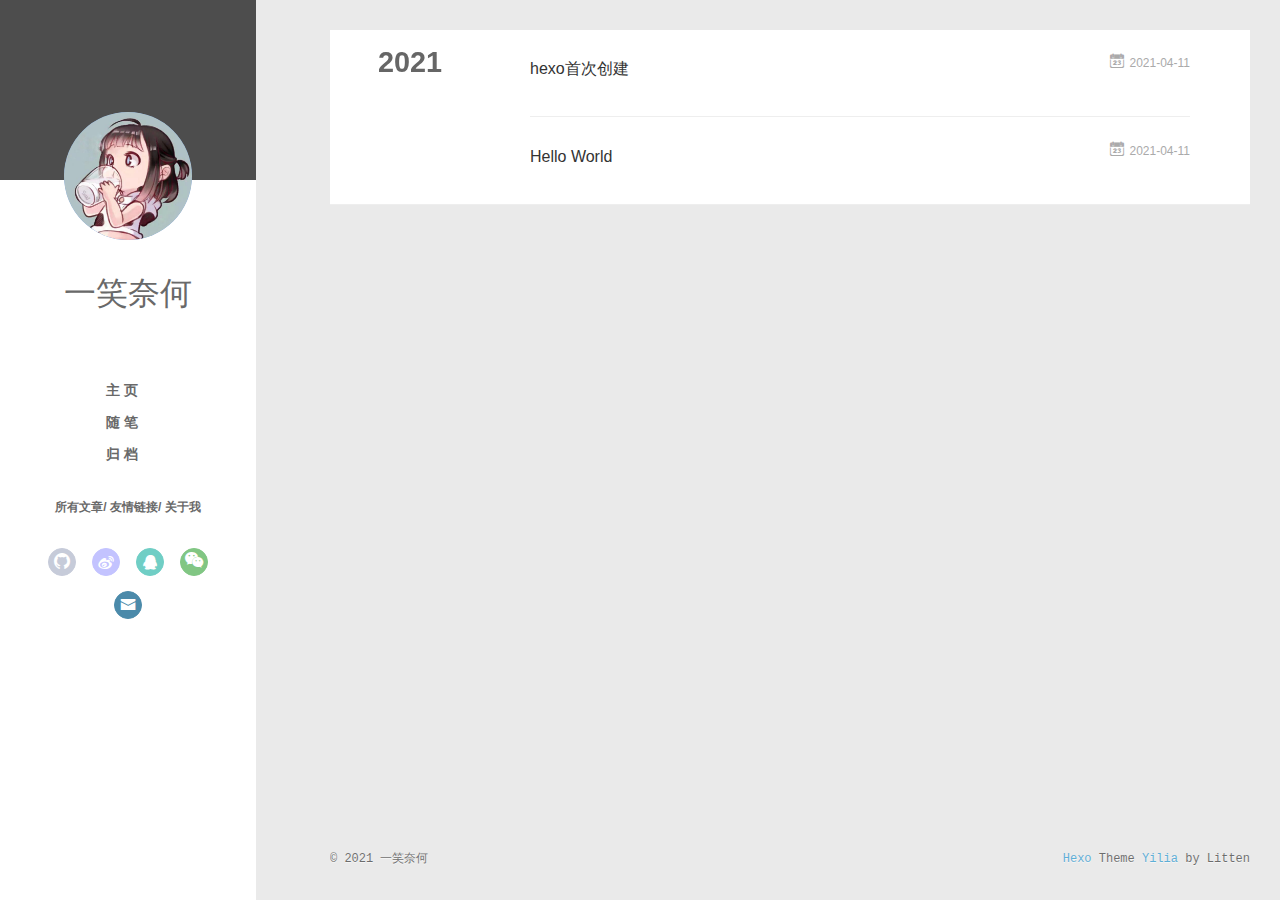
==== archives/index.html @ 8ae3e044 "Site updated: 2021-04-11 21:12:55" ====
<!DOCTYPE html>
<html>
<head>
  <meta charset="utf-8">
  
  <meta name="renderer" content="webkit">
  <meta http-equiv="X-UA-Compatible" content="IE=edge" >
  <link rel="dns-prefetch" href="http://example.com">
  <title>Archives | Hexo</title>
  <meta name="viewport" content="width=device-width, initial-scale=1, maximum-scale=1">
  <meta property="og:type" content="website">
<meta property="og:title" content="Hexo">
<meta property="og:url" content="http://example.com/archives/index.html">
<meta property="og:site_name" content="Hexo">
<meta property="og:locale">
<meta property="article:author" content="一笑奈何">
<meta name="twitter:card" content="summary">
  
    <link rel="alternative" href="/atom.xml" title="Hexo" type="application/atom+xml">
  
  
    <link rel="icon" href="/assets/favicon.png">
  
  <link rel="stylesheet" type="text/css" href="/./main.0cf68a.css">
  <style type="text/css">
  
    #container.show {
      background: linear-gradient(200deg,#a0cfe4,#e8c37e);
    }
  </style>
  

  

<meta name="generator" content="Hexo 5.4.0"></head>

<body>
  <div id="container" q-class="show:isCtnShow">
    <canvas id="anm-canvas" class="anm-canvas"></canvas>
    <div class="left-col" q-class="show:isShow">
      
<div class="overlay" style="background: #4d4d4d"></div>
<div class="intrude-less">
	<header id="header" class="inner">
		<a href="/" class="profilepic">
			<img src="/assets/favicon.png" class="js-avatar">
		</a>
		<hgroup>
		  <h1 class="header-author"><a href="/">一笑奈何</a></h1>
		</hgroup>
		

		<nav class="header-menu">
			<ul>
			
				<li><a href="/">主 页</a></li>
	        
				<li><a href="/tags/%E9%9A%8F%E7%AC%94/">随 笔</a></li>
	        
				<li><a href="/archives/index.html">归 档</a></li>
	        
			</ul>
		</nav>
		<nav class="header-smart-menu">
    		
    			
    			<a q-on="click: openSlider(e, 'innerArchive')" href="javascript:void(0)">所有文章</a>
    			
            
    			
    			<a q-on="click: openSlider(e, 'friends')" href="javascript:void(0)">友情链接</a>
    			
            
    			
    			<a q-on="click: openSlider(e, 'aboutme')" href="javascript:void(0)">关于我</a>
    			
            
		</nav>
		<nav class="header-nav">
			<div class="social">
				
					<a class="github" target="_blank" href="#" title="github"><i class="icon-github"></i></a>
		        
					<a class="weibo" target="_blank" href="/assets/girl.jpg" title="weibo"><i class="icon-weibo"></i></a>
		        
					<a class="qq" target="_blank" href="/assets/girl.jpg" title="qq"><i class="icon-qq"></i></a>
		        
					<a class="weixin" target="_blank" href="/assets/girl.jpg" title="weixin"><i class="icon-weixin"></i></a>
		        
					<a class="mail" target="_blank" href="mailto:987417436@qq.com" title="mail"><i class="icon-mail"></i></a>
		        
			</div>
			<!-- 网易云音乐插件 -->
			
				<div style="position:absolute; bottom:120px left:auto; width:65%">
					<iframe frameborder="no" border="0" marginwidth="0" marginheight="0" width=280 height=76 src="//music.163.com/outchain/player?type=2&id=1810729830&auto=0&height=66"></iframe>
				</div>
			
		</nav>
	</header>		
</div>

    </div>
    <div class="mid-col" q-class="show:isShow,hide:isShow|isFalse">
      
<nav id="mobile-nav">
  	<div class="overlay js-overlay" style="background: #4d4d4d"></div>
	<div class="btnctn js-mobile-btnctn">
  		<div class="slider-trigger list" q-on="click: openSlider(e)"><i class="icon icon-sort"></i></div>
	</div>
	<div class="intrude-less">
		<header id="header" class="inner">
			<div class="profilepic">
				<img src="/assets/favicon.png" class="js-avatar">
			</div>
			<hgroup>
			  <h1 class="header-author js-header-author">一笑奈何</h1>
			</hgroup>
			
			
			
				
			
				
			
				
			
			
			
			<nav class="header-nav">
				<div class="social">
					
						<a class="github" target="_blank" href="#" title="github"><i class="icon-github"></i></a>
			        
						<a class="weibo" target="_blank" href="/assets/girl.jpg" title="weibo"><i class="icon-weibo"></i></a>
			        
						<a class="qq" target="_blank" href="/assets/girl.jpg" title="qq"><i class="icon-qq"></i></a>
			        
						<a class="weixin" target="_blank" href="/assets/girl.jpg" title="weixin"><i class="icon-weixin"></i></a>
			        
						<a class="mail" target="_blank" href="mailto:987417436@qq.com" title="mail"><i class="icon-mail"></i></a>
			        
				</div>
			</nav>

			<nav class="header-menu js-header-menu">
				<ul style="width: 70%">
				
				
					<li style="width: 33.333333333333336%"><a href="/">主 页</a></li>
		        
					<li style="width: 33.333333333333336%"><a href="/tags/%E9%9A%8F%E7%AC%94/">随 笔</a></li>
		        
					<li style="width: 33.333333333333336%"><a href="/archives/index.html">归 档</a></li>
		        
				</ul>
			</nav>
		</header>				
	</div>
	<div class="mobile-mask" style="display:none" q-show="isShow"></div>
</nav>

      <div id="wrapper" class="body-wrap">
        <div class="menu-l">
          <div class="canvas-wrap">
            <canvas data-colors="#eaeaea" data-sectionHeight="100" data-contentId="js-content" id="myCanvas1" class="anm-canvas"></canvas>
          </div>
          <div id="js-content" class="content-ll">
            
  
  
    
    
      
      
      <section class="archives-wrap">
        <div class="archive-year-wrap">
          <a href="/archives/2021" class="archive-year">2021</a>
        </div>
        <div class="archives">
    
    <article class="archive-article archive-type-post">
  <div class="archive-article-inner">
    <header class="archive-article-header">
      	<div class="article-meta">
	      	<a href="/2021/04/11/hexo%E9%A6%96%E6%AC%A1%E5%88%9B%E5%BB%BA/" class="archive-article-date">
  	<time datetime="2021-04-11T05:35:45.000Z" itemprop="datePublished"><i class="icon-calendar icon"></i>2021-04-11</time>
</a>
        </div>
    	 
  
    <h1 itemprop="name">
      <a class="archive-article-title" href="/2021/04/11/hexo%E9%A6%96%E6%AC%A1%E5%88%9B%E5%BB%BA/">hexo首次创建</a>
    </h1>
  

        <div class="article-info info-on-right">
          
          

        </div>
        <div class="clearfix"></div>
    </header>
  </div>
</article>
  
    
    
    <article class="archive-article archive-type-post">
  <div class="archive-article-inner">
    <header class="archive-article-header">
      	<div class="article-meta">
	      	<a href="/2021/04/11/hello-world/" class="archive-article-date">
  	<time datetime="2021-04-11T05:31:10.653Z" itemprop="datePublished"><i class="icon-calendar icon"></i>2021-04-11</time>
</a>
        </div>
    	 
  
    <h1 itemprop="name">
      <a class="archive-article-title" href="/2021/04/11/hello-world/">Hello World</a>
    </h1>
  

        <div class="article-info info-on-right">
          
          

        </div>
        <div class="clearfix"></div>
    </header>
  </div>
</article>
  
  
    </div></section>
  

    


          </div>
        </div>
      </div>
      <footer id="footer">
  <div class="outer">
    <div id="footer-info">
    	<div class="footer-left">
    		&copy; 2021 一笑奈何
    	</div>
      	<div class="footer-right">
      		<a href="http://hexo.io/" target="_blank">Hexo</a>  Theme <a href="https://github.com/litten/hexo-theme-yilia" target="_blank">Yilia</a> by Litten
      	</div>
    </div>
  </div>
</footer>
    </div>
    <script>
	var yiliaConfig = {
		mathjax: false,
		isHome: false,
		isPost: false,
		isArchive: true,
		isTag: false,
		isCategory: false,
		open_in_new: false,
		toc_hide_index: true,
		root: "/",
		innerArchive: true,
		showTags: false
	}
</script>

<script>!function(t){function n(e){if(r[e])return r[e].exports;var i=r[e]={exports:{},id:e,loaded:!1};return t[e].call(i.exports,i,i.exports,n),i.loaded=!0,i.exports}var r={};n.m=t,n.c=r,n.p="./",n(0)}([function(t,n,r){r(195),t.exports=r(191)},function(t,n,r){var e=r(3),i=r(52),o=r(27),u=r(28),c=r(53),f="prototype",a=function(t,n,r){var s,l,h,v,p=t&a.F,d=t&a.G,y=t&a.S,g=t&a.P,b=t&a.B,m=d?e:y?e[n]||(e[n]={}):(e[n]||{})[f],x=d?i:i[n]||(i[n]={}),w=x[f]||(x[f]={});d&&(r=n);for(s in r)l=!p&&m&&void 0!==m[s],h=(l?m:r)[s],v=b&&l?c(h,e):g&&"function"==typeof h?c(Function.call,h):h,m&&u(m,s,h,t&a.U),x[s]!=h&&o(x,s,v),g&&w[s]!=h&&(w[s]=h)};e.core=i,a.F=1,a.G=2,a.S=4,a.P=8,a.B=16,a.W=32,a.U=64,a.R=128,t.exports=a},function(t,n,r){var e=r(6);t.exports=function(t){if(!e(t))throw TypeError(t+" is not an object!");return t}},function(t,n){var r=t.exports="undefined"!=typeof window&&window.Math==Math?window:"undefined"!=typeof self&&self.Math==Math?self:Function("return this")();"number"==typeof __g&&(__g=r)},function(t,n){t.exports=function(t){try{return!!t()}catch(t){return!0}}},function(t,n){var r=t.exports="undefined"!=typeof window&&window.Math==Math?window:"undefined"!=typeof self&&self.Math==Math?self:Function("return this")();"number"==typeof __g&&(__g=r)},function(t,n){t.exports=function(t){return"object"==typeof t?null!==t:"function"==typeof t}},function(t,n,r){var e=r(126)("wks"),i=r(76),o=r(3).Symbol,u="function"==typeof o;(t.exports=function(t){return e[t]||(e[t]=u&&o[t]||(u?o:i)("Symbol."+t))}).store=e},function(t,n){var r={}.hasOwnProperty;t.exports=function(t,n){return r.call(t,n)}},function(t,n,r){var e=r(94),i=r(33);t.exports=function(t){return e(i(t))}},function(t,n,r){t.exports=!r(4)(function(){return 7!=Object.defineProperty({},"a",{get:function(){return 7}}).a})},function(t,n,r){var e=r(2),i=r(167),o=r(50),u=Object.defineProperty;n.f=r(10)?Object.defineProperty:function(t,n,r){if(e(t),n=o(n,!0),e(r),i)try{return u(t,n,r)}catch(t){}if("get"in r||"set"in r)throw TypeError("Accessors not supported!");return"value"in r&&(t[n]=r.value),t}},function(t,n,r){t.exports=!r(18)(function(){return 7!=Object.defineProperty({},"a",{get:function(){return 7}}).a})},function(t,n,r){var e=r(14),i=r(22);t.exports=r(12)?function(t,n,r){return e.f(t,n,i(1,r))}:function(t,n,r){return t[n]=r,t}},function(t,n,r){var e=r(20),i=r(58),o=r(42),u=Object.defineProperty;n.f=r(12)?Object.defineProperty:function(t,n,r){if(e(t),n=o(n,!0),e(r),i)try{return u(t,n,r)}catch(t){}if("get"in r||"set"in r)throw TypeError("Accessors not supported!");return"value"in r&&(t[n]=r.value),t}},function(t,n,r){var e=r(40)("wks"),i=r(23),o=r(5).Symbol,u="function"==typeof o;(t.exports=function(t){return e[t]||(e[t]=u&&o[t]||(u?o:i)("Symbol."+t))}).store=e},function(t,n,r){var e=r(67),i=Math.min;t.exports=function(t){return t>0?i(e(t),9007199254740991):0}},function(t,n,r){var e=r(46);t.exports=function(t){return Object(e(t))}},function(t,n){t.exports=function(t){try{return!!t()}catch(t){return!0}}},function(t,n,r){var e=r(63),i=r(34);t.exports=Object.keys||function(t){return e(t,i)}},function(t,n,r){var e=r(21);t.exports=function(t){if(!e(t))throw TypeError(t+" is not an object!");return t}},function(t,n){t.exports=function(t){return"object"==typeof t?null!==t:"function"==typeof t}},function(t,n){t.exports=function(t,n){return{enumerable:!(1&t),configurable:!(2&t),writable:!(4&t),value:n}}},function(t,n){var r=0,e=Math.random();t.exports=function(t){return"Symbol(".concat(void 0===t?"":t,")_",(++r+e).toString(36))}},function(t,n){var r={}.hasOwnProperty;t.exports=function(t,n){return r.call(t,n)}},function(t,n){var r=t.exports={version:"2.4.0"};"number"==typeof __e&&(__e=r)},function(t,n){t.exports=function(t){if("function"!=typeof t)throw TypeError(t+" is not a function!");return t}},function(t,n,r){var e=r(11),i=r(66);t.exports=r(10)?function(t,n,r){return e.f(t,n,i(1,r))}:function(t,n,r){return t[n]=r,t}},function(t,n,r){var e=r(3),i=r(27),o=r(24),u=r(76)("src"),c="toString",f=Function[c],a=(""+f).split(c);r(52).inspectSource=function(t){return f.call(t)},(t.exports=function(t,n,r,c){var f="function"==typeof r;f&&(o(r,"name")||i(r,"name",n)),t[n]!==r&&(f&&(o(r,u)||i(r,u,t[n]?""+t[n]:a.join(String(n)))),t===e?t[n]=r:c?t[n]?t[n]=r:i(t,n,r):(delete t[n],i(t,n,r)))})(Function.prototype,c,function(){return"function"==typeof this&&this[u]||f.call(this)})},function(t,n,r){var e=r(1),i=r(4),o=r(46),u=function(t,n,r,e){var i=String(o(t)),u="<"+n;return""!==r&&(u+=" "+r+'="'+String(e).replace(/"/g,"&quot;")+'"'),u+">"+i+"</"+n+">"};t.exports=function(t,n){var r={};r[t]=n(u),e(e.P+e.F*i(function(){var n=""[t]('"');return n!==n.toLowerCase()||n.split('"').length>3}),"String",r)}},function(t,n,r){var e=r(115),i=r(46);t.exports=function(t){return e(i(t))}},function(t,n,r){var e=r(116),i=r(66),o=r(30),u=r(50),c=r(24),f=r(167),a=Object.getOwnPropertyDescriptor;n.f=r(10)?a:function(t,n){if(t=o(t),n=u(n,!0),f)try{return a(t,n)}catch(t){}if(c(t,n))return i(!e.f.call(t,n),t[n])}},function(t,n,r){var e=r(24),i=r(17),o=r(145)("IE_PROTO"),u=Object.prototype;t.exports=Object.getPrototypeOf||function(t){return t=i(t),e(t,o)?t[o]:"function"==typeof t.constructor&&t instanceof t.constructor?t.constructor.prototype:t instanceof Object?u:null}},function(t,n){t.exports=function(t){if(void 0==t)throw TypeError("Can't call method on  "+t);return t}},function(t,n){t.exports="constructor,hasOwnProperty,isPrototypeOf,propertyIsEnumerable,toLocaleString,toString,valueOf".split(",")},function(t,n){t.exports={}},function(t,n){t.exports=!0},function(t,n){n.f={}.propertyIsEnumerable},function(t,n,r){var e=r(14).f,i=r(8),o=r(15)("toStringTag");t.exports=function(t,n,r){t&&!i(t=r?t:t.prototype,o)&&e(t,o,{configurable:!0,value:n})}},function(t,n,r){var e=r(40)("keys"),i=r(23);t.exports=function(t){return e[t]||(e[t]=i(t))}},function(t,n,r){var e=r(5),i="__core-js_shared__",o=e[i]||(e[i]={});t.exports=function(t){return o[t]||(o[t]={})}},function(t,n){var r=Math.ceil,e=Math.floor;t.exports=function(t){return isNaN(t=+t)?0:(t>0?e:r)(t)}},function(t,n,r){var e=r(21);t.exports=function(t,n){if(!e(t))return t;var r,i;if(n&&"function"==typeof(r=t.toString)&&!e(i=r.call(t)))return i;if("function"==typeof(r=t.valueOf)&&!e(i=r.call(t)))return i;if(!n&&"function"==typeof(r=t.toString)&&!e(i=r.call(t)))return i;throw TypeError("Can't convert object to primitive value")}},function(t,n,r){var e=r(5),i=r(25),o=r(36),u=r(44),c=r(14).f;t.exports=function(t){var n=i.Symbol||(i.Symbol=o?{}:e.Symbol||{});"_"==t.charAt(0)||t in n||c(n,t,{value:u.f(t)})}},function(t,n,r){n.f=r(15)},function(t,n){var r={}.toString;t.exports=function(t){return r.call(t).slice(8,-1)}},function(t,n){t.exports=function(t){if(void 0==t)throw TypeError("Can't call method on  "+t);return t}},function(t,n,r){var e=r(4);t.exports=function(t,n){return!!t&&e(function(){n?t.call(null,function(){},1):t.call(null)})}},function(t,n,r){var e=r(53),i=r(115),o=r(17),u=r(16),c=r(203);t.exports=function(t,n){var r=1==t,f=2==t,a=3==t,s=4==t,l=6==t,h=5==t||l,v=n||c;return function(n,c,p){for(var d,y,g=o(n),b=i(g),m=e(c,p,3),x=u(b.length),w=0,S=r?v(n,x):f?v(n,0):void 0;x>w;w++)if((h||w in b)&&(d=b[w],y=m(d,w,g),t))if(r)S[w]=y;else if(y)switch(t){case 3:return!0;case 5:return d;case 6:return w;case 2:S.push(d)}else if(s)return!1;return l?-1:a||s?s:S}}},function(t,n,r){var e=r(1),i=r(52),o=r(4);t.exports=function(t,n){var r=(i.Object||{})[t]||Object[t],u={};u[t]=n(r),e(e.S+e.F*o(function(){r(1)}),"Object",u)}},function(t,n,r){var e=r(6);t.exports=function(t,n){if(!e(t))return t;var r,i;if(n&&"function"==typeof(r=t.toString)&&!e(i=r.call(t)))return i;if("function"==typeof(r=t.valueOf)&&!e(i=r.call(t)))return i;if(!n&&"function"==typeof(r=t.toString)&&!e(i=r.call(t)))return i;throw TypeError("Can't convert object to primitive value")}},function(t,n,r){var e=r(5),i=r(25),o=r(91),u=r(13),c="prototype",f=function(t,n,r){var a,s,l,h=t&f.F,v=t&f.G,p=t&f.S,d=t&f.P,y=t&f.B,g=t&f.W,b=v?i:i[n]||(i[n]={}),m=b[c],x=v?e:p?e[n]:(e[n]||{})[c];v&&(r=n);for(a in r)(s=!h&&x&&void 0!==x[a])&&a in b||(l=s?x[a]:r[a],b[a]=v&&"function"!=typeof x[a]?r[a]:y&&s?o(l,e):g&&x[a]==l?function(t){var n=function(n,r,e){if(this instanceof t){switch(arguments.length){case 0:return new t;case 1:return new t(n);case 2:return new t(n,r)}return new t(n,r,e)}return t.apply(this,arguments)};return n[c]=t[c],n}(l):d&&"function"==typeof l?o(Function.call,l):l,d&&((b.virtual||(b.virtual={}))[a]=l,t&f.R&&m&&!m[a]&&u(m,a,l)))};f.F=1,f.G=2,f.S=4,f.P=8,f.B=16,f.W=32,f.U=64,f.R=128,t.exports=f},function(t,n){var r=t.exports={version:"2.4.0"};"number"==typeof __e&&(__e=r)},function(t,n,r){var e=r(26);t.exports=function(t,n,r){if(e(t),void 0===n)return t;switch(r){case 1:return function(r){return t.call(n,r)};case 2:return function(r,e){return t.call(n,r,e)};case 3:return function(r,e,i){return t.call(n,r,e,i)}}return function(){return t.apply(n,arguments)}}},function(t,n,r){var e=r(183),i=r(1),o=r(126)("metadata"),u=o.store||(o.store=new(r(186))),c=function(t,n,r){var i=u.get(t);if(!i){if(!r)return;u.set(t,i=new e)}var o=i.get(n);if(!o){if(!r)return;i.set(n,o=new e)}return o},f=function(t,n,r){var e=c(n,r,!1);return void 0!==e&&e.has(t)},a=function(t,n,r){var e=c(n,r,!1);return void 0===e?void 0:e.get(t)},s=function(t,n,r,e){c(r,e,!0).set(t,n)},l=function(t,n){var r=c(t,n,!1),e=[];return r&&r.forEach(function(t,n){e.push(n)}),e},h=function(t){return void 0===t||"symbol"==typeof t?t:String(t)},v=function(t){i(i.S,"Reflect",t)};t.exports={store:u,map:c,has:f,get:a,set:s,keys:l,key:h,exp:v}},function(t,n,r){"use strict";if(r(10)){var e=r(69),i=r(3),o=r(4),u=r(1),c=r(127),f=r(152),a=r(53),s=r(68),l=r(66),h=r(27),v=r(73),p=r(67),d=r(16),y=r(75),g=r(50),b=r(24),m=r(180),x=r(114),w=r(6),S=r(17),_=r(137),O=r(70),E=r(32),P=r(71).f,j=r(154),F=r(76),M=r(7),A=r(48),N=r(117),T=r(146),I=r(155),k=r(80),L=r(123),R=r(74),C=r(130),D=r(160),U=r(11),W=r(31),G=U.f,B=W.f,V=i.RangeError,z=i.TypeError,q=i.Uint8Array,K="ArrayBuffer",J="Shared"+K,Y="BYTES_PER_ELEMENT",H="prototype",$=Array[H],X=f.ArrayBuffer,Q=f.DataView,Z=A(0),tt=A(2),nt=A(3),rt=A(4),et=A(5),it=A(6),ot=N(!0),ut=N(!1),ct=I.values,ft=I.keys,at=I.entries,st=$.lastIndexOf,lt=$.reduce,ht=$.reduceRight,vt=$.join,pt=$.sort,dt=$.slice,yt=$.toString,gt=$.toLocaleString,bt=M("iterator"),mt=M("toStringTag"),xt=F("typed_constructor"),wt=F("def_constructor"),St=c.CONSTR,_t=c.TYPED,Ot=c.VIEW,Et="Wrong length!",Pt=A(1,function(t,n){return Tt(T(t,t[wt]),n)}),jt=o(function(){return 1===new q(new Uint16Array([1]).buffer)[0]}),Ft=!!q&&!!q[H].set&&o(function(){new q(1).set({})}),Mt=function(t,n){if(void 0===t)throw z(Et);var r=+t,e=d(t);if(n&&!m(r,e))throw V(Et);return e},At=function(t,n){var r=p(t);if(r<0||r%n)throw V("Wrong offset!");return r},Nt=function(t){if(w(t)&&_t in t)return t;throw z(t+" is not a typed array!")},Tt=function(t,n){if(!(w(t)&&xt in t))throw z("It is not a typed array constructor!");return new t(n)},It=function(t,n){return kt(T(t,t[wt]),n)},kt=function(t,n){for(var r=0,e=n.length,i=Tt(t,e);e>r;)i[r]=n[r++];return i},Lt=function(t,n,r){G(t,n,{get:function(){return this._d[r]}})},Rt=function(t){var n,r,e,i,o,u,c=S(t),f=arguments.length,s=f>1?arguments[1]:void 0,l=void 0!==s,h=j(c);if(void 0!=h&&!_(h)){for(u=h.call(c),e=[],n=0;!(o=u.next()).done;n++)e.push(o.value);c=e}for(l&&f>2&&(s=a(s,arguments[2],2)),n=0,r=d(c.length),i=Tt(this,r);r>n;n++)i[n]=l?s(c[n],n):c[n];return i},Ct=function(){for(var t=0,n=arguments.length,r=Tt(this,n);n>t;)r[t]=arguments[t++];return r},Dt=!!q&&o(function(){gt.call(new q(1))}),Ut=function(){return gt.apply(Dt?dt.call(Nt(this)):Nt(this),arguments)},Wt={copyWithin:function(t,n){return D.call(Nt(this),t,n,arguments.length>2?arguments[2]:void 0)},every:function(t){return rt(Nt(this),t,arguments.length>1?arguments[1]:void 0)},fill:function(t){return C.apply(Nt(this),arguments)},filter:function(t){return It(this,tt(Nt(this),t,arguments.length>1?arguments[1]:void 0))},find:function(t){return et(Nt(this),t,arguments.length>1?arguments[1]:void 0)},findIndex:function(t){return it(Nt(this),t,arguments.length>1?arguments[1]:void 0)},forEach:function(t){Z(Nt(this),t,arguments.length>1?arguments[1]:void 0)},indexOf:function(t){return ut(Nt(this),t,arguments.length>1?arguments[1]:void 0)},includes:function(t){return ot(Nt(this),t,arguments.length>1?arguments[1]:void 0)},join:function(t){return vt.apply(Nt(this),arguments)},lastIndexOf:function(t){return st.apply(Nt(this),arguments)},map:function(t){return Pt(Nt(this),t,arguments.length>1?arguments[1]:void 0)},reduce:function(t){return lt.apply(Nt(this),arguments)},reduceRight:function(t){return ht.apply(Nt(this),arguments)},reverse:function(){for(var t,n=this,r=Nt(n).length,e=Math.floor(r/2),i=0;i<e;)t=n[i],n[i++]=n[--r],n[r]=t;return n},some:function(t){return nt(Nt(this),t,arguments.length>1?arguments[1]:void 0)},sort:function(t){return pt.call(Nt(this),t)},subarray:function(t,n){var r=Nt(this),e=r.length,i=y(t,e);return new(T(r,r[wt]))(r.buffer,r.byteOffset+i*r.BYTES_PER_ELEMENT,d((void 0===n?e:y(n,e))-i))}},Gt=function(t,n){return It(this,dt.call(Nt(this),t,n))},Bt=function(t){Nt(this);var n=At(arguments[1],1),r=this.length,e=S(t),i=d(e.length),o=0;if(i+n>r)throw V(Et);for(;o<i;)this[n+o]=e[o++]},Vt={entries:function(){return at.call(Nt(this))},keys:function(){return ft.call(Nt(this))},values:function(){return ct.call(Nt(this))}},zt=function(t,n){return w(t)&&t[_t]&&"symbol"!=typeof n&&n in t&&String(+n)==String(n)},qt=function(t,n){return zt(t,n=g(n,!0))?l(2,t[n]):B(t,n)},Kt=function(t,n,r){return!(zt(t,n=g(n,!0))&&w(r)&&b(r,"value"))||b(r,"get")||b(r,"set")||r.configurable||b(r,"writable")&&!r.writable||b(r,"enumerable")&&!r.enumerable?G(t,n,r):(t[n]=r.value,t)};St||(W.f=qt,U.f=Kt),u(u.S+u.F*!St,"Object",{getOwnPropertyDescriptor:qt,defineProperty:Kt}),o(function(){yt.call({})})&&(yt=gt=function(){return vt.call(this)});var Jt=v({},Wt);v(Jt,Vt),h(Jt,bt,Vt.values),v(Jt,{slice:Gt,set:Bt,constructor:function(){},toString:yt,toLocaleString:Ut}),Lt(Jt,"buffer","b"),Lt(Jt,"byteOffset","o"),Lt(Jt,"byteLength","l"),Lt(Jt,"length","e"),G(Jt,mt,{get:function(){return this[_t]}}),t.exports=function(t,n,r,f){f=!!f;var a=t+(f?"Clamped":"")+"Array",l="Uint8Array"!=a,v="get"+t,p="set"+t,y=i[a],g=y||{},b=y&&E(y),m=!y||!c.ABV,S={},_=y&&y[H],j=function(t,r){var e=t._d;return e.v[v](r*n+e.o,jt)},F=function(t,r,e){var i=t._d;f&&(e=(e=Math.round(e))<0?0:e>255?255:255&e),i.v[p](r*n+i.o,e,jt)},M=function(t,n){G(t,n,{get:function(){return j(this,n)},set:function(t){return F(this,n,t)},enumerable:!0})};m?(y=r(function(t,r,e,i){s(t,y,a,"_d");var o,u,c,f,l=0,v=0;if(w(r)){if(!(r instanceof X||(f=x(r))==K||f==J))return _t in r?kt(y,r):Rt.call(y,r);o=r,v=At(e,n);var p=r.byteLength;if(void 0===i){if(p%n)throw V(Et);if((u=p-v)<0)throw V(Et)}else if((u=d(i)*n)+v>p)throw V(Et);c=u/n}else c=Mt(r,!0),u=c*n,o=new X(u);for(h(t,"_d",{b:o,o:v,l:u,e:c,v:new Q(o)});l<c;)M(t,l++)}),_=y[H]=O(Jt),h(_,"constructor",y)):L(function(t){new y(null),new y(t)},!0)||(y=r(function(t,r,e,i){s(t,y,a);var o;return w(r)?r instanceof X||(o=x(r))==K||o==J?void 0!==i?new g(r,At(e,n),i):void 0!==e?new g(r,At(e,n)):new g(r):_t in r?kt(y,r):Rt.call(y,r):new g(Mt(r,l))}),Z(b!==Function.prototype?P(g).concat(P(b)):P(g),function(t){t in y||h(y,t,g[t])}),y[H]=_,e||(_.constructor=y));var A=_[bt],N=!!A&&("values"==A.name||void 0==A.name),T=Vt.values;h(y,xt,!0),h(_,_t,a),h(_,Ot,!0),h(_,wt,y),(f?new y(1)[mt]==a:mt in _)||G(_,mt,{get:function(){return a}}),S[a]=y,u(u.G+u.W+u.F*(y!=g),S),u(u.S,a,{BYTES_PER_ELEMENT:n,from:Rt,of:Ct}),Y in _||h(_,Y,n),u(u.P,a,Wt),R(a),u(u.P+u.F*Ft,a,{set:Bt}),u(u.P+u.F*!N,a,Vt),u(u.P+u.F*(_.toString!=yt),a,{toString:yt}),u(u.P+u.F*o(function(){new y(1).slice()}),a,{slice:Gt}),u(u.P+u.F*(o(function(){return[1,2].toLocaleString()!=new y([1,2]).toLocaleString()})||!o(function(){_.toLocaleString.call([1,2])})),a,{toLocaleString:Ut}),k[a]=N?A:T,e||N||h(_,bt,T)}}else t.exports=function(){}},function(t,n){var r={}.toString;t.exports=function(t){return r.call(t).slice(8,-1)}},function(t,n,r){var e=r(21),i=r(5).document,o=e(i)&&e(i.createElement);t.exports=function(t){return o?i.createElement(t):{}}},function(t,n,r){t.exports=!r(12)&&!r(18)(function(){return 7!=Object.defineProperty(r(57)("div"),"a",{get:function(){return 7}}).a})},function(t,n,r){"use strict";var e=r(36),i=r(51),o=r(64),u=r(13),c=r(8),f=r(35),a=r(96),s=r(38),l=r(103),h=r(15)("iterator"),v=!([].keys&&"next"in[].keys()),p="keys",d="values",y=function(){return this};t.exports=function(t,n,r,g,b,m,x){a(r,n,g);var w,S,_,O=function(t){if(!v&&t in F)return F[t];switch(t){case p:case d:return function(){return new r(this,t)}}return function(){return new r(this,t)}},E=n+" Iterator",P=b==d,j=!1,F=t.prototype,M=F[h]||F["@@iterator"]||b&&F[b],A=M||O(b),N=b?P?O("entries"):A:void 0,T="Array"==n?F.entries||M:M;if(T&&(_=l(T.call(new t)))!==Object.prototype&&(s(_,E,!0),e||c(_,h)||u(_,h,y)),P&&M&&M.name!==d&&(j=!0,A=function(){return M.call(this)}),e&&!x||!v&&!j&&F[h]||u(F,h,A),f[n]=A,f[E]=y,b)if(w={values:P?A:O(d),keys:m?A:O(p),entries:N},x)for(S in w)S in F||o(F,S,w[S]);else i(i.P+i.F*(v||j),n,w);return w}},function(t,n,r){var e=r(20),i=r(100),o=r(34),u=r(39)("IE_PROTO"),c=function(){},f="prototype",a=function(){var t,n=r(57)("iframe"),e=o.length;for(n.style.display="none",r(93).appendChild(n),n.src="javascript:",t=n.contentWindow.document,t.open(),t.write("<script>document.F=Object<\/script>"),t.close(),a=t.F;e--;)delete a[f][o[e]];return a()};t.exports=Object.create||function(t,n){var r;return null!==t?(c[f]=e(t),r=new c,c[f]=null,r[u]=t):r=a(),void 0===n?r:i(r,n)}},function(t,n,r){var e=r(63),i=r(34).concat("length","prototype");n.f=Object.getOwnPropertyNames||function(t){return e(t,i)}},function(t,n){n.f=Object.getOwnPropertySymbols},function(t,n,r){var e=r(8),i=r(9),o=r(90)(!1),u=r(39)("IE_PROTO");t.exports=function(t,n){var r,c=i(t),f=0,a=[];for(r in c)r!=u&&e(c,r)&&a.push(r);for(;n.length>f;)e(c,r=n[f++])&&(~o(a,r)||a.push(r));return a}},function(t,n,r){t.exports=r(13)},function(t,n,r){var e=r(76)("meta"),i=r(6),o=r(24),u=r(11).f,c=0,f=Object.isExtensible||function(){return!0},a=!r(4)(function(){return f(Object.preventExtensions({}))}),s=function(t){u(t,e,{value:{i:"O"+ ++c,w:{}}})},l=function(t,n){if(!i(t))return"symbol"==typeof t?t:("string"==typeof t?"S":"P")+t;if(!o(t,e)){if(!f(t))return"F";if(!n)return"E";s(t)}return t[e].i},h=function(t,n){if(!o(t,e)){if(!f(t))return!0;if(!n)return!1;s(t)}return t[e].w},v=function(t){return a&&p.NEED&&f(t)&&!o(t,e)&&s(t),t},p=t.exports={KEY:e,NEED:!1,fastKey:l,getWeak:h,onFreeze:v}},function(t,n){t.exports=function(t,n){return{enumerable:!(1&t),configurable:!(2&t),writable:!(4&t),value:n}}},function(t,n){var r=Math.ceil,e=Math.floor;t.exports=function(t){return isNaN(t=+t)?0:(t>0?e:r)(t)}},function(t,n){t.exports=function(t,n,r,e){if(!(t instanceof n)||void 0!==e&&e in t)throw TypeError(r+": incorrect invocation!");return t}},function(t,n){t.exports=!1},function(t,n,r){var e=r(2),i=r(173),o=r(133),u=r(145)("IE_PROTO"),c=function(){},f="prototype",a=function(){var t,n=r(132)("iframe"),e=o.length;for(n.style.display="none",r(135).appendChild(n),n.src="javascript:",t=n.contentWindow.document,t.open(),t.write("<script>document.F=Object<\/script>"),t.close(),a=t.F;e--;)delete a[f][o[e]];return a()};t.exports=Object.create||function(t,n){var r;return null!==t?(c[f]=e(t),r=new c,c[f]=null,r[u]=t):r=a(),void 0===n?r:i(r,n)}},function(t,n,r){var e=r(175),i=r(133).concat("length","prototype");n.f=Object.getOwnPropertyNames||function(t){return e(t,i)}},function(t,n,r){var e=r(175),i=r(133);t.exports=Object.keys||function(t){return e(t,i)}},function(t,n,r){var e=r(28);t.exports=function(t,n,r){for(var i in n)e(t,i,n[i],r);return t}},function(t,n,r){"use strict";var e=r(3),i=r(11),o=r(10),u=r(7)("species");t.exports=function(t){var n=e[t];o&&n&&!n[u]&&i.f(n,u,{configurable:!0,get:function(){return this}})}},function(t,n,r){var e=r(67),i=Math.max,o=Math.min;t.exports=function(t,n){return t=e(t),t<0?i(t+n,0):o(t,n)}},function(t,n){var r=0,e=Math.random();t.exports=function(t){return"Symbol(".concat(void 0===t?"":t,")_",(++r+e).toString(36))}},function(t,n,r){var e=r(33);t.exports=function(t){return Object(e(t))}},function(t,n,r){var e=r(7)("unscopables"),i=Array.prototype;void 0==i[e]&&r(27)(i,e,{}),t.exports=function(t){i[e][t]=!0}},function(t,n,r){var e=r(53),i=r(169),o=r(137),u=r(2),c=r(16),f=r(154),a={},s={},n=t.exports=function(t,n,r,l,h){var v,p,d,y,g=h?function(){return t}:f(t),b=e(r,l,n?2:1),m=0;if("function"!=typeof g)throw TypeError(t+" is not iterable!");if(o(g)){for(v=c(t.length);v>m;m++)if((y=n?b(u(p=t[m])[0],p[1]):b(t[m]))===a||y===s)return y}else for(d=g.call(t);!(p=d.next()).done;)if((y=i(d,b,p.value,n))===a||y===s)return y};n.BREAK=a,n.RETURN=s},function(t,n){t.exports={}},function(t,n,r){var e=r(11).f,i=r(24),o=r(7)("toStringTag");t.exports=function(t,n,r){t&&!i(t=r?t:t.prototype,o)&&e(t,o,{configurable:!0,value:n})}},function(t,n,r){var e=r(1),i=r(46),o=r(4),u=r(150),c="["+u+"]",f="​",a=RegExp("^"+c+c+"*"),s=RegExp(c+c+"*$"),l=function(t,n,r){var i={},c=o(function(){return!!u[t]()||f[t]()!=f}),a=i[t]=c?n(h):u[t];r&&(i[r]=a),e(e.P+e.F*c,"String",i)},h=l.trim=function(t,n){return t=String(i(t)),1&n&&(t=t.replace(a,"")),2&n&&(t=t.replace(s,"")),t};t.exports=l},function(t,n,r){t.exports={default:r(86),__esModule:!0}},function(t,n,r){t.exports={default:r(87),__esModule:!0}},function(t,n,r){"use strict";function e(t){return t&&t.__esModule?t:{default:t}}n.__esModule=!0;var i=r(84),o=e(i),u=r(83),c=e(u),f="function"==typeof c.default&&"symbol"==typeof o.default?function(t){return typeof t}:function(t){return t&&"function"==typeof c.default&&t.constructor===c.default&&t!==c.default.prototype?"symbol":typeof t};n.default="function"==typeof c.default&&"symbol"===f(o.default)?function(t){return void 0===t?"undefined":f(t)}:function(t){return t&&"function"==typeof c.default&&t.constructor===c.default&&t!==c.default.prototype?"symbol":void 0===t?"undefined":f(t)}},function(t,n,r){r(110),r(108),r(111),r(112),t.exports=r(25).Symbol},function(t,n,r){r(109),r(113),t.exports=r(44).f("iterator")},function(t,n){t.exports=function(t){if("function"!=typeof t)throw TypeError(t+" is not a function!");return t}},function(t,n){t.exports=function(){}},function(t,n,r){var e=r(9),i=r(106),o=r(105);t.exports=function(t){return function(n,r,u){var c,f=e(n),a=i(f.length),s=o(u,a);if(t&&r!=r){for(;a>s;)if((c=f[s++])!=c)return!0}else for(;a>s;s++)if((t||s in f)&&f[s]===r)return t||s||0;return!t&&-1}}},function(t,n,r){var e=r(88);t.exports=function(t,n,r){if(e(t),void 0===n)return t;switch(r){case 1:return function(r){return t.call(n,r)};case 2:return function(r,e){return t.call(n,r,e)};case 3:return function(r,e,i){return t.call(n,r,e,i)}}return function(){return t.apply(n,arguments)}}},function(t,n,r){var e=r(19),i=r(62),o=r(37);t.exports=function(t){var n=e(t),r=i.f;if(r)for(var u,c=r(t),f=o.f,a=0;c.length>a;)f.call(t,u=c[a++])&&n.push(u);return n}},function(t,n,r){t.exports=r(5).document&&document.documentElement},function(t,n,r){var e=r(56);t.exports=Object("z").propertyIsEnumerable(0)?Object:function(t){return"String"==e(t)?t.split(""):Object(t)}},function(t,n,r){var e=r(56);t.exports=Array.isArray||function(t){return"Array"==e(t)}},function(t,n,r){"use strict";var e=r(60),i=r(22),o=r(38),u={};r(13)(u,r(15)("iterator"),function(){return this}),t.exports=function(t,n,r){t.prototype=e(u,{next:i(1,r)}),o(t,n+" Iterator")}},function(t,n){t.exports=function(t,n){return{value:n,done:!!t}}},function(t,n,r){var e=r(19),i=r(9);t.exports=function(t,n){for(var r,o=i(t),u=e(o),c=u.length,f=0;c>f;)if(o[r=u[f++]]===n)return r}},function(t,n,r){var e=r(23)("meta"),i=r(21),o=r(8),u=r(14).f,c=0,f=Object.isExtensible||function(){return!0},a=!r(18)(function(){return f(Object.preventExtensions({}))}),s=function(t){u(t,e,{value:{i:"O"+ ++c,w:{}}})},l=function(t,n){if(!i(t))return"symbol"==typeof t?t:("string"==typeof t?"S":"P")+t;if(!o(t,e)){if(!f(t))return"F";if(!n)return"E";s(t)}return t[e].i},h=function(t,n){if(!o(t,e)){if(!f(t))return!0;if(!n)return!1;s(t)}return t[e].w},v=function(t){return a&&p.NEED&&f(t)&&!o(t,e)&&s(t),t},p=t.exports={KEY:e,NEED:!1,fastKey:l,getWeak:h,onFreeze:v}},function(t,n,r){var e=r(14),i=r(20),o=r(19);t.exports=r(12)?Object.defineProperties:function(t,n){i(t);for(var r,u=o(n),c=u.length,f=0;c>f;)e.f(t,r=u[f++],n[r]);return t}},function(t,n,r){var e=r(37),i=r(22),o=r(9),u=r(42),c=r(8),f=r(58),a=Object.getOwnPropertyDescriptor;n.f=r(12)?a:function(t,n){if(t=o(t),n=u(n,!0),f)try{return a(t,n)}catch(t){}if(c(t,n))return i(!e.f.call(t,n),t[n])}},function(t,n,r){var e=r(9),i=r(61).f,o={}.toString,u="object"==typeof window&&window&&Object.getOwnPropertyNames?Object.getOwnPropertyNames(window):[],c=function(t){try{return i(t)}catch(t){return u.slice()}};t.exports.f=function(t){return u&&"[object Window]"==o.call(t)?c(t):i(e(t))}},function(t,n,r){var e=r(8),i=r(77),o=r(39)("IE_PROTO"),u=Object.prototype;t.exports=Object.getPrototypeOf||function(t){return t=i(t),e(t,o)?t[o]:"function"==typeof t.constructor&&t instanceof t.constructor?t.constructor.prototype:t instanceof Object?u:null}},function(t,n,r){var e=r(41),i=r(33);t.exports=function(t){return function(n,r){var o,u,c=String(i(n)),f=e(r),a=c.length;return f<0||f>=a?t?"":void 0:(o=c.charCodeAt(f),o<55296||o>56319||f+1===a||(u=c.charCodeAt(f+1))<56320||u>57343?t?c.charAt(f):o:t?c.slice(f,f+2):u-56320+(o-55296<<10)+65536)}}},function(t,n,r){var e=r(41),i=Math.max,o=Math.min;t.exports=function(t,n){return t=e(t),t<0?i(t+n,0):o(t,n)}},function(t,n,r){var e=r(41),i=Math.min;t.exports=function(t){return t>0?i(e(t),9007199254740991):0}},function(t,n,r){"use strict";var e=r(89),i=r(97),o=r(35),u=r(9);t.exports=r(59)(Array,"Array",function(t,n){this._t=u(t),this._i=0,this._k=n},function(){var t=this._t,n=this._k,r=this._i++;return!t||r>=t.length?(this._t=void 0,i(1)):"keys"==n?i(0,r):"values"==n?i(0,t[r]):i(0,[r,t[r]])},"values"),o.Arguments=o.Array,e("keys"),e("values"),e("entries")},function(t,n){},function(t,n,r){"use strict";var e=r(104)(!0);r(59)(String,"String",function(t){this._t=String(t),this._i=0},function(){var t,n=this._t,r=this._i;return r>=n.length?{value:void 0,done:!0}:(t=e(n,r),this._i+=t.length,{value:t,done:!1})})},function(t,n,r){"use strict";var e=r(5),i=r(8),o=r(12),u=r(51),c=r(64),f=r(99).KEY,a=r(18),s=r(40),l=r(38),h=r(23),v=r(15),p=r(44),d=r(43),y=r(98),g=r(92),b=r(95),m=r(20),x=r(9),w=r(42),S=r(22),_=r(60),O=r(102),E=r(101),P=r(14),j=r(19),F=E.f,M=P.f,A=O.f,N=e.Symbol,T=e.JSON,I=T&&T.stringify,k="prototype",L=v("_hidden"),R=v("toPrimitive"),C={}.propertyIsEnumerable,D=s("symbol-registry"),U=s("symbols"),W=s("op-symbols"),G=Object[k],B="function"==typeof N,V=e.QObject,z=!V||!V[k]||!V[k].findChild,q=o&&a(function(){return 7!=_(M({},"a",{get:function(){return M(this,"a",{value:7}).a}})).a})?function(t,n,r){var e=F(G,n);e&&delete G[n],M(t,n,r),e&&t!==G&&M(G,n,e)}:M,K=function(t){var n=U[t]=_(N[k]);return n._k=t,n},J=B&&"symbol"==typeof N.iterator?function(t){return"symbol"==typeof t}:function(t){return t instanceof N},Y=function(t,n,r){return t===G&&Y(W,n,r),m(t),n=w(n,!0),m(r),i(U,n)?(r.enumerable?(i(t,L)&&t[L][n]&&(t[L][n]=!1),r=_(r,{enumerable:S(0,!1)})):(i(t,L)||M(t,L,S(1,{})),t[L][n]=!0),q(t,n,r)):M(t,n,r)},H=function(t,n){m(t);for(var r,e=g(n=x(n)),i=0,o=e.length;o>i;)Y(t,r=e[i++],n[r]);return t},$=function(t,n){return void 0===n?_(t):H(_(t),n)},X=function(t){var n=C.call(this,t=w(t,!0));return!(this===G&&i(U,t)&&!i(W,t))&&(!(n||!i(this,t)||!i(U,t)||i(this,L)&&this[L][t])||n)},Q=function(t,n){if(t=x(t),n=w(n,!0),t!==G||!i(U,n)||i(W,n)){var r=F(t,n);return!r||!i(U,n)||i(t,L)&&t[L][n]||(r.enumerable=!0),r}},Z=function(t){for(var n,r=A(x(t)),e=[],o=0;r.length>o;)i(U,n=r[o++])||n==L||n==f||e.push(n);return e},tt=function(t){for(var n,r=t===G,e=A(r?W:x(t)),o=[],u=0;e.length>u;)!i(U,n=e[u++])||r&&!i(G,n)||o.push(U[n]);return o};B||(N=function(){if(this instanceof N)throw TypeError("Symbol is not a constructor!");var t=h(arguments.length>0?arguments[0]:void 0),n=function(r){this===G&&n.call(W,r),i(this,L)&&i(this[L],t)&&(this[L][t]=!1),q(this,t,S(1,r))};return o&&z&&q(G,t,{configurable:!0,set:n}),K(t)},c(N[k],"toString",function(){return this._k}),E.f=Q,P.f=Y,r(61).f=O.f=Z,r(37).f=X,r(62).f=tt,o&&!r(36)&&c(G,"propertyIsEnumerable",X,!0),p.f=function(t){return K(v(t))}),u(u.G+u.W+u.F*!B,{Symbol:N});for(var nt="hasInstance,isConcatSpreadable,iterator,match,replace,search,species,split,toPrimitive,toStringTag,unscopables".split(","),rt=0;nt.length>rt;)v(nt[rt++]);for(var nt=j(v.store),rt=0;nt.length>rt;)d(nt[rt++]);u(u.S+u.F*!B,"Symbol",{for:function(t){return i(D,t+="")?D[t]:D[t]=N(t)},keyFor:function(t){if(J(t))return y(D,t);throw TypeError(t+" is not a symbol!")},useSetter:function(){z=!0},useSimple:function(){z=!1}}),u(u.S+u.F*!B,"Object",{create:$,defineProperty:Y,defineProperties:H,getOwnPropertyDescriptor:Q,getOwnPropertyNames:Z,getOwnPropertySymbols:tt}),T&&u(u.S+u.F*(!B||a(function(){var t=N();return"[null]"!=I([t])||"{}"!=I({a:t})||"{}"!=I(Object(t))})),"JSON",{stringify:function(t){if(void 0!==t&&!J(t)){for(var n,r,e=[t],i=1;arguments.length>i;)e.push(arguments[i++]);return n=e[1],"function"==typeof n&&(r=n),!r&&b(n)||(n=function(t,n){if(r&&(n=r.call(this,t,n)),!J(n))return n}),e[1]=n,I.apply(T,e)}}}),N[k][R]||r(13)(N[k],R,N[k].valueOf),l(N,"Symbol"),l(Math,"Math",!0),l(e.JSON,"JSON",!0)},function(t,n,r){r(43)("asyncIterator")},function(t,n,r){r(43)("observable")},function(t,n,r){r(107);for(var e=r(5),i=r(13),o=r(35),u=r(15)("toStringTag"),c=["NodeList","DOMTokenList","MediaList","StyleSheetList","CSSRuleList"],f=0;f<5;f++){var a=c[f],s=e[a],l=s&&s.prototype;l&&!l[u]&&i(l,u,a),o[a]=o.Array}},function(t,n,r){var e=r(45),i=r(7)("toStringTag"),o="Arguments"==e(function(){return arguments}()),u=function(t,n){try{return t[n]}catch(t){}};t.exports=function(t){var n,r,c;return void 0===t?"Undefined":null===t?"Null":"string"==typeof(r=u(n=Object(t),i))?r:o?e(n):"Object"==(c=e(n))&&"function"==typeof n.callee?"Arguments":c}},function(t,n,r){var e=r(45);t.exports=Object("z").propertyIsEnumerable(0)?Object:function(t){return"String"==e(t)?t.split(""):Object(t)}},function(t,n){n.f={}.propertyIsEnumerable},function(t,n,r){var e=r(30),i=r(16),o=r(75);t.exports=function(t){return function(n,r,u){var c,f=e(n),a=i(f.length),s=o(u,a);if(t&&r!=r){for(;a>s;)if((c=f[s++])!=c)return!0}else for(;a>s;s++)if((t||s in f)&&f[s]===r)return t||s||0;return!t&&-1}}},function(t,n,r){"use strict";var e=r(3),i=r(1),o=r(28),u=r(73),c=r(65),f=r(79),a=r(68),s=r(6),l=r(4),h=r(123),v=r(81),p=r(136);t.exports=function(t,n,r,d,y,g){var b=e[t],m=b,x=y?"set":"add",w=m&&m.prototype,S={},_=function(t){var n=w[t];o(w,t,"delete"==t?function(t){return!(g&&!s(t))&&n.call(this,0===t?0:t)}:"has"==t?function(t){return!(g&&!s(t))&&n.call(this,0===t?0:t)}:"get"==t?function(t){return g&&!s(t)?void 0:n.call(this,0===t?0:t)}:"add"==t?function(t){return n.call(this,0===t?0:t),this}:function(t,r){return n.call(this,0===t?0:t,r),this})};if("function"==typeof m&&(g||w.forEach&&!l(function(){(new m).entries().next()}))){var O=new m,E=O[x](g?{}:-0,1)!=O,P=l(function(){O.has(1)}),j=h(function(t){new m(t)}),F=!g&&l(function(){for(var t=new m,n=5;n--;)t[x](n,n);return!t.has(-0)});j||(m=n(function(n,r){a(n,m,t);var e=p(new b,n,m);return void 0!=r&&f(r,y,e[x],e),e}),m.prototype=w,w.constructor=m),(P||F)&&(_("delete"),_("has"),y&&_("get")),(F||E)&&_(x),g&&w.clear&&delete w.clear}else m=d.getConstructor(n,t,y,x),u(m.prototype,r),c.NEED=!0;return v(m,t),S[t]=m,i(i.G+i.W+i.F*(m!=b),S),g||d.setStrong(m,t,y),m}},function(t,n,r){"use strict";var e=r(27),i=r(28),o=r(4),u=r(46),c=r(7);t.exports=function(t,n,r){var f=c(t),a=r(u,f,""[t]),s=a[0],l=a[1];o(function(){var n={};return n[f]=function(){return 7},7!=""[t](n)})&&(i(String.prototype,t,s),e(RegExp.prototype,f,2==n?function(t,n){return l.call(t,this,n)}:function(t){return l.call(t,this)}))}
},function(t,n,r){"use strict";var e=r(2);t.exports=function(){var t=e(this),n="";return t.global&&(n+="g"),t.ignoreCase&&(n+="i"),t.multiline&&(n+="m"),t.unicode&&(n+="u"),t.sticky&&(n+="y"),n}},function(t,n){t.exports=function(t,n,r){var e=void 0===r;switch(n.length){case 0:return e?t():t.call(r);case 1:return e?t(n[0]):t.call(r,n[0]);case 2:return e?t(n[0],n[1]):t.call(r,n[0],n[1]);case 3:return e?t(n[0],n[1],n[2]):t.call(r,n[0],n[1],n[2]);case 4:return e?t(n[0],n[1],n[2],n[3]):t.call(r,n[0],n[1],n[2],n[3])}return t.apply(r,n)}},function(t,n,r){var e=r(6),i=r(45),o=r(7)("match");t.exports=function(t){var n;return e(t)&&(void 0!==(n=t[o])?!!n:"RegExp"==i(t))}},function(t,n,r){var e=r(7)("iterator"),i=!1;try{var o=[7][e]();o.return=function(){i=!0},Array.from(o,function(){throw 2})}catch(t){}t.exports=function(t,n){if(!n&&!i)return!1;var r=!1;try{var o=[7],u=o[e]();u.next=function(){return{done:r=!0}},o[e]=function(){return u},t(o)}catch(t){}return r}},function(t,n,r){t.exports=r(69)||!r(4)(function(){var t=Math.random();__defineSetter__.call(null,t,function(){}),delete r(3)[t]})},function(t,n){n.f=Object.getOwnPropertySymbols},function(t,n,r){var e=r(3),i="__core-js_shared__",o=e[i]||(e[i]={});t.exports=function(t){return o[t]||(o[t]={})}},function(t,n,r){for(var e,i=r(3),o=r(27),u=r(76),c=u("typed_array"),f=u("view"),a=!(!i.ArrayBuffer||!i.DataView),s=a,l=0,h="Int8Array,Uint8Array,Uint8ClampedArray,Int16Array,Uint16Array,Int32Array,Uint32Array,Float32Array,Float64Array".split(",");l<9;)(e=i[h[l++]])?(o(e.prototype,c,!0),o(e.prototype,f,!0)):s=!1;t.exports={ABV:a,CONSTR:s,TYPED:c,VIEW:f}},function(t,n){"use strict";var r={versions:function(){var t=window.navigator.userAgent;return{trident:t.indexOf("Trident")>-1,presto:t.indexOf("Presto")>-1,webKit:t.indexOf("AppleWebKit")>-1,gecko:t.indexOf("Gecko")>-1&&-1==t.indexOf("KHTML"),mobile:!!t.match(/AppleWebKit.*Mobile.*/),ios:!!t.match(/\(i[^;]+;( U;)? CPU.+Mac OS X/),android:t.indexOf("Android")>-1||t.indexOf("Linux")>-1,iPhone:t.indexOf("iPhone")>-1||t.indexOf("Mac")>-1,iPad:t.indexOf("iPad")>-1,webApp:-1==t.indexOf("Safari"),weixin:-1==t.indexOf("MicroMessenger")}}()};t.exports=r},function(t,n,r){"use strict";var e=r(85),i=function(t){return t&&t.__esModule?t:{default:t}}(e),o=function(){function t(t,n,e){return n||e?String.fromCharCode(n||e):r[t]||t}function n(t){return e[t]}var r={"&quot;":'"',"&lt;":"<","&gt;":">","&amp;":"&","&nbsp;":" "},e={};for(var u in r)e[r[u]]=u;return r["&apos;"]="'",e["'"]="&#39;",{encode:function(t){return t?(""+t).replace(/['<> "&]/g,n).replace(/\r?\n/g,"<br/>").replace(/\s/g,"&nbsp;"):""},decode:function(n){return n?(""+n).replace(/<br\s*\/?>/gi,"\n").replace(/&quot;|&lt;|&gt;|&amp;|&nbsp;|&apos;|&#(\d+);|&#(\d+)/g,t).replace(/\u00a0/g," "):""},encodeBase16:function(t){if(!t)return t;t+="";for(var n=[],r=0,e=t.length;e>r;r++)n.push(t.charCodeAt(r).toString(16).toUpperCase());return n.join("")},encodeBase16forJSON:function(t){if(!t)return t;t=t.replace(/[\u4E00-\u9FBF]/gi,function(t){return escape(t).replace("%u","\\u")});for(var n=[],r=0,e=t.length;e>r;r++)n.push(t.charCodeAt(r).toString(16).toUpperCase());return n.join("")},decodeBase16:function(t){if(!t)return t;t+="";for(var n=[],r=0,e=t.length;e>r;r+=2)n.push(String.fromCharCode("0x"+t.slice(r,r+2)));return n.join("")},encodeObject:function(t){if(t instanceof Array)for(var n=0,r=t.length;r>n;n++)t[n]=o.encodeObject(t[n]);else if("object"==(void 0===t?"undefined":(0,i.default)(t)))for(var e in t)t[e]=o.encodeObject(t[e]);else if("string"==typeof t)return o.encode(t);return t},loadScript:function(t){var n=document.createElement("script");document.getElementsByTagName("body")[0].appendChild(n),n.setAttribute("src",t)},addLoadEvent:function(t){var n=window.onload;"function"!=typeof window.onload?window.onload=t:window.onload=function(){n(),t()}}}}();t.exports=o},function(t,n,r){"use strict";var e=r(17),i=r(75),o=r(16);t.exports=function(t){for(var n=e(this),r=o(n.length),u=arguments.length,c=i(u>1?arguments[1]:void 0,r),f=u>2?arguments[2]:void 0,a=void 0===f?r:i(f,r);a>c;)n[c++]=t;return n}},function(t,n,r){"use strict";var e=r(11),i=r(66);t.exports=function(t,n,r){n in t?e.f(t,n,i(0,r)):t[n]=r}},function(t,n,r){var e=r(6),i=r(3).document,o=e(i)&&e(i.createElement);t.exports=function(t){return o?i.createElement(t):{}}},function(t,n){t.exports="constructor,hasOwnProperty,isPrototypeOf,propertyIsEnumerable,toLocaleString,toString,valueOf".split(",")},function(t,n,r){var e=r(7)("match");t.exports=function(t){var n=/./;try{"/./"[t](n)}catch(r){try{return n[e]=!1,!"/./"[t](n)}catch(t){}}return!0}},function(t,n,r){t.exports=r(3).document&&document.documentElement},function(t,n,r){var e=r(6),i=r(144).set;t.exports=function(t,n,r){var o,u=n.constructor;return u!==r&&"function"==typeof u&&(o=u.prototype)!==r.prototype&&e(o)&&i&&i(t,o),t}},function(t,n,r){var e=r(80),i=r(7)("iterator"),o=Array.prototype;t.exports=function(t){return void 0!==t&&(e.Array===t||o[i]===t)}},function(t,n,r){var e=r(45);t.exports=Array.isArray||function(t){return"Array"==e(t)}},function(t,n,r){"use strict";var e=r(70),i=r(66),o=r(81),u={};r(27)(u,r(7)("iterator"),function(){return this}),t.exports=function(t,n,r){t.prototype=e(u,{next:i(1,r)}),o(t,n+" Iterator")}},function(t,n,r){"use strict";var e=r(69),i=r(1),o=r(28),u=r(27),c=r(24),f=r(80),a=r(139),s=r(81),l=r(32),h=r(7)("iterator"),v=!([].keys&&"next"in[].keys()),p="keys",d="values",y=function(){return this};t.exports=function(t,n,r,g,b,m,x){a(r,n,g);var w,S,_,O=function(t){if(!v&&t in F)return F[t];switch(t){case p:case d:return function(){return new r(this,t)}}return function(){return new r(this,t)}},E=n+" Iterator",P=b==d,j=!1,F=t.prototype,M=F[h]||F["@@iterator"]||b&&F[b],A=M||O(b),N=b?P?O("entries"):A:void 0,T="Array"==n?F.entries||M:M;if(T&&(_=l(T.call(new t)))!==Object.prototype&&(s(_,E,!0),e||c(_,h)||u(_,h,y)),P&&M&&M.name!==d&&(j=!0,A=function(){return M.call(this)}),e&&!x||!v&&!j&&F[h]||u(F,h,A),f[n]=A,f[E]=y,b)if(w={values:P?A:O(d),keys:m?A:O(p),entries:N},x)for(S in w)S in F||o(F,S,w[S]);else i(i.P+i.F*(v||j),n,w);return w}},function(t,n){var r=Math.expm1;t.exports=!r||r(10)>22025.465794806718||r(10)<22025.465794806718||-2e-17!=r(-2e-17)?function(t){return 0==(t=+t)?t:t>-1e-6&&t<1e-6?t+t*t/2:Math.exp(t)-1}:r},function(t,n){t.exports=Math.sign||function(t){return 0==(t=+t)||t!=t?t:t<0?-1:1}},function(t,n,r){var e=r(3),i=r(151).set,o=e.MutationObserver||e.WebKitMutationObserver,u=e.process,c=e.Promise,f="process"==r(45)(u);t.exports=function(){var t,n,r,a=function(){var e,i;for(f&&(e=u.domain)&&e.exit();t;){i=t.fn,t=t.next;try{i()}catch(e){throw t?r():n=void 0,e}}n=void 0,e&&e.enter()};if(f)r=function(){u.nextTick(a)};else if(o){var s=!0,l=document.createTextNode("");new o(a).observe(l,{characterData:!0}),r=function(){l.data=s=!s}}else if(c&&c.resolve){var h=c.resolve();r=function(){h.then(a)}}else r=function(){i.call(e,a)};return function(e){var i={fn:e,next:void 0};n&&(n.next=i),t||(t=i,r()),n=i}}},function(t,n,r){var e=r(6),i=r(2),o=function(t,n){if(i(t),!e(n)&&null!==n)throw TypeError(n+": can't set as prototype!")};t.exports={set:Object.setPrototypeOf||("__proto__"in{}?function(t,n,e){try{e=r(53)(Function.call,r(31).f(Object.prototype,"__proto__").set,2),e(t,[]),n=!(t instanceof Array)}catch(t){n=!0}return function(t,r){return o(t,r),n?t.__proto__=r:e(t,r),t}}({},!1):void 0),check:o}},function(t,n,r){var e=r(126)("keys"),i=r(76);t.exports=function(t){return e[t]||(e[t]=i(t))}},function(t,n,r){var e=r(2),i=r(26),o=r(7)("species");t.exports=function(t,n){var r,u=e(t).constructor;return void 0===u||void 0==(r=e(u)[o])?n:i(r)}},function(t,n,r){var e=r(67),i=r(46);t.exports=function(t){return function(n,r){var o,u,c=String(i(n)),f=e(r),a=c.length;return f<0||f>=a?t?"":void 0:(o=c.charCodeAt(f),o<55296||o>56319||f+1===a||(u=c.charCodeAt(f+1))<56320||u>57343?t?c.charAt(f):o:t?c.slice(f,f+2):u-56320+(o-55296<<10)+65536)}}},function(t,n,r){var e=r(122),i=r(46);t.exports=function(t,n,r){if(e(n))throw TypeError("String#"+r+" doesn't accept regex!");return String(i(t))}},function(t,n,r){"use strict";var e=r(67),i=r(46);t.exports=function(t){var n=String(i(this)),r="",o=e(t);if(o<0||o==1/0)throw RangeError("Count can't be negative");for(;o>0;(o>>>=1)&&(n+=n))1&o&&(r+=n);return r}},function(t,n){t.exports="\t\n\v\f\r   ᠎             　\u2028\u2029\ufeff"},function(t,n,r){var e,i,o,u=r(53),c=r(121),f=r(135),a=r(132),s=r(3),l=s.process,h=s.setImmediate,v=s.clearImmediate,p=s.MessageChannel,d=0,y={},g="onreadystatechange",b=function(){var t=+this;if(y.hasOwnProperty(t)){var n=y[t];delete y[t],n()}},m=function(t){b.call(t.data)};h&&v||(h=function(t){for(var n=[],r=1;arguments.length>r;)n.push(arguments[r++]);return y[++d]=function(){c("function"==typeof t?t:Function(t),n)},e(d),d},v=function(t){delete y[t]},"process"==r(45)(l)?e=function(t){l.nextTick(u(b,t,1))}:p?(i=new p,o=i.port2,i.port1.onmessage=m,e=u(o.postMessage,o,1)):s.addEventListener&&"function"==typeof postMessage&&!s.importScripts?(e=function(t){s.postMessage(t+"","*")},s.addEventListener("message",m,!1)):e=g in a("script")?function(t){f.appendChild(a("script"))[g]=function(){f.removeChild(this),b.call(t)}}:function(t){setTimeout(u(b,t,1),0)}),t.exports={set:h,clear:v}},function(t,n,r){"use strict";var e=r(3),i=r(10),o=r(69),u=r(127),c=r(27),f=r(73),a=r(4),s=r(68),l=r(67),h=r(16),v=r(71).f,p=r(11).f,d=r(130),y=r(81),g="ArrayBuffer",b="DataView",m="prototype",x="Wrong length!",w="Wrong index!",S=e[g],_=e[b],O=e.Math,E=e.RangeError,P=e.Infinity,j=S,F=O.abs,M=O.pow,A=O.floor,N=O.log,T=O.LN2,I="buffer",k="byteLength",L="byteOffset",R=i?"_b":I,C=i?"_l":k,D=i?"_o":L,U=function(t,n,r){var e,i,o,u=Array(r),c=8*r-n-1,f=(1<<c)-1,a=f>>1,s=23===n?M(2,-24)-M(2,-77):0,l=0,h=t<0||0===t&&1/t<0?1:0;for(t=F(t),t!=t||t===P?(i=t!=t?1:0,e=f):(e=A(N(t)/T),t*(o=M(2,-e))<1&&(e--,o*=2),t+=e+a>=1?s/o:s*M(2,1-a),t*o>=2&&(e++,o/=2),e+a>=f?(i=0,e=f):e+a>=1?(i=(t*o-1)*M(2,n),e+=a):(i=t*M(2,a-1)*M(2,n),e=0));n>=8;u[l++]=255&i,i/=256,n-=8);for(e=e<<n|i,c+=n;c>0;u[l++]=255&e,e/=256,c-=8);return u[--l]|=128*h,u},W=function(t,n,r){var e,i=8*r-n-1,o=(1<<i)-1,u=o>>1,c=i-7,f=r-1,a=t[f--],s=127&a;for(a>>=7;c>0;s=256*s+t[f],f--,c-=8);for(e=s&(1<<-c)-1,s>>=-c,c+=n;c>0;e=256*e+t[f],f--,c-=8);if(0===s)s=1-u;else{if(s===o)return e?NaN:a?-P:P;e+=M(2,n),s-=u}return(a?-1:1)*e*M(2,s-n)},G=function(t){return t[3]<<24|t[2]<<16|t[1]<<8|t[0]},B=function(t){return[255&t]},V=function(t){return[255&t,t>>8&255]},z=function(t){return[255&t,t>>8&255,t>>16&255,t>>24&255]},q=function(t){return U(t,52,8)},K=function(t){return U(t,23,4)},J=function(t,n,r){p(t[m],n,{get:function(){return this[r]}})},Y=function(t,n,r,e){var i=+r,o=l(i);if(i!=o||o<0||o+n>t[C])throw E(w);var u=t[R]._b,c=o+t[D],f=u.slice(c,c+n);return e?f:f.reverse()},H=function(t,n,r,e,i,o){var u=+r,c=l(u);if(u!=c||c<0||c+n>t[C])throw E(w);for(var f=t[R]._b,a=c+t[D],s=e(+i),h=0;h<n;h++)f[a+h]=s[o?h:n-h-1]},$=function(t,n){s(t,S,g);var r=+n,e=h(r);if(r!=e)throw E(x);return e};if(u.ABV){if(!a(function(){new S})||!a(function(){new S(.5)})){S=function(t){return new j($(this,t))};for(var X,Q=S[m]=j[m],Z=v(j),tt=0;Z.length>tt;)(X=Z[tt++])in S||c(S,X,j[X]);o||(Q.constructor=S)}var nt=new _(new S(2)),rt=_[m].setInt8;nt.setInt8(0,2147483648),nt.setInt8(1,2147483649),!nt.getInt8(0)&&nt.getInt8(1)||f(_[m],{setInt8:function(t,n){rt.call(this,t,n<<24>>24)},setUint8:function(t,n){rt.call(this,t,n<<24>>24)}},!0)}else S=function(t){var n=$(this,t);this._b=d.call(Array(n),0),this[C]=n},_=function(t,n,r){s(this,_,b),s(t,S,b);var e=t[C],i=l(n);if(i<0||i>e)throw E("Wrong offset!");if(r=void 0===r?e-i:h(r),i+r>e)throw E(x);this[R]=t,this[D]=i,this[C]=r},i&&(J(S,k,"_l"),J(_,I,"_b"),J(_,k,"_l"),J(_,L,"_o")),f(_[m],{getInt8:function(t){return Y(this,1,t)[0]<<24>>24},getUint8:function(t){return Y(this,1,t)[0]},getInt16:function(t){var n=Y(this,2,t,arguments[1]);return(n[1]<<8|n[0])<<16>>16},getUint16:function(t){var n=Y(this,2,t,arguments[1]);return n[1]<<8|n[0]},getInt32:function(t){return G(Y(this,4,t,arguments[1]))},getUint32:function(t){return G(Y(this,4,t,arguments[1]))>>>0},getFloat32:function(t){return W(Y(this,4,t,arguments[1]),23,4)},getFloat64:function(t){return W(Y(this,8,t,arguments[1]),52,8)},setInt8:function(t,n){H(this,1,t,B,n)},setUint8:function(t,n){H(this,1,t,B,n)},setInt16:function(t,n){H(this,2,t,V,n,arguments[2])},setUint16:function(t,n){H(this,2,t,V,n,arguments[2])},setInt32:function(t,n){H(this,4,t,z,n,arguments[2])},setUint32:function(t,n){H(this,4,t,z,n,arguments[2])},setFloat32:function(t,n){H(this,4,t,K,n,arguments[2])},setFloat64:function(t,n){H(this,8,t,q,n,arguments[2])}});y(S,g),y(_,b),c(_[m],u.VIEW,!0),n[g]=S,n[b]=_},function(t,n,r){var e=r(3),i=r(52),o=r(69),u=r(182),c=r(11).f;t.exports=function(t){var n=i.Symbol||(i.Symbol=o?{}:e.Symbol||{});"_"==t.charAt(0)||t in n||c(n,t,{value:u.f(t)})}},function(t,n,r){var e=r(114),i=r(7)("iterator"),o=r(80);t.exports=r(52).getIteratorMethod=function(t){if(void 0!=t)return t[i]||t["@@iterator"]||o[e(t)]}},function(t,n,r){"use strict";var e=r(78),i=r(170),o=r(80),u=r(30);t.exports=r(140)(Array,"Array",function(t,n){this._t=u(t),this._i=0,this._k=n},function(){var t=this._t,n=this._k,r=this._i++;return!t||r>=t.length?(this._t=void 0,i(1)):"keys"==n?i(0,r):"values"==n?i(0,t[r]):i(0,[r,t[r]])},"values"),o.Arguments=o.Array,e("keys"),e("values"),e("entries")},function(t,n){function r(t,n){t.classList?t.classList.add(n):t.className+=" "+n}t.exports=r},function(t,n){function r(t,n){if(t.classList)t.classList.remove(n);else{var r=new RegExp("(^|\\b)"+n.split(" ").join("|")+"(\\b|$)","gi");t.className=t.className.replace(r," ")}}t.exports=r},function(t,n){function r(){throw new Error("setTimeout has not been defined")}function e(){throw new Error("clearTimeout has not been defined")}function i(t){if(s===setTimeout)return setTimeout(t,0);if((s===r||!s)&&setTimeout)return s=setTimeout,setTimeout(t,0);try{return s(t,0)}catch(n){try{return s.call(null,t,0)}catch(n){return s.call(this,t,0)}}}function o(t){if(l===clearTimeout)return clearTimeout(t);if((l===e||!l)&&clearTimeout)return l=clearTimeout,clearTimeout(t);try{return l(t)}catch(n){try{return l.call(null,t)}catch(n){return l.call(this,t)}}}function u(){d&&v&&(d=!1,v.length?p=v.concat(p):y=-1,p.length&&c())}function c(){if(!d){var t=i(u);d=!0;for(var n=p.length;n;){for(v=p,p=[];++y<n;)v&&v[y].run();y=-1,n=p.length}v=null,d=!1,o(t)}}function f(t,n){this.fun=t,this.array=n}function a(){}var s,l,h=t.exports={};!function(){try{s="function"==typeof setTimeout?setTimeout:r}catch(t){s=r}try{l="function"==typeof clearTimeout?clearTimeout:e}catch(t){l=e}}();var v,p=[],d=!1,y=-1;h.nextTick=function(t){var n=new Array(arguments.length-1);if(arguments.length>1)for(var r=1;r<arguments.length;r++)n[r-1]=arguments[r];p.push(new f(t,n)),1!==p.length||d||i(c)},f.prototype.run=function(){this.fun.apply(null,this.array)},h.title="browser",h.browser=!0,h.env={},h.argv=[],h.version="",h.versions={},h.on=a,h.addListener=a,h.once=a,h.off=a,h.removeListener=a,h.removeAllListeners=a,h.emit=a,h.prependListener=a,h.prependOnceListener=a,h.listeners=function(t){return[]},h.binding=function(t){throw new Error("process.binding is not supported")},h.cwd=function(){return"/"},h.chdir=function(t){throw new Error("process.chdir is not supported")},h.umask=function(){return 0}},function(t,n,r){var e=r(45);t.exports=function(t,n){if("number"!=typeof t&&"Number"!=e(t))throw TypeError(n);return+t}},function(t,n,r){"use strict";var e=r(17),i=r(75),o=r(16);t.exports=[].copyWithin||function(t,n){var r=e(this),u=o(r.length),c=i(t,u),f=i(n,u),a=arguments.length>2?arguments[2]:void 0,s=Math.min((void 0===a?u:i(a,u))-f,u-c),l=1;for(f<c&&c<f+s&&(l=-1,f+=s-1,c+=s-1);s-- >0;)f in r?r[c]=r[f]:delete r[c],c+=l,f+=l;return r}},function(t,n,r){var e=r(79);t.exports=function(t,n){var r=[];return e(t,!1,r.push,r,n),r}},function(t,n,r){var e=r(26),i=r(17),o=r(115),u=r(16);t.exports=function(t,n,r,c,f){e(n);var a=i(t),s=o(a),l=u(a.length),h=f?l-1:0,v=f?-1:1;if(r<2)for(;;){if(h in s){c=s[h],h+=v;break}if(h+=v,f?h<0:l<=h)throw TypeError("Reduce of empty array with no initial value")}for(;f?h>=0:l>h;h+=v)h in s&&(c=n(c,s[h],h,a));return c}},function(t,n,r){"use strict";var e=r(26),i=r(6),o=r(121),u=[].slice,c={},f=function(t,n,r){if(!(n in c)){for(var e=[],i=0;i<n;i++)e[i]="a["+i+"]";c[n]=Function("F,a","return new F("+e.join(",")+")")}return c[n](t,r)};t.exports=Function.bind||function(t){var n=e(this),r=u.call(arguments,1),c=function(){var e=r.concat(u.call(arguments));return this instanceof c?f(n,e.length,e):o(n,e,t)};return i(n.prototype)&&(c.prototype=n.prototype),c}},function(t,n,r){"use strict";var e=r(11).f,i=r(70),o=r(73),u=r(53),c=r(68),f=r(46),a=r(79),s=r(140),l=r(170),h=r(74),v=r(10),p=r(65).fastKey,d=v?"_s":"size",y=function(t,n){var r,e=p(n);if("F"!==e)return t._i[e];for(r=t._f;r;r=r.n)if(r.k==n)return r};t.exports={getConstructor:function(t,n,r,s){var l=t(function(t,e){c(t,l,n,"_i"),t._i=i(null),t._f=void 0,t._l=void 0,t[d]=0,void 0!=e&&a(e,r,t[s],t)});return o(l.prototype,{clear:function(){for(var t=this,n=t._i,r=t._f;r;r=r.n)r.r=!0,r.p&&(r.p=r.p.n=void 0),delete n[r.i];t._f=t._l=void 0,t[d]=0},delete:function(t){var n=this,r=y(n,t);if(r){var e=r.n,i=r.p;delete n._i[r.i],r.r=!0,i&&(i.n=e),e&&(e.p=i),n._f==r&&(n._f=e),n._l==r&&(n._l=i),n[d]--}return!!r},forEach:function(t){c(this,l,"forEach");for(var n,r=u(t,arguments.length>1?arguments[1]:void 0,3);n=n?n.n:this._f;)for(r(n.v,n.k,this);n&&n.r;)n=n.p},has:function(t){return!!y(this,t)}}),v&&e(l.prototype,"size",{get:function(){return f(this[d])}}),l},def:function(t,n,r){var e,i,o=y(t,n);return o?o.v=r:(t._l=o={i:i=p(n,!0),k:n,v:r,p:e=t._l,n:void 0,r:!1},t._f||(t._f=o),e&&(e.n=o),t[d]++,"F"!==i&&(t._i[i]=o)),t},getEntry:y,setStrong:function(t,n,r){s(t,n,function(t,n){this._t=t,this._k=n,this._l=void 0},function(){for(var t=this,n=t._k,r=t._l;r&&r.r;)r=r.p;return t._t&&(t._l=r=r?r.n:t._t._f)?"keys"==n?l(0,r.k):"values"==n?l(0,r.v):l(0,[r.k,r.v]):(t._t=void 0,l(1))},r?"entries":"values",!r,!0),h(n)}}},function(t,n,r){var e=r(114),i=r(161);t.exports=function(t){return function(){if(e(this)!=t)throw TypeError(t+"#toJSON isn't generic");return i(this)}}},function(t,n,r){"use strict";var e=r(73),i=r(65).getWeak,o=r(2),u=r(6),c=r(68),f=r(79),a=r(48),s=r(24),l=a(5),h=a(6),v=0,p=function(t){return t._l||(t._l=new d)},d=function(){this.a=[]},y=function(t,n){return l(t.a,function(t){return t[0]===n})};d.prototype={get:function(t){var n=y(this,t);if(n)return n[1]},has:function(t){return!!y(this,t)},set:function(t,n){var r=y(this,t);r?r[1]=n:this.a.push([t,n])},delete:function(t){var n=h(this.a,function(n){return n[0]===t});return~n&&this.a.splice(n,1),!!~n}},t.exports={getConstructor:function(t,n,r,o){var a=t(function(t,e){c(t,a,n,"_i"),t._i=v++,t._l=void 0,void 0!=e&&f(e,r,t[o],t)});return e(a.prototype,{delete:function(t){if(!u(t))return!1;var n=i(t);return!0===n?p(this).delete(t):n&&s(n,this._i)&&delete n[this._i]},has:function(t){if(!u(t))return!1;var n=i(t);return!0===n?p(this).has(t):n&&s(n,this._i)}}),a},def:function(t,n,r){var e=i(o(n),!0);return!0===e?p(t).set(n,r):e[t._i]=r,t},ufstore:p}},function(t,n,r){t.exports=!r(10)&&!r(4)(function(){return 7!=Object.defineProperty(r(132)("div"),"a",{get:function(){return 7}}).a})},function(t,n,r){var e=r(6),i=Math.floor;t.exports=function(t){return!e(t)&&isFinite(t)&&i(t)===t}},function(t,n,r){var e=r(2);t.exports=function(t,n,r,i){try{return i?n(e(r)[0],r[1]):n(r)}catch(n){var o=t.return;throw void 0!==o&&e(o.call(t)),n}}},function(t,n){t.exports=function(t,n){return{value:n,done:!!t}}},function(t,n){t.exports=Math.log1p||function(t){return(t=+t)>-1e-8&&t<1e-8?t-t*t/2:Math.log(1+t)}},function(t,n,r){"use strict";var e=r(72),i=r(125),o=r(116),u=r(17),c=r(115),f=Object.assign;t.exports=!f||r(4)(function(){var t={},n={},r=Symbol(),e="abcdefghijklmnopqrst";return t[r]=7,e.split("").forEach(function(t){n[t]=t}),7!=f({},t)[r]||Object.keys(f({},n)).join("")!=e})?function(t,n){for(var r=u(t),f=arguments.length,a=1,s=i.f,l=o.f;f>a;)for(var h,v=c(arguments[a++]),p=s?e(v).concat(s(v)):e(v),d=p.length,y=0;d>y;)l.call(v,h=p[y++])&&(r[h]=v[h]);return r}:f},function(t,n,r){var e=r(11),i=r(2),o=r(72);t.exports=r(10)?Object.defineProperties:function(t,n){i(t);for(var r,u=o(n),c=u.length,f=0;c>f;)e.f(t,r=u[f++],n[r]);return t}},function(t,n,r){var e=r(30),i=r(71).f,o={}.toString,u="object"==typeof window&&window&&Object.getOwnPropertyNames?Object.getOwnPropertyNames(window):[],c=function(t){try{return i(t)}catch(t){return u.slice()}};t.exports.f=function(t){return u&&"[object Window]"==o.call(t)?c(t):i(e(t))}},function(t,n,r){var e=r(24),i=r(30),o=r(117)(!1),u=r(145)("IE_PROTO");t.exports=function(t,n){var r,c=i(t),f=0,a=[];for(r in c)r!=u&&e(c,r)&&a.push(r);for(;n.length>f;)e(c,r=n[f++])&&(~o(a,r)||a.push(r));return a}},function(t,n,r){var e=r(72),i=r(30),o=r(116).f;t.exports=function(t){return function(n){for(var r,u=i(n),c=e(u),f=c.length,a=0,s=[];f>a;)o.call(u,r=c[a++])&&s.push(t?[r,u[r]]:u[r]);return s}}},function(t,n,r){var e=r(71),i=r(125),o=r(2),u=r(3).Reflect;t.exports=u&&u.ownKeys||function(t){var n=e.f(o(t)),r=i.f;return r?n.concat(r(t)):n}},function(t,n,r){var e=r(3).parseFloat,i=r(82).trim;t.exports=1/e(r(150)+"-0")!=-1/0?function(t){var n=i(String(t),3),r=e(n);return 0===r&&"-"==n.charAt(0)?-0:r}:e},function(t,n,r){var e=r(3).parseInt,i=r(82).trim,o=r(150),u=/^[\-+]?0[xX]/;t.exports=8!==e(o+"08")||22!==e(o+"0x16")?function(t,n){var r=i(String(t),3);return e(r,n>>>0||(u.test(r)?16:10))}:e},function(t,n){t.exports=Object.is||function(t,n){return t===n?0!==t||1/t==1/n:t!=t&&n!=n}},function(t,n,r){var e=r(16),i=r(149),o=r(46);t.exports=function(t,n,r,u){var c=String(o(t)),f=c.length,a=void 0===r?" ":String(r),s=e(n);if(s<=f||""==a)return c;var l=s-f,h=i.call(a,Math.ceil(l/a.length));return h.length>l&&(h=h.slice(0,l)),u?h+c:c+h}},function(t,n,r){n.f=r(7)},function(t,n,r){"use strict";var e=r(164);t.exports=r(118)("Map",function(t){return function(){return t(this,arguments.length>0?arguments[0]:void 0)}},{get:function(t){var n=e.getEntry(this,t);return n&&n.v},set:function(t,n){return e.def(this,0===t?0:t,n)}},e,!0)},function(t,n,r){r(10)&&"g"!=/./g.flags&&r(11).f(RegExp.prototype,"flags",{configurable:!0,get:r(120)})},function(t,n,r){"use strict";var e=r(164);t.exports=r(118)("Set",function(t){return function(){return t(this,arguments.length>0?arguments[0]:void 0)}},{add:function(t){return e.def(this,t=0===t?0:t,t)}},e)},function(t,n,r){"use strict";var e,i=r(48)(0),o=r(28),u=r(65),c=r(172),f=r(166),a=r(6),s=u.getWeak,l=Object.isExtensible,h=f.ufstore,v={},p=function(t){return function(){return t(this,arguments.length>0?arguments[0]:void 0)}},d={get:function(t){if(a(t)){var n=s(t);return!0===n?h(this).get(t):n?n[this._i]:void 0}},set:function(t,n){return f.def(this,t,n)}},y=t.exports=r(118)("WeakMap",p,d,f,!0,!0);7!=(new y).set((Object.freeze||Object)(v),7).get(v)&&(e=f.getConstructor(p),c(e.prototype,d),u.NEED=!0,i(["delete","has","get","set"],function(t){var n=y.prototype,r=n[t];o(n,t,function(n,i){if(a(n)&&!l(n)){this._f||(this._f=new e);var o=this._f[t](n,i);return"set"==t?this:o}return r.call(this,n,i)})}))},,,,function(t,n){"use strict";function r(){var t=document.querySelector("#page-nav");if(t&&!document.querySelector("#page-nav .extend.prev")&&(t.innerHTML='<a class="extend prev disabled" rel="prev">&laquo; Prev</a>'+t.innerHTML),t&&!document.querySelector("#page-nav .extend.next")&&(t.innerHTML=t.innerHTML+'<a class="extend next disabled" rel="next">Next &raquo;</a>'),yiliaConfig&&yiliaConfig.open_in_new){document.querySelectorAll(".article-entry a:not(.article-more-a)").forEach(function(t){var n=t.getAttribute("target");n&&""!==n||t.setAttribute("target","_blank")})}if(yiliaConfig&&yiliaConfig.toc_hide_index){document.querySelectorAll(".toc-number").forEach(function(t){t.style.display="none"})}var n=document.querySelector("#js-aboutme");n&&0!==n.length&&(n.innerHTML=n.innerText)}t.exports={init:r}},function(t,n,r){"use strict";function e(t){return t&&t.__esModule?t:{default:t}}function i(t,n){var r=/\/|index.html/g;return t.replace(r,"")===n.replace(r,"")}function o(){for(var t=document.querySelectorAll(".js-header-menu li a"),n=window.location.pathname,r=0,e=t.length;r<e;r++){var o=t[r];i(n,o.getAttribute("href"))&&(0,h.default)(o,"active")}}function u(t){for(var n=t.offsetLeft,r=t.offsetParent;null!==r;)n+=r.offsetLeft,r=r.offsetParent;return n}function c(t){for(var n=t.offsetTop,r=t.offsetParent;null!==r;)n+=r.offsetTop,r=r.offsetParent;return n}function f(t,n,r,e,i){var o=u(t),f=c(t)-n;if(f-r<=i){var a=t.$newDom;a||(a=t.cloneNode(!0),(0,d.default)(t,a),t.$newDom=a,a.style.position="fixed",a.style.top=(r||f)+"px",a.style.left=o+"px",a.style.zIndex=e||2,a.style.width="100%",a.style.color="#fff"),a.style.visibility="visible",t.style.visibility="hidden"}else{t.style.visibility="visible";var s=t.$newDom;s&&(s.style.visibility="hidden")}}function a(){var t=document.querySelector(".js-overlay"),n=document.querySelector(".js-header-menu");f(t,document.body.scrollTop,-63,2,0),f(n,document.body.scrollTop,1,3,0)}function s(){document.querySelector("#container").addEventListener("scroll",function(t){a()}),window.addEventListener("scroll",function(t){a()}),a()}var l=r(156),h=e(l),v=r(157),p=(e(v),r(382)),d=e(p),y=r(128),g=e(y),b=r(190),m=e(b),x=r(129);(function(){g.default.versions.mobile&&window.screen.width<800&&(o(),s())})(),(0,x.addLoadEvent)(function(){m.default.init()}),t.exports={}},,,,function(t,n,r){(function(t){"use strict";function n(t,n,r){t[n]||Object[e](t,n,{writable:!0,configurable:!0,value:r})}if(r(381),r(391),r(198),t._babelPolyfill)throw new Error("only one instance of babel-polyfill is allowed");t._babelPolyfill=!0;var e="defineProperty";n(String.prototype,"padLeft","".padStart),n(String.prototype,"padRight","".padEnd),"pop,reverse,shift,keys,values,entries,indexOf,every,some,forEach,map,filter,find,findIndex,includes,join,slice,concat,push,splice,unshift,sort,lastIndexOf,reduce,reduceRight,copyWithin,fill".split(",").forEach(function(t){[][t]&&n(Array,t,Function.call.bind([][t]))})}).call(n,function(){return this}())},,,function(t,n,r){r(210),t.exports=r(52).RegExp.escape},,,,function(t,n,r){var e=r(6),i=r(138),o=r(7)("species");t.exports=function(t){var n;return i(t)&&(n=t.constructor,"function"!=typeof n||n!==Array&&!i(n.prototype)||(n=void 0),e(n)&&null===(n=n[o])&&(n=void 0)),void 0===n?Array:n}},function(t,n,r){var e=r(202);t.exports=function(t,n){return new(e(t))(n)}},function(t,n,r){"use strict";var e=r(2),i=r(50),o="number";t.exports=function(t){if("string"!==t&&t!==o&&"default"!==t)throw TypeError("Incorrect hint");return i(e(this),t!=o)}},function(t,n,r){var e=r(72),i=r(125),o=r(116);t.exports=function(t){var n=e(t),r=i.f;if(r)for(var u,c=r(t),f=o.f,a=0;c.length>a;)f.call(t,u=c[a++])&&n.push(u);return n}},function(t,n,r){var e=r(72),i=r(30);t.exports=function(t,n){for(var r,o=i(t),u=e(o),c=u.length,f=0;c>f;)if(o[r=u[f++]]===n)return r}},function(t,n,r){"use strict";var e=r(208),i=r(121),o=r(26);t.exports=function(){for(var t=o(this),n=arguments.length,r=Array(n),u=0,c=e._,f=!1;n>u;)(r[u]=arguments[u++])===c&&(f=!0);return function(){var e,o=this,u=arguments.length,a=0,s=0;if(!f&&!u)return i(t,r,o);if(e=r.slice(),f)for(;n>a;a++)e[a]===c&&(e[a]=arguments[s++]);for(;u>s;)e.push(arguments[s++]);return i(t,e,o)}}},function(t,n,r){t.exports=r(3)},function(t,n){t.exports=function(t,n){var r=n===Object(n)?function(t){return n[t]}:n;return function(n){return String(n).replace(t,r)}}},function(t,n,r){var e=r(1),i=r(209)(/[\\^$*+?.()|[\]{}]/g,"\\$&");e(e.S,"RegExp",{escape:function(t){return i(t)}})},function(t,n,r){var e=r(1);e(e.P,"Array",{copyWithin:r(160)}),r(78)("copyWithin")},function(t,n,r){"use strict";var e=r(1),i=r(48)(4);e(e.P+e.F*!r(47)([].every,!0),"Array",{every:function(t){return i(this,t,arguments[1])}})},function(t,n,r){var e=r(1);e(e.P,"Array",{fill:r(130)}),r(78)("fill")},function(t,n,r){"use strict";var e=r(1),i=r(48)(2);e(e.P+e.F*!r(47)([].filter,!0),"Array",{filter:function(t){return i(this,t,arguments[1])}})},function(t,n,r){"use strict";var e=r(1),i=r(48)(6),o="findIndex",u=!0;o in[]&&Array(1)[o](function(){u=!1}),e(e.P+e.F*u,"Array",{findIndex:function(t){return i(this,t,arguments.length>1?arguments[1]:void 0)}}),r(78)(o)},function(t,n,r){"use strict";var e=r(1),i=r(48)(5),o="find",u=!0;o in[]&&Array(1)[o](function(){u=!1}),e(e.P+e.F*u,"Array",{find:function(t){return i(this,t,arguments.length>1?arguments[1]:void 0)}}),r(78)(o)},function(t,n,r){"use strict";var e=r(1),i=r(48)(0),o=r(47)([].forEach,!0);e(e.P+e.F*!o,"Array",{forEach:function(t){return i(this,t,arguments[1])}})},function(t,n,r){"use strict";var e=r(53),i=r(1),o=r(17),u=r(169),c=r(137),f=r(16),a=r(131),s=r(154);i(i.S+i.F*!r(123)(function(t){Array.from(t)}),"Array",{from:function(t){var n,r,i,l,h=o(t),v="function"==typeof this?this:Array,p=arguments.length,d=p>1?arguments[1]:void 0,y=void 0!==d,g=0,b=s(h);if(y&&(d=e(d,p>2?arguments[2]:void 0,2)),void 0==b||v==Array&&c(b))for(n=f(h.length),r=new v(n);n>g;g++)a(r,g,y?d(h[g],g):h[g]);else for(l=b.call(h),r=new v;!(i=l.next()).done;g++)a(r,g,y?u(l,d,[i.value,g],!0):i.value);return r.length=g,r}})},function(t,n,r){"use strict";var e=r(1),i=r(117)(!1),o=[].indexOf,u=!!o&&1/[1].indexOf(1,-0)<0;e(e.P+e.F*(u||!r(47)(o)),"Array",{indexOf:function(t){return u?o.apply(this,arguments)||0:i(this,t,arguments[1])}})},function(t,n,r){var e=r(1);e(e.S,"Array",{isArray:r(138)})},function(t,n,r){"use strict";var e=r(1),i=r(30),o=[].join;e(e.P+e.F*(r(115)!=Object||!r(47)(o)),"Array",{join:function(t){return o.call(i(this),void 0===t?",":t)}})},function(t,n,r){"use strict";var e=r(1),i=r(30),o=r(67),u=r(16),c=[].lastIndexOf,f=!!c&&1/[1].lastIndexOf(1,-0)<0;e(e.P+e.F*(f||!r(47)(c)),"Array",{lastIndexOf:function(t){if(f)return c.apply(this,arguments)||0;var n=i(this),r=u(n.length),e=r-1;for(arguments.length>1&&(e=Math.min(e,o(arguments[1]))),e<0&&(e=r+e);e>=0;e--)if(e in n&&n[e]===t)return e||0;return-1}})},function(t,n,r){"use strict";var e=r(1),i=r(48)(1);e(e.P+e.F*!r(47)([].map,!0),"Array",{map:function(t){return i(this,t,arguments[1])}})},function(t,n,r){"use strict";var e=r(1),i=r(131);e(e.S+e.F*r(4)(function(){function t(){}return!(Array.of.call(t)instanceof t)}),"Array",{of:function(){for(var t=0,n=arguments.length,r=new("function"==typeof this?this:Array)(n);n>t;)i(r,t,arguments[t++]);return r.length=n,r}})},function(t,n,r){"use strict";var e=r(1),i=r(162);e(e.P+e.F*!r(47)([].reduceRight,!0),"Array",{reduceRight:function(t){return i(this,t,arguments.length,arguments[1],!0)}})},function(t,n,r){"use strict";var e=r(1),i=r(162);e(e.P+e.F*!r(47)([].reduce,!0),"Array",{reduce:function(t){return i(this,t,arguments.length,arguments[1],!1)}})},function(t,n,r){"use strict";var e=r(1),i=r(135),o=r(45),u=r(75),c=r(16),f=[].slice;e(e.P+e.F*r(4)(function(){i&&f.call(i)}),"Array",{slice:function(t,n){var r=c(this.length),e=o(this);if(n=void 0===n?r:n,"Array"==e)return f.call(this,t,n);for(var i=u(t,r),a=u(n,r),s=c(a-i),l=Array(s),h=0;h<s;h++)l[h]="String"==e?this.charAt(i+h):this[i+h];return l}})},function(t,n,r){"use strict";var e=r(1),i=r(48)(3);e(e.P+e.F*!r(47)([].some,!0),"Array",{some:function(t){return i(this,t,arguments[1])}})},function(t,n,r){"use strict";var e=r(1),i=r(26),o=r(17),u=r(4),c=[].sort,f=[1,2,3];e(e.P+e.F*(u(function(){f.sort(void 0)})||!u(function(){f.sort(null)})||!r(47)(c)),"Array",{sort:function(t){return void 0===t?c.call(o(this)):c.call(o(this),i(t))}})},function(t,n,r){r(74)("Array")},function(t,n,r){var e=r(1);e(e.S,"Date",{now:function(){return(new Date).getTime()}})},function(t,n,r){"use strict";var e=r(1),i=r(4),o=Date.prototype.getTime,u=function(t){return t>9?t:"0"+t};e(e.P+e.F*(i(function(){return"0385-07-25T07:06:39.999Z"!=new Date(-5e13-1).toISOString()})||!i(function(){new Date(NaN).toISOString()})),"Date",{toISOString:function(){
if(!isFinite(o.call(this)))throw RangeError("Invalid time value");var t=this,n=t.getUTCFullYear(),r=t.getUTCMilliseconds(),e=n<0?"-":n>9999?"+":"";return e+("00000"+Math.abs(n)).slice(e?-6:-4)+"-"+u(t.getUTCMonth()+1)+"-"+u(t.getUTCDate())+"T"+u(t.getUTCHours())+":"+u(t.getUTCMinutes())+":"+u(t.getUTCSeconds())+"."+(r>99?r:"0"+u(r))+"Z"}})},function(t,n,r){"use strict";var e=r(1),i=r(17),o=r(50);e(e.P+e.F*r(4)(function(){return null!==new Date(NaN).toJSON()||1!==Date.prototype.toJSON.call({toISOString:function(){return 1}})}),"Date",{toJSON:function(t){var n=i(this),r=o(n);return"number"!=typeof r||isFinite(r)?n.toISOString():null}})},function(t,n,r){var e=r(7)("toPrimitive"),i=Date.prototype;e in i||r(27)(i,e,r(204))},function(t,n,r){var e=Date.prototype,i="Invalid Date",o="toString",u=e[o],c=e.getTime;new Date(NaN)+""!=i&&r(28)(e,o,function(){var t=c.call(this);return t===t?u.call(this):i})},function(t,n,r){var e=r(1);e(e.P,"Function",{bind:r(163)})},function(t,n,r){"use strict";var e=r(6),i=r(32),o=r(7)("hasInstance"),u=Function.prototype;o in u||r(11).f(u,o,{value:function(t){if("function"!=typeof this||!e(t))return!1;if(!e(this.prototype))return t instanceof this;for(;t=i(t);)if(this.prototype===t)return!0;return!1}})},function(t,n,r){var e=r(11).f,i=r(66),o=r(24),u=Function.prototype,c="name",f=Object.isExtensible||function(){return!0};c in u||r(10)&&e(u,c,{configurable:!0,get:function(){try{var t=this,n=(""+t).match(/^\s*function ([^ (]*)/)[1];return o(t,c)||!f(t)||e(t,c,i(5,n)),n}catch(t){return""}}})},function(t,n,r){var e=r(1),i=r(171),o=Math.sqrt,u=Math.acosh;e(e.S+e.F*!(u&&710==Math.floor(u(Number.MAX_VALUE))&&u(1/0)==1/0),"Math",{acosh:function(t){return(t=+t)<1?NaN:t>94906265.62425156?Math.log(t)+Math.LN2:i(t-1+o(t-1)*o(t+1))}})},function(t,n,r){function e(t){return isFinite(t=+t)&&0!=t?t<0?-e(-t):Math.log(t+Math.sqrt(t*t+1)):t}var i=r(1),o=Math.asinh;i(i.S+i.F*!(o&&1/o(0)>0),"Math",{asinh:e})},function(t,n,r){var e=r(1),i=Math.atanh;e(e.S+e.F*!(i&&1/i(-0)<0),"Math",{atanh:function(t){return 0==(t=+t)?t:Math.log((1+t)/(1-t))/2}})},function(t,n,r){var e=r(1),i=r(142);e(e.S,"Math",{cbrt:function(t){return i(t=+t)*Math.pow(Math.abs(t),1/3)}})},function(t,n,r){var e=r(1);e(e.S,"Math",{clz32:function(t){return(t>>>=0)?31-Math.floor(Math.log(t+.5)*Math.LOG2E):32}})},function(t,n,r){var e=r(1),i=Math.exp;e(e.S,"Math",{cosh:function(t){return(i(t=+t)+i(-t))/2}})},function(t,n,r){var e=r(1),i=r(141);e(e.S+e.F*(i!=Math.expm1),"Math",{expm1:i})},function(t,n,r){var e=r(1),i=r(142),o=Math.pow,u=o(2,-52),c=o(2,-23),f=o(2,127)*(2-c),a=o(2,-126),s=function(t){return t+1/u-1/u};e(e.S,"Math",{fround:function(t){var n,r,e=Math.abs(t),o=i(t);return e<a?o*s(e/a/c)*a*c:(n=(1+c/u)*e,r=n-(n-e),r>f||r!=r?o*(1/0):o*r)}})},function(t,n,r){var e=r(1),i=Math.abs;e(e.S,"Math",{hypot:function(t,n){for(var r,e,o=0,u=0,c=arguments.length,f=0;u<c;)r=i(arguments[u++]),f<r?(e=f/r,o=o*e*e+1,f=r):r>0?(e=r/f,o+=e*e):o+=r;return f===1/0?1/0:f*Math.sqrt(o)}})},function(t,n,r){var e=r(1),i=Math.imul;e(e.S+e.F*r(4)(function(){return-5!=i(4294967295,5)||2!=i.length}),"Math",{imul:function(t,n){var r=65535,e=+t,i=+n,o=r&e,u=r&i;return 0|o*u+((r&e>>>16)*u+o*(r&i>>>16)<<16>>>0)}})},function(t,n,r){var e=r(1);e(e.S,"Math",{log10:function(t){return Math.log(t)/Math.LN10}})},function(t,n,r){var e=r(1);e(e.S,"Math",{log1p:r(171)})},function(t,n,r){var e=r(1);e(e.S,"Math",{log2:function(t){return Math.log(t)/Math.LN2}})},function(t,n,r){var e=r(1);e(e.S,"Math",{sign:r(142)})},function(t,n,r){var e=r(1),i=r(141),o=Math.exp;e(e.S+e.F*r(4)(function(){return-2e-17!=!Math.sinh(-2e-17)}),"Math",{sinh:function(t){return Math.abs(t=+t)<1?(i(t)-i(-t))/2:(o(t-1)-o(-t-1))*(Math.E/2)}})},function(t,n,r){var e=r(1),i=r(141),o=Math.exp;e(e.S,"Math",{tanh:function(t){var n=i(t=+t),r=i(-t);return n==1/0?1:r==1/0?-1:(n-r)/(o(t)+o(-t))}})},function(t,n,r){var e=r(1);e(e.S,"Math",{trunc:function(t){return(t>0?Math.floor:Math.ceil)(t)}})},function(t,n,r){"use strict";var e=r(3),i=r(24),o=r(45),u=r(136),c=r(50),f=r(4),a=r(71).f,s=r(31).f,l=r(11).f,h=r(82).trim,v="Number",p=e[v],d=p,y=p.prototype,g=o(r(70)(y))==v,b="trim"in String.prototype,m=function(t){var n=c(t,!1);if("string"==typeof n&&n.length>2){n=b?n.trim():h(n,3);var r,e,i,o=n.charCodeAt(0);if(43===o||45===o){if(88===(r=n.charCodeAt(2))||120===r)return NaN}else if(48===o){switch(n.charCodeAt(1)){case 66:case 98:e=2,i=49;break;case 79:case 111:e=8,i=55;break;default:return+n}for(var u,f=n.slice(2),a=0,s=f.length;a<s;a++)if((u=f.charCodeAt(a))<48||u>i)return NaN;return parseInt(f,e)}}return+n};if(!p(" 0o1")||!p("0b1")||p("+0x1")){p=function(t){var n=arguments.length<1?0:t,r=this;return r instanceof p&&(g?f(function(){y.valueOf.call(r)}):o(r)!=v)?u(new d(m(n)),r,p):m(n)};for(var x,w=r(10)?a(d):"MAX_VALUE,MIN_VALUE,NaN,NEGATIVE_INFINITY,POSITIVE_INFINITY,EPSILON,isFinite,isInteger,isNaN,isSafeInteger,MAX_SAFE_INTEGER,MIN_SAFE_INTEGER,parseFloat,parseInt,isInteger".split(","),S=0;w.length>S;S++)i(d,x=w[S])&&!i(p,x)&&l(p,x,s(d,x));p.prototype=y,y.constructor=p,r(28)(e,v,p)}},function(t,n,r){var e=r(1);e(e.S,"Number",{EPSILON:Math.pow(2,-52)})},function(t,n,r){var e=r(1),i=r(3).isFinite;e(e.S,"Number",{isFinite:function(t){return"number"==typeof t&&i(t)}})},function(t,n,r){var e=r(1);e(e.S,"Number",{isInteger:r(168)})},function(t,n,r){var e=r(1);e(e.S,"Number",{isNaN:function(t){return t!=t}})},function(t,n,r){var e=r(1),i=r(168),o=Math.abs;e(e.S,"Number",{isSafeInteger:function(t){return i(t)&&o(t)<=9007199254740991}})},function(t,n,r){var e=r(1);e(e.S,"Number",{MAX_SAFE_INTEGER:9007199254740991})},function(t,n,r){var e=r(1);e(e.S,"Number",{MIN_SAFE_INTEGER:-9007199254740991})},function(t,n,r){var e=r(1),i=r(178);e(e.S+e.F*(Number.parseFloat!=i),"Number",{parseFloat:i})},function(t,n,r){var e=r(1),i=r(179);e(e.S+e.F*(Number.parseInt!=i),"Number",{parseInt:i})},function(t,n,r){"use strict";var e=r(1),i=r(67),o=r(159),u=r(149),c=1..toFixed,f=Math.floor,a=[0,0,0,0,0,0],s="Number.toFixed: incorrect invocation!",l="0",h=function(t,n){for(var r=-1,e=n;++r<6;)e+=t*a[r],a[r]=e%1e7,e=f(e/1e7)},v=function(t){for(var n=6,r=0;--n>=0;)r+=a[n],a[n]=f(r/t),r=r%t*1e7},p=function(){for(var t=6,n="";--t>=0;)if(""!==n||0===t||0!==a[t]){var r=String(a[t]);n=""===n?r:n+u.call(l,7-r.length)+r}return n},d=function(t,n,r){return 0===n?r:n%2==1?d(t,n-1,r*t):d(t*t,n/2,r)},y=function(t){for(var n=0,r=t;r>=4096;)n+=12,r/=4096;for(;r>=2;)n+=1,r/=2;return n};e(e.P+e.F*(!!c&&("0.000"!==8e-5.toFixed(3)||"1"!==.9.toFixed(0)||"1.25"!==1.255.toFixed(2)||"1000000000000000128"!==(0xde0b6b3a7640080).toFixed(0))||!r(4)(function(){c.call({})})),"Number",{toFixed:function(t){var n,r,e,c,f=o(this,s),a=i(t),g="",b=l;if(a<0||a>20)throw RangeError(s);if(f!=f)return"NaN";if(f<=-1e21||f>=1e21)return String(f);if(f<0&&(g="-",f=-f),f>1e-21)if(n=y(f*d(2,69,1))-69,r=n<0?f*d(2,-n,1):f/d(2,n,1),r*=4503599627370496,(n=52-n)>0){for(h(0,r),e=a;e>=7;)h(1e7,0),e-=7;for(h(d(10,e,1),0),e=n-1;e>=23;)v(1<<23),e-=23;v(1<<e),h(1,1),v(2),b=p()}else h(0,r),h(1<<-n,0),b=p()+u.call(l,a);return a>0?(c=b.length,b=g+(c<=a?"0."+u.call(l,a-c)+b:b.slice(0,c-a)+"."+b.slice(c-a))):b=g+b,b}})},function(t,n,r){"use strict";var e=r(1),i=r(4),o=r(159),u=1..toPrecision;e(e.P+e.F*(i(function(){return"1"!==u.call(1,void 0)})||!i(function(){u.call({})})),"Number",{toPrecision:function(t){var n=o(this,"Number#toPrecision: incorrect invocation!");return void 0===t?u.call(n):u.call(n,t)}})},function(t,n,r){var e=r(1);e(e.S+e.F,"Object",{assign:r(172)})},function(t,n,r){var e=r(1);e(e.S,"Object",{create:r(70)})},function(t,n,r){var e=r(1);e(e.S+e.F*!r(10),"Object",{defineProperties:r(173)})},function(t,n,r){var e=r(1);e(e.S+e.F*!r(10),"Object",{defineProperty:r(11).f})},function(t,n,r){var e=r(6),i=r(65).onFreeze;r(49)("freeze",function(t){return function(n){return t&&e(n)?t(i(n)):n}})},function(t,n,r){var e=r(30),i=r(31).f;r(49)("getOwnPropertyDescriptor",function(){return function(t,n){return i(e(t),n)}})},function(t,n,r){r(49)("getOwnPropertyNames",function(){return r(174).f})},function(t,n,r){var e=r(17),i=r(32);r(49)("getPrototypeOf",function(){return function(t){return i(e(t))}})},function(t,n,r){var e=r(6);r(49)("isExtensible",function(t){return function(n){return!!e(n)&&(!t||t(n))}})},function(t,n,r){var e=r(6);r(49)("isFrozen",function(t){return function(n){return!e(n)||!!t&&t(n)}})},function(t,n,r){var e=r(6);r(49)("isSealed",function(t){return function(n){return!e(n)||!!t&&t(n)}})},function(t,n,r){var e=r(1);e(e.S,"Object",{is:r(180)})},function(t,n,r){var e=r(17),i=r(72);r(49)("keys",function(){return function(t){return i(e(t))}})},function(t,n,r){var e=r(6),i=r(65).onFreeze;r(49)("preventExtensions",function(t){return function(n){return t&&e(n)?t(i(n)):n}})},function(t,n,r){var e=r(6),i=r(65).onFreeze;r(49)("seal",function(t){return function(n){return t&&e(n)?t(i(n)):n}})},function(t,n,r){var e=r(1);e(e.S,"Object",{setPrototypeOf:r(144).set})},function(t,n,r){"use strict";var e=r(114),i={};i[r(7)("toStringTag")]="z",i+""!="[object z]"&&r(28)(Object.prototype,"toString",function(){return"[object "+e(this)+"]"},!0)},function(t,n,r){var e=r(1),i=r(178);e(e.G+e.F*(parseFloat!=i),{parseFloat:i})},function(t,n,r){var e=r(1),i=r(179);e(e.G+e.F*(parseInt!=i),{parseInt:i})},function(t,n,r){"use strict";var e,i,o,u=r(69),c=r(3),f=r(53),a=r(114),s=r(1),l=r(6),h=r(26),v=r(68),p=r(79),d=r(146),y=r(151).set,g=r(143)(),b="Promise",m=c.TypeError,x=c.process,w=c[b],x=c.process,S="process"==a(x),_=function(){},O=!!function(){try{var t=w.resolve(1),n=(t.constructor={})[r(7)("species")]=function(t){t(_,_)};return(S||"function"==typeof PromiseRejectionEvent)&&t.then(_)instanceof n}catch(t){}}(),E=function(t,n){return t===n||t===w&&n===o},P=function(t){var n;return!(!l(t)||"function"!=typeof(n=t.then))&&n},j=function(t){return E(w,t)?new F(t):new i(t)},F=i=function(t){var n,r;this.promise=new t(function(t,e){if(void 0!==n||void 0!==r)throw m("Bad Promise constructor");n=t,r=e}),this.resolve=h(n),this.reject=h(r)},M=function(t){try{t()}catch(t){return{error:t}}},A=function(t,n){if(!t._n){t._n=!0;var r=t._c;g(function(){for(var e=t._v,i=1==t._s,o=0;r.length>o;)!function(n){var r,o,u=i?n.ok:n.fail,c=n.resolve,f=n.reject,a=n.domain;try{u?(i||(2==t._h&&I(t),t._h=1),!0===u?r=e:(a&&a.enter(),r=u(e),a&&a.exit()),r===n.promise?f(m("Promise-chain cycle")):(o=P(r))?o.call(r,c,f):c(r)):f(e)}catch(t){f(t)}}(r[o++]);t._c=[],t._n=!1,n&&!t._h&&N(t)})}},N=function(t){y.call(c,function(){var n,r,e,i=t._v;if(T(t)&&(n=M(function(){S?x.emit("unhandledRejection",i,t):(r=c.onunhandledrejection)?r({promise:t,reason:i}):(e=c.console)&&e.error&&e.error("Unhandled promise rejection",i)}),t._h=S||T(t)?2:1),t._a=void 0,n)throw n.error})},T=function(t){if(1==t._h)return!1;for(var n,r=t._a||t._c,e=0;r.length>e;)if(n=r[e++],n.fail||!T(n.promise))return!1;return!0},I=function(t){y.call(c,function(){var n;S?x.emit("rejectionHandled",t):(n=c.onrejectionhandled)&&n({promise:t,reason:t._v})})},k=function(t){var n=this;n._d||(n._d=!0,n=n._w||n,n._v=t,n._s=2,n._a||(n._a=n._c.slice()),A(n,!0))},L=function(t){var n,r=this;if(!r._d){r._d=!0,r=r._w||r;try{if(r===t)throw m("Promise can't be resolved itself");(n=P(t))?g(function(){var e={_w:r,_d:!1};try{n.call(t,f(L,e,1),f(k,e,1))}catch(t){k.call(e,t)}}):(r._v=t,r._s=1,A(r,!1))}catch(t){k.call({_w:r,_d:!1},t)}}};O||(w=function(t){v(this,w,b,"_h"),h(t),e.call(this);try{t(f(L,this,1),f(k,this,1))}catch(t){k.call(this,t)}},e=function(t){this._c=[],this._a=void 0,this._s=0,this._d=!1,this._v=void 0,this._h=0,this._n=!1},e.prototype=r(73)(w.prototype,{then:function(t,n){var r=j(d(this,w));return r.ok="function"!=typeof t||t,r.fail="function"==typeof n&&n,r.domain=S?x.domain:void 0,this._c.push(r),this._a&&this._a.push(r),this._s&&A(this,!1),r.promise},catch:function(t){return this.then(void 0,t)}}),F=function(){var t=new e;this.promise=t,this.resolve=f(L,t,1),this.reject=f(k,t,1)}),s(s.G+s.W+s.F*!O,{Promise:w}),r(81)(w,b),r(74)(b),o=r(52)[b],s(s.S+s.F*!O,b,{reject:function(t){var n=j(this);return(0,n.reject)(t),n.promise}}),s(s.S+s.F*(u||!O),b,{resolve:function(t){if(t instanceof w&&E(t.constructor,this))return t;var n=j(this);return(0,n.resolve)(t),n.promise}}),s(s.S+s.F*!(O&&r(123)(function(t){w.all(t).catch(_)})),b,{all:function(t){var n=this,r=j(n),e=r.resolve,i=r.reject,o=M(function(){var r=[],o=0,u=1;p(t,!1,function(t){var c=o++,f=!1;r.push(void 0),u++,n.resolve(t).then(function(t){f||(f=!0,r[c]=t,--u||e(r))},i)}),--u||e(r)});return o&&i(o.error),r.promise},race:function(t){var n=this,r=j(n),e=r.reject,i=M(function(){p(t,!1,function(t){n.resolve(t).then(r.resolve,e)})});return i&&e(i.error),r.promise}})},function(t,n,r){var e=r(1),i=r(26),o=r(2),u=(r(3).Reflect||{}).apply,c=Function.apply;e(e.S+e.F*!r(4)(function(){u(function(){})}),"Reflect",{apply:function(t,n,r){var e=i(t),f=o(r);return u?u(e,n,f):c.call(e,n,f)}})},function(t,n,r){var e=r(1),i=r(70),o=r(26),u=r(2),c=r(6),f=r(4),a=r(163),s=(r(3).Reflect||{}).construct,l=f(function(){function t(){}return!(s(function(){},[],t)instanceof t)}),h=!f(function(){s(function(){})});e(e.S+e.F*(l||h),"Reflect",{construct:function(t,n){o(t),u(n);var r=arguments.length<3?t:o(arguments[2]);if(h&&!l)return s(t,n,r);if(t==r){switch(n.length){case 0:return new t;case 1:return new t(n[0]);case 2:return new t(n[0],n[1]);case 3:return new t(n[0],n[1],n[2]);case 4:return new t(n[0],n[1],n[2],n[3])}var e=[null];return e.push.apply(e,n),new(a.apply(t,e))}var f=r.prototype,v=i(c(f)?f:Object.prototype),p=Function.apply.call(t,v,n);return c(p)?p:v}})},function(t,n,r){var e=r(11),i=r(1),o=r(2),u=r(50);i(i.S+i.F*r(4)(function(){Reflect.defineProperty(e.f({},1,{value:1}),1,{value:2})}),"Reflect",{defineProperty:function(t,n,r){o(t),n=u(n,!0),o(r);try{return e.f(t,n,r),!0}catch(t){return!1}}})},function(t,n,r){var e=r(1),i=r(31).f,o=r(2);e(e.S,"Reflect",{deleteProperty:function(t,n){var r=i(o(t),n);return!(r&&!r.configurable)&&delete t[n]}})},function(t,n,r){"use strict";var e=r(1),i=r(2),o=function(t){this._t=i(t),this._i=0;var n,r=this._k=[];for(n in t)r.push(n)};r(139)(o,"Object",function(){var t,n=this,r=n._k;do{if(n._i>=r.length)return{value:void 0,done:!0}}while(!((t=r[n._i++])in n._t));return{value:t,done:!1}}),e(e.S,"Reflect",{enumerate:function(t){return new o(t)}})},function(t,n,r){var e=r(31),i=r(1),o=r(2);i(i.S,"Reflect",{getOwnPropertyDescriptor:function(t,n){return e.f(o(t),n)}})},function(t,n,r){var e=r(1),i=r(32),o=r(2);e(e.S,"Reflect",{getPrototypeOf:function(t){return i(o(t))}})},function(t,n,r){function e(t,n){var r,c,s=arguments.length<3?t:arguments[2];return a(t)===s?t[n]:(r=i.f(t,n))?u(r,"value")?r.value:void 0!==r.get?r.get.call(s):void 0:f(c=o(t))?e(c,n,s):void 0}var i=r(31),o=r(32),u=r(24),c=r(1),f=r(6),a=r(2);c(c.S,"Reflect",{get:e})},function(t,n,r){var e=r(1);e(e.S,"Reflect",{has:function(t,n){return n in t}})},function(t,n,r){var e=r(1),i=r(2),o=Object.isExtensible;e(e.S,"Reflect",{isExtensible:function(t){return i(t),!o||o(t)}})},function(t,n,r){var e=r(1);e(e.S,"Reflect",{ownKeys:r(177)})},function(t,n,r){var e=r(1),i=r(2),o=Object.preventExtensions;e(e.S,"Reflect",{preventExtensions:function(t){i(t);try{return o&&o(t),!0}catch(t){return!1}}})},function(t,n,r){var e=r(1),i=r(144);i&&e(e.S,"Reflect",{setPrototypeOf:function(t,n){i.check(t,n);try{return i.set(t,n),!0}catch(t){return!1}}})},function(t,n,r){function e(t,n,r){var f,h,v=arguments.length<4?t:arguments[3],p=o.f(s(t),n);if(!p){if(l(h=u(t)))return e(h,n,r,v);p=a(0)}return c(p,"value")?!(!1===p.writable||!l(v)||(f=o.f(v,n)||a(0),f.value=r,i.f(v,n,f),0)):void 0!==p.set&&(p.set.call(v,r),!0)}var i=r(11),o=r(31),u=r(32),c=r(24),f=r(1),a=r(66),s=r(2),l=r(6);f(f.S,"Reflect",{set:e})},function(t,n,r){var e=r(3),i=r(136),o=r(11).f,u=r(71).f,c=r(122),f=r(120),a=e.RegExp,s=a,l=a.prototype,h=/a/g,v=/a/g,p=new a(h)!==h;if(r(10)&&(!p||r(4)(function(){return v[r(7)("match")]=!1,a(h)!=h||a(v)==v||"/a/i"!=a(h,"i")}))){a=function(t,n){var r=this instanceof a,e=c(t),o=void 0===n;return!r&&e&&t.constructor===a&&o?t:i(p?new s(e&&!o?t.source:t,n):s((e=t instanceof a)?t.source:t,e&&o?f.call(t):n),r?this:l,a)};for(var d=u(s),y=0;d.length>y;)!function(t){t in a||o(a,t,{configurable:!0,get:function(){return s[t]},set:function(n){s[t]=n}})}(d[y++]);l.constructor=a,a.prototype=l,r(28)(e,"RegExp",a)}r(74)("RegExp")},function(t,n,r){r(119)("match",1,function(t,n,r){return[function(r){"use strict";var e=t(this),i=void 0==r?void 0:r[n];return void 0!==i?i.call(r,e):new RegExp(r)[n](String(e))},r]})},function(t,n,r){r(119)("replace",2,function(t,n,r){return[function(e,i){"use strict";var o=t(this),u=void 0==e?void 0:e[n];return void 0!==u?u.call(e,o,i):r.call(String(o),e,i)},r]})},function(t,n,r){r(119)("search",1,function(t,n,r){return[function(r){"use strict";var e=t(this),i=void 0==r?void 0:r[n];return void 0!==i?i.call(r,e):new RegExp(r)[n](String(e))},r]})},function(t,n,r){r(119)("split",2,function(t,n,e){"use strict";var i=r(122),o=e,u=[].push,c="split",f="length",a="lastIndex";if("c"=="abbc"[c](/(b)*/)[1]||4!="test"[c](/(?:)/,-1)[f]||2!="ab"[c](/(?:ab)*/)[f]||4!="."[c](/(.?)(.?)/)[f]||"."[c](/()()/)[f]>1||""[c](/.?/)[f]){var s=void 0===/()??/.exec("")[1];e=function(t,n){var r=String(this);if(void 0===t&&0===n)return[];if(!i(t))return o.call(r,t,n);var e,c,l,h,v,p=[],d=(t.ignoreCase?"i":"")+(t.multiline?"m":"")+(t.unicode?"u":"")+(t.sticky?"y":""),y=0,g=void 0===n?4294967295:n>>>0,b=new RegExp(t.source,d+"g");for(s||(e=new RegExp("^"+b.source+"$(?!\\s)",d));(c=b.exec(r))&&!((l=c.index+c[0][f])>y&&(p.push(r.slice(y,c.index)),!s&&c[f]>1&&c[0].replace(e,function(){for(v=1;v<arguments[f]-2;v++)void 0===arguments[v]&&(c[v]=void 0)}),c[f]>1&&c.index<r[f]&&u.apply(p,c.slice(1)),h=c[0][f],y=l,p[f]>=g));)b[a]===c.index&&b[a]++;return y===r[f]?!h&&b.test("")||p.push(""):p.push(r.slice(y)),p[f]>g?p.slice(0,g):p}}else"0"[c](void 0,0)[f]&&(e=function(t,n){return void 0===t&&0===n?[]:o.call(this,t,n)});return[function(r,i){var o=t(this),u=void 0==r?void 0:r[n];return void 0!==u?u.call(r,o,i):e.call(String(o),r,i)},e]})},function(t,n,r){"use strict";r(184);var e=r(2),i=r(120),o=r(10),u="toString",c=/./[u],f=function(t){r(28)(RegExp.prototype,u,t,!0)};r(4)(function(){return"/a/b"!=c.call({source:"a",flags:"b"})})?f(function(){var t=e(this);return"/".concat(t.source,"/","flags"in t?t.flags:!o&&t instanceof RegExp?i.call(t):void 0)}):c.name!=u&&f(function(){return c.call(this)})},function(t,n,r){"use strict";r(29)("anchor",function(t){return function(n){return t(this,"a","name",n)}})},function(t,n,r){"use strict";r(29)("big",function(t){return function(){return t(this,"big","","")}})},function(t,n,r){"use strict";r(29)("blink",function(t){return function(){return t(this,"blink","","")}})},function(t,n,r){"use strict";r(29)("bold",function(t){return function(){return t(this,"b","","")}})},function(t,n,r){"use strict";var e=r(1),i=r(147)(!1);e(e.P,"String",{codePointAt:function(t){return i(this,t)}})},function(t,n,r){"use strict";var e=r(1),i=r(16),o=r(148),u="endsWith",c=""[u];e(e.P+e.F*r(134)(u),"String",{endsWith:function(t){var n=o(this,t,u),r=arguments.length>1?arguments[1]:void 0,e=i(n.length),f=void 0===r?e:Math.min(i(r),e),a=String(t);return c?c.call(n,a,f):n.slice(f-a.length,f)===a}})},function(t,n,r){"use strict";r(29)("fixed",function(t){return function(){return t(this,"tt","","")}})},function(t,n,r){"use strict";r(29)("fontcolor",function(t){return function(n){return t(this,"font","color",n)}})},function(t,n,r){"use strict";r(29)("fontsize",function(t){return function(n){return t(this,"font","size",n)}})},function(t,n,r){var e=r(1),i=r(75),o=String.fromCharCode,u=String.fromCodePoint;e(e.S+e.F*(!!u&&1!=u.length),"String",{fromCodePoint:function(t){for(var n,r=[],e=arguments.length,u=0;e>u;){if(n=+arguments[u++],i(n,1114111)!==n)throw RangeError(n+" is not a valid code point");r.push(n<65536?o(n):o(55296+((n-=65536)>>10),n%1024+56320))}return r.join("")}})},function(t,n,r){"use strict";var e=r(1),i=r(148),o="includes";e(e.P+e.F*r(134)(o),"String",{includes:function(t){return!!~i(this,t,o).indexOf(t,arguments.length>1?arguments[1]:void 0)}})},function(t,n,r){"use strict";r(29)("italics",function(t){return function(){return t(this,"i","","")}})},function(t,n,r){"use strict";var e=r(147)(!0);r(140)(String,"String",function(t){this._t=String(t),this._i=0},function(){var t,n=this._t,r=this._i;return r>=n.length?{value:void 0,done:!0}:(t=e(n,r),this._i+=t.length,{value:t,done:!1})})},function(t,n,r){"use strict";r(29)("link",function(t){return function(n){return t(this,"a","href",n)}})},function(t,n,r){var e=r(1),i=r(30),o=r(16);e(e.S,"String",{raw:function(t){for(var n=i(t.raw),r=o(n.length),e=arguments.length,u=[],c=0;r>c;)u.push(String(n[c++])),c<e&&u.push(String(arguments[c]));return u.join("")}})},function(t,n,r){var e=r(1);e(e.P,"String",{repeat:r(149)})},function(t,n,r){"use strict";r(29)("small",function(t){return function(){return t(this,"small","","")}})},function(t,n,r){"use strict";var e=r(1),i=r(16),o=r(148),u="startsWith",c=""[u];e(e.P+e.F*r(134)(u),"String",{startsWith:function(t){var n=o(this,t,u),r=i(Math.min(arguments.length>1?arguments[1]:void 0,n.length)),e=String(t);return c?c.call(n,e,r):n.slice(r,r+e.length)===e}})},function(t,n,r){"use strict";r(29)("strike",function(t){return function(){return t(this,"strike","","")}})},function(t,n,r){"use strict";r(29)("sub",function(t){return function(){return t(this,"sub","","")}})},function(t,n,r){"use strict";r(29)("sup",function(t){return function(){return t(this,"sup","","")}})},function(t,n,r){"use strict";r(82)("trim",function(t){return function(){return t(this,3)}})},function(t,n,r){"use strict";var e=r(3),i=r(24),o=r(10),u=r(1),c=r(28),f=r(65).KEY,a=r(4),s=r(126),l=r(81),h=r(76),v=r(7),p=r(182),d=r(153),y=r(206),g=r(205),b=r(138),m=r(2),x=r(30),w=r(50),S=r(66),_=r(70),O=r(174),E=r(31),P=r(11),j=r(72),F=E.f,M=P.f,A=O.f,N=e.Symbol,T=e.JSON,I=T&&T.stringify,k="prototype",L=v("_hidden"),R=v("toPrimitive"),C={}.propertyIsEnumerable,D=s("symbol-registry"),U=s("symbols"),W=s("op-symbols"),G=Object[k],B="function"==typeof N,V=e.QObject,z=!V||!V[k]||!V[k].findChild,q=o&&a(function(){return 7!=_(M({},"a",{get:function(){return M(this,"a",{value:7}).a}})).a})?function(t,n,r){var e=F(G,n);e&&delete G[n],M(t,n,r),e&&t!==G&&M(G,n,e)}:M,K=function(t){var n=U[t]=_(N[k]);return n._k=t,n},J=B&&"symbol"==typeof N.iterator?function(t){return"symbol"==typeof t}:function(t){return t instanceof N},Y=function(t,n,r){return t===G&&Y(W,n,r),m(t),n=w(n,!0),m(r),i(U,n)?(r.enumerable?(i(t,L)&&t[L][n]&&(t[L][n]=!1),r=_(r,{enumerable:S(0,!1)})):(i(t,L)||M(t,L,S(1,{})),t[L][n]=!0),q(t,n,r)):M(t,n,r)},H=function(t,n){m(t);for(var r,e=g(n=x(n)),i=0,o=e.length;o>i;)Y(t,r=e[i++],n[r]);return t},$=function(t,n){return void 0===n?_(t):H(_(t),n)},X=function(t){var n=C.call(this,t=w(t,!0));return!(this===G&&i(U,t)&&!i(W,t))&&(!(n||!i(this,t)||!i(U,t)||i(this,L)&&this[L][t])||n)},Q=function(t,n){if(t=x(t),n=w(n,!0),t!==G||!i(U,n)||i(W,n)){var r=F(t,n);return!r||!i(U,n)||i(t,L)&&t[L][n]||(r.enumerable=!0),r}},Z=function(t){for(var n,r=A(x(t)),e=[],o=0;r.length>o;)i(U,n=r[o++])||n==L||n==f||e.push(n);return e},tt=function(t){for(var n,r=t===G,e=A(r?W:x(t)),o=[],u=0;e.length>u;)!i(U,n=e[u++])||r&&!i(G,n)||o.push(U[n]);return o};B||(N=function(){if(this instanceof N)throw TypeError("Symbol is not a constructor!");var t=h(arguments.length>0?arguments[0]:void 0),n=function(r){this===G&&n.call(W,r),i(this,L)&&i(this[L],t)&&(this[L][t]=!1),q(this,t,S(1,r))};return o&&z&&q(G,t,{configurable:!0,set:n}),K(t)},c(N[k],"toString",function(){return this._k}),E.f=Q,P.f=Y,r(71).f=O.f=Z,r(116).f=X,r(125).f=tt,o&&!r(69)&&c(G,"propertyIsEnumerable",X,!0),p.f=function(t){return K(v(t))}),u(u.G+u.W+u.F*!B,{Symbol:N});for(var nt="hasInstance,isConcatSpreadable,iterator,match,replace,search,species,split,toPrimitive,toStringTag,unscopables".split(","),rt=0;nt.length>rt;)v(nt[rt++]);for(var nt=j(v.store),rt=0;nt.length>rt;)d(nt[rt++]);u(u.S+u.F*!B,"Symbol",{for:function(t){return i(D,t+="")?D[t]:D[t]=N(t)},keyFor:function(t){if(J(t))return y(D,t);throw TypeError(t+" is not a symbol!")},useSetter:function(){z=!0},useSimple:function(){z=!1}}),u(u.S+u.F*!B,"Object",{create:$,defineProperty:Y,defineProperties:H,getOwnPropertyDescriptor:Q,getOwnPropertyNames:Z,getOwnPropertySymbols:tt}),T&&u(u.S+u.F*(!B||a(function(){var t=N();return"[null]"!=I([t])||"{}"!=I({a:t})||"{}"!=I(Object(t))})),"JSON",{stringify:function(t){if(void 0!==t&&!J(t)){for(var n,r,e=[t],i=1;arguments.length>i;)e.push(arguments[i++]);return n=e[1],"function"==typeof n&&(r=n),!r&&b(n)||(n=function(t,n){if(r&&(n=r.call(this,t,n)),!J(n))return n}),e[1]=n,I.apply(T,e)}}}),N[k][R]||r(27)(N[k],R,N[k].valueOf),l(N,"Symbol"),l(Math,"Math",!0),l(e.JSON,"JSON",!0)},function(t,n,r){"use strict";var e=r(1),i=r(127),o=r(152),u=r(2),c=r(75),f=r(16),a=r(6),s=r(3).ArrayBuffer,l=r(146),h=o.ArrayBuffer,v=o.DataView,p=i.ABV&&s.isView,d=h.prototype.slice,y=i.VIEW,g="ArrayBuffer";e(e.G+e.W+e.F*(s!==h),{ArrayBuffer:h}),e(e.S+e.F*!i.CONSTR,g,{isView:function(t){return p&&p(t)||a(t)&&y in t}}),e(e.P+e.U+e.F*r(4)(function(){return!new h(2).slice(1,void 0).byteLength}),g,{slice:function(t,n){if(void 0!==d&&void 0===n)return d.call(u(this),t);for(var r=u(this).byteLength,e=c(t,r),i=c(void 0===n?r:n,r),o=new(l(this,h))(f(i-e)),a=new v(this),s=new v(o),p=0;e<i;)s.setUint8(p++,a.getUint8(e++));return o}}),r(74)(g)},function(t,n,r){var e=r(1);e(e.G+e.W+e.F*!r(127).ABV,{DataView:r(152).DataView})},function(t,n,r){r(55)("Float32",4,function(t){return function(n,r,e){return t(this,n,r,e)}})},function(t,n,r){r(55)("Float64",8,function(t){return function(n,r,e){return t(this,n,r,e)}})},function(t,n,r){r(55)("Int16",2,function(t){return function(n,r,e){return t(this,n,r,e)}})},function(t,n,r){r(55)("Int32",4,function(t){return function(n,r,e){return t(this,n,r,e)}})},function(t,n,r){r(55)("Int8",1,function(t){return function(n,r,e){return t(this,n,r,e)}})},function(t,n,r){r(55)("Uint16",2,function(t){return function(n,r,e){return t(this,n,r,e)}})},function(t,n,r){r(55)("Uint32",4,function(t){return function(n,r,e){return t(this,n,r,e)}})},function(t,n,r){r(55)("Uint8",1,function(t){return function(n,r,e){return t(this,n,r,e)}})},function(t,n,r){r(55)("Uint8",1,function(t){return function(n,r,e){return t(this,n,r,e)}},!0)},function(t,n,r){"use strict";var e=r(166);r(118)("WeakSet",function(t){return function(){return t(this,arguments.length>0?arguments[0]:void 0)}},{add:function(t){return e.def(this,t,!0)}},e,!1,!0)},function(t,n,r){"use strict";var e=r(1),i=r(117)(!0);e(e.P,"Array",{includes:function(t){return i(this,t,arguments.length>1?arguments[1]:void 0)}}),r(78)("includes")},function(t,n,r){var e=r(1),i=r(143)(),o=r(3).process,u="process"==r(45)(o);e(e.G,{asap:function(t){var n=u&&o.domain;i(n?n.bind(t):t)}})},function(t,n,r){var e=r(1),i=r(45);e(e.S,"Error",{isError:function(t){return"Error"===i(t)}})},function(t,n,r){var e=r(1);e(e.P+e.R,"Map",{toJSON:r(165)("Map")})},function(t,n,r){var e=r(1);e(e.S,"Math",{iaddh:function(t,n,r,e){var i=t>>>0,o=n>>>0,u=r>>>0;return o+(e>>>0)+((i&u|(i|u)&~(i+u>>>0))>>>31)|0}})},function(t,n,r){var e=r(1);e(e.S,"Math",{imulh:function(t,n){var r=65535,e=+t,i=+n,o=e&r,u=i&r,c=e>>16,f=i>>16,a=(c*u>>>0)+(o*u>>>16);return c*f+(a>>16)+((o*f>>>0)+(a&r)>>16)}})},function(t,n,r){var e=r(1);e(e.S,"Math",{isubh:function(t,n,r,e){var i=t>>>0,o=n>>>0,u=r>>>0;return o-(e>>>0)-((~i&u|~(i^u)&i-u>>>0)>>>31)|0}})},function(t,n,r){var e=r(1);e(e.S,"Math",{umulh:function(t,n){var r=65535,e=+t,i=+n,o=e&r,u=i&r,c=e>>>16,f=i>>>16,a=(c*u>>>0)+(o*u>>>16);return c*f+(a>>>16)+((o*f>>>0)+(a&r)>>>16)}})},function(t,n,r){"use strict";var e=r(1),i=r(17),o=r(26),u=r(11);r(10)&&e(e.P+r(124),"Object",{__defineGetter__:function(t,n){u.f(i(this),t,{get:o(n),enumerable:!0,configurable:!0})}})},function(t,n,r){"use strict";var e=r(1),i=r(17),o=r(26),u=r(11);r(10)&&e(e.P+r(124),"Object",{__defineSetter__:function(t,n){u.f(i(this),t,{set:o(n),enumerable:!0,configurable:!0})}})},function(t,n,r){var e=r(1),i=r(176)(!0);e(e.S,"Object",{entries:function(t){return i(t)}})},function(t,n,r){var e=r(1),i=r(177),o=r(30),u=r(31),c=r(131);e(e.S,"Object",{getOwnPropertyDescriptors:function(t){for(var n,r=o(t),e=u.f,f=i(r),a={},s=0;f.length>s;)c(a,n=f[s++],e(r,n));return a}})},function(t,n,r){"use strict";var e=r(1),i=r(17),o=r(50),u=r(32),c=r(31).f;r(10)&&e(e.P+r(124),"Object",{__lookupGetter__:function(t){var n,r=i(this),e=o(t,!0);do{if(n=c(r,e))return n.get}while(r=u(r))}})},function(t,n,r){"use strict";var e=r(1),i=r(17),o=r(50),u=r(32),c=r(31).f;r(10)&&e(e.P+r(124),"Object",{__lookupSetter__:function(t){var n,r=i(this),e=o(t,!0);do{if(n=c(r,e))return n.set}while(r=u(r))}})},function(t,n,r){var e=r(1),i=r(176)(!1);e(e.S,"Object",{values:function(t){return i(t)}})},function(t,n,r){"use strict";var e=r(1),i=r(3),o=r(52),u=r(143)(),c=r(7)("observable"),f=r(26),a=r(2),s=r(68),l=r(73),h=r(27),v=r(79),p=v.RETURN,d=function(t){return null==t?void 0:f(t)},y=function(t){var n=t._c;n&&(t._c=void 0,n())},g=function(t){return void 0===t._o},b=function(t){g(t)||(t._o=void 0,y(t))},m=function(t,n){a(t),this._c=void 0,this._o=t,t=new x(this);try{var r=n(t),e=r;null!=r&&("function"==typeof r.unsubscribe?r=function(){e.unsubscribe()}:f(r),this._c=r)}catch(n){return void t.error(n)}g(this)&&y(this)};m.prototype=l({},{unsubscribe:function(){b(this)}});var x=function(t){this._s=t};x.prototype=l({},{next:function(t){var n=this._s;if(!g(n)){var r=n._o;try{var e=d(r.next);if(e)return e.call(r,t)}catch(t){try{b(n)}finally{throw t}}}},error:function(t){var n=this._s;if(g(n))throw t;var r=n._o;n._o=void 0;try{var e=d(r.error);if(!e)throw t;t=e.call(r,t)}catch(t){try{y(n)}finally{throw t}}return y(n),t},complete:function(t){var n=this._s;if(!g(n)){var r=n._o;n._o=void 0;try{var e=d(r.complete);t=e?e.call(r,t):void 0}catch(t){try{y(n)}finally{throw t}}return y(n),t}}});var w=function(t){s(this,w,"Observable","_f")._f=f(t)};l(w.prototype,{subscribe:function(t){return new m(t,this._f)},forEach:function(t){var n=this;return new(o.Promise||i.Promise)(function(r,e){f(t);var i=n.subscribe({next:function(n){try{return t(n)}catch(t){e(t),i.unsubscribe()}},error:e,complete:r})})}}),l(w,{from:function(t){var n="function"==typeof this?this:w,r=d(a(t)[c]);if(r){var e=a(r.call(t));return e.constructor===n?e:new n(function(t){return e.subscribe(t)})}return new n(function(n){var r=!1;return u(function(){if(!r){try{if(v(t,!1,function(t){if(n.next(t),r)return p})===p)return}catch(t){if(r)throw t;return void n.error(t)}n.complete()}}),function(){r=!0}})},of:function(){for(var t=0,n=arguments.length,r=Array(n);t<n;)r[t]=arguments[t++];return new("function"==typeof this?this:w)(function(t){var n=!1;return u(function(){if(!n){for(var e=0;e<r.length;++e)if(t.next(r[e]),n)return;t.complete()}}),function(){n=!0}})}}),h(w.prototype,c,function(){return this}),e(e.G,{Observable:w}),r(74)("Observable")},function(t,n,r){var e=r(54),i=r(2),o=e.key,u=e.set;e.exp({defineMetadata:function(t,n,r,e){u(t,n,i(r),o(e))}})},function(t,n,r){var e=r(54),i=r(2),o=e.key,u=e.map,c=e.store;e.exp({deleteMetadata:function(t,n){var r=arguments.length<3?void 0:o(arguments[2]),e=u(i(n),r,!1);if(void 0===e||!e.delete(t))return!1;if(e.size)return!0;var f=c.get(n);return f.delete(r),!!f.size||c.delete(n)}})},function(t,n,r){var e=r(185),i=r(161),o=r(54),u=r(2),c=r(32),f=o.keys,a=o.key,s=function(t,n){var r=f(t,n),o=c(t);if(null===o)return r;var u=s(o,n);return u.length?r.length?i(new e(r.concat(u))):u:r};o.exp({getMetadataKeys:function(t){return s(u(t),arguments.length<2?void 0:a(arguments[1]))}})},function(t,n,r){var e=r(54),i=r(2),o=r(32),u=e.has,c=e.get,f=e.key,a=function(t,n,r){if(u(t,n,r))return c(t,n,r);var e=o(n);return null!==e?a(t,e,r):void 0};e.exp({getMetadata:function(t,n){return a(t,i(n),arguments.length<3?void 0:f(arguments[2]))}})},function(t,n,r){var e=r(54),i=r(2),o=e.keys,u=e.key;e.exp({getOwnMetadataKeys:function(t){
return o(i(t),arguments.length<2?void 0:u(arguments[1]))}})},function(t,n,r){var e=r(54),i=r(2),o=e.get,u=e.key;e.exp({getOwnMetadata:function(t,n){return o(t,i(n),arguments.length<3?void 0:u(arguments[2]))}})},function(t,n,r){var e=r(54),i=r(2),o=r(32),u=e.has,c=e.key,f=function(t,n,r){if(u(t,n,r))return!0;var e=o(n);return null!==e&&f(t,e,r)};e.exp({hasMetadata:function(t,n){return f(t,i(n),arguments.length<3?void 0:c(arguments[2]))}})},function(t,n,r){var e=r(54),i=r(2),o=e.has,u=e.key;e.exp({hasOwnMetadata:function(t,n){return o(t,i(n),arguments.length<3?void 0:u(arguments[2]))}})},function(t,n,r){var e=r(54),i=r(2),o=r(26),u=e.key,c=e.set;e.exp({metadata:function(t,n){return function(r,e){c(t,n,(void 0!==e?i:o)(r),u(e))}}})},function(t,n,r){var e=r(1);e(e.P+e.R,"Set",{toJSON:r(165)("Set")})},function(t,n,r){"use strict";var e=r(1),i=r(147)(!0);e(e.P,"String",{at:function(t){return i(this,t)}})},function(t,n,r){"use strict";var e=r(1),i=r(46),o=r(16),u=r(122),c=r(120),f=RegExp.prototype,a=function(t,n){this._r=t,this._s=n};r(139)(a,"RegExp String",function(){var t=this._r.exec(this._s);return{value:t,done:null===t}}),e(e.P,"String",{matchAll:function(t){if(i(this),!u(t))throw TypeError(t+" is not a regexp!");var n=String(this),r="flags"in f?String(t.flags):c.call(t),e=new RegExp(t.source,~r.indexOf("g")?r:"g"+r);return e.lastIndex=o(t.lastIndex),new a(e,n)}})},function(t,n,r){"use strict";var e=r(1),i=r(181);e(e.P,"String",{padEnd:function(t){return i(this,t,arguments.length>1?arguments[1]:void 0,!1)}})},function(t,n,r){"use strict";var e=r(1),i=r(181);e(e.P,"String",{padStart:function(t){return i(this,t,arguments.length>1?arguments[1]:void 0,!0)}})},function(t,n,r){"use strict";r(82)("trimLeft",function(t){return function(){return t(this,1)}},"trimStart")},function(t,n,r){"use strict";r(82)("trimRight",function(t){return function(){return t(this,2)}},"trimEnd")},function(t,n,r){r(153)("asyncIterator")},function(t,n,r){r(153)("observable")},function(t,n,r){var e=r(1);e(e.S,"System",{global:r(3)})},function(t,n,r){for(var e=r(155),i=r(28),o=r(3),u=r(27),c=r(80),f=r(7),a=f("iterator"),s=f("toStringTag"),l=c.Array,h=["NodeList","DOMTokenList","MediaList","StyleSheetList","CSSRuleList"],v=0;v<5;v++){var p,d=h[v],y=o[d],g=y&&y.prototype;if(g){g[a]||u(g,a,l),g[s]||u(g,s,d),c[d]=l;for(p in e)g[p]||i(g,p,e[p],!0)}}},function(t,n,r){var e=r(1),i=r(151);e(e.G+e.B,{setImmediate:i.set,clearImmediate:i.clear})},function(t,n,r){var e=r(3),i=r(1),o=r(121),u=r(207),c=e.navigator,f=!!c&&/MSIE .\./.test(c.userAgent),a=function(t){return f?function(n,r){return t(o(u,[].slice.call(arguments,2),"function"==typeof n?n:Function(n)),r)}:t};i(i.G+i.B+i.F*f,{setTimeout:a(e.setTimeout),setInterval:a(e.setInterval)})},function(t,n,r){r(330),r(269),r(271),r(270),r(273),r(275),r(280),r(274),r(272),r(282),r(281),r(277),r(278),r(276),r(268),r(279),r(283),r(284),r(236),r(238),r(237),r(286),r(285),r(256),r(266),r(267),r(257),r(258),r(259),r(260),r(261),r(262),r(263),r(264),r(265),r(239),r(240),r(241),r(242),r(243),r(244),r(245),r(246),r(247),r(248),r(249),r(250),r(251),r(252),r(253),r(254),r(255),r(317),r(322),r(329),r(320),r(312),r(313),r(318),r(323),r(325),r(308),r(309),r(310),r(311),r(314),r(315),r(316),r(319),r(321),r(324),r(326),r(327),r(328),r(231),r(233),r(232),r(235),r(234),r(220),r(218),r(224),r(221),r(227),r(229),r(217),r(223),r(214),r(228),r(212),r(226),r(225),r(219),r(222),r(211),r(213),r(216),r(215),r(230),r(155),r(302),r(307),r(184),r(303),r(304),r(305),r(306),r(287),r(183),r(185),r(186),r(342),r(331),r(332),r(337),r(340),r(341),r(335),r(338),r(336),r(339),r(333),r(334),r(288),r(289),r(290),r(291),r(292),r(295),r(293),r(294),r(296),r(297),r(298),r(299),r(301),r(300),r(343),r(369),r(372),r(371),r(373),r(374),r(370),r(375),r(376),r(354),r(357),r(353),r(351),r(352),r(355),r(356),r(346),r(368),r(377),r(345),r(347),r(349),r(348),r(350),r(359),r(360),r(362),r(361),r(364),r(363),r(365),r(366),r(367),r(344),r(358),r(380),r(379),r(378),t.exports=r(52)},function(t,n){function r(t,n){if("string"==typeof n)return t.insertAdjacentHTML("afterend",n);var r=t.nextSibling;return r?t.parentNode.insertBefore(n,r):t.parentNode.appendChild(n)}t.exports=r},,,,,,,,,function(t,n,r){(function(n,r){!function(n){"use strict";function e(t,n,r,e){var i=n&&n.prototype instanceof o?n:o,u=Object.create(i.prototype),c=new p(e||[]);return u._invoke=s(t,r,c),u}function i(t,n,r){try{return{type:"normal",arg:t.call(n,r)}}catch(t){return{type:"throw",arg:t}}}function o(){}function u(){}function c(){}function f(t){["next","throw","return"].forEach(function(n){t[n]=function(t){return this._invoke(n,t)}})}function a(t){function n(r,e,o,u){var c=i(t[r],t,e);if("throw"!==c.type){var f=c.arg,a=f.value;return a&&"object"==typeof a&&m.call(a,"__await")?Promise.resolve(a.__await).then(function(t){n("next",t,o,u)},function(t){n("throw",t,o,u)}):Promise.resolve(a).then(function(t){f.value=t,o(f)},u)}u(c.arg)}function e(t,r){function e(){return new Promise(function(e,i){n(t,r,e,i)})}return o=o?o.then(e,e):e()}"object"==typeof r&&r.domain&&(n=r.domain.bind(n));var o;this._invoke=e}function s(t,n,r){var e=P;return function(o,u){if(e===F)throw new Error("Generator is already running");if(e===M){if("throw"===o)throw u;return y()}for(r.method=o,r.arg=u;;){var c=r.delegate;if(c){var f=l(c,r);if(f){if(f===A)continue;return f}}if("next"===r.method)r.sent=r._sent=r.arg;else if("throw"===r.method){if(e===P)throw e=M,r.arg;r.dispatchException(r.arg)}else"return"===r.method&&r.abrupt("return",r.arg);e=F;var a=i(t,n,r);if("normal"===a.type){if(e=r.done?M:j,a.arg===A)continue;return{value:a.arg,done:r.done}}"throw"===a.type&&(e=M,r.method="throw",r.arg=a.arg)}}}function l(t,n){var r=t.iterator[n.method];if(r===g){if(n.delegate=null,"throw"===n.method){if(t.iterator.return&&(n.method="return",n.arg=g,l(t,n),"throw"===n.method))return A;n.method="throw",n.arg=new TypeError("The iterator does not provide a 'throw' method")}return A}var e=i(r,t.iterator,n.arg);if("throw"===e.type)return n.method="throw",n.arg=e.arg,n.delegate=null,A;var o=e.arg;return o?o.done?(n[t.resultName]=o.value,n.next=t.nextLoc,"return"!==n.method&&(n.method="next",n.arg=g),n.delegate=null,A):o:(n.method="throw",n.arg=new TypeError("iterator result is not an object"),n.delegate=null,A)}function h(t){var n={tryLoc:t[0]};1 in t&&(n.catchLoc=t[1]),2 in t&&(n.finallyLoc=t[2],n.afterLoc=t[3]),this.tryEntries.push(n)}function v(t){var n=t.completion||{};n.type="normal",delete n.arg,t.completion=n}function p(t){this.tryEntries=[{tryLoc:"root"}],t.forEach(h,this),this.reset(!0)}function d(t){if(t){var n=t[w];if(n)return n.call(t);if("function"==typeof t.next)return t;if(!isNaN(t.length)){var r=-1,e=function n(){for(;++r<t.length;)if(m.call(t,r))return n.value=t[r],n.done=!1,n;return n.value=g,n.done=!0,n};return e.next=e}}return{next:y}}function y(){return{value:g,done:!0}}var g,b=Object.prototype,m=b.hasOwnProperty,x="function"==typeof Symbol?Symbol:{},w=x.iterator||"@@iterator",S=x.asyncIterator||"@@asyncIterator",_=x.toStringTag||"@@toStringTag",O="object"==typeof t,E=n.regeneratorRuntime;if(E)return void(O&&(t.exports=E));E=n.regeneratorRuntime=O?t.exports:{},E.wrap=e;var P="suspendedStart",j="suspendedYield",F="executing",M="completed",A={},N={};N[w]=function(){return this};var T=Object.getPrototypeOf,I=T&&T(T(d([])));I&&I!==b&&m.call(I,w)&&(N=I);var k=c.prototype=o.prototype=Object.create(N);u.prototype=k.constructor=c,c.constructor=u,c[_]=u.displayName="GeneratorFunction",E.isGeneratorFunction=function(t){var n="function"==typeof t&&t.constructor;return!!n&&(n===u||"GeneratorFunction"===(n.displayName||n.name))},E.mark=function(t){return Object.setPrototypeOf?Object.setPrototypeOf(t,c):(t.__proto__=c,_ in t||(t[_]="GeneratorFunction")),t.prototype=Object.create(k),t},E.awrap=function(t){return{__await:t}},f(a.prototype),a.prototype[S]=function(){return this},E.AsyncIterator=a,E.async=function(t,n,r,i){var o=new a(e(t,n,r,i));return E.isGeneratorFunction(n)?o:o.next().then(function(t){return t.done?t.value:o.next()})},f(k),k[_]="Generator",k.toString=function(){return"[object Generator]"},E.keys=function(t){var n=[];for(var r in t)n.push(r);return n.reverse(),function r(){for(;n.length;){var e=n.pop();if(e in t)return r.value=e,r.done=!1,r}return r.done=!0,r}},E.values=d,p.prototype={constructor:p,reset:function(t){if(this.prev=0,this.next=0,this.sent=this._sent=g,this.done=!1,this.delegate=null,this.method="next",this.arg=g,this.tryEntries.forEach(v),!t)for(var n in this)"t"===n.charAt(0)&&m.call(this,n)&&!isNaN(+n.slice(1))&&(this[n]=g)},stop:function(){this.done=!0;var t=this.tryEntries[0],n=t.completion;if("throw"===n.type)throw n.arg;return this.rval},dispatchException:function(t){function n(n,e){return o.type="throw",o.arg=t,r.next=n,e&&(r.method="next",r.arg=g),!!e}if(this.done)throw t;for(var r=this,e=this.tryEntries.length-1;e>=0;--e){var i=this.tryEntries[e],o=i.completion;if("root"===i.tryLoc)return n("end");if(i.tryLoc<=this.prev){var u=m.call(i,"catchLoc"),c=m.call(i,"finallyLoc");if(u&&c){if(this.prev<i.catchLoc)return n(i.catchLoc,!0);if(this.prev<i.finallyLoc)return n(i.finallyLoc)}else if(u){if(this.prev<i.catchLoc)return n(i.catchLoc,!0)}else{if(!c)throw new Error("try statement without catch or finally");if(this.prev<i.finallyLoc)return n(i.finallyLoc)}}}},abrupt:function(t,n){for(var r=this.tryEntries.length-1;r>=0;--r){var e=this.tryEntries[r];if(e.tryLoc<=this.prev&&m.call(e,"finallyLoc")&&this.prev<e.finallyLoc){var i=e;break}}i&&("break"===t||"continue"===t)&&i.tryLoc<=n&&n<=i.finallyLoc&&(i=null);var o=i?i.completion:{};return o.type=t,o.arg=n,i?(this.method="next",this.next=i.finallyLoc,A):this.complete(o)},complete:function(t,n){if("throw"===t.type)throw t.arg;return"break"===t.type||"continue"===t.type?this.next=t.arg:"return"===t.type?(this.rval=this.arg=t.arg,this.method="return",this.next="end"):"normal"===t.type&&n&&(this.next=n),A},finish:function(t){for(var n=this.tryEntries.length-1;n>=0;--n){var r=this.tryEntries[n];if(r.finallyLoc===t)return this.complete(r.completion,r.afterLoc),v(r),A}},catch:function(t){for(var n=this.tryEntries.length-1;n>=0;--n){var r=this.tryEntries[n];if(r.tryLoc===t){var e=r.completion;if("throw"===e.type){var i=e.arg;v(r)}return i}}throw new Error("illegal catch attempt")},delegateYield:function(t,n,r){return this.delegate={iterator:d(t),resultName:n,nextLoc:r},"next"===this.method&&(this.arg=g),A}}}("object"==typeof n?n:"object"==typeof window?window:"object"==typeof self?self:this)}).call(n,function(){return this}(),r(158))}])</script><script src="/./main.0cf68a.js"></script><script>!function(){!function(e){var t=document.createElement("script");document.getElementsByTagName("body")[0].appendChild(t),t.setAttribute("src",e)}("/slider.e37972.js")}()</script>


    
<div class="tools-col" q-class="show:isShow,hide:isShow|isFalse" q-on="click:stop(e)">
  <div class="tools-nav header-menu">
    
    
      
      
      
    
      
      
      
    
      
      
      
    
    

    <ul style="width: 70%">
    
    
      
      <li style="width: 33.333333333333336%" q-on="click: openSlider(e, 'innerArchive')"><a href="javascript:void(0)" q-class="active:innerArchive">所有文章</a></li>
      
        
      
      <li style="width: 33.333333333333336%" q-on="click: openSlider(e, 'friends')"><a href="javascript:void(0)" q-class="active:friends">友情链接</a></li>
      
        
      
      <li style="width: 33.333333333333336%" q-on="click: openSlider(e, 'aboutme')"><a href="javascript:void(0)" q-class="active:aboutme">关于我</a></li>
      
        
    </ul>
  </div>
  <div class="tools-wrap">
    
    	<section class="tools-section tools-section-all" q-show="innerArchive">
        <div class="search-wrap">
          <input class="search-ipt" q-model="search" type="text" placeholder="find something…">
          <i class="icon-search icon" q-show="search|isEmptyStr"></i>
          <i class="icon-close icon" q-show="search|isNotEmptyStr" q-on="click:clearChose(e)"></i>
        </div>
        <div class="widget tagcloud search-tag">
          <p class="search-tag-wording">tag:</p>
          <label class="search-switch">
            <input type="checkbox" q-on="click:toggleTag(e)" q-attr="checked:showTags">
          </label>
          <ul class="article-tag-list" q-show="showTags">
            
            <div class="clearfix"></div>
          </ul>
        </div>
        <ul class="search-ul">
          <p q-show="jsonFail" style="padding: 20px; font-size: 12px;">
            缺失模块。<br/>1、请确保node版本大于6.2<br/>2、在博客根目录（注意不是yilia根目录）执行以下命令：<br/> npm i hexo-generator-json-content --save<br/><br/>
            3、在根目录_config.yml里添加配置：
<pre style="font-size: 12px;" q-show="jsonFail">
  jsonContent:
    meta: false
    pages: false
    posts:
      title: true
      date: true
      path: true
      text: false
      raw: false
      content: false
      slug: false
      updated: false
      comments: false
      link: false
      permalink: false
      excerpt: false
      categories: false
      tags: true
</pre>
          </p>
          <li class="search-li" q-repeat="items" q-show="isShow">
            <a q-attr="href:path|urlformat" class="search-title"><i class="icon-quo-left icon"></i><span q-text="title"></span></a>
            <p class="search-time">
              <i class="icon-calendar icon"></i>
              <span q-text="date|dateformat"></span>
            </p>
            <p class="search-tag">
              <i class="icon-price-tags icon"></i>
              <span q-repeat="tags" q-on="click:choseTag(e, name)" q-text="name|tagformat"></span>
            </p>
          </li>
        </ul>
    	</section>
    

    
    	<section class="tools-section tools-section-friends" q-show="friends">
  		
        <ul class="search-ul">
          
            <li class="search-li">
              <a href="http://localhost:4000/" target="_blank" class="search-title"><i class="icon-quo-left icon"></i>友情链接1</a>
            </li>
          
            <li class="search-li">
              <a href="http://localhost:4000/" target="_blank" class="search-title"><i class="icon-quo-left icon"></i>友情链接2</a>
            </li>
          
            <li class="search-li">
              <a href="http://localhost:4000/" target="_blank" class="search-title"><i class="icon-quo-left icon"></i>友情链接3</a>
            </li>
          
            <li class="search-li">
              <a href="http://localhost:4000/" target="_blank" class="search-title"><i class="icon-quo-left icon"></i>友情链接4</a>
            </li>
          
            <li class="search-li">
              <a href="http://localhost:4000/" target="_blank" class="search-title"><i class="icon-quo-left icon"></i>友情链接5</a>
            </li>
          
            <li class="search-li">
              <a href="http://localhost:4000/" target="_blank" class="search-title"><i class="icon-quo-left icon"></i>友情链接6</a>
            </li>
          
        </ul>
  		
    	</section>
    

    
    	<section class="tools-section tools-section-me" q-show="aboutme">
  	  	
  	  		<div class="aboutme-wrap" id="js-aboutme">很惭愧&lt;br&gt;&lt;br&gt;只做了一点微小的工作&lt;br&gt;谢谢大家</div>
  	  	
    	</section>
    
  </div>
  
</div>
    <!-- Root element of PhotoSwipe. Must have class pswp. -->
<div class="pswp" tabindex="-1" role="dialog" aria-hidden="true">

    <!-- Background of PhotoSwipe. 
         It's a separate element as animating opacity is faster than rgba(). -->
    <div class="pswp__bg"></div>

    <!-- Slides wrapper with overflow:hidden. -->
    <div class="pswp__scroll-wrap">

        <!-- Container that holds slides. 
            PhotoSwipe keeps only 3 of them in the DOM to save memory.
            Don't modify these 3 pswp__item elements, data is added later on. -->
        <div class="pswp__container">
            <div class="pswp__item"></div>
            <div class="pswp__item"></div>
            <div class="pswp__item"></div>
        </div>

        <!-- Default (PhotoSwipeUI_Default) interface on top of sliding area. Can be changed. -->
        <div class="pswp__ui pswp__ui--hidden">

            <div class="pswp__top-bar">

                <!--  Controls are self-explanatory. Order can be changed. -->

                <div class="pswp__counter"></div>

                <button class="pswp__button pswp__button--close" title="Close (Esc)"></button>

                <button class="pswp__button pswp__button--share" style="display:none" title="Share"></button>

                <button class="pswp__button pswp__button--fs" title="Toggle fullscreen"></button>

                <button class="pswp__button pswp__button--zoom" title="Zoom in/out"></button>

                <!-- Preloader demo http://codepen.io/dimsemenov/pen/yyBWoR -->
                <!-- element will get class pswp__preloader--active when preloader is running -->
                <div class="pswp__preloader">
                    <div class="pswp__preloader__icn">
                      <div class="pswp__preloader__cut">
                        <div class="pswp__preloader__donut"></div>
                      </div>
                    </div>
                </div>
            </div>

            <div class="pswp__share-modal pswp__share-modal--hidden pswp__single-tap">
                <div class="pswp__share-tooltip"></div> 
            </div>

            <button class="pswp__button pswp__button--arrow--left" title="Previous (arrow left)">
            </button>

            <button class="pswp__button pswp__button--arrow--right" title="Next (arrow right)">
            </button>

            <div class="pswp__caption">
                <div class="pswp__caption__center"></div>
            </div>

        </div>

    </div>

</div>
  </div>
</body>
</html>
---- main.0cf68a.css ----
.clearfix:after,.clearfix:before{content:"";display:table}.clearfix:after{clear:both}.left-col.show{box-shadow:0 0 6px 0 rgba(0,0,0,.75)}.mid-col,.mid-col.show .article,.tools-col,.tools-col .tools-section .search-tag.tagcloud .article-tag-list,.tools-col .tools-section .search-ul .search-tag span:hover,.tools-col .tools-section .search-ul .search-time span:hover,.tools-col .tools-section .search-ul .search-title:hover,.tools-col .tools-section .search-wrap .icon{transition:all .2s ease-in;-ms-transition:all .2s ease-in}@-webkit-keyframes leftIn{0%,60%,75%,90%,to{-webkit-animation-timing-function:cubic-bezier(.215,.61,.355,1);animation-timing-function:cubic-bezier(.215,.61,.355,1)}0%{-webkit-transform:translateZ(0);transform:translateZ(0)}60%{-webkit-transform:translate3d(358px,0,0);transform:translate3d(358px,0,0)}75%{-webkit-transform:translate3d(323px,0,0);transform:translate3d(323px,0,0)}90%{-webkit-transform:translate3d(338px,0,0);transform:translate3d(338px,0,0)}to{-webkit-transform:translate3d(333px,0,0);transform:translate3d(333px,0,0)}}@keyframes leftIn{0%,60%,75%,90%,to{-webkit-animation-timing-function:cubic-bezier(.215,.61,.355,1);animation-timing-function:cubic-bezier(.215,.61,.355,1)}0%{-webkit-transform:translateZ(0);transform:translateZ(0)}60%{-webkit-transform:translate3d(358px,0,0);transform:translate3d(358px,0,0)}75%{-webkit-transform:translate3d(323px,0,0);transform:translate3d(323px,0,0)}90%{-webkit-transform:translate3d(338px,0,0);transform:translate3d(338px,0,0)}to{-webkit-transform:translate3d(333px,0,0);transform:translate3d(333px,0,0)}}.mid-col.show{-webkit-animation-duration:.8s;animation-duration:.8s;-webkit-animation-fill-mode:both;animation-fill-mode:both;-webkit-animation-name:leftIn;animation-name:leftIn}@-webkit-keyframes leftOut{0%,60%,75%,90%,to{-webkit-animation-timing-function:cubic-bezier(.215,.61,.355,1);animation-timing-function:cubic-bezier(.215,.61,.355,1)}0%{-webkit-transform:translate3d(333px,0,0);transform:translate3d(333px,0,0)}60%{-webkit-transform:translate3d(-25px,0,0);transform:translate3d(-25px,0,0)}75%{-webkit-transform:translate3d(10px,0,0);transform:translate3d(10px,0,0)}90%{-webkit-transform:translate3d(-5px,0,0);transform:translate3d(-5px,0,0)}to{-webkit-transform:translateZ(0);transform:translateZ(0)}}@keyframes leftOut{0%,60%,75%,90%,to{-webkit-animation-timing-function:cubic-bezier(.215,.61,.355,1);animation-timing-function:cubic-bezier(.215,.61,.355,1)}0%{-webkit-transform:translate3d(333px,0,0);transform:translate3d(333px,0,0)}60%{-webkit-transform:translate3d(-25px,0,0);transform:translate3d(-25px,0,0)}75%{-webkit-transform:translate3d(10px,0,0);transform:translate3d(10px,0,0)}90%{-webkit-transform:translate3d(-5px,0,0);transform:translate3d(-5px,0,0)}to{-webkit-transform:translateZ(0);transform:translateZ(0)}}.mid-col.hide{-webkit-animation-duration:.8s;animation-duration:.8s;-webkit-animation-name:leftOut;animation-name:leftOut}@-webkit-keyframes smallLeftIn{0%,60%,75%,90%,to{-webkit-animation-timing-function:cubic-bezier(.215,.61,.355,1);animation-timing-function:cubic-bezier(.215,.61,.355,1)}0%{-webkit-transform:translateZ(0);transform:translateZ(0)}60%{-webkit-transform:translate3d(325px,0,0);transform:translate3d(325px,0,0)}75%{-webkit-transform:translate3d(290px,0,0);transform:translate3d(290px,0,0)}90%{-webkit-transform:translate3d(305px,0,0);transform:translate3d(305px,0,0)}to{-webkit-transform:translate3d(300px,0,0);transform:translate3d(300px,0,0)}}@keyframes smallLeftIn{0%,60%,75%,90%,to{-webkit-animation-timing-function:cubic-bezier(.215,.61,.355,1);animation-timing-function:cubic-bezier(.215,.61,.355,1)}0%{-webkit-transform:translateZ(0);transform:translateZ(0)}60%{-webkit-transform:translate3d(325px,0,0);transform:translate3d(325px,0,0)}75%{-webkit-transform:translate3d(290px,0,0);transform:translate3d(290px,0,0)}90%{-webkit-transform:translate3d(305px,0,0);transform:translate3d(305px,0,0)}to{-webkit-transform:translate3d(300px,0,0);transform:translate3d(300px,0,0)}}.tools-col.show{-webkit-animation-duration:.8s;animation-duration:.8s;-webkit-animation-fill-mode:both;animation-fill-mode:both;-webkit-animation-name:smallLeftIn;animation-name:smallLeftIn}@-webkit-keyframes smallleftOut{0%,60%,75%,90%,to{-webkit-animation-timing-function:cubic-bezier(.215,.61,.355,1);animation-timing-function:cubic-bezier(.215,.61,.355,1)}0%{-webkit-transform:translate3d(333px,0,0);transform:translate3d(333px,0,0)}60%{-webkit-transform:translate3d(-25px,0,0);transform:translate3d(-25px,0,0)}75%{-webkit-transform:translate3d(10px,0,0);transform:translate3d(10px,0,0)}90%{-webkit-transform:translate3d(-5px,0,0);transform:translate3d(-5px,0,0)}to{-webkit-transform:translateZ(0);transform:translateZ(0)}}@keyframes smallleftOut{0%,60%,75%,90%,to{-webkit-animation-timing-function:cubic-bezier(.215,.61,.355,1);animation-timing-function:cubic-bezier(.215,.61,.355,1)}0%{-webkit-transform:translate3d(333px,0,0);transform:translate3d(333px,0,0)}60%{-webkit-transform:translate3d(-25px,0,0);transform:translate3d(-25px,0,0)}75%{-webkit-transform:translate3d(10px,0,0);transform:translate3d(10px,0,0)}90%{-webkit-transform:translate3d(-5px,0,0);transform:translate3d(-5px,0,0)}to{-webkit-transform:translateZ(0);transform:translateZ(0)}}.tools-col.hide{-webkit-animation-duration:.8s;animation-duration:.8s;-webkit-animation-fill-mode:both;animation-fill-mode:both;-webkit-animation-name:smallleftOut;animation-name:smallleftOut}html{-ms-text-size-adjust:100%;-webkit-text-size-adjust:100%;-webkit-tap-highlight-color:transparent;height:100%}body{margin:0;font-size:14px;font-family:Helvetica Neue,Helvetica,STHeiTi,Arial,sans-serif;line-height:1.5;color:#333;background-color:#fff;min-height:100%}article,aside,details,figcaption,figure,footer,header,hgroup,main,menu,nav,section,summary{display:block}audio,canvas,progress,video{display:inline-block}audio:not([controls]){display:none;height:0}progress{vertical-align:baseline}[hidden],template{display:none}a{background:transparent;text-decoration:none;color:#08c}a:active{outline:0}abbr[title]{border-bottom:1px dotted}b,strong{font-weight:700}dfn{font-style:italic}mark{background:#ff0;color:#000}small{font-size:80%}sub,sup{font-size:75%;line-height:0;position:relative;vertical-align:baseline}sup{top:-.5em}sub{bottom:-.25em}img{border:0;vertical-align:middle;max-width:100%}svg:not(:root){overflow:hidden}pre{overflow:auto;white-space:pre;white-space:pre-wrap;word-wrap:break-word}code,kbd,pre,samp{font-family:monospace,monospace;font-size:1em}button,input,optgroup,select,textarea{color:inherit;font:inherit;margin:0;vertical-align:middle}button,input,select{overflow:visible}button,select{text-transform:none}button,html input[type=button],input[type=reset],input[type=submit]{-webkit-appearance:button;cursor:pointer}[disabled]{cursor:default}button::-moz-focus-inner,input::-moz-focus-inner{border:0;padding:0}input{line-height:normal}input[type=checkbox],input[type=radio]{box-sizing:border-box;padding:0}input[type=number]::-webkit-inner-spin-button,input[type=number]::-webkit-outer-spin-button{height:auto}input[type=search]{-webkit-appearance:textfield;box-sizing:border-box}input[type=search]::-webkit-search-cancel-button,input[type=search]::-webkit-search-decoration{-webkit-appearance:none}fieldset{border:1px solid silver;margin:0 2px;padding:.35em .625em .75em}legend{border:0;padding:0}textarea{overflow:auto;resize:vertical;vertical-align:top}optgroup{font-weight:700}button,input,select,textarea{outline:0}input,textarea{-webkit-user-modify:read-write-plaintext-only}input::-ms-clear,input::-ms-reveal{display:none}input::-moz-placeholder,textarea::-moz-placeholder{color:#999}input:-ms-input-placeholder,textarea:-ms-input-placeholder{color:#999}input::-webkit-input-placeholder,textarea::-webkit-input-placeholder{color:#999}.placeholder{color:#999}table{border-collapse:collapse;border-spacing:0}td,th{padding:0}blockquote,figure,form,h1,h2,h3,h4,h5,h6,p{margin:0}dd,dl,li,ol,ul{margin:0;padding:0}ol,ul{list-style:none outside none}h1,h2,h3{line-height:2;font-weight:400}h1{font-size:18px}h2{font-size:16px}h3{font-size:14px}i{font-style:normal}*{box-sizing:border-box}@font-face{font-family:iconfont;src:url(./fonts/iconfont.b322fa.eot);src:url(./fonts/iconfont.b322fa.eot#iefix) format("embedded-opentype"),url(./fonts/iconfont.8c627f.woff) format("woff"),url(./fonts/iconfont.16acc2.ttf) format("truetype"),url(./fonts/iconfont.45d7ee.svg#iconfont) format("svg")}[class*=" icon-"],[class^=icon-]{font-family:iconfont!important;speak:none;font-size:16px;font-style:normal;font-weight:400;font-variant:normal;text-transform:none;line-height:1;-webkit-font-smoothing:antialiased;-moz-osx-font-smoothing:grayscale}.icon-twitter:before{content:"\E600"}.icon-facebook:before{content:"\E601"}.icon-clock:before{content:"\E602"}.icon-mail:before{content:"\E609"}.icon-link:before{content:"\E6AB"}.icon-search:before{content:"\E65B"}.icon-smile:before{content:"\E64A"}.icon-roundrightfill:before{content:"\E65A"}.icon-list:before{content:"\E682"}.icon-book:before{content:"\E6FE"}.icon-home:before{content:"\E6BB"}.icon-share:before{content:"\E618"}.icon-back:before{content:"\E625"}.icon-qq:before{content:"\E62D"}.icon-weibo:before{content:"\E619"}.icon-segmentfault:before{content:"\E603"}.icon-sort:before{content:"\E700"}.icon-jianshu:before{content:"\E613"}.icon-circle-left:before{content:"\E71F"}.icon-circle-right:before{content:"\E720"}.icon-loading:before{content:"\E614"}.icon-acfun:before{content:"\E604"}.icon-close:before{content:"\E60C"}.icon-tumblr:before{content:"\E6B0"}.icon-calendar:before{content:"\E667"}.icon-rss:before{content:"\E877"}.icon-price-tags:before{content:"\E6F9"}.icon-quo-left:before{content:"\E7F5"}.icon-quo-right:before{content:"\E7F6"}.icon-back1:before{content:"\E64E"}.icon-github:before{content:"\E735"}.icon-film:before{content:"\E7B7"}.icon-weixin:before{content:"\E61F"}.icon-qzone:before{content:"\E680"}.icon-category:before{content:"\E605"}.icon-douban:before{content:"\E64C"}.icon-roundleftfill:before{content:"\E799"}.icon-tuding:before{content:"\E651"}.icon-zhihu:before{content:"\E61B"}.icon-linkedin:before{content:"\E6D4"}.icon-google:before{content:"\E635"}.icon-plane:before{content:"\E62F"}.icon-bilibili:before{content:"\E622"}.icon-psn:before{content:"\E6C7"}body,button,input,select,textarea{color:#1a1a1a;font-family:lucida grande,lucida sans unicode,lucida,helvetica,Hiragino Sans GB,Microsoft YaHei,WenQuanYi Micro Hei,sans-serif;font-size:16px;font-size:1rem;line-height:1.75}body{overflow-y:hidden;background:#eaeaea}#container,body,html{height:100%;overflow-x:hidden;overflow-y:auto}#mobile-nav{display:none}#container{position:relative;min-height:100%}#container .anm-canvas{display:none}#container.show .anm-canvas{display:block;position:fixed}.body-wrap{margin-bottom:80px}.mid-col{position:absolute;right:0;min-height:100%;background:#eaeaea;left:300px;width:auto}.mid-col.show{background:none;opacity:.9}.mid-col.show .article{background:hsla(0,0%,100%,.3)}.left-col{background:#fff;width:20%;position:fixed;opacity:1;transition:all .2s ease-in;height:100%;z-index:999}.left-col .overlay{width:100%;height:180px;position:absolute}.left-col .intrude-less{width:76%;text-align:center;margin:112px auto 0}.left-col #header{width:100%;height:260px;position:relative;border-bottom:1px solid color-border}.left-col #header a{color:#696969}.left-col #header a:hover{color:#b0a0aa}.left-col #header .header-subtitle{text-align:center;color:#999;font-size:14px;line-height:25px;overflow:hidden;text-overflow:ellipsis;display:-webkit-box;-webkit-line-clamp:2;-webkit-box-orient:vertical}.left-col #header .header-menu{font-weight:600;line-height:32px;text-transform:uppercase;float:none;min-height:150px;margin-left:-12px;text-align:center;display:-webkit-box;-webkit-box-orient:horizontal;-webkit-box-pack:center;-webkit-box-align:center}.left-col #header .header-menu li{cursor:default}.left-col #header .header-menu li a{font-size:14px;min-width:300px}.left-col #header .header-smart-menu{font-size:12px;margin-bottom:20px;font-weight: 600;}.left-col #header .header-smart-menu a:after{content:"/"}.left-col #header .header-smart-menu a:last-child:after{content:""}.left-col #header .profilepic{display:block;border-radius:300px;width:128px;height:128px;margin:0 auto;position:relative;overflow:hidden;background:#88acdb;-webkit-transition:all .2s ease-in;display:-webkit-box;-webkit-box-orient:horizontal;-webkit-box-pack:center;-webkit-box-align:center;text-align:center}.left-col #header .profilepic img{border-radius:300px;opacity:1;-webkit-transition:all .2s ease-in}.left-col #header .profilepic img.show{width:100%;height:100%;opacity:1}.left-col #header .header-author{text-align:center;margin:.67em 0;font-family:"华文行楷";font-size:32px;transition:.3s}::-webkit-scrollbar{width:10px;height:10px}::-webkit-scrollbar-button{width:0;height:0}::-webkit-scrollbar-button:end:decrement,::-webkit-scrollbar-button:start:increment{display:none}::-webkit-scrollbar-corner{display:block}::-webkit-scrollbar-thumb{border-radius:8px;background-color:rgba(0,0,0,.2)}::-webkit-scrollbar-thumb:hover{border-radius:8px;background-color:rgba(0,0,0,.5)}::-webkit-scrollbar-thumb,::-webkit-scrollbar-track{border-right:1px solid transparent;border-left:1px solid transparent}::-webkit-scrollbar-track:hover{background-color:rgba(0,0,0,.15)}::-webkit-scrollbar-button:start{width:10px;height:10px;background:url(./img/scrollbar_arrow.png) no-repeat 0 0}::-webkit-scrollbar-button:start:hover{background:url(./img/scrollbar_arrow.png) no-repeat -15px 0}::-webkit-scrollbar-button:start:active{background:url(./img/scrollbar_arrow.png) no-repeat -30px 0}::-webkit-scrollbar-button:end{width:10px;height:10px;background:url(./img/scrollbar_arrow.png) no-repeat 0 -18px}::-webkit-scrollbar-button:end:hover{background:url(./img/scrollbar_arrow.png) no-repeat -15px -18px}::-webkit-scrollbar-button:end:active{background:url(./img/scrollbar_arrow.png) no-repeat -30px -18px}.article-entry .highlight,.article-entry pre{background:#272822;margin:10px 0;padding:10px;overflow:auto;color:#fff;font-size:.9em;line-height:22.400000000000002px}.article-entry .gist .gist-file .gist-data .line-numbers,.article-entry .highlight .gutter pre,.article-entry .highlight .gutter pre .line{color:#666}.article-entry code,.article-entry pre{font-family:Source Code Pro,Consolas,Monaco,Menlo,monospace}.article-entry code{background:#eee;padding:0 .3em;border:none}.article-entry pre code{background:none;text-shadow:none;padding:0;color:#fff}.article-entry .highlight{border-radius:4px}.article-entry .highlight pre{border:none;margin:0;padding:0}.article-entry .highlight table{margin:0;width:auto}.article-entry .highlight td{border:none;padding:0}.article-entry .highlight figcaption{color:highlight-comment;line-height:1em;margin-bottom:1em}.article-entry .highlight figcaption:after,.article-entry .highlight figcaption:before{content:"";display:table}.article-entry .highlight figcaption:after{clear:both}.article-entry .highlight figcaption a{float:right}.article-entry .highlight .gutter pre{text-align:right;padding-right:20px}.article-entry .highlight .gutter pre .line{text-shadow:none}.article-entry .highlight .line{color:#fff;min-height:19px}.article-entry .gist{margin:0 -20px;border-style:solid;border-color:#ddd;border-width:1px 0;background:#272822;padding:15px 20px 15px 0}.article-entry .gist .gist-file{border:none;font-family:Source Code Pro,Consolas,Monaco,Menlo,monospace;margin:0}.article-entry .gist .gist-file .gist-data{background:none;border:none}.article-entry .gist .gist-file .gist-data .line-numbers{background:none;border:none;padding:0 20px 0 0}.article-entry .gist .gist-file .gist-data .line-data{padding:0!important}.article-entry .gist .gist-file .highlight{margin:0;padding:0;border:none}.article-entry .gist .gist-file .gist-meta{background:#272822;color:highlight-comment;font:.85em Helvetica Neue,Helvetica,Arial,sans-serif;text-shadow:0 0;padding:0;margin-top:1em;margin-left:20px}.article-entry .gist .gist-file .gist-meta a{color:#258fb8;font-weight:400}.article-entry .gist .gist-file .gist-meta a:hover{text-decoration:underline}pre .comment{color:#75715e}pre .class .params,pre .function .keyword,pre .keyword{color:#66d9ef}pre .css .value,pre .doctype,pre .function,pre .params,pre .tag{color:#fff}pre .at_rule,pre .at_rule .keyword,pre .css~* .tag,pre .preprocessor,pre .preprocessor .keyword,pre .title{color:#f92672}pre .attribute,pre .built_in,pre .class,pre .css~* .class,pre .function .title{color:#a6e22e}pre .string,pre .value{color:#e6db74}pre .number{color:#7163d7}pre .css~* .id,pre .id{color:#fd971f}#header .tagcloud a{color:#fff}.tagcloud a{display:inline-block;text-decoration:none;font-weight:400;font-size:10px;color:#fff;height:18px;line-height:18px;float:left;padding:0 5px 0 10px;position:relative;border-radius:0 5px 5px 0;margin:5px 9px 5px 8px;font-family:Menlo,Monaco,Andale Mono,lucida console,Courier New,monospace}.tagcloud a:hover{opacity:.8}.tagcloud a:before{content:" ";width:0;height:0;position:absolute;top:0;left:-18px;border:9px solid transparent}.tagcloud a:after{content:" ";width:4px;height:4px;background-color:#fff;border-radius:4px;box-shadow:0 0 0 1px rgba(0,0,0,.3);position:absolute;top:7px;left:2px}.tagcloud a.color1{background:#ff945c}.tagcloud a.color1:before{border-right-color:#ff945c}.tagcloud a.color2{background:#cc8167}.tagcloud a.color2:before{border-right-color:#cc8167}.tagcloud a.color3{background:#ba8f6c}.tagcloud a.color3:before{border-right-color:#ba8f6c}.tagcloud a.color4{background:#94635c}.tagcloud a.color4:before{border-right-color:#94635c}.tagcloud a.color5{background:#7b5d5f}.tagcloud a.color5:before{border-right-color:#7b5d5f}.article-tag-list .article-tag-list-item{float:left}.article-pop-out .icon-tuding{color:#999;float:left;margin-right:10px;margin-top:6px}.article-category,.article-category .article-tag-list,.article-tag,.article-tag .article-tag-list{float:left}.article-category .icon,.article-tag .icon{color:#999;float:left;margin-right:10px;margin-top:6px}.article-pop-out{float:left}.archive-article-date{color:#999;margin-right:7.6923%;float:right}.archive-article-date .icon{margin:5px 5px 5px 0}.glass{background-color:rgba(54,70,93,.9);z-index:998;transition:opacity .15s;width:100%;height:100%;display:none}.glass,.tagcloud-ctn{left:0;opacity:1;bottom:0;position:fixed;right:0;top:0}.tagcloud-ctn{z-index:90120;background-size:100% 100%}.tagcloud-ctn .tagcloud-global{position:fixed;top:50%;left:50%;margin-top:-115px;margin-left:-315px;width:630px}.tagcloud-ctn .tagcloud-global a{width:80px;height:80px;border-radius:50%;background:#f2992e;color:#fff;display:block;float:left;line-height:80px;text-align:center}.tagcloud-ctn .tagcloud-global .tab-post-types .tab-post-type:first-child .post-type-icon{background:#f2992e}.tagcloud-ctn .tagcloud-global .tab-post-types .tab-post-type:nth-child(2) .post-type-icon{background:#56bc8a}.tagcloud-ctn .tagcloud-global .tab-post-types .tab-post-type:nth-child(3) .post-type-icon{background:#4aa8d8}.tagcloud-ctn .tagcloud-global .tab-post-types .tab-post-type:nth-child(4) .post-type-icon{background:#a77dc2}.tagcloud-ctn .tagcloud-global .tab-post-types .tab-post-type:nth-child(5) .post-type-icon{background:#dd765d}#header .header-nav{width:100%;position:absolute;transition:-webkit-transform .3s ease-in;transition:transform .3s ease-in;transition:transform .3s ease-in,-webkit-transform .3s ease-in}#header .header-nav .social{margin-top:10px;text-align:center;display:-webkit-box;display:-ms-flexbox;display:flex;-ms-flex-wrap:wrap;flex-wrap:wrap;-webkit-box-pack:center;-ms-flex-pack:center;justify-content:center}#header .header-nav .social a{border-radius:50%;display:-moz-inline-stack;display:inline-block;vertical-align:middle;*vertical-align:auto;zoom:1;*display:inline;margin:0 8px 15px;transition:.3s;text-align:center;color:#fff;opacity:.7;width:28px;height:28px;line-height:26px}#header .header-nav .social a:hover{opacity:1}#header .header-nav .social a.weibo{background:#aaf;border:1px solid #aaf}#header .header-nav .social a.weibo:hover{border:1px solid #aaf}#header .header-nav .social a.segmentfault{background:#009a61;border:1px solid #009a61}#header .header-nav .social a.segmentfault:hover{border:1px solid #009a61}#header .header-nav .social a.rss{background:#ef7522;border:1px solid #ef7522}#header .header-nav .social a.rss:hover{border:1px solid #cf5d0f}#header .header-nav .social a.github{background:#afb6ca;border:1px solid #afb6ca}#header .header-nav .social a.github:hover{border:1px solid #909ab6}#header .header-nav .social a.facebook{background:#3b5998;border:1px solid #3b5998}#header .header-nav .social a.facebook:hover{border:1px solid #2d4373}#header .header-nav .social a.google{background:#c83d20;border:1px solid #c83d20}#header .header-nav .social a.google:hover{border:1px solid #9c3019}#header .header-nav .social a.twitter{background:#55cff8;border:1px solid #55cff8}#header .header-nav .social a.twitter:hover{border:1px solid #24c1f6}#header .header-nav .social a.linkedin{background:#005a87;border:1px solid #005a87}#header .header-nav .social a.linkedin:hover{border:1px solid #006b98}#header .header-nav .social a.acfun{background:#fd4c5d;border:1px solid #fd4c5d}#header .header-nav .social a.acfun:hover{border:1px solid #fd4c5d}#header .header-nav .social a.bilibili{background:#e15280;border:1px solid #e15280}#header .header-nav .social a.bilibili:hover{border:1px solid #e15280}#header .header-nav .social a.zhihu{background:#0078d8;border:1px solid #0078d8}#header .header-nav .social a.zhihu:hover{border:1px solid #0078d8}#header .header-nav .social a.douban{background:#06c611;border:1px solid #06c611}#header .header-nav .social a.douban:hover{border:1px solid #06c611}#header .header-nav .social a.mail{background:#005a87;border:1px solid #005a87}#header .header-nav .social a.mail:hover{border:1px solid #006b98}#header .header-nav .social a.jianshu{background:#ff5722;border:1px solid #ff5722}#header .header-nav .social a.jianshu:hover{border:1px solid #ff5722}#header .header-nav .social a.weixin{background:#4caf50;border:1px solid #4caf50}#header .header-nav .social a.weixin:hover{border:1px solid #4caf50}#header .header-nav .social a.qq{background:#34baad;border:1px solid #34baad}#header .header-nav .social a.qq:hover{border:1px solid #34baad}#header .header-nav .social a.psn{background:#086ef6;border:1px solid #086ef6}#header .header-nav .social a.psn:hover{border:1px solid #086ef6}#page-nav{text-align:center;margin-top:30px}#page-nav .page-number{width:20px;height:25px;background:#4d4d4d;display:inline-block;color:#fff;line-height:25px;font-size:12px;margin:0 5px 30px;border-radius:2px}#page-nav .page-number:hover{background:#5e5e5e}#page-nav .current{background:#88acdb;cursor:default}#page-nav .current:hover{background:#88acdb}#page-nav .extend{color:#4d4d4d;margin:0 27px;opacity:1}#page-nav .extend:hover{color:#5e5e5e}#page-nav:hover .extend{opacity:1}.archives-wrap{position:relative;margin:0 30px;padding-right:60px;border-bottom:1px solid #eee;background:#fff}.archives-wrap:first-child{margin-top:30px}.archives-wrap:last-child{margin-bottom:80px}.archives-wrap .archive-year-wrap{line-height:35px;width:200px;position:absolute;padding-top:15px;font-size:1.8em;z-index:1}.archives-wrap .archive-year-wrap a{color:#666;font-weight:700;padding-left:48px}.archives{position:relative}.archives .article-info{border:none}.archives .archive-article{margin-left:200px;padding:20px 0;border-bottom:1px solid #eee;border-top:1px solid #fff;position:relative}.archives .archive-article:first-child{border-top:none}.archives .archive-article:last-child{border-bottom:none}.archives .archive-article-title{font-size:16px;color:#333;transition:color .3s}.archives .archive-article-title:hover{color:#657b83}.archives .archive-article-title span{display:block;color:#a8a8a8;font-size:12px;line-height:14px;height:7px;padding-left:2px}.archives .archive-article-title span:before{display:inline-block;content:"\201C";font-family:serif;font-size:30px;float:left;margin:4px 4px 0 -12px;color:#c8c8c8}.archive-article-inner .icon-clock{margin-right:5px}.archive-article-inner .archive-article-header{position:relative;min-height:36px}.archive-article-inner .article-meta{position:relative;float:right;margin-top:-10px;color:#555;background:none;text-align:right;width:auto}.archive-article-inner .article-meta .article-date time{color:#aaa}.archive-article-inner .article-meta .archive-article-date,.archive-article-inner .article-meta .article-tag-list{margin-right:30px;display:-moz-inline-stack;display:inline-block;vertical-align:middle;zoom:1;color:#666;font-size:14px}.archive-article-inner .article-meta .archive-article-date{cursor:default;font-size:12px;margin-bottom:5px;margin-top:-10px;margin-right:0}.archive-article-inner .article-meta .article-category:before{float:left;margin-top:1px;left:15px}.archive-article-inner .article-meta .article-category .article-category-link{width:auto;max-width:83px;padding-left:10px}.archive-article-inner .article-meta .article-tag-list{margin-top:0}.archive-article-inner .article-meta .article-tag-list:before{left:15px}.archive-article-inner .article-meta .article-tag-list .article-tag-list-item{display:inline-block;width:auto;max-width:83px;padding-left:8px;font-size:12px}.tools-col{width:32%;height:100%;position:fixed;left:0;top:0;z-index:0;padding:0;opacity:0;-webkit-overflow-scrolling:touch;overflow-scrolling:touch}.tools-col.show{opacity:1}.tools-col.hide{z-index:0}.tools-col .tools-nav{display:none}.tools-col .tools-section,.tools-col .tools-wrap{height:100%;color:#e5e5e5;width:100%;overflow:hidden;overflow-y:auto}.tools-col .tools-section ::-webkit-scrollbar,.tools-col .tools-wrap ::-webkit-scrollbar{display:none}.tools-col .tools-section .search-wrap{width:310px;margin:20px 20px 10px;position:relative}.tools-col .tools-section .search-wrap .search-ipt{width:310px;color:#fff;background:none;border:none;border-bottom:2px solid #fff;font-family:Roboto,serif}.tools-col .tools-section .search-wrap .icon{position:absolute;right:0;top:7px;color:#fff;cursor:pointer}.tools-col .tools-section .search-wrap .icon:hover{-webkit-transform:scale(1.2);transform:scale(1.2)}.tools-col .tools-section .search-wrap ::-webkit-input-placeholder{color:#ededed}.tools-col .tools-section .search-tag.tagcloud{text-align:center;position:relative}.tools-col .tools-section .search-tag.tagcloud .search-tag-wording{font-size:12px;float:right;margin:4px 75px 0 0}.tools-col .tools-section .search-tag.tagcloud .search-switch{width:40px;height:25px;display:block}.tools-col .tools-section .search-tag.tagcloud .search-switch input{width:40px;height:14px;position:absolute;top:0;right:30px;z-index:2;border:0;background:0 0;-webkit-appearance:none;outline:0}.tools-col .tools-section .search-tag.tagcloud .search-switch input:before{content:"";width:40px;height:14px;border:1px solid #bdcabc;background-color:#fdfdfd;border-radius:20px;cursor:pointer;display:inline-block;position:relative;vertical-align:middle;box-sizing:content-box;box-shadow:inset 0 0 0 0 #dfdfdf;transition:border .4s,box-shadow .4s;background-clip:content-box}.tools-col .tools-section .search-tag.tagcloud .search-switch input:checked:before{border-color:#64bd63;box-shadow:inset 0 0 0 .16rem #64bd63;background-color:#64bd63;transition:border .4s,box-shadow .4s,background-color 1.2s}.tools-col .tools-section .search-tag.tagcloud .search-switch input:checked:after{left:27px;background:#fff}.tools-col .tools-section .search-tag.tagcloud .search-switch input:after{content:"";width:14px;height:14px;position:absolute;top:16px;left:2px;-webkit-transform:translateY(-50%);border-radius:100%;background-color:#91c0f1;box-shadow:0 1px 1px rgba(0,0,0,.4);transition:left .2s;cursor:pointer}.tools-col .tools-section .search-tag.tagcloud .article-tag-list{display:none;margin:15px 10px 0;padding:10px;background:hsla(0,0%,100%,.2)}.tools-col .tools-section .search-tag.tagcloud .article-tag-list.show{display:block}.tools-col .tools-section .search-tag.tagcloud .a{float:none}.tools-col .tools-section .search-ul{margin-top:10px;color:rgba(77,77,77,.75);-webkit-overflow-scrolling:touch;overflow-scrolling:touch;overflow-y:auto}.tools-col .tools-section .search-ul .search-li{padding:10px 20px;border-bottom:1px dotted #dcdcdc}.tools-col .tools-section .search-ul .search-li:hover{background:hsla(0,0%,100%,.2)}.tools-col .tools-section .search-ul .search-title{overflow:hidden;white-space:nowrap;text-overflow:ellipsis;display:block;color:#fffff8;text-shadow:1px 1px rgba(77,77,77,.25)}.tools-col .tools-section .search-ul .search-title .icon{margin-right:10px;color:#fffdd8}.tools-col .tools-section .search-ul .search-title:hover{color:#fff}.tools-col .tools-section .search-ul .search-tag,.tools-col .tools-section .search-ul .search-time{font-size:12px;color:#fffdd8;margin-right:10px}.tools-col .tools-section .search-ul .search-tag .icon,.tools-col .tools-section .search-ul .search-time .icon{margin-right:0}.tools-col .tools-section .search-ul .search-tag span,.tools-col .tools-section .search-ul .search-time span{cursor:pointer}.tools-col .tools-section .search-ul .search-tag span:hover,.tools-col .tools-section .search-ul .search-time span:hover{color:#fff}.tools-col .tools-section .search-ul .search-time{float:left}.tools-col .tools-section .search-ul .search-tag span{margin-right:5px}.tools-col .tools-section-friends{padding-top:30px}.tools-col .aboutme-wrap{display:-webkit-box;display:-ms-flexbox;display:flex;-webkit-box-align:center;-ms-flex-align:center;align-items:center;-webkit-box-pack:center;-ms-flex-pack:center;justify-content:center;width:100%;height:100%;color:#fffdd8;text-shadow:1px 1px rgba(77,77,77,.45)}.body-wrap>article{position:relative}@-webkit-keyframes cd-bounce-1{0%{opacity:0;-webkit-transform:scale(1)}60%{opacity:1;-webkit-transform:scale(1.01)}to{-webkit-transform:scale(1)}}@keyframes cd-bounce-1{0%{opacity:0;-webkit-transform:scale(1);transform:scale(1)}60%{opacity:1;-webkit-transform:scale(1.01);transform:scale(1.01)}to{-webkit-transform:scale(1);transform:scale(1)}}.article{margin:30px;position:relative;border:1px solid #ddd;border-top:1px solid #fff;border-bottom:1px solid #fff;background:#fff;border-radius: 20px;box-shadow: 4px 8px rgb(0,0,0,0.1);transition:all .2s ease-in}.article img{max-width:100%}.article-inner h1.article-title,.article-title{color:#696969;margin-left:0;font-weight:300;line-height:35px;margin-bottom:20px;font-size:26px;transition:color .3s}.article-header{padding:30px 0 15px 25px;padding-left:7.6923%}.article-meta{width:150px;font-size:14;text-align:right;position:absolute;right:0;top:23px;text-align:center;z-index:1}.article-meta time{color:#aaa}.article-meta time .icon-clock{margin-right:8px;font-size:16px}.article-more-link{margin-top:0;text-align:left;float:right}.article-more-link a{background:#4d4d4d;color:#fff;font-size:12px;padding:5px 8px;line-height:16px;border-radius:2px;transition:background .3s}.article-more-link a:hover{background:#3c3c3c}.article-more-link a.hidden{visibility:hidden}.article-info.info-on-right{margin:10px 0 0;float:right}.article-info-index.article-info{padding-top:20px;margin:30px 7.6923% 0;min-height:72px;border-top:1px solid #ddd}.article-info-post.article-info{padding:0;border:none;margin:-30px 0 20px 7.6923%}.article-inner p{margin:0 0 1.75em}.article-inner{border-color:#d1d1d1}.article-inner h1{font-size:28px;font-size:1.75rem;line-height:1.25;margin-top:2em;margin-bottom:1em}.article-inner h2{font-size:23px;font-size:1.4375rem;line-height:1.2173913043;margin-top:2.4347826087em;margin-bottom:1.2173913043em}.article-inner h3{font-size:19px;font-size:1.1875rem;line-height:1.1052631579;margin-top:2.9473684211em;margin-bottom:1.4736842105em}.article-inner h4,.article-inner h5,.article-inner h6{font-size:16px;font-size:1rem;line-height:1.3125;margin-top:3.5em;margin-bottom:1.75em}.article-inner h4{letter-spacing:.140625em;text-transform:uppercase}.article-inner h6{font-style:italic}.article-inner h1,.article-inner h2,.article-inner h3,.article-inner h4,.article-inner h5,.article-inner h6{font-weight:900}.article-inner h1:first-child,.article-inner h2:first-child,.article-inner h3:first-child,.article-inner h4:first-child,.article-inner h5:first-child,.article-inner h6:first-child{margin-top:0}.article-inner h1:first-child{margin-bottom:10px;display:inline}.article-entry{line-height:1.8em;padding-right:7.6923%;padding-left:7.6923%}.article-entry p{margin-top:10px}.article-entry li code,.article-entry p code{padding:1px 3px;margin:0 3px;background:#ddd;border:1px solid #ccc;font-family:Menlo,Monaco,Andale Mono,lucida console,Courier New,monospace;word-wrap:break-word;font-size:14px}.article-entry blockquote{background:#ddd;border-left:5px solid #ccc;padding:15px 20px;margin-top:10px;border-left:5px solid #657b83;background:#f6f6f6}.article-entry blockquote p{margin-top:0;margin-bottom:0}.article-entry em{font-style:italic}.article-entry ul li:before{content:"";width:6px;height:6px;border:1px solid #999;border-radius:10px;background:#aaa;display:inline-block;margin-right:10px;float:left;margin-top:10px}.article-entry ol{counter-reset:item}.article-entry ol li:before{counter-increment:item;content:counter(item) ".";margin-right:10px}.article-entry ol,.article-entry ul{font-size:14px;margin:10px 0}.article-entry li ol,.article-entry li ul{margin-left:30px}.article-entry li ol li:before,.article-entry li ul li:before{content:"";background:#dedede}.article-entry h1{margin-top:30px}.article-entry h2,.article-entry h3,.article-entry h4,.article-entry h5,.article-entry h6{margin-top:20px;font-weight:700;color:#574c4c;padding-bottom:5px;border-bottom:1px solid #ddd}.article-entry video{max-width:100%}.article-entry strong{font-weight:700}.article-entry .caption{display:block;font-size:.8em;color:#aaa}.article-entry hr{height:0;margin-top:20px;margin-bottom:20px;border-left:0;border-right:0;border-top:1px solid #ddd;border-bottom:1px solid #fff}.article-entry pre{line-height:1.5;margin-top:10px;padding:5px 15px;overflow-x:auto;color:#657b83;border:1px solid #ccc;text-shadow:0 1px #444;font-family:Menlo,Monaco,Andale Mono,lucida console,Courier New,monospace}.article-entry pre code{font-size:14px}.article-entry table{width:100%;border:1px solid #dedede;margin:15px 0;border-collapse:collapse}.article-entry table td,.article-entry table tr{height:35px}.article-entry table thead tr{background:#f8f8f8}.article-entry table tbody tr:hover{background:#efefef}.article-entry table td,.article-entry table th{border:1px solid #dedede;padding:0 10px}.article-entry figure table{border:none;width:auto;margin:0}.article-entry figure table tbody tr:hover{background:none}#article-nav{margin:0 0 20px;padding:0 32px 10px;min-height:30px}#article-nav .article-nav-link-wrap{font-size:14px}#article-nav .article-nav-link-wrap .article-nav-title{display:inline-block;font-size:16px;transition:color .3s}#article-nav .article-nav-link-wrap:hover .article-nav-title,#article-nav .article-nav-link-wrap:hover i{color:#4d4d4d}#article-nav #article-nav-older{float:right}#disqus_thread,#gitment-ctn,#SOHUCS,.cloud-tie-wrapper,.duoshuo{padding:0 30px!important;min-height:20px}#SOHUCS #SOHU_MAIN .module-cmt-list .block-cont-gw{border-bottom:1px dashed #c8c8c8!important}.share-wrap{min-height:20px}.share-btn{float:right;position:relative}.share-icons{display:-webkit-box;display:-ms-flexbox;display:flex;-webkit-box-pack:center;-ms-flex-pack:center;justify-content:center;-webkit-box-align:center;-ms-flex-align:center;align-items:center;-ms-flex-wrap:wrap;flex-wrap:wrap}.share-icons a{border:1px solid #fff;border-radius:50%;display:-moz-inline-stack;display:inline-block;vertical-align:middle;zoom:1;margin:10px;transition:.3s;text-align:center;color:#fff;opacity:.7;width:28px;height:28px;line-height:26px;text-shadow:1px 1px 1px #509eb7}.share-icons a:active{color:#fff}.share-icons a:hover{-webkit-transform:scale(1.2);transform:scale(1.2)}.share-icons a.share-outer{border:none;color:#fff;background:#4d4d4d;text-shadow:none}.page-modal{position:fixed;top:24%;left:50%;z-index:1001;padding:20px;text-align:center;color:#727272;background:#fff;border-radius:4px;box-shadow:0 2px 5px 0 rgba(0,0,0,.16),0 2px 10px 0 rgba(0,0,0,.12);opacity:0;-webkit-transform:translate(-50%,-200%);transform:translate(-50%,-200%)}.page-modal p{margin-bottom:10px}.page-modal.ready{visibility:hidden;display:block;-webkit-transform:translate(-50%,-100%);transform:translate(-50%,-100%);transition:.3s}.page-modal.in{visibility:visible;opacity:1;-webkit-transform:translate(-50%);transform:translate(-50%)}.page-modal .close{position:absolute;right:15px;top:15px;color:rgba(0,0,0,.2);font-size:16px;line-height:20px}.page-modal .close:active,.page-modal .close:hover{color:rgba(0,0,0,.4)}.mask{visibility:hidden;position:fixed;top:0;left:0;bottom:0;z-index:1000;width:100%;height:100%;background:#000;opacity:0;filter:alpha(opacity=0);pointer-events:none;transition:.3s ease-in-out}.mask.in{visibility:visible;pointer-events:auto;opacity:.3}.page-reward{margin:60px 0;text-align:center}.page-reward .page-reward-btn{position:relative;display:inline-block;width:56px;height:56px;line-height:56px;font-size:20px;color:#fff;background:#f44336;border-radius:50%;box-shadow:0 2px 5px 0 rgba(0,0,0,.16),0 2px 10px 0 rgba(0,0,0,.12);transition:.4s ease-in-out}.page-reward .page-reward-btn:active,.page-reward .page-reward-btn:hover{box-shadow:0 6px 12px rgba(0,0,0,.2),0 4px 15px rgba(0,0,0,.2)}.page-reward .page-reward-btn .tooltip-item{display:block;width:56px;height:56px}.page-reward .reward-box{display:-webkit-box;display:-ms-flexbox;display:flex;-ms-flex-pack:distribute;justify-content:space-around}.page-reward .reward-p{color:#fff;font-weight:700;text-shadow:1px 1px 1px #45b9e0}.page-reward .reward-p .icon{margin:0 10px;color:#ddd}.page-reward .reward-type{font-size:16px;display:block;color:#4d4d4d;margin:20px 0 0}.page-reward .reward-img{width:130px;height:130px;border:6px solid #fff;border-radius:3px}.wrap-side-operation{position:fixed;right:40px;bottom:50px;z-index:999;font-size:14px}.wrap-side-operation .icon-plane{color:#fff;text-shadow:1px 1px 1px #509eb7;opacity:.7;font-size:52px;line-height:40px;width:40px;text-align:center;display:block}.mod-side-operation{width:40px;text-align:center}.jump-container:hover .icon-back{background:rgba(36,193,246,.9)}.jump-container,.toc-container{position:relative;cursor:pointer;width:40px;height:40px;opacity:.8}.jump-plan-container{position:absolute;top:-11px;left:-4px;width:50px;height:61px;overflow:hidden}.jump-plan-container .jump-plane{display:block;position:absolute;width:42px;height:66px;-webkit-transform:translateY(68px);transform:translateY(68px);left:-2px}.mod-side-operation__jump-to-top .icon-back{transition:.3s;color:#fff;background:#ccc;-webkit-transform:rotate(90deg);transform:rotate(90deg);font-size:32px;line-height:40px;width:40px;text-align:center;display:block}.mod-side-operation__jump-to-top .icon-back:hover{background:#24c1f6;color:#24c1f6}.toc-container.tooltip-left{background:#ccc;margin-top:10px;transition:.3s}.toc-container.tooltip-left:hover{background:rgba(36,193,246,.9)}.toc-container.tooltip-left .icon-font{font-size:22px;line-height:40px;color:#fff}.toc-container.tooltip-left .tooltip{width:40px;height:40px;top:0;left:0}.toc-container.tooltip-left .tooltip-east .tooltip-content{min-height:100px;text-align:left;padding:5px 0 5px 20px;right:4.7em;min-width:200px;width:auto;font-size:14px;text-shadow:1px 1px 1px #398199;bottom:-10px;-webkit-transform-origin:100% 100%;transform-origin:100% 100%;-webkit-transform:translate3d(0,-10px,0) rotate3d(1,1,1,-30deg);transform:translate3d(0,-10px,0) rotate3d(1,1,1,-30deg)}.toc-container.tooltip-left .tooltip-east .tooltip-content a{color:#fff}.toc-container.tooltip-left .tooltip-east .tooltip-content:after{top:auto;bottom:23px}.toc-container.tooltip-left .tooltip-east .tooltip-content .toc-article{max-height:500px;overflow-x:hidden;overflow-y:auto}.toc-container.tooltip-left .tooltip-east .tooltip-content .toc-article li ol,.toc-container.tooltip-left .tooltip-east .tooltip-content .toc-article li ul{margin-left:30px}.toc-container.tooltip-left .tooltip-east .tooltip-content .toc-article li{white-space:nowrap}.toc-container.tooltip-left .tooltip:hover .tooltip-content{bottom:-10px;-webkit-transform:translate(0);transform:translate(0)}.tooltip-left .tooltip{position:absolute;z-index:999;cursor:pointer;width:28px;height:28px;top:-10px;right:10px}.tooltip-left .tooltip:hover a.share-outer{background:#24c1f6}@-webkit-keyframes pulse{0%{-webkit-transform:scale3d(.5,.5,1)}to{-webkit-transform:scaleX(1)}}@keyframes pulse{0%{-webkit-transform:scale3d(.5,.5,1);transform:scale3d(.5,.5,1)}to{-webkit-transform:scaleX(1);transform:scaleX(1)}}.tooltip-left .tooltip-content{position:absolute;background:rgba(36,193,246,.9);z-index:9999;width:200px;bottom:50%;margin-bottom:-10px;border-radius:20px;font-size:1.1em;text-align:center;color:#fff;opacity:0;cursor:default;pointer-events:none;-webkit-font-smoothing:antialiased;transition:opacity .3s,-webkit-transform .3s;transition:opacity .3s,transform .3s;transition:opacity .3s,transform .3s,-webkit-transform .3s}.tooltip-left .tooltip-west .tooltip-content{left:3.5em;-webkit-transform-origin:-2em 50%;transform-origin:-2em 50%;-webkit-transform:translate3d(0,50%,0) rotate3d(1,1,1,30deg);transform:translate3d(0,50%,0) rotate3d(1,1,1,30deg)}.tooltip-left .tooltip-east .tooltip-content{right:3.5em;-webkit-transform-origin:calc(100% + 2em) 50%;transform-origin:calc(100% + 2em) 50%;-webkit-transform:translate3d(0,50%,0) rotate3d(1,1,1,-30deg);transform:translate3d(0,50%,0) rotate3d(1,1,1,-30deg)}.tooltip-left .tooltip:hover .tooltip-content{opacity:1;-webkit-transform:translate3d(0,50%,0) rotate3d(0,0,0,0);transform:translate3d(0,50%,0) rotate3d(0,0,0,0);pointer-events:auto}.tooltip-left .tooltip-content:after,.tooltip-left .tooltip-content:before{content:"";position:absolute}.tooltip-left .tooltip-content:before{height:100%;width:3em}.tooltip-left .tooltip-content:after{width:2em;height:2em;top:50%;margin:-1em 0 0;background:url(./fonts/tooltip.4004ff.svg) no-repeat 50%;background-size:100%}.tooltip-left .tooltip-west .tooltip-content:after,.tooltip-left .tooltip-west .tooltip-content:before{right:99%}.tooltip-left .tooltip-east .tooltip-content:after,.tooltip-left .tooltip-east .tooltip-content:before{left:99%}.tooltip-left .tooltip-east .tooltip-content:after{-webkit-transform:scaleX(-1);transform:scaleX(-1)}.tooltip-top .tooltip{display:inline;position:relative;z-index:999}.tooltip-top .tooltip:after{content:"";position:absolute;width:100%;height:20px;bottom:100%;left:50%;pointer-events:none;-webkit-transform:translateX(-50%);transform:translateX(-50%)}.tooltip-top .tooltip:hover:after{pointer-events:auto}.tooltip-top .tooltip-content{position:absolute;z-index:9999;width:370px;left:50%;bottom:100%;font-size:20px;line-height:1.4;text-align:center;font-weight:400;color:#4d4d4d;background:transparent;opacity:0;margin:0 0 -10px -185px;cursor:default;pointer-events:none;font-family:Satisfy,cursive;-webkit-font-smoothing:antialiased;transition:opacity .3s .3s;padding-bottom:80px}.tooltip-top .tooltip:hover .tooltip-content{opacity:1;pointer-events:auto;transition-delay:0s}.tooltip-top .tooltip-content span{display:block}.tooltip-top .tooltip-text{border-bottom:10px solid #4d4d4d;overflow:hidden;-webkit-transform:scaleX(0);transform:scaleX(0);transition:-webkit-transform .3s .3s;transition:transform .3s .3s;transition:transform .3s .3s,-webkit-transform .3s .3s}.tooltip-top .tooltip:hover .tooltip-text{transition-delay:0s;-webkit-transform:scaleX(1);transform:scaleX(1)}.tooltip-top .tooltip-inner{background:rgba(36,193,246,.9);padding:40px;-webkit-transform:translate3d(0,100%,0);transform:translate3d(0,100%,0);webkit-transition:-webkit-transform .3s;transition:-webkit-transform .3s;transition:transform .3s;transition:transform .3s,-webkit-transform .3s}.tooltip-top .tooltip:hover .tooltip-inner{transition-delay:.3s;-webkit-transform:translateZ(0);transform:translateZ(0)}.tooltip-top .tooltip-content:after{content:"";left:50%;border:solid transparent;height:0;width:0;position:absolute;pointer-events:none;border-color:transparent;border-top-color:#4d4d4d;border-width:10px;margin-left:-10px}#footer{font-size:12px;font-family:Menlo,Monaco,Andale Mono,lucida console,Courier New,monospace;text-shadow:0 1px #fff;position:absolute;bottom:30px;opacity:.6;width:100%;text-align:center}#footer .outer{padding:0 30px}.footer-left{float:left}.footer-right{float:right}@media screen and (max-width:800px){#container,body,html{height:auto;overflow-x:hidden;overflow-y:auto}#mobile-nav{display:block}.body-wrap{margin-bottom:0}.left-col{display:none}.mid-col{left:0}#header .header-nav,.mid-col{position:relative}.wrap-side-operation{display:none}.cloud-tie-wrapper{padding:0;min-height:20px}.tools-col{left:-300px;width:300px}.tools-col .tools-wrap{padding-top:48px}.tools-col .tools-section,.tools-col .tools-wrap{width:300px}.tools-col .tools-section .search-wrap,.tools-col .tools-wrap .search-wrap{width:280px}.tools-col .tools-section .search-tag.tagcloud,.tools-col .tools-wrap .search-tag.tagcloud{margin-right:-30px}.tools-col .tools-section .search-ul .search-li,.tools-col .tools-wrap .search-ul .search-li{padding:5px 20px}.tools-col.show .header-menu.tools-nav{display:block}#container .header-author.fixed{position:fixed;top:-29px;width:100%;color:#ddd}.mobile-mask{width:100%;height:100%;position:fixed;top:0;left:0;background:rgba(0,0,0,.85);z-index:999}.btnctn{position:fixed;width:50px;height:50px;top:-5px;z-index:4}.btnctn .slider-trigger{position:absolute;z-index:101;width:42px;height:42px;text-align:center;line-height:50px}.btnctn .slider-trigger.back{top:0;left:0}.btnctn .slider-trigger.list{bottom:0;left:0}.btnctn .slider-trigger:hover{background:#444}.btnctn .slider-trigger .icon{font-size:24px;color:#fff}.article-header{border-left:none;padding:0;border-bottom:1px dotted #ddd}.article-header h1{margin-bottom:10px}.article-header .archive-article-date{float:none}.header-subtitle .icon{margin:0 10px;color:#d0d0d0}.article-info-index.article-info{min-height:40px;padding-top:10px;margin:0;border-top:1px solid #ddd}.article-info-post.article-info{margin:0;padding-top:10px;border:none}#viewer-box .viewer-box-l{font-size:14px}.article-nav-link-wrap{margin:5px 0;display:block;clear:both}.article-nav-link-wrap .icon-circle-right{float:left;margin:6px 4px 0 0}.article{padding:10px;margin:10px 0;border:0;font-size:16px;color:#555}.article .article-more-link{margin:0}.article .article-entry{padding:10px 0 30px}.article .article-inner h1.article-title,.article .article-title{font-size:18px;font-weight:300;display:block;margin:0}.article .article-meta{width:auto;height:30px;margin-top:-5px;position:ralative}.article .article-meta .article-date{font-size:12px;border-radius:0;color:#666;background:none;height:auto;padding:0;margin:0;width:100%;text-align:left;margin-left:10px}.article .article-meta .article-date time{width:auto;float:right;margin-right:10px}.article .article-meta .article-tag-list{margin-top:7px;position:absolute;right:10px;top:0}.article .article-meta .article-tag-list:before{float:left;margin-top:1px;left:0}.article .article-meta .article-tag-list .article-tag-list-item{float:left;padding-left:0;width:auto;max-width:83px}.article .article-meta .article-category{margin-top:7px;position:absolute;right:10px;top:-30px}.article .article-meta .article-category:before{float:left;margin-top:1px;left:15px}.article .article-meta .article-category .article-category-link{max-width:83px;width:auto;padding-left:10px}.article #article-nav-older{float:none;display:block}.share{padding:3px 10px}#disqus_thread,.duoshuo{padding:0 13px}#article-nav{margin:0;padding:5px 10px 10px}#article-nav #article-nav-older{float:none}#article-nav .article-nav-link-wrap .article-nav-title{font-size:16px}#page-nav .extend{opacity:1}.instagram .open-ins{left:2px;top:-30px;color:#aaa}.info-on-right{float:none}.archives-wrap{margin:10px 10px 0;padding:10px}.archives-wrap .archive-article-title{font-size:16px}.archives-wrap .archive-year-wrap{position:relative;padding:0}.archives-wrap .archive-year-wrap a{padding:0}.archives-wrap .article-meta .archive-article-date{font-size:12px;margin-right:10px;margin-top:-5px}.archives-wrap .article-meta .article-tag-list-link{font-size:12px}.archives .archive-article{padding:10px 0;margin-left:0}#footer{position:relative;bottom:0}#footer .footer-left{float:none;margin-bottom:10px}#footer .footer-right{float:none}#mobile-nav .header-author{margin:0;position:relative;z-index:2;color:#424242}#mobile-nav .overlay{height:110px;position:absolute;width:100%;z-index:2;background:#4d4d4d}#mobile-nav #header{padding:10px 0 0}#mobile-nav #header .profilepic{display:block;position:relative;z-index:100}.header-menu{height:auto;margin:10px 0 20px}.header-menu.tools-nav{display:none;position:fixed;left:0;width:100%;z-index:9999}.header-menu.tools-nav ul{margin-right:28px}.header-menu.tools-nav li,.header-menu.tools-nav ul{border-color:#fff}.header-menu.tools-nav li a,.header-menu.tools-nav ul a{color:#fff}.header-menu.tools-nav li a.active,.header-menu.tools-nav ul a.active{background:#81b5cc}.header-menu ul{text-align:center;cursor:default;display:-webkit-box;display:-ms-flexbox;display:flex;margin:0 auto;-webkit-box-align:center;-ms-flex-align:center;align-items:center;-ms-flex-pack:distribute;justify-content:space-around;position:relative;z-index:1;border:1px solid #a0a0a0;border-radius:3px}.header-menu li{border-left:1px solid #a0a0a0}.header-menu li:first-child{border-left:0}.header-menu li:last-child{border-right:0}.header-menu li a{font-size:14px;overflow:hidden;text-overflow:ellipsis;white-space:nowrap;display:block;color:#a0a0a0}.header-menu li a.active{color:#eaeaea;background:#a0a0a0}.profilepic{display:block;border:5px solid #fff;border-radius:300px;width:128px;height:128px;margin:0 auto;position:relative;overflow:hidden;background:#88acdb;-webkit-transition:all .2s ease-in;display:-webkit-box;-webkit-box-orient:horizontal;-webkit-box-pack:center;-webkit-box-align:center;text-align:center}.header-author{text-align:center;margin:.67em 0;font-family:Roboto,serif;font-size:30px;transition:.3s}.header-subtitle{text-align:center;color:#999;font-size:14px;line-height:25px;overflow:hidden;text-overflow:ellipsis;display:-webkit-box;-webkit-line-clamp:2;-webkit-box-orient:vertical;padding:0 24px}}/*! PhotoSwipe Default UI CSS by Dmitry Semenov | photoswipe.com | MIT license */.pswp__button{width:44px;height:44px;position:relative;background:none;cursor:pointer;overflow:visible;-webkit-appearance:none;display:block;border:0;padding:0;margin:0;float:right;opacity:.75;transition:opacity .2s;box-shadow:none}.pswp__button:focus,.pswp__button:hover{opacity:1}.pswp__button:active{outline:none;opacity:.9}.pswp__button::-moz-focus-inner{padding:0;border:0}.pswp__ui--over-close .pswp__button--close{opacity:1}.pswp__button,.pswp__button--arrow--left:before,.pswp__button--arrow--right:before{background:url(./img/default-skin.png) 0 0 no-repeat;background-size:264px 88px;width:44px;height:44px}@media (-webkit-min-device-pixel-ratio:1.1),(-webkit-min-device-pixel-ratio:1.09375),(min-resolution:1.1dppx),(min-resolution:105dpi){.pswp--svg .pswp__button,.pswp--svg .pswp__button--arrow--left:before,.pswp--svg .pswp__button--arrow--right:before{background-image:url(./fonts/default-skin.b257fa.svg)}.pswp--svg .pswp__button--arrow--left,.pswp--svg .pswp__button--arrow--right{background:none}}.pswp__button--close{background-position:0 -44px}.pswp__button--share{background-position:-44px -44px}.pswp__button--fs{display:none}.pswp--supports-fs .pswp__button--fs{display:block}.pswp--fs .pswp__button--fs{background-position:-44px 0}.pswp__button--zoom{display:none;background-position:-88px 0}.pswp--zoom-allowed .pswp__button--zoom{display:block}.pswp--zoomed-in .pswp__button--zoom{background-position:-132px 0}.pswp--touch .pswp__button--arrow--left,.pswp--touch .pswp__button--arrow--right{visibility:hidden}.pswp__button--arrow--left,.pswp__button--arrow--right{background:none;top:50%;margin-top:-50px;width:70px;height:100px;position:absolute}.pswp__button--arrow--left{left:0}.pswp__button--arrow--right{right:0}.pswp__button--arrow--left:before,.pswp__button--arrow--right:before{content:"";top:35px;background-color:rgba(0,0,0,.3);height:30px;width:32px;position:absolute}.pswp__button--arrow--left:before{left:6px;background-position:-138px -44px}.pswp__button--arrow--right:before{right:6px;background-position:-94px -44px}.pswp__counter,.pswp__share-modal{-webkit-user-select:none;-moz-user-select:none;-ms-user-select:none;user-select:none}.pswp__share-modal{display:block;background:rgba(0,0,0,.5);width:100%;height:100%;top:0;left:0;padding:10px;position:absolute;z-index:1600;opacity:0;transition:opacity .25s ease-out;-webkit-backface-visibility:hidden;will-change:opacity}.pswp__share-modal--hidden{display:none}.pswp__share-tooltip{z-index:1620;position:absolute;background:#fff;top:56px;border-radius:2px;display:block;width:auto;right:44px;box-shadow:0 2px 5px rgba(0,0,0,.25);-webkit-transform:translateY(6px);transform:translateY(6px);transition:-webkit-transform .25s;transition:transform .25s;transition:transform .25s,-webkit-transform .25s;-webkit-backface-visibility:hidden;will-change:transform}.pswp__share-tooltip a{display:block;padding:8px 12px;font-size:14px;line-height:18px}.pswp__share-tooltip a,.pswp__share-tooltip a:hover{color:#000;text-decoration:none}.pswp__share-tooltip a:first-child{border-radius:2px 2px 0 0}.pswp__share-tooltip a:last-child{border-radius:0 0 2px 2px}.pswp__share-modal--fade-in{opacity:1}.pswp__share-modal--fade-in .pswp__share-tooltip{-webkit-transform:translateY(0);transform:translateY(0)}.pswp--touch .pswp__share-tooltip a{padding:16px 12px}a.pswp__share--facebook:before{content:"";display:block;width:0;height:0;position:absolute;top:-12px;right:15px;border:6px solid transparent;border-bottom-color:#fff;-webkit-pointer-events:none;-moz-pointer-events:none;pointer-events:none}a.pswp__share--facebook:hover{background:#3e5c9a;color:#fff}a.pswp__share--facebook:hover:before{border-bottom-color:#3e5c9a}a.pswp__share--twitter:hover{background:#55acee;color:#fff}a.pswp__share--pinterest:hover{background:#ccc;color:#ce272d}a.pswp__share--download:hover{background:#ddd}.pswp__counter{position:absolute;left:0;top:0;height:44px;font-size:13px;line-height:44px;color:#fff;opacity:.75;padding:0 10px}.pswp__caption{position:absolute;left:0;bottom:0;width:100%;min-height:44px}.pswp__caption small{font-size:11px;color:#bbb}.pswp__caption__center{text-align:left;max-width:420px;margin:0 auto;font-size:13px;padding:10px;line-height:20px;color:#ccc}.pswp__caption--empty{display:none}.pswp__caption--fake{visibility:hidden}.pswp__preloader{width:44px;height:44px;position:absolute;top:0;left:50%;margin-left:-22px;opacity:0;transition:opacity .25s ease-out;will-change:opacity;direction:ltr}.pswp__preloader__icn{width:20px;height:20px;margin:12px}.pswp__preloader--active{opacity:1}.pswp__preloader--active .pswp__preloader__icn{background:url(./img/preloader.gif) 0 0 no-repeat}.pswp--css_animation .pswp__preloader--active{opacity:1}.pswp--css_animation .pswp__preloader--active .pswp__preloader__icn{-webkit-animation:clockwise .5s linear infinite;animation:clockwise .5s linear infinite}.pswp--css_animation .pswp__preloader--active .pswp__preloader__donut{-webkit-animation:donut-rotate 1s cubic-bezier(.4,0,.22,1) infinite;animation:donut-rotate 1s cubic-bezier(.4,0,.22,1) infinite}.pswp--css_animation .pswp__preloader__icn{background:none;opacity:.75;width:14px;height:14px;position:absolute;left:15px;top:15px;margin:0}.pswp--css_animation .pswp__preloader__cut{position:relative;width:7px;height:14px;overflow:hidden}.pswp--css_animation .pswp__preloader__donut{box-sizing:border-box;width:14px;height:14px;border:2px solid #fff;border-radius:50%;border-left-color:transparent;border-bottom-color:transparent;position:absolute;top:0;left:0;background:none;margin:0}@media screen and (max-width:1024px){.pswp__preloader{position:relative;left:auto;top:auto;margin:0;float:right}}@-webkit-keyframes clockwise{0%{-webkit-transform:rotate(0deg);transform:rotate(0deg)}to{-webkit-transform:rotate(1turn);transform:rotate(1turn)}}@keyframes clockwise{0%{-webkit-transform:rotate(0deg);transform:rotate(0deg)}to{-webkit-transform:rotate(1turn);transform:rotate(1turn)}}@-webkit-keyframes donut-rotate{0%{-webkit-transform:rotate(0);transform:rotate(0)}50%{-webkit-transform:rotate(-140deg);transform:rotate(-140deg)}to{-webkit-transform:rotate(0);transform:rotate(0)}}@keyframes donut-rotate{0%{-webkit-transform:rotate(0);transform:rotate(0)}50%{-webkit-transform:rotate(-140deg);transform:rotate(-140deg)}to{-webkit-transform:rotate(0);transform:rotate(0)}}.pswp__ui{-webkit-font-smoothing:auto;visibility:visible;opacity:1;z-index:1550}.pswp__top-bar{position:absolute;left:0;top:0;height:44px;width:100%}.pswp--has_mouse .pswp__button--arrow--left,.pswp--has_mouse .pswp__button--arrow--right,.pswp__caption,.pswp__top-bar{-webkit-backface-visibility:hidden;will-change:opacity;transition:opacity 333ms cubic-bezier(.4,0,.22,1)}.pswp--has_mouse .pswp__button--arrow--left,.pswp--has_mouse .pswp__button--arrow--right{visibility:visible}.pswp__caption,.pswp__top-bar{background-color:rgba(0,0,0,.5)}.pswp__ui--fit .pswp__caption,.pswp__ui--fit .pswp__top-bar{background-color:rgba(0,0,0,.3)}.pswp__ui--idle .pswp__button--arrow--left,.pswp__ui--idle .pswp__button--arrow--right,.pswp__ui--idle .pswp__top-bar{opacity:0}.pswp__ui--hidden .pswp__button--arrow--left,.pswp__ui--hidden .pswp__button--arrow--right,.pswp__ui--hidden .pswp__caption,.pswp__ui--hidden .pswp__top-bar{opacity:.001}.pswp__ui--one-slide .pswp__button--arrow--left,.pswp__ui--one-slide .pswp__button--arrow--right,.pswp__ui--one-slide .pswp__counter{display:none}.pswp__element--disabled{display:none!important}.pswp--minimal--dark .pswp__top-bar{background:none}/*! PhotoSwipe main CSS by Dmitry Semenov | photoswipe.com | MIT license */.pswp{display:none;position:absolute;width:100%;height:100%;left:0;top:0;overflow:hidden;-ms-touch-action:none;touch-action:none;z-index:1500;-webkit-text-size-adjust:100%;-webkit-backface-visibility:hidden;outline:none}.pswp *{box-sizing:border-box}.pswp img{max-width:none}.pswp--animate_opacity{opacity:.001;will-change:opacity;transition:opacity 333ms cubic-bezier(.4,0,.22,1)}.pswp--open{display:block}.pswp--zoom-allowed .pswp__img{cursor:zoom-in}.pswp--zoomed-in .pswp__img{cursor:-webkit-grab;cursor:grab}.pswp--dragging .pswp__img{cursor:-webkit-grabbing;cursor:grabbing}.pswp__bg{background:#000;opacity:0;-webkit-transform:translateZ(0);transform:translateZ(0);-webkit-backface-visibility:hidden}.pswp__bg,.pswp__scroll-wrap{position:absolute;left:0;top:0;width:100%;height:100%}.pswp__scroll-wrap{overflow:hidden}.pswp__container,.pswp__zoom-wrap{-ms-touch-action:none;touch-action:none;position:absolute;left:0;right:0;top:0;bottom:0}.pswp__container,.pswp__img{-webkit-user-select:none;-moz-user-select:none;-ms-user-select:none;user-select:none;-webkit-tap-highlight-color:transparent;-webkit-touch-callout:none}.pswp__zoom-wrap{position:absolute;width:100%;-webkit-transform-origin:left top;transform-origin:left top;transition:-webkit-transform 333ms cubic-bezier(.4,0,.22,1);transition:transform 333ms cubic-bezier(.4,0,.22,1);transition:transform 333ms cubic-bezier(.4,0,.22,1),-webkit-transform 333ms cubic-bezier(.4,0,.22,1)}.pswp__bg{will-change:opacity;transition:opacity 333ms cubic-bezier(.4,0,.22,1)}.pswp--animated-in .pswp__bg,.pswp--animated-in .pswp__zoom-wrap{transition:none}.pswp__container,.pswp__zoom-wrap{-webkit-backface-visibility:hidden}.pswp__item{right:0;bottom:0;overflow:hidden}.pswp__img,.pswp__item{position:absolute;left:0;top:0}.pswp__img{width:auto;height:auto}.pswp__img--placeholder{-webkit-backface-visibility:hidden}.pswp__img--placeholder--blank{background:#222}.pswp--ie .pswp__img{width:100%!important;height:auto!important;left:0;top:0}.pswp__error-msg{position:absolute;left:0;top:50%;width:100%;text-align:center;font-size:14px;line-height:16px;margin-top:-8px;color:#ccc}.pswp__error-msg a{color:#ccc;text-decoration:underline}
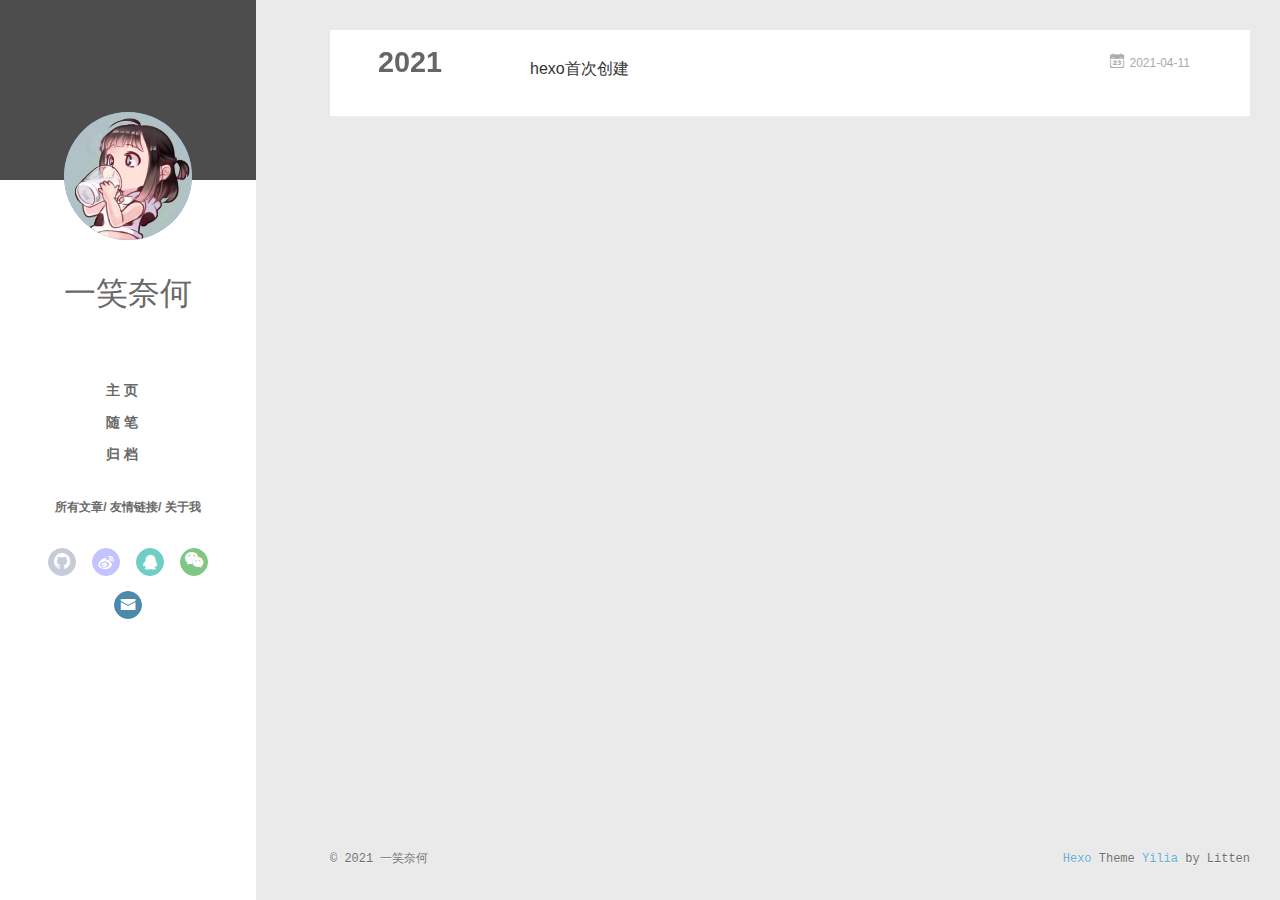
==== commit d4276ced: "Site updated: 2021-04-11 21:34:56" ====
--- a/archives/index.html
+++ b/archives/index.html
@@ -191,33 +191,6 @@
   
     <h1 itemprop="name">
       <a class="archive-article-title" href="/2021/04/11/hexo%E9%A6%96%E6%AC%A1%E5%88%9B%E5%BB%BA/">hexo首次创建</a>
-    </h1>
-  
-
-        <div class="article-info info-on-right">
-          
-          
-
-        </div>
-        <div class="clearfix"></div>
-    </header>
-  </div>
-</article>
-  
-    
-    
-    <article class="archive-article archive-type-post">
-  <div class="archive-article-inner">
-    <header class="archive-article-header">
-      	<div class="article-meta">
-	      	<a href="/2021/04/11/hello-world/" class="archive-article-date">
-  	<time datetime="2021-04-11T05:31:10.653Z" itemprop="datePublished"><i class="icon-calendar icon"></i>2021-04-11</time>
-</a>
-        </div>
-    	 
-  
-    <h1 itemprop="name">
-      <a class="archive-article-title" href="/2021/04/11/hello-world/">Hello World</a>
     </h1>
   
 
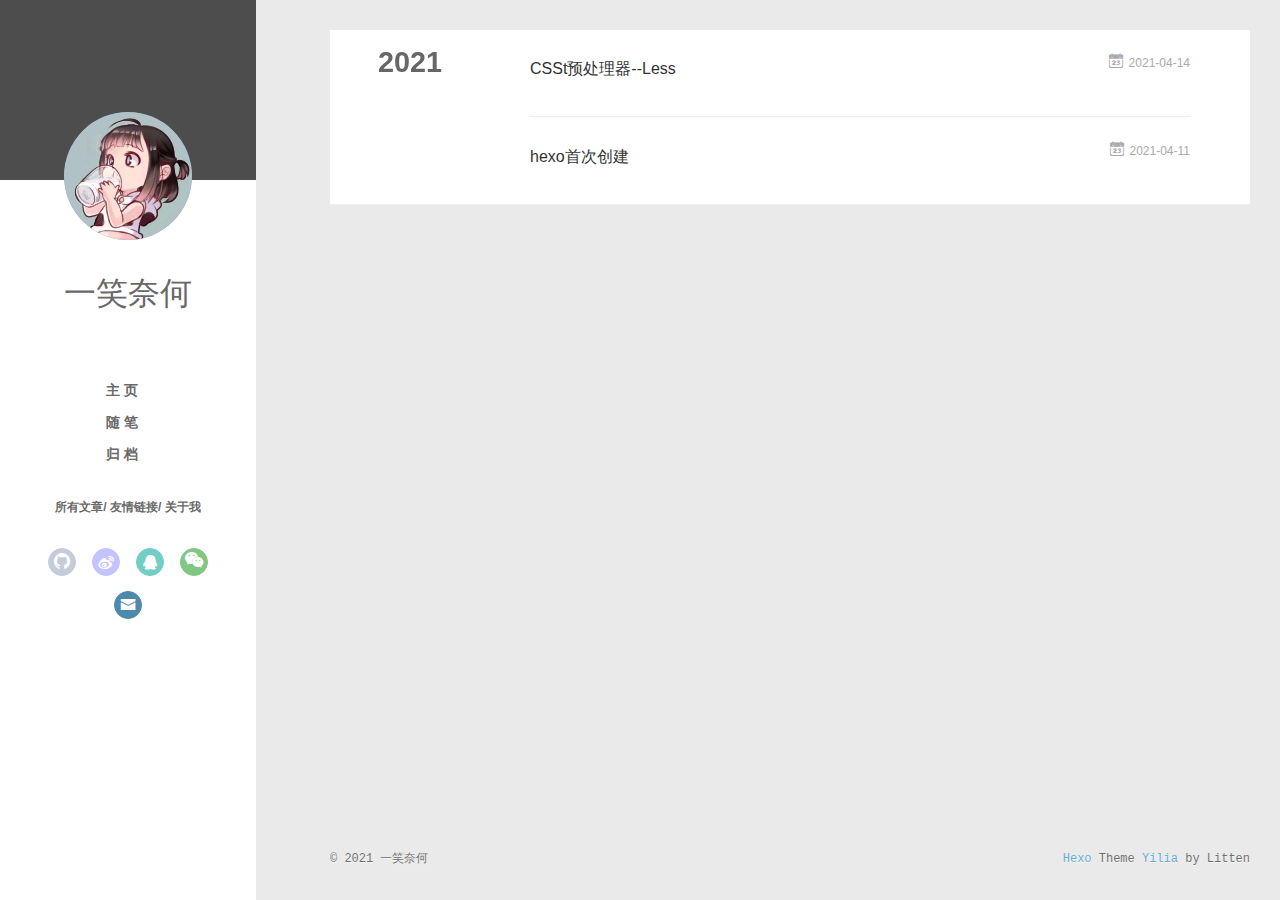
==== commit bb94d64f: "Site updated: 2021-04-14 12:14:31" ====
--- a/archives/index.html
+++ b/archives/index.html
@@ -178,6 +178,33 @@
           <a href="/archives/2021" class="archive-year">2021</a>
         </div>
         <div class="archives">
+    
+    <article class="archive-article archive-type-post">
+  <div class="archive-article-inner">
+    <header class="archive-article-header">
+      	<div class="article-meta">
+	      	<a href="/2021/04/14/CSS%E9%A2%84%E5%A4%84%E7%90%86%E5%99%A8-Less/" class="archive-article-date">
+  	<time datetime="2021-04-14T03:14:14.000Z" itemprop="datePublished"><i class="icon-calendar icon"></i>2021-04-14</time>
+</a>
+        </div>
+    	 
+  
+    <h1 itemprop="name">
+      <a class="archive-article-title" href="/2021/04/14/CSS%E9%A2%84%E5%A4%84%E7%90%86%E5%99%A8-Less/">CSSt预处理器--Less</a>
+    </h1>
+  
+
+        <div class="article-info info-on-right">
+          
+          
+
+        </div>
+        <div class="clearfix"></div>
+    </header>
+  </div>
+</article>
+  
+    
     
     <article class="archive-article archive-type-post">
   <div class="archive-article-inner">
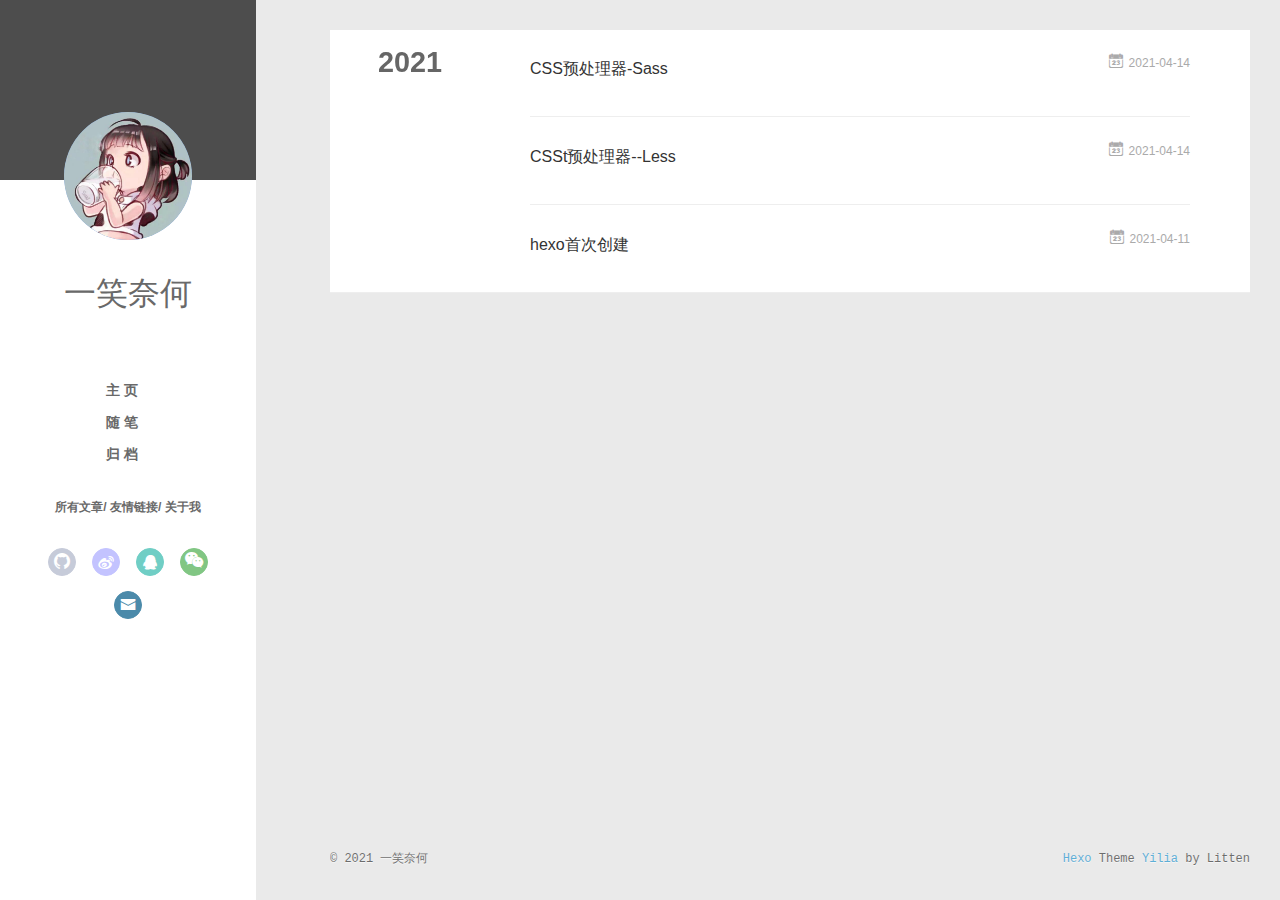
==== commit 60619ca3: "Site updated: 2021-04-14 15:42:35" ====
--- a/archives/index.html
+++ b/archives/index.html
@@ -178,6 +178,33 @@
           <a href="/archives/2021" class="archive-year">2021</a>
         </div>
         <div class="archives">
+    
+    <article class="archive-article archive-type-post">
+  <div class="archive-article-inner">
+    <header class="archive-article-header">
+      	<div class="article-meta">
+	      	<a href="/2021/04/14/CSS%E9%A2%84%E5%A4%84%E7%90%86%E5%99%A8-Sass/" class="archive-article-date">
+  	<time datetime="2021-04-14T07:28:27.000Z" itemprop="datePublished"><i class="icon-calendar icon"></i>2021-04-14</time>
+</a>
+        </div>
+    	 
+  
+    <h1 itemprop="name">
+      <a class="archive-article-title" href="/2021/04/14/CSS%E9%A2%84%E5%A4%84%E7%90%86%E5%99%A8-Sass/">CSS预处理器-Sass</a>
+    </h1>
+  
+
+        <div class="article-info info-on-right">
+          
+          
+
+        </div>
+        <div class="clearfix"></div>
+    </header>
+  </div>
+</article>
+  
+    
     
     <article class="archive-article archive-type-post">
   <div class="archive-article-inner">
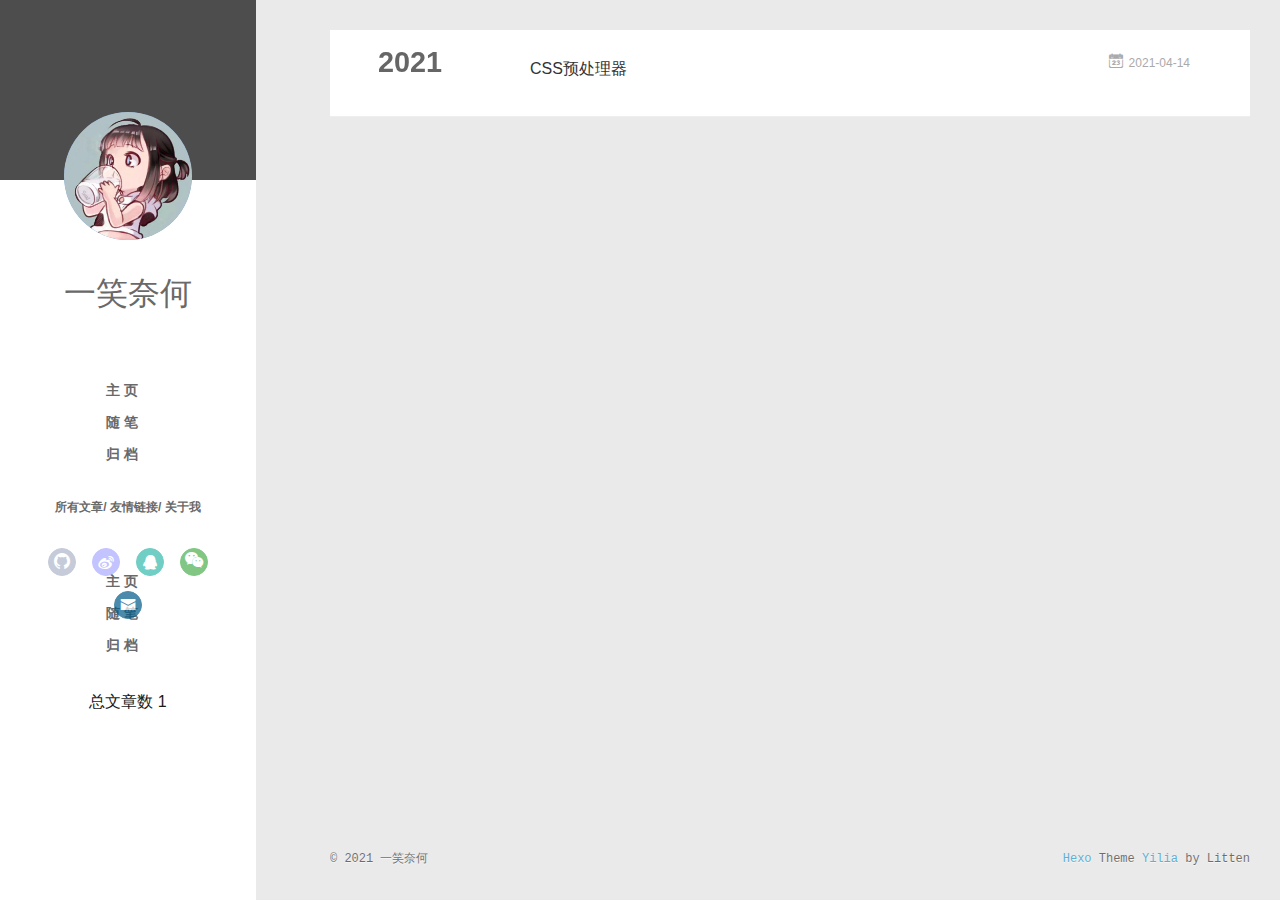
==== commit a8f88f86: "Site updated: 2021-04-15 02:01:25" ====
--- a/archives/index.html
+++ b/archives/index.html
@@ -96,6 +96,21 @@
 					<iframe frameborder="no" border="0" marginwidth="0" marginheight="0" width=280 height=76 src="//music.163.com/outchain/player?type=2&id=1810729830&auto=0&height=66"></iframe>
 				</div>
 			
+		</nav>
+
+		<nav class="header-menu">
+			<ul>
+			
+				<li><a href="/">主 页</a></li>
+			
+				<li><a href="/tags/%E9%9A%8F%E7%AC%94/">随 笔</a></li>
+			
+				<li><a href="/archives/index.html">归 档</a></li>
+			
+			</ul>
+		</nav>
+		<nav>
+			总文章数 1
 		</nav>
 	</header>		
 </div>
@@ -183,68 +198,14 @@
   <div class="archive-article-inner">
     <header class="archive-article-header">
       	<div class="article-meta">
-	      	<a href="/2021/04/14/CSS%E9%A2%84%E5%A4%84%E7%90%86%E5%99%A8-Sass/" class="archive-article-date">
-  	<time datetime="2021-04-14T07:28:27.000Z" itemprop="datePublished"><i class="icon-calendar icon"></i>2021-04-14</time>
+	      	<a href="/2021/04/14/CSS%E9%A2%84%E5%A4%84%E7%90%86%E5%99%A8/" class="archive-article-date">
+  	<time datetime="2021-04-14T08:26:31.000Z" itemprop="datePublished"><i class="icon-calendar icon"></i>2021-04-14</time>
 </a>
         </div>
     	 
   
     <h1 itemprop="name">
-      <a class="archive-article-title" href="/2021/04/14/CSS%E9%A2%84%E5%A4%84%E7%90%86%E5%99%A8-Sass/">CSS预处理器-Sass</a>
-    </h1>
-  
-
-        <div class="article-info info-on-right">
-          
-          
-
-        </div>
-        <div class="clearfix"></div>
-    </header>
-  </div>
-</article>
-  
-    
-    
-    <article class="archive-article archive-type-post">
-  <div class="archive-article-inner">
-    <header class="archive-article-header">
-      	<div class="article-meta">
-	      	<a href="/2021/04/14/CSS%E9%A2%84%E5%A4%84%E7%90%86%E5%99%A8-Less/" class="archive-article-date">
-  	<time datetime="2021-04-14T03:14:14.000Z" itemprop="datePublished"><i class="icon-calendar icon"></i>2021-04-14</time>
-</a>
-        </div>
-    	 
-  
-    <h1 itemprop="name">
-      <a class="archive-article-title" href="/2021/04/14/CSS%E9%A2%84%E5%A4%84%E7%90%86%E5%99%A8-Less/">CSSt预处理器--Less</a>
-    </h1>
-  
-
-        <div class="article-info info-on-right">
-          
-          
-
-        </div>
-        <div class="clearfix"></div>
-    </header>
-  </div>
-</article>
-  
-    
-    
-    <article class="archive-article archive-type-post">
-  <div class="archive-article-inner">
-    <header class="archive-article-header">
-      	<div class="article-meta">
-	      	<a href="/2021/04/11/hexo%E9%A6%96%E6%AC%A1%E5%88%9B%E5%BB%BA/" class="archive-article-date">
-  	<time datetime="2021-04-11T05:35:45.000Z" itemprop="datePublished"><i class="icon-calendar icon"></i>2021-04-11</time>
-</a>
-        </div>
-    	 
-  
-    <h1 itemprop="name">
-      <a class="archive-article-title" href="/2021/04/11/hexo%E9%A6%96%E6%AC%A1%E5%88%9B%E5%BB%BA/">hexo首次创建</a>
+      <a class="archive-article-title" href="/2021/04/14/CSS%E9%A2%84%E5%A4%84%E7%90%86%E5%99%A8/">CSS预处理器</a>
     </h1>
   
 
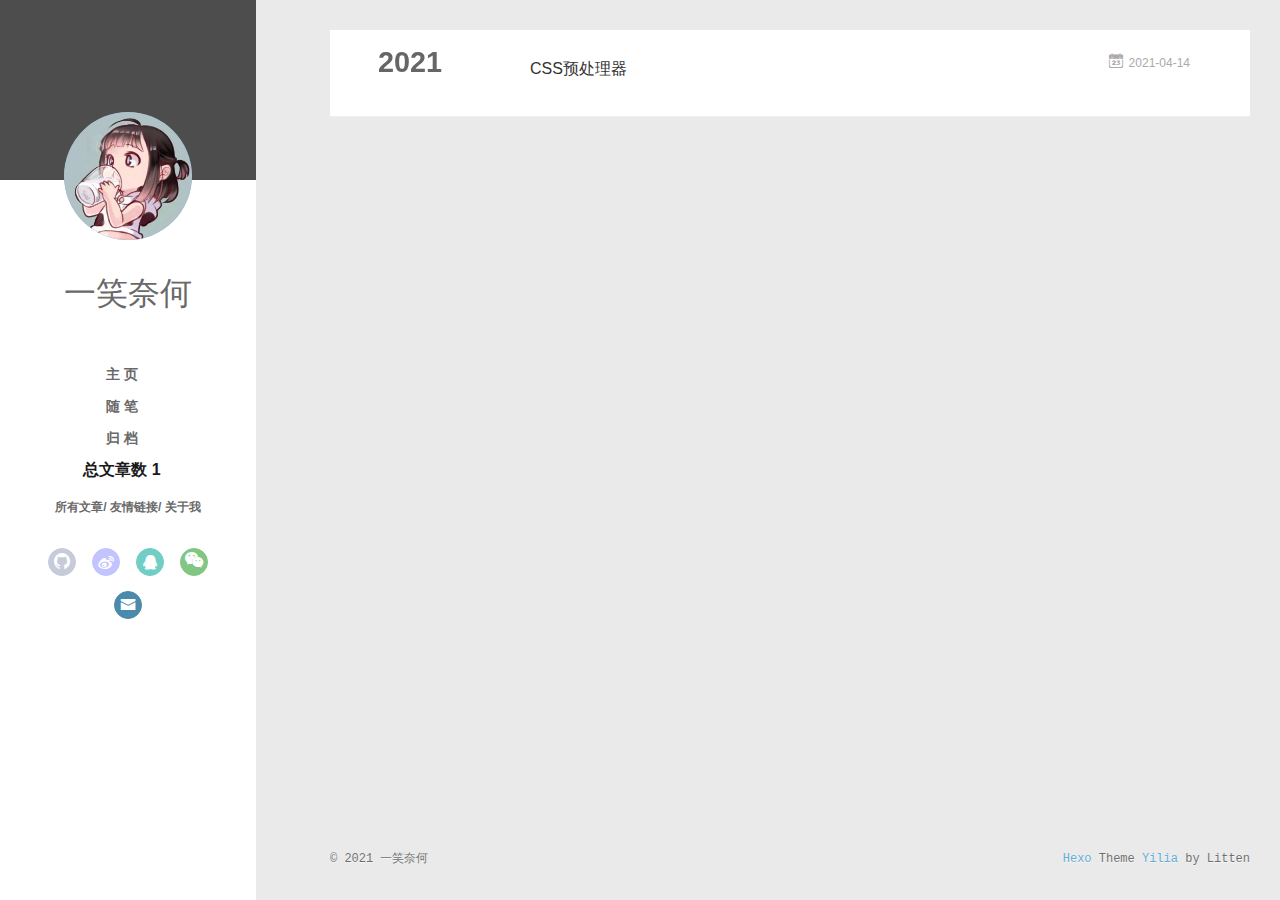
==== commit 80c962bc: "Site updated: 2021-04-15 15:23:54" ====
--- a/archives/index.html
+++ b/archives/index.html
@@ -59,6 +59,9 @@
 	        
 				<li><a href="/archives/index.html">归 档</a></li>
 	        
+			<nav>
+				总文章数 1
+			</nav>
 			</ul>
 		</nav>
 		<nav class="header-smart-menu">
@@ -96,21 +99,6 @@
 					<iframe frameborder="no" border="0" marginwidth="0" marginheight="0" width=280 height=76 src="//music.163.com/outchain/player?type=2&id=1810729830&auto=0&height=66"></iframe>
 				</div>
 			
-		</nav>
-
-		<nav class="header-menu">
-			<ul>
-			
-				<li><a href="/">主 页</a></li>
-			
-				<li><a href="/tags/%E9%9A%8F%E7%AC%94/">随 笔</a></li>
-			
-				<li><a href="/archives/index.html">归 档</a></li>
-			
-			</ul>
-		</nav>
-		<nav>
-			总文章数 1
 		</nav>
 	</header>		
 </div>
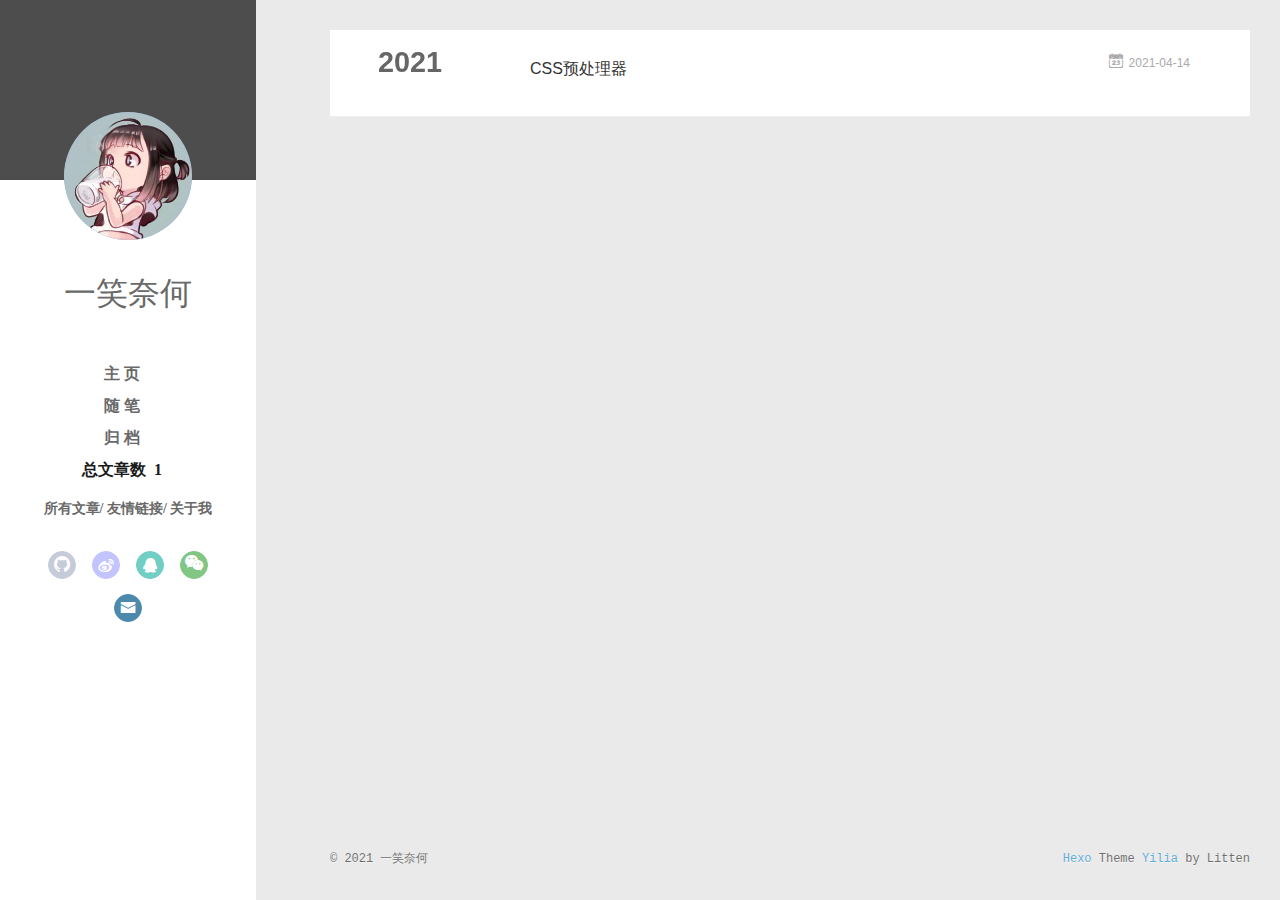
==== commit eddf2b5c: "Site updated: 2021-04-16 00:10:43" ====
--- a/archives/index.html
+++ b/archives/index.html
@@ -19,7 +19,7 @@
     <link rel="alternative" href="/atom.xml" title="Hexo" type="application/atom+xml">
   
   
-    <link rel="icon" href="/assets/favicon.png">
+    <link rel="icon" href="/assets/favicon.ico">
   
   <link rel="stylesheet" type="text/css" href="/./main.0cf68a.css">
   <style type="text/css">
@@ -53,14 +53,20 @@
 		<nav class="header-menu">
 			<ul>
 			
-				<li><a href="/">主 页</a></li>
+				<li>
+					<a href="/">主 页</a>
+				</li>
 	        
-				<li><a href="/tags/%E9%9A%8F%E7%AC%94/">随 笔</a></li>
+				<li>
+					<a href="/tags/%E9%9A%8F%E7%AC%94/">随 笔</a>
+				</li>
 	        
-				<li><a href="/archives/index.html">归 档</a></li>
+				<li>
+					<a href="/archives/index.html">归 档</a>
+				</li>
 	        
-			<nav>
-				总文章数 1
+			<nav class="totalEassy">
+				总文章数&nbsp;&nbsp;1
 			</nav>
 			</ul>
 		</nav>
@@ -384,7 +390,7 @@
     
     	<section class="tools-section tools-section-me" q-show="aboutme">
   	  	
-  	  		<div class="aboutme-wrap" id="js-aboutme">很惭愧&lt;br&gt;&lt;br&gt;只做了一点微小的工作&lt;br&gt;谢谢大家</div>
+  	  		<div class="aboutme-wrap" id="js-aboutme">一个平凡的大众，说点鸡汤吧&lt;br/&gt;可以没有文凭，但不能没有文化&lt;br/&gt;还没认输就不要停止前进</div>
   	  	
     	</section>
     
--- a/main.0cf68a.css
+++ b/main.0cf68a.css
@@ -1 +1 @@
-.clearfix:after,.clearfix:before{content:"";display:table}.clearfix:after{clear:both}.left-col.show{box-shadow:0 0 6px 0 rgba(0,0,0,.75)}.mid-col,.mid-col.show .article,.tools-col,.tools-col .tools-section .search-tag.tagcloud .article-tag-list,.tools-col .tools-section .search-ul .search-tag span:hover,.tools-col .tools-section .search-ul .search-time span:hover,.tools-col .tools-section .search-ul .search-title:hover,.tools-col .tools-section .search-wrap .icon{transition:all .2s ease-in;-ms-transition:all .2s ease-in}@-webkit-keyframes leftIn{0%,60%,75%,90%,to{-webkit-animation-timing-function:cubic-bezier(.215,.61,.355,1);animation-timing-function:cubic-bezier(.215,.61,.355,1)}0%{-webkit-transform:translateZ(0);transform:translateZ(0)}60%{-webkit-transform:translate3d(358px,0,0);transform:translate3d(358px,0,0)}75%{-webkit-transform:translate3d(323px,0,0);transform:translate3d(323px,0,0)}90%{-webkit-transform:translate3d(338px,0,0);transform:translate3d(338px,0,0)}to{-webkit-transform:translate3d(333px,0,0);transform:translate3d(333px,0,0)}}@keyframes leftIn{0%,60%,75%,90%,to{-webkit-animation-timing-function:cubic-bezier(.215,.61,.355,1);animation-timing-function:cubic-bezier(.215,.61,.355,1)}0%{-webkit-transform:translateZ(0);transform:translateZ(0)}60%{-webkit-transform:translate3d(358px,0,0);transform:translate3d(358px,0,0)}75%{-webkit-transform:translate3d(323px,0,0);transform:translate3d(323px,0,0)}90%{-webkit-transform:translate3d(338px,0,0);transform:translate3d(338px,0,0)}to{-webkit-transform:translate3d(333px,0,0);transform:translate3d(333px,0,0)}}.mid-col.show{-webkit-animation-duration:.8s;animation-duration:.8s;-webkit-animation-fill-mode:both;animation-fill-mode:both;-webkit-animation-name:leftIn;animation-name:leftIn}@-webkit-keyframes leftOut{0%,60%,75%,90%,to{-webkit-animation-timing-function:cubic-bezier(.215,.61,.355,1);animation-timing-function:cubic-bezier(.215,.61,.355,1)}0%{-webkit-transform:translate3d(333px,0,0);transform:translate3d(333px,0,0)}60%{-webkit-transform:translate3d(-25px,0,0);transform:translate3d(-25px,0,0)}75%{-webkit-transform:translate3d(10px,0,0);transform:translate3d(10px,0,0)}90%{-webkit-transform:translate3d(-5px,0,0);transform:translate3d(-5px,0,0)}to{-webkit-transform:translateZ(0);transform:translateZ(0)}}@keyframes leftOut{0%,60%,75%,90%,to{-webkit-animation-timing-function:cubic-bezier(.215,.61,.355,1);animation-timing-function:cubic-bezier(.215,.61,.355,1)}0%{-webkit-transform:translate3d(333px,0,0);transform:translate3d(333px,0,0)}60%{-webkit-transform:translate3d(-25px,0,0);transform:translate3d(-25px,0,0)}75%{-webkit-transform:translate3d(10px,0,0);transform:translate3d(10px,0,0)}90%{-webkit-transform:translate3d(-5px,0,0);transform:translate3d(-5px,0,0)}to{-webkit-transform:translateZ(0);transform:translateZ(0)}}.mid-col.hide{-webkit-animation-duration:.8s;animation-duration:.8s;-webkit-animation-name:leftOut;animation-name:leftOut}@-webkit-keyframes smallLeftIn{0%,60%,75%,90%,to{-webkit-animation-timing-function:cubic-bezier(.215,.61,.355,1);animation-timing-function:cubic-bezier(.215,.61,.355,1)}0%{-webkit-transform:translateZ(0);transform:translateZ(0)}60%{-webkit-transform:translate3d(325px,0,0);transform:translate3d(325px,0,0)}75%{-webkit-transform:translate3d(290px,0,0);transform:translate3d(290px,0,0)}90%{-webkit-transform:translate3d(305px,0,0);transform:translate3d(305px,0,0)}to{-webkit-transform:translate3d(300px,0,0);transform:translate3d(300px,0,0)}}@keyframes smallLeftIn{0%,60%,75%,90%,to{-webkit-animation-timing-function:cubic-bezier(.215,.61,.355,1);animation-timing-function:cubic-bezier(.215,.61,.355,1)}0%{-webkit-transform:translateZ(0);transform:translateZ(0)}60%{-webkit-transform:translate3d(325px,0,0);transform:translate3d(325px,0,0)}75%{-webkit-transform:translate3d(290px,0,0);transform:translate3d(290px,0,0)}90%{-webkit-transform:translate3d(305px,0,0);transform:translate3d(305px,0,0)}to{-webkit-transform:translate3d(300px,0,0);transform:translate3d(300px,0,0)}}.tools-col.show{-webkit-animation-duration:.8s;animation-duration:.8s;-webkit-animation-fill-mode:both;animation-fill-mode:both;-webkit-animation-name:smallLeftIn;animation-name:smallLeftIn}@-webkit-keyframes smallleftOut{0%,60%,75%,90%,to{-webkit-animation-timing-function:cubic-bezier(.215,.61,.355,1);animation-timing-function:cubic-bezier(.215,.61,.355,1)}0%{-webkit-transform:translate3d(333px,0,0);transform:translate3d(333px,0,0)}60%{-webkit-transform:translate3d(-25px,0,0);transform:translate3d(-25px,0,0)}75%{-webkit-transform:translate3d(10px,0,0);transform:translate3d(10px,0,0)}90%{-webkit-transform:translate3d(-5px,0,0);transform:translate3d(-5px,0,0)}to{-webkit-transform:translateZ(0);transform:translateZ(0)}}@keyframes smallleftOut{0%,60%,75%,90%,to{-webkit-animation-timing-function:cubic-bezier(.215,.61,.355,1);animation-timing-function:cubic-bezier(.215,.61,.355,1)}0%{-webkit-transform:translate3d(333px,0,0);transform:translate3d(333px,0,0)}60%{-webkit-transform:translate3d(-25px,0,0);transform:translate3d(-25px,0,0)}75%{-webkit-transform:translate3d(10px,0,0);transform:translate3d(10px,0,0)}90%{-webkit-transform:translate3d(-5px,0,0);transform:translate3d(-5px,0,0)}to{-webkit-transform:translateZ(0);transform:translateZ(0)}}.tools-col.hide{-webkit-animation-duration:.8s;animation-duration:.8s;-webkit-animation-fill-mode:both;animation-fill-mode:both;-webkit-animation-name:smallleftOut;animation-name:smallleftOut}html{-ms-text-size-adjust:100%;-webkit-text-size-adjust:100%;-webkit-tap-highlight-color:transparent;height:100%}body{margin:0;font-size:14px;font-family:Helvetica Neue,Helvetica,STHeiTi,Arial,sans-serif;line-height:1.5;color:#333;background-color:#fff;min-height:100%}article,aside,details,figcaption,figure,footer,header,hgroup,main,menu,nav,section,summary{display:block}audio,canvas,progress,video{display:inline-block}audio:not([controls]){display:none;height:0}progress{vertical-align:baseline}[hidden],template{display:none}a{background:transparent;text-decoration:none;color:#08c}a:active{outline:0}abbr[title]{border-bottom:1px dotted}b,strong{font-weight:700}dfn{font-style:italic}mark{background:#ff0;color:#000}small{font-size:80%}sub,sup{font-size:75%;line-height:0;position:relative;vertical-align:baseline}sup{top:-.5em}sub{bottom:-.25em}img{border:0;vertical-align:middle;max-width:100%}svg:not(:root){overflow:hidden}pre{overflow:auto;white-space:pre;white-space:pre-wrap;word-wrap:break-word}code,kbd,pre,samp{font-family:monospace,monospace;font-size:1em}button,input,optgroup,select,textarea{color:inherit;font:inherit;margin:0;vertical-align:middle}button,input,select{overflow:visible}button,select{text-transform:none}button,html input[type=button],input[type=reset],input[type=submit]{-webkit-appearance:button;cursor:pointer}[disabled]{cursor:default}button::-moz-focus-inner,input::-moz-focus-inner{border:0;padding:0}input{line-height:normal}input[type=checkbox],input[type=radio]{box-sizing:border-box;padding:0}input[type=number]::-webkit-inner-spin-button,input[type=number]::-webkit-outer-spin-button{height:auto}input[type=search]{-webkit-appearance:textfield;box-sizing:border-box}input[type=search]::-webkit-search-cancel-button,input[type=search]::-webkit-search-decoration{-webkit-appearance:none}fieldset{border:1px solid silver;margin:0 2px;padding:.35em .625em .75em}legend{border:0;padding:0}textarea{overflow:auto;resize:vertical;vertical-align:top}optgroup{font-weight:700}button,input,select,textarea{outline:0}input,textarea{-webkit-user-modify:read-write-plaintext-only}input::-ms-clear,input::-ms-reveal{display:none}input::-moz-placeholder,textarea::-moz-placeholder{color:#999}input:-ms-input-placeholder,textarea:-ms-input-placeholder{color:#999}input::-webkit-input-placeholder,textarea::-webkit-input-placeholder{color:#999}.placeholder{color:#999}table{border-collapse:collapse;border-spacing:0}td,th{padding:0}blockquote,figure,form,h1,h2,h3,h4,h5,h6,p{margin:0}dd,dl,li,ol,ul{margin:0;padding:0}ol,ul{list-style:none outside none}h1,h2,h3{line-height:2;font-weight:400}h1{font-size:18px}h2{font-size:16px}h3{font-size:14px}i{font-style:normal}*{box-sizing:border-box}@font-face{font-family:iconfont;src:url(./fonts/iconfont.b322fa.eot);src:url(./fonts/iconfont.b322fa.eot#iefix) format("embedded-opentype"),url(./fonts/iconfont.8c627f.woff) format("woff"),url(./fonts/iconfont.16acc2.ttf) format("truetype"),url(./fonts/iconfont.45d7ee.svg#iconfont) format("svg")}[class*=" icon-"],[class^=icon-]{font-family:iconfont!important;speak:none;font-size:16px;font-style:normal;font-weight:400;font-variant:normal;text-transform:none;line-height:1;-webkit-font-smoothing:antialiased;-moz-osx-font-smoothing:grayscale}.icon-twitter:before{content:"\E600"}.icon-facebook:before{content:"\E601"}.icon-clock:before{content:"\E602"}.icon-mail:before{content:"\E609"}.icon-link:before{content:"\E6AB"}.icon-search:before{content:"\E65B"}.icon-smile:before{content:"\E64A"}.icon-roundrightfill:before{content:"\E65A"}.icon-list:before{content:"\E682"}.icon-book:before{content:"\E6FE"}.icon-home:before{content:"\E6BB"}.icon-share:before{content:"\E618"}.icon-back:before{content:"\E625"}.icon-qq:before{content:"\E62D"}.icon-weibo:before{content:"\E619"}.icon-segmentfault:before{content:"\E603"}.icon-sort:before{content:"\E700"}.icon-jianshu:before{content:"\E613"}.icon-circle-left:before{content:"\E71F"}.icon-circle-right:before{content:"\E720"}.icon-loading:before{content:"\E614"}.icon-acfun:before{content:"\E604"}.icon-close:before{content:"\E60C"}.icon-tumblr:before{content:"\E6B0"}.icon-calendar:before{content:"\E667"}.icon-rss:before{content:"\E877"}.icon-price-tags:before{content:"\E6F9"}.icon-quo-left:before{content:"\E7F5"}.icon-quo-right:before{content:"\E7F6"}.icon-back1:before{content:"\E64E"}.icon-github:before{content:"\E735"}.icon-film:before{content:"\E7B7"}.icon-weixin:before{content:"\E61F"}.icon-qzone:before{content:"\E680"}.icon-category:before{content:"\E605"}.icon-douban:before{content:"\E64C"}.icon-roundleftfill:before{content:"\E799"}.icon-tuding:before{content:"\E651"}.icon-zhihu:before{content:"\E61B"}.icon-linkedin:before{content:"\E6D4"}.icon-google:before{content:"\E635"}.icon-plane:before{content:"\E62F"}.icon-bilibili:before{content:"\E622"}.icon-psn:before{content:"\E6C7"}body,button,input,select,textarea{color:#1a1a1a;font-family:lucida grande,lucida sans unicode,lucida,helvetica,Hiragino Sans GB,Microsoft YaHei,WenQuanYi Micro Hei,sans-serif;font-size:16px;font-size:1rem;line-height:1.75}body{overflow-y:hidden;background:#eaeaea}#container,body,html{height:100%;overflow-x:hidden;overflow-y:auto}#mobile-nav{display:none}#container{position:relative;min-height:100%}#container .anm-canvas{display:none}#container.show .anm-canvas{display:block;position:fixed}.body-wrap{margin-bottom:80px}.mid-col{position:absolute;right:0;min-height:100%;background:#eaeaea;left:300px;width:auto}.mid-col.show{background:none;opacity:.9}.mid-col.show .article{background:hsla(0,0%,100%,.3)}.left-col{background:#fff;width:20%;position:fixed;opacity:1;transition:all .2s ease-in;height:100%;z-index:999}.left-col .overlay{width:100%;height:180px;position:absolute}.left-col .intrude-less{width:76%;text-align:center;margin:112px auto 0}.left-col #header{width:100%;height:260px;position:relative;border-bottom:1px solid color-border}.left-col #header a{color:#696969}.left-col #header a:hover{color:#b0a0aa}.left-col #header .header-subtitle{text-align:center;color:#999;font-size:14px;line-height:25px;overflow:hidden;text-overflow:ellipsis;display:-webkit-box;-webkit-line-clamp:2;-webkit-box-orient:vertical}.left-col #header .header-menu{font-weight:600;line-height:32px;text-transform:uppercase;float:none;min-height:150px;margin-left:-12px;text-align:center;display:-webkit-box;-webkit-box-orient:horizontal;-webkit-box-pack:center;-webkit-box-align:center}.left-col #header .header-menu li{cursor:default}.left-col #header .header-menu li a{font-size:14px;min-width:300px}.left-col #header .header-smart-menu{font-size:12px;margin-bottom:20px;font-weight: 600;}.left-col #header .header-smart-menu a:after{content:"/"}.left-col #header .header-smart-menu a:last-child:after{content:""}.left-col #header .profilepic{display:block;border-radius:300px;width:128px;height:128px;margin:0 auto;position:relative;overflow:hidden;background:#88acdb;-webkit-transition:all .2s ease-in;display:-webkit-box;-webkit-box-orient:horizontal;-webkit-box-pack:center;-webkit-box-align:center;text-align:center}.left-col #header .profilepic img{border-radius:300px;opacity:1;-webkit-transition:all .2s ease-in}.left-col #header .profilepic img.show{width:100%;height:100%;opacity:1}.left-col #header .header-author{text-align:center;margin:.67em 0;font-family:"华文行楷";font-size:32px;transition:.3s}::-webkit-scrollbar{width:10px;height:10px}::-webkit-scrollbar-button{width:0;height:0}::-webkit-scrollbar-button:end:decrement,::-webkit-scrollbar-button:start:increment{display:none}::-webkit-scrollbar-corner{display:block}::-webkit-scrollbar-thumb{border-radius:8px;background-color:rgba(0,0,0,.2)}::-webkit-scrollbar-thumb:hover{border-radius:8px;background-color:rgba(0,0,0,.5)}::-webkit-scrollbar-thumb,::-webkit-scrollbar-track{border-right:1px solid transparent;border-left:1px solid transparent}::-webkit-scrollbar-track:hover{background-color:rgba(0,0,0,.15)}::-webkit-scrollbar-button:start{width:10px;height:10px;background:url(./img/scrollbar_arrow.png) no-repeat 0 0}::-webkit-scrollbar-button:start:hover{background:url(./img/scrollbar_arrow.png) no-repeat -15px 0}::-webkit-scrollbar-button:start:active{background:url(./img/scrollbar_arrow.png) no-repeat -30px 0}::-webkit-scrollbar-button:end{width:10px;height:10px;background:url(./img/scrollbar_arrow.png) no-repeat 0 -18px}::-webkit-scrollbar-button:end:hover{background:url(./img/scrollbar_arrow.png) no-repeat -15px -18px}::-webkit-scrollbar-button:end:active{background:url(./img/scrollbar_arrow.png) no-repeat -30px -18px}.article-entry .highlight,.article-entry pre{background:#272822;margin:10px 0;padding:10px;overflow:auto;color:#fff;font-size:.9em;line-height:22.400000000000002px}.article-entry .gist .gist-file .gist-data .line-numbers,.article-entry .highlight .gutter pre,.article-entry .highlight .gutter pre .line{color:#666}.article-entry code,.article-entry pre{font-family:Source Code Pro,Consolas,Monaco,Menlo,monospace}.article-entry code{background:#eee;padding:0 .3em;border:none}.article-entry pre code{background:none;text-shadow:none;padding:0;color:#fff}.article-entry .highlight{border-radius:4px}.article-entry .highlight pre{border:none;margin:0;padding:0}.article-entry .highlight table{margin:0;width:auto}.article-entry .highlight td{border:none;padding:0}.article-entry .highlight figcaption{color:highlight-comment;line-height:1em;margin-bottom:1em}.article-entry .highlight figcaption:after,.article-entry .highlight figcaption:before{content:"";display:table}.article-entry .highlight figcaption:after{clear:both}.article-entry .highlight figcaption a{float:right}.article-entry .highlight .gutter pre{text-align:right;padding-right:20px}.article-entry .highlight .gutter pre .line{text-shadow:none}.article-entry .highlight .line{color:#fff;min-height:19px}.article-entry .gist{margin:0 -20px;border-style:solid;border-color:#ddd;border-width:1px 0;background:#272822;padding:15px 20px 15px 0}.article-entry .gist .gist-file{border:none;font-family:Source Code Pro,Consolas,Monaco,Menlo,monospace;margin:0}.article-entry .gist .gist-file .gist-data{background:none;border:none}.article-entry .gist .gist-file .gist-data .line-numbers{background:none;border:none;padding:0 20px 0 0}.article-entry .gist .gist-file .gist-data .line-data{padding:0!important}.article-entry .gist .gist-file .highlight{margin:0;padding:0;border:none}.article-entry .gist .gist-file .gist-meta{background:#272822;color:highlight-comment;font:.85em Helvetica Neue,Helvetica,Arial,sans-serif;text-shadow:0 0;padding:0;margin-top:1em;margin-left:20px}.article-entry .gist .gist-file .gist-meta a{color:#258fb8;font-weight:400}.article-entry .gist .gist-file .gist-meta a:hover{text-decoration:underline}pre .comment{color:#75715e}pre .class .params,pre .function .keyword,pre .keyword{color:#66d9ef}pre .css .value,pre .doctype,pre .function,pre .params,pre .tag{color:#fff}pre .at_rule,pre .at_rule .keyword,pre .css~* .tag,pre .preprocessor,pre .preprocessor .keyword,pre .title{color:#f92672}pre .attribute,pre .built_in,pre .class,pre .css~* .class,pre .function .title{color:#a6e22e}pre .string,pre .value{color:#e6db74}pre .number{color:#7163d7}pre .css~* .id,pre .id{color:#fd971f}#header .tagcloud a{color:#fff}.tagcloud a{display:inline-block;text-decoration:none;font-weight:400;font-size:10px;color:#fff;height:18px;line-height:18px;float:left;padding:0 5px 0 10px;position:relative;border-radius:0 5px 5px 0;margin:5px 9px 5px 8px;font-family:Menlo,Monaco,Andale Mono,lucida console,Courier New,monospace}.tagcloud a:hover{opacity:.8}.tagcloud a:before{content:" ";width:0;height:0;position:absolute;top:0;left:-18px;border:9px solid transparent}.tagcloud a:after{content:" ";width:4px;height:4px;background-color:#fff;border-radius:4px;box-shadow:0 0 0 1px rgba(0,0,0,.3);position:absolute;top:7px;left:2px}.tagcloud a.color1{background:#ff945c}.tagcloud a.color1:before{border-right-color:#ff945c}.tagcloud a.color2{background:#cc8167}.tagcloud a.color2:before{border-right-color:#cc8167}.tagcloud a.color3{background:#ba8f6c}.tagcloud a.color3:before{border-right-color:#ba8f6c}.tagcloud a.color4{background:#94635c}.tagcloud a.color4:before{border-right-color:#94635c}.tagcloud a.color5{background:#7b5d5f}.tagcloud a.color5:before{border-right-color:#7b5d5f}.article-tag-list .article-tag-list-item{float:left}.article-pop-out .icon-tuding{color:#999;float:left;margin-right:10px;margin-top:6px}.article-category,.article-category .article-tag-list,.article-tag,.article-tag .article-tag-list{float:left}.article-category .icon,.article-tag .icon{color:#999;float:left;margin-right:10px;margin-top:6px}.article-pop-out{float:left}.archive-article-date{color:#999;margin-right:7.6923%;float:right}.archive-article-date .icon{margin:5px 5px 5px 0}.glass{background-color:rgba(54,70,93,.9);z-index:998;transition:opacity .15s;width:100%;height:100%;display:none}.glass,.tagcloud-ctn{left:0;opacity:1;bottom:0;position:fixed;right:0;top:0}.tagcloud-ctn{z-index:90120;background-size:100% 100%}.tagcloud-ctn .tagcloud-global{position:fixed;top:50%;left:50%;margin-top:-115px;margin-left:-315px;width:630px}.tagcloud-ctn .tagcloud-global a{width:80px;height:80px;border-radius:50%;background:#f2992e;color:#fff;display:block;float:left;line-height:80px;text-align:center}.tagcloud-ctn .tagcloud-global .tab-post-types .tab-post-type:first-child .post-type-icon{background:#f2992e}.tagcloud-ctn .tagcloud-global .tab-post-types .tab-post-type:nth-child(2) .post-type-icon{background:#56bc8a}.tagcloud-ctn .tagcloud-global .tab-post-types .tab-post-type:nth-child(3) .post-type-icon{background:#4aa8d8}.tagcloud-ctn .tagcloud-global .tab-post-types .tab-post-type:nth-child(4) .post-type-icon{background:#a77dc2}.tagcloud-ctn .tagcloud-global .tab-post-types .tab-post-type:nth-child(5) .post-type-icon{background:#dd765d}#header .header-nav{width:100%;position:absolute;transition:-webkit-transform .3s ease-in;transition:transform .3s ease-in;transition:transform .3s ease-in,-webkit-transform .3s ease-in}#header .header-nav .social{margin-top:10px;text-align:center;display:-webkit-box;display:-ms-flexbox;display:flex;-ms-flex-wrap:wrap;flex-wrap:wrap;-webkit-box-pack:center;-ms-flex-pack:center;justify-content:center}#header .header-nav .social a{border-radius:50%;display:-moz-inline-stack;display:inline-block;vertical-align:middle;*vertical-align:auto;zoom:1;*display:inline;margin:0 8px 15px;transition:.3s;text-align:center;color:#fff;opacity:.7;width:28px;height:28px;line-height:26px}#header .header-nav .social a:hover{opacity:1}#header .header-nav .social a.weibo{background:#aaf;border:1px solid #aaf}#header .header-nav .social a.weibo:hover{border:1px solid #aaf}#header .header-nav .social a.segmentfault{background:#009a61;border:1px solid #009a61}#header .header-nav .social a.segmentfault:hover{border:1px solid #009a61}#header .header-nav .social a.rss{background:#ef7522;border:1px solid #ef7522}#header .header-nav .social a.rss:hover{border:1px solid #cf5d0f}#header .header-nav .social a.github{background:#afb6ca;border:1px solid #afb6ca}#header .header-nav .social a.github:hover{border:1px solid #909ab6}#header .header-nav .social a.facebook{background:#3b5998;border:1px solid #3b5998}#header .header-nav .social a.facebook:hover{border:1px solid #2d4373}#header .header-nav .social a.google{background:#c83d20;border:1px solid #c83d20}#header .header-nav .social a.google:hover{border:1px solid #9c3019}#header .header-nav .social a.twitter{background:#55cff8;border:1px solid #55cff8}#header .header-nav .social a.twitter:hover{border:1px solid #24c1f6}#header .header-nav .social a.linkedin{background:#005a87;border:1px solid #005a87}#header .header-nav .social a.linkedin:hover{border:1px solid #006b98}#header .header-nav .social a.acfun{background:#fd4c5d;border:1px solid #fd4c5d}#header .header-nav .social a.acfun:hover{border:1px solid #fd4c5d}#header .header-nav .social a.bilibili{background:#e15280;border:1px solid #e15280}#header .header-nav .social a.bilibili:hover{border:1px solid #e15280}#header .header-nav .social a.zhihu{background:#0078d8;border:1px solid #0078d8}#header .header-nav .social a.zhihu:hover{border:1px solid #0078d8}#header .header-nav .social a.douban{background:#06c611;border:1px solid #06c611}#header .header-nav .social a.douban:hover{border:1px solid #06c611}#header .header-nav .social a.mail{background:#005a87;border:1px solid #005a87}#header .header-nav .social a.mail:hover{border:1px solid #006b98}#header .header-nav .social a.jianshu{background:#ff5722;border:1px solid #ff5722}#header .header-nav .social a.jianshu:hover{border:1px solid #ff5722}#header .header-nav .social a.weixin{background:#4caf50;border:1px solid #4caf50}#header .header-nav .social a.weixin:hover{border:1px solid #4caf50}#header .header-nav .social a.qq{background:#34baad;border:1px solid #34baad}#header .header-nav .social a.qq:hover{border:1px solid #34baad}#header .header-nav .social a.psn{background:#086ef6;border:1px solid #086ef6}#header .header-nav .social a.psn:hover{border:1px solid #086ef6}#page-nav{text-align:center;margin-top:30px}#page-nav .page-number{width:20px;height:25px;background:#4d4d4d;display:inline-block;color:#fff;line-height:25px;font-size:12px;margin:0 5px 30px;border-radius:2px}#page-nav .page-number:hover{background:#5e5e5e}#page-nav .current{background:#88acdb;cursor:default}#page-nav .current:hover{background:#88acdb}#page-nav .extend{color:#4d4d4d;margin:0 27px;opacity:1}#page-nav .extend:hover{color:#5e5e5e}#page-nav:hover .extend{opacity:1}.archives-wrap{position:relative;margin:0 30px;padding-right:60px;border-bottom:1px solid #eee;background:#fff}.archives-wrap:first-child{margin-top:30px}.archives-wrap:last-child{margin-bottom:80px}.archives-wrap .archive-year-wrap{line-height:35px;width:200px;position:absolute;padding-top:15px;font-size:1.8em;z-index:1}.archives-wrap .archive-year-wrap a{color:#666;font-weight:700;padding-left:48px}.archives{position:relative}.archives .article-info{border:none}.archives .archive-article{margin-left:200px;padding:20px 0;border-bottom:1px solid #eee;border-top:1px solid #fff;position:relative}.archives .archive-article:first-child{border-top:none}.archives .archive-article:last-child{border-bottom:none}.archives .archive-article-title{font-size:16px;color:#333;transition:color .3s}.archives .archive-article-title:hover{color:#657b83}.archives .archive-article-title span{display:block;color:#a8a8a8;font-size:12px;line-height:14px;height:7px;padding-left:2px}.archives .archive-article-title span:before{display:inline-block;content:"\201C";font-family:serif;font-size:30px;float:left;margin:4px 4px 0 -12px;color:#c8c8c8}.archive-article-inner .icon-clock{margin-right:5px}.archive-article-inner .archive-article-header{position:relative;min-height:36px}.archive-article-inner .article-meta{position:relative;float:right;margin-top:-10px;color:#555;background:none;text-align:right;width:auto}.archive-article-inner .article-meta .article-date time{color:#aaa}.archive-article-inner .article-meta .archive-article-date,.archive-article-inner .article-meta .article-tag-list{margin-right:30px;display:-moz-inline-stack;display:inline-block;vertical-align:middle;zoom:1;color:#666;font-size:14px}.archive-article-inner .article-meta .archive-article-date{cursor:default;font-size:12px;margin-bottom:5px;margin-top:-10px;margin-right:0}.archive-article-inner .article-meta .article-category:before{float:left;margin-top:1px;left:15px}.archive-article-inner .article-meta .article-category .article-category-link{width:auto;max-width:83px;padding-left:10px}.archive-article-inner .article-meta .article-tag-list{margin-top:0}.archive-article-inner .article-meta .article-tag-list:before{left:15px}.archive-article-inner .article-meta .article-tag-list .article-tag-list-item{display:inline-block;width:auto;max-width:83px;padding-left:8px;font-size:12px}.tools-col{width:32%;height:100%;position:fixed;left:0;top:0;z-index:0;padding:0;opacity:0;-webkit-overflow-scrolling:touch;overflow-scrolling:touch}.tools-col.show{opacity:1}.tools-col.hide{z-index:0}.tools-col .tools-nav{display:none}.tools-col .tools-section,.tools-col .tools-wrap{height:100%;color:#e5e5e5;width:100%;overflow:hidden;overflow-y:auto}.tools-col .tools-section ::-webkit-scrollbar,.tools-col .tools-wrap ::-webkit-scrollbar{display:none}.tools-col .tools-section .search-wrap{width:310px;margin:20px 20px 10px;position:relative}.tools-col .tools-section .search-wrap .search-ipt{width:310px;color:#fff;background:none;border:none;border-bottom:2px solid #fff;font-family:Roboto,serif}.tools-col .tools-section .search-wrap .icon{position:absolute;right:0;top:7px;color:#fff;cursor:pointer}.tools-col .tools-section .search-wrap .icon:hover{-webkit-transform:scale(1.2);transform:scale(1.2)}.tools-col .tools-section .search-wrap ::-webkit-input-placeholder{color:#ededed}.tools-col .tools-section .search-tag.tagcloud{text-align:center;position:relative}.tools-col .tools-section .search-tag.tagcloud .search-tag-wording{font-size:12px;float:right;margin:4px 75px 0 0}.tools-col .tools-section .search-tag.tagcloud .search-switch{width:40px;height:25px;display:block}.tools-col .tools-section .search-tag.tagcloud .search-switch input{width:40px;height:14px;position:absolute;top:0;right:30px;z-index:2;border:0;background:0 0;-webkit-appearance:none;outline:0}.tools-col .tools-section .search-tag.tagcloud .search-switch input:before{content:"";width:40px;height:14px;border:1px solid #bdcabc;background-color:#fdfdfd;border-radius:20px;cursor:pointer;display:inline-block;position:relative;vertical-align:middle;box-sizing:content-box;box-shadow:inset 0 0 0 0 #dfdfdf;transition:border .4s,box-shadow .4s;background-clip:content-box}.tools-col .tools-section .search-tag.tagcloud .search-switch input:checked:before{border-color:#64bd63;box-shadow:inset 0 0 0 .16rem #64bd63;background-color:#64bd63;transition:border .4s,box-shadow .4s,background-color 1.2s}.tools-col .tools-section .search-tag.tagcloud .search-switch input:checked:after{left:27px;background:#fff}.tools-col .tools-section .search-tag.tagcloud .search-switch input:after{content:"";width:14px;height:14px;position:absolute;top:16px;left:2px;-webkit-transform:translateY(-50%);border-radius:100%;background-color:#91c0f1;box-shadow:0 1px 1px rgba(0,0,0,.4);transition:left .2s;cursor:pointer}.tools-col .tools-section .search-tag.tagcloud .article-tag-list{display:none;margin:15px 10px 0;padding:10px;background:hsla(0,0%,100%,.2)}.tools-col .tools-section .search-tag.tagcloud .article-tag-list.show{display:block}.tools-col .tools-section .search-tag.tagcloud .a{float:none}.tools-col .tools-section .search-ul{margin-top:10px;color:rgba(77,77,77,.75);-webkit-overflow-scrolling:touch;overflow-scrolling:touch;overflow-y:auto}.tools-col .tools-section .search-ul .search-li{padding:10px 20px;border-bottom:1px dotted #dcdcdc}.tools-col .tools-section .search-ul .search-li:hover{background:hsla(0,0%,100%,.2)}.tools-col .tools-section .search-ul .search-title{overflow:hidden;white-space:nowrap;text-overflow:ellipsis;display:block;color:#fffff8;text-shadow:1px 1px rgba(77,77,77,.25)}.tools-col .tools-section .search-ul .search-title .icon{margin-right:10px;color:#fffdd8}.tools-col .tools-section .search-ul .search-title:hover{color:#fff}.tools-col .tools-section .search-ul .search-tag,.tools-col .tools-section .search-ul .search-time{font-size:12px;color:#fffdd8;margin-right:10px}.tools-col .tools-section .search-ul .search-tag .icon,.tools-col .tools-section .search-ul .search-time .icon{margin-right:0}.tools-col .tools-section .search-ul .search-tag span,.tools-col .tools-section .search-ul .search-time span{cursor:pointer}.tools-col .tools-section .search-ul .search-tag span:hover,.tools-col .tools-section .search-ul .search-time span:hover{color:#fff}.tools-col .tools-section .search-ul .search-time{float:left}.tools-col .tools-section .search-ul .search-tag span{margin-right:5px}.tools-col .tools-section-friends{padding-top:30px}.tools-col .aboutme-wrap{display:-webkit-box;display:-ms-flexbox;display:flex;-webkit-box-align:center;-ms-flex-align:center;align-items:center;-webkit-box-pack:center;-ms-flex-pack:center;justify-content:center;width:100%;height:100%;color:#fffdd8;text-shadow:1px 1px rgba(77,77,77,.45)}.body-wrap>article{position:relative}@-webkit-keyframes cd-bounce-1{0%{opacity:0;-webkit-transform:scale(1)}60%{opacity:1;-webkit-transform:scale(1.01)}to{-webkit-transform:scale(1)}}@keyframes cd-bounce-1{0%{opacity:0;-webkit-transform:scale(1);transform:scale(1)}60%{opacity:1;-webkit-transform:scale(1.01);transform:scale(1.01)}to{-webkit-transform:scale(1);transform:scale(1)}}.article{margin:30px;position:relative;border:1px solid #ddd;border-top:1px solid #fff;border-bottom:1px solid #fff;background:#fff;border-radius: 20px;box-shadow: 4px 8px rgb(0,0,0,0.1);transition:all .2s ease-in}.article img{max-width:100%}.article-inner h1.article-title,.article-title{color:#696969;margin-left:0;font-weight:300;line-height:35px;margin-bottom:20px;font-size:26px;transition:color .3s}.article-header{padding:30px 0 15px 25px;padding-left:7.6923%}.article-meta{width:150px;font-size:14;text-align:right;position:absolute;right:0;top:23px;text-align:center;z-index:1}.article-meta time{color:#aaa}.article-meta time .icon-clock{margin-right:8px;font-size:16px}.article-more-link{margin-top:0;text-align:left;float:right}.article-more-link a{background:#4d4d4d;color:#fff;font-size:12px;padding:5px 8px;line-height:16px;border-radius:2px;transition:background .3s}.article-more-link a:hover{background:#3c3c3c}.article-more-link a.hidden{visibility:hidden}.article-info.info-on-right{margin:10px 0 0;float:right}.article-info-index.article-info{padding-top:20px;margin:30px 7.6923% 0;min-height:72px;border-top:1px solid #ddd}.article-info-post.article-info{padding:0;border:none;margin:-30px 0 20px 7.6923%}.article-inner p{margin:0 0 1.75em}.article-inner{border-color:#d1d1d1}.article-inner h1{font-size:28px;font-size:1.75rem;line-height:1.25;margin-top:2em;margin-bottom:1em}.article-inner h2{font-size:23px;font-size:1.4375rem;line-height:1.2173913043;margin-top:2.4347826087em;margin-bottom:1.2173913043em}.article-inner h3{font-size:19px;font-size:1.1875rem;line-height:1.1052631579;margin-top:2.9473684211em;margin-bottom:1.4736842105em}.article-inner h4,.article-inner h5,.article-inner h6{font-size:16px;font-size:1rem;line-height:1.3125;margin-top:3.5em;margin-bottom:1.75em}.article-inner h4{letter-spacing:.140625em;text-transform:uppercase}.article-inner h6{font-style:italic}.article-inner h1,.article-inner h2,.article-inner h3,.article-inner h4,.article-inner h5,.article-inner h6{font-weight:900}.article-inner h1:first-child,.article-inner h2:first-child,.article-inner h3:first-child,.article-inner h4:first-child,.article-inner h5:first-child,.article-inner h6:first-child{margin-top:0}.article-inner h1:first-child{margin-bottom:10px;display:inline}.article-entry{line-height:1.8em;padding-right:7.6923%;padding-left:7.6923%}.article-entry p{margin-top:10px}.article-entry li code,.article-entry p code{padding:1px 3px;margin:0 3px;background:#ddd;border:1px solid #ccc;font-family:Menlo,Monaco,Andale Mono,lucida console,Courier New,monospace;word-wrap:break-word;font-size:14px}.article-entry blockquote{background:#ddd;border-left:5px solid #ccc;padding:15px 20px;margin-top:10px;border-left:5px solid #657b83;background:#f6f6f6}.article-entry blockquote p{margin-top:0;margin-bottom:0}.article-entry em{font-style:italic}.article-entry ul li:before{content:"";width:6px;height:6px;border:1px solid #999;border-radius:10px;background:#aaa;display:inline-block;margin-right:10px;float:left;margin-top:10px}.article-entry ol{counter-reset:item}.article-entry ol li:before{counter-increment:item;content:counter(item) ".";margin-right:10px}.article-entry ol,.article-entry ul{font-size:14px;margin:10px 0}.article-entry li ol,.article-entry li ul{margin-left:30px}.article-entry li ol li:before,.article-entry li ul li:before{content:"";background:#dedede}.article-entry h1{margin-top:30px}.article-entry h2,.article-entry h3,.article-entry h4,.article-entry h5,.article-entry h6{margin-top:20px;font-weight:700;color:#574c4c;padding-bottom:5px;border-bottom:1px solid #ddd}.article-entry video{max-width:100%}.article-entry strong{font-weight:700}.article-entry .caption{display:block;font-size:.8em;color:#aaa}.article-entry hr{height:0;margin-top:20px;margin-bottom:20px;border-left:0;border-right:0;border-top:1px solid #ddd;border-bottom:1px solid #fff}.article-entry pre{line-height:1.5;margin-top:10px;padding:5px 15px;overflow-x:auto;color:#657b83;border:1px solid #ccc;text-shadow:0 1px #444;font-family:Menlo,Monaco,Andale Mono,lucida console,Courier New,monospace}.article-entry pre code{font-size:14px}.article-entry table{width:100%;border:1px solid #dedede;margin:15px 0;border-collapse:collapse}.article-entry table td,.article-entry table tr{height:35px}.article-entry table thead tr{background:#f8f8f8}.article-entry table tbody tr:hover{background:#efefef}.article-entry table td,.article-entry table th{border:1px solid #dedede;padding:0 10px}.article-entry figure table{border:none;width:auto;margin:0}.article-entry figure table tbody tr:hover{background:none}#article-nav{margin:0 0 20px;padding:0 32px 10px;min-height:30px}#article-nav .article-nav-link-wrap{font-size:14px}#article-nav .article-nav-link-wrap .article-nav-title{display:inline-block;font-size:16px;transition:color .3s}#article-nav .article-nav-link-wrap:hover .article-nav-title,#article-nav .article-nav-link-wrap:hover i{color:#4d4d4d}#article-nav #article-nav-older{float:right}#disqus_thread,#gitment-ctn,#SOHUCS,.cloud-tie-wrapper,.duoshuo{padding:0 30px!important;min-height:20px}#SOHUCS #SOHU_MAIN .module-cmt-list .block-cont-gw{border-bottom:1px dashed #c8c8c8!important}.share-wrap{min-height:20px}.share-btn{float:right;position:relative}.share-icons{display:-webkit-box;display:-ms-flexbox;display:flex;-webkit-box-pack:center;-ms-flex-pack:center;justify-content:center;-webkit-box-align:center;-ms-flex-align:center;align-items:center;-ms-flex-wrap:wrap;flex-wrap:wrap}.share-icons a{border:1px solid #fff;border-radius:50%;display:-moz-inline-stack;display:inline-block;vertical-align:middle;zoom:1;margin:10px;transition:.3s;text-align:center;color:#fff;opacity:.7;width:28px;height:28px;line-height:26px;text-shadow:1px 1px 1px #509eb7}.share-icons a:active{color:#fff}.share-icons a:hover{-webkit-transform:scale(1.2);transform:scale(1.2)}.share-icons a.share-outer{border:none;color:#fff;background:#4d4d4d;text-shadow:none}.page-modal{position:fixed;top:24%;left:50%;z-index:1001;padding:20px;text-align:center;color:#727272;background:#fff;border-radius:4px;box-shadow:0 2px 5px 0 rgba(0,0,0,.16),0 2px 10px 0 rgba(0,0,0,.12);opacity:0;-webkit-transform:translate(-50%,-200%);transform:translate(-50%,-200%)}.page-modal p{margin-bottom:10px}.page-modal.ready{visibility:hidden;display:block;-webkit-transform:translate(-50%,-100%);transform:translate(-50%,-100%);transition:.3s}.page-modal.in{visibility:visible;opacity:1;-webkit-transform:translate(-50%);transform:translate(-50%)}.page-modal .close{position:absolute;right:15px;top:15px;color:rgba(0,0,0,.2);font-size:16px;line-height:20px}.page-modal .close:active,.page-modal .close:hover{color:rgba(0,0,0,.4)}.mask{visibility:hidden;position:fixed;top:0;left:0;bottom:0;z-index:1000;width:100%;height:100%;background:#000;opacity:0;filter:alpha(opacity=0);pointer-events:none;transition:.3s ease-in-out}.mask.in{visibility:visible;pointer-events:auto;opacity:.3}.page-reward{margin:60px 0;text-align:center}.page-reward .page-reward-btn{position:relative;display:inline-block;width:56px;height:56px;line-height:56px;font-size:20px;color:#fff;background:#f44336;border-radius:50%;box-shadow:0 2px 5px 0 rgba(0,0,0,.16),0 2px 10px 0 rgba(0,0,0,.12);transition:.4s ease-in-out}.page-reward .page-reward-btn:active,.page-reward .page-reward-btn:hover{box-shadow:0 6px 12px rgba(0,0,0,.2),0 4px 15px rgba(0,0,0,.2)}.page-reward .page-reward-btn .tooltip-item{display:block;width:56px;height:56px}.page-reward .reward-box{display:-webkit-box;display:-ms-flexbox;display:flex;-ms-flex-pack:distribute;justify-content:space-around}.page-reward .reward-p{color:#fff;font-weight:700;text-shadow:1px 1px 1px #45b9e0}.page-reward .reward-p .icon{margin:0 10px;color:#ddd}.page-reward .reward-type{font-size:16px;display:block;color:#4d4d4d;margin:20px 0 0}.page-reward .reward-img{width:130px;height:130px;border:6px solid #fff;border-radius:3px}.wrap-side-operation{position:fixed;right:40px;bottom:50px;z-index:999;font-size:14px}.wrap-side-operation .icon-plane{color:#fff;text-shadow:1px 1px 1px #509eb7;opacity:.7;font-size:52px;line-height:40px;width:40px;text-align:center;display:block}.mod-side-operation{width:40px;text-align:center}.jump-container:hover .icon-back{background:rgba(36,193,246,.9)}.jump-container,.toc-container{position:relative;cursor:pointer;width:40px;height:40px;opacity:.8}.jump-plan-container{position:absolute;top:-11px;left:-4px;width:50px;height:61px;overflow:hidden}.jump-plan-container .jump-plane{display:block;position:absolute;width:42px;height:66px;-webkit-transform:translateY(68px);transform:translateY(68px);left:-2px}.mod-side-operation__jump-to-top .icon-back{transition:.3s;color:#fff;background:#ccc;-webkit-transform:rotate(90deg);transform:rotate(90deg);font-size:32px;line-height:40px;width:40px;text-align:center;display:block}.mod-side-operation__jump-to-top .icon-back:hover{background:#24c1f6;color:#24c1f6}.toc-container.tooltip-left{background:#ccc;margin-top:10px;transition:.3s}.toc-container.tooltip-left:hover{background:rgba(36,193,246,.9)}.toc-container.tooltip-left .icon-font{font-size:22px;line-height:40px;color:#fff}.toc-container.tooltip-left .tooltip{width:40px;height:40px;top:0;left:0}.toc-container.tooltip-left .tooltip-east .tooltip-content{min-height:100px;text-align:left;padding:5px 0 5px 20px;right:4.7em;min-width:200px;width:auto;font-size:14px;text-shadow:1px 1px 1px #398199;bottom:-10px;-webkit-transform-origin:100% 100%;transform-origin:100% 100%;-webkit-transform:translate3d(0,-10px,0) rotate3d(1,1,1,-30deg);transform:translate3d(0,-10px,0) rotate3d(1,1,1,-30deg)}.toc-container.tooltip-left .tooltip-east .tooltip-content a{color:#fff}.toc-container.tooltip-left .tooltip-east .tooltip-content:after{top:auto;bottom:23px}.toc-container.tooltip-left .tooltip-east .tooltip-content .toc-article{max-height:500px;overflow-x:hidden;overflow-y:auto}.toc-container.tooltip-left .tooltip-east .tooltip-content .toc-article li ol,.toc-container.tooltip-left .tooltip-east .tooltip-content .toc-article li ul{margin-left:30px}.toc-container.tooltip-left .tooltip-east .tooltip-content .toc-article li{white-space:nowrap}.toc-container.tooltip-left .tooltip:hover .tooltip-content{bottom:-10px;-webkit-transform:translate(0);transform:translate(0)}.tooltip-left .tooltip{position:absolute;z-index:999;cursor:pointer;width:28px;height:28px;top:-10px;right:10px}.tooltip-left .tooltip:hover a.share-outer{background:#24c1f6}@-webkit-keyframes pulse{0%{-webkit-transform:scale3d(.5,.5,1)}to{-webkit-transform:scaleX(1)}}@keyframes pulse{0%{-webkit-transform:scale3d(.5,.5,1);transform:scale3d(.5,.5,1)}to{-webkit-transform:scaleX(1);transform:scaleX(1)}}.tooltip-left .tooltip-content{position:absolute;background:rgba(36,193,246,.9);z-index:9999;width:200px;bottom:50%;margin-bottom:-10px;border-radius:20px;font-size:1.1em;text-align:center;color:#fff;opacity:0;cursor:default;pointer-events:none;-webkit-font-smoothing:antialiased;transition:opacity .3s,-webkit-transform .3s;transition:opacity .3s,transform .3s;transition:opacity .3s,transform .3s,-webkit-transform .3s}.tooltip-left .tooltip-west .tooltip-content{left:3.5em;-webkit-transform-origin:-2em 50%;transform-origin:-2em 50%;-webkit-transform:translate3d(0,50%,0) rotate3d(1,1,1,30deg);transform:translate3d(0,50%,0) rotate3d(1,1,1,30deg)}.tooltip-left .tooltip-east .tooltip-content{right:3.5em;-webkit-transform-origin:calc(100% + 2em) 50%;transform-origin:calc(100% + 2em) 50%;-webkit-transform:translate3d(0,50%,0) rotate3d(1,1,1,-30deg);transform:translate3d(0,50%,0) rotate3d(1,1,1,-30deg)}.tooltip-left .tooltip:hover .tooltip-content{opacity:1;-webkit-transform:translate3d(0,50%,0) rotate3d(0,0,0,0);transform:translate3d(0,50%,0) rotate3d(0,0,0,0);pointer-events:auto}.tooltip-left .tooltip-content:after,.tooltip-left .tooltip-content:before{content:"";position:absolute}.tooltip-left .tooltip-content:before{height:100%;width:3em}.tooltip-left .tooltip-content:after{width:2em;height:2em;top:50%;margin:-1em 0 0;background:url(./fonts/tooltip.4004ff.svg) no-repeat 50%;background-size:100%}.tooltip-left .tooltip-west .tooltip-content:after,.tooltip-left .tooltip-west .tooltip-content:before{right:99%}.tooltip-left .tooltip-east .tooltip-content:after,.tooltip-left .tooltip-east .tooltip-content:before{left:99%}.tooltip-left .tooltip-east .tooltip-content:after{-webkit-transform:scaleX(-1);transform:scaleX(-1)}.tooltip-top .tooltip{display:inline;position:relative;z-index:999}.tooltip-top .tooltip:after{content:"";position:absolute;width:100%;height:20px;bottom:100%;left:50%;pointer-events:none;-webkit-transform:translateX(-50%);transform:translateX(-50%)}.tooltip-top .tooltip:hover:after{pointer-events:auto}.tooltip-top .tooltip-content{position:absolute;z-index:9999;width:370px;left:50%;bottom:100%;font-size:20px;line-height:1.4;text-align:center;font-weight:400;color:#4d4d4d;background:transparent;opacity:0;margin:0 0 -10px -185px;cursor:default;pointer-events:none;font-family:Satisfy,cursive;-webkit-font-smoothing:antialiased;transition:opacity .3s .3s;padding-bottom:80px}.tooltip-top .tooltip:hover .tooltip-content{opacity:1;pointer-events:auto;transition-delay:0s}.tooltip-top .tooltip-content span{display:block}.tooltip-top .tooltip-text{border-bottom:10px solid #4d4d4d;overflow:hidden;-webkit-transform:scaleX(0);transform:scaleX(0);transition:-webkit-transform .3s .3s;transition:transform .3s .3s;transition:transform .3s .3s,-webkit-transform .3s .3s}.tooltip-top .tooltip:hover .tooltip-text{transition-delay:0s;-webkit-transform:scaleX(1);transform:scaleX(1)}.tooltip-top .tooltip-inner{background:rgba(36,193,246,.9);padding:40px;-webkit-transform:translate3d(0,100%,0);transform:translate3d(0,100%,0);webkit-transition:-webkit-transform .3s;transition:-webkit-transform .3s;transition:transform .3s;transition:transform .3s,-webkit-transform .3s}.tooltip-top .tooltip:hover .tooltip-inner{transition-delay:.3s;-webkit-transform:translateZ(0);transform:translateZ(0)}.tooltip-top .tooltip-content:after{content:"";left:50%;border:solid transparent;height:0;width:0;position:absolute;pointer-events:none;border-color:transparent;border-top-color:#4d4d4d;border-width:10px;margin-left:-10px}#footer{font-size:12px;font-family:Menlo,Monaco,Andale Mono,lucida console,Courier New,monospace;text-shadow:0 1px #fff;position:absolute;bottom:30px;opacity:.6;width:100%;text-align:center}#footer .outer{padding:0 30px}.footer-left{float:left}.footer-right{float:right}@media screen and (max-width:800px){#container,body,html{height:auto;overflow-x:hidden;overflow-y:auto}#mobile-nav{display:block}.body-wrap{margin-bottom:0}.left-col{display:none}.mid-col{left:0}#header .header-nav,.mid-col{position:relative}.wrap-side-operation{display:none}.cloud-tie-wrapper{padding:0;min-height:20px}.tools-col{left:-300px;width:300px}.tools-col .tools-wrap{padding-top:48px}.tools-col .tools-section,.tools-col .tools-wrap{width:300px}.tools-col .tools-section .search-wrap,.tools-col .tools-wrap .search-wrap{width:280px}.tools-col .tools-section .search-tag.tagcloud,.tools-col .tools-wrap .search-tag.tagcloud{margin-right:-30px}.tools-col .tools-section .search-ul .search-li,.tools-col .tools-wrap .search-ul .search-li{padding:5px 20px}.tools-col.show .header-menu.tools-nav{display:block}#container .header-author.fixed{position:fixed;top:-29px;width:100%;color:#ddd}.mobile-mask{width:100%;height:100%;position:fixed;top:0;left:0;background:rgba(0,0,0,.85);z-index:999}.btnctn{position:fixed;width:50px;height:50px;top:-5px;z-index:4}.btnctn .slider-trigger{position:absolute;z-index:101;width:42px;height:42px;text-align:center;line-height:50px}.btnctn .slider-trigger.back{top:0;left:0}.btnctn .slider-trigger.list{bottom:0;left:0}.btnctn .slider-trigger:hover{background:#444}.btnctn .slider-trigger .icon{font-size:24px;color:#fff}.article-header{border-left:none;padding:0;border-bottom:1px dotted #ddd}.article-header h1{margin-bottom:10px}.article-header .archive-article-date{float:none}.header-subtitle .icon{margin:0 10px;color:#d0d0d0}.article-info-index.article-info{min-height:40px;padding-top:10px;margin:0;border-top:1px solid #ddd}.article-info-post.article-info{margin:0;padding-top:10px;border:none}#viewer-box .viewer-box-l{font-size:14px}.article-nav-link-wrap{margin:5px 0;display:block;clear:both}.article-nav-link-wrap .icon-circle-right{float:left;margin:6px 4px 0 0}.article{padding:10px;margin:10px 0;border:0;font-size:16px;color:#555}.article .article-more-link{margin:0}.article .article-entry{padding:10px 0 30px}.article .article-inner h1.article-title,.article .article-title{font-size:18px;font-weight:300;display:block;margin:0}.article .article-meta{width:auto;height:30px;margin-top:-5px;position:ralative}.article .article-meta .article-date{font-size:12px;border-radius:0;color:#666;background:none;height:auto;padding:0;margin:0;width:100%;text-align:left;margin-left:10px}.article .article-meta .article-date time{width:auto;float:right;margin-right:10px}.article .article-meta .article-tag-list{margin-top:7px;position:absolute;right:10px;top:0}.article .article-meta .article-tag-list:before{float:left;margin-top:1px;left:0}.article .article-meta .article-tag-list .article-tag-list-item{float:left;padding-left:0;width:auto;max-width:83px}.article .article-meta .article-category{margin-top:7px;position:absolute;right:10px;top:-30px}.article .article-meta .article-category:before{float:left;margin-top:1px;left:15px}.article .article-meta .article-category .article-category-link{max-width:83px;width:auto;padding-left:10px}.article #article-nav-older{float:none;display:block}.share{padding:3px 10px}#disqus_thread,.duoshuo{padding:0 13px}#article-nav{margin:0;padding:5px 10px 10px}#article-nav #article-nav-older{float:none}#article-nav .article-nav-link-wrap .article-nav-title{font-size:16px}#page-nav .extend{opacity:1}.instagram .open-ins{left:2px;top:-30px;color:#aaa}.info-on-right{float:none}.archives-wrap{margin:10px 10px 0;padding:10px}.archives-wrap .archive-article-title{font-size:16px}.archives-wrap .archive-year-wrap{position:relative;padding:0}.archives-wrap .archive-year-wrap a{padding:0}.archives-wrap .article-meta .archive-article-date{font-size:12px;margin-right:10px;margin-top:-5px}.archives-wrap .article-meta .article-tag-list-link{font-size:12px}.archives .archive-article{padding:10px 0;margin-left:0}#footer{position:relative;bottom:0}#footer .footer-left{float:none;margin-bottom:10px}#footer .footer-right{float:none}#mobile-nav .header-author{margin:0;position:relative;z-index:2;color:#424242}#mobile-nav .overlay{height:110px;position:absolute;width:100%;z-index:2;background:#4d4d4d}#mobile-nav #header{padding:10px 0 0}#mobile-nav #header .profilepic{display:block;position:relative;z-index:100}.header-menu{height:auto;margin:10px 0 20px}.header-menu.tools-nav{display:none;position:fixed;left:0;width:100%;z-index:9999}.header-menu.tools-nav ul{margin-right:28px}.header-menu.tools-nav li,.header-menu.tools-nav ul{border-color:#fff}.header-menu.tools-nav li a,.header-menu.tools-nav ul a{color:#fff}.header-menu.tools-nav li a.active,.header-menu.tools-nav ul a.active{background:#81b5cc}.header-menu ul{text-align:center;cursor:default;display:-webkit-box;display:-ms-flexbox;display:flex;margin:0 auto;-webkit-box-align:center;-ms-flex-align:center;align-items:center;-ms-flex-pack:distribute;justify-content:space-around;position:relative;z-index:1;border:1px solid #a0a0a0;border-radius:3px}.header-menu li{border-left:1px solid #a0a0a0}.header-menu li:first-child{border-left:0}.header-menu li:last-child{border-right:0}.header-menu li a{font-size:14px;overflow:hidden;text-overflow:ellipsis;white-space:nowrap;display:block;color:#a0a0a0}.header-menu li a.active{color:#eaeaea;background:#a0a0a0}.profilepic{display:block;border:5px solid #fff;border-radius:300px;width:128px;height:128px;margin:0 auto;position:relative;overflow:hidden;background:#88acdb;-webkit-transition:all .2s ease-in;display:-webkit-box;-webkit-box-orient:horizontal;-webkit-box-pack:center;-webkit-box-align:center;text-align:center}.header-author{text-align:center;margin:.67em 0;font-family:Roboto,serif;font-size:30px;transition:.3s}.header-subtitle{text-align:center;color:#999;font-size:14px;line-height:25px;overflow:hidden;text-overflow:ellipsis;display:-webkit-box;-webkit-line-clamp:2;-webkit-box-orient:vertical;padding:0 24px}}/*! PhotoSwipe Default UI CSS by Dmitry Semenov | photoswipe.com | MIT license */.pswp__button{width:44px;height:44px;position:relative;background:none;cursor:pointer;overflow:visible;-webkit-appearance:none;display:block;border:0;padding:0;margin:0;float:right;opacity:.75;transition:opacity .2s;box-shadow:none}.pswp__button:focus,.pswp__button:hover{opacity:1}.pswp__button:active{outline:none;opacity:.9}.pswp__button::-moz-focus-inner{padding:0;border:0}.pswp__ui--over-close .pswp__button--close{opacity:1}.pswp__button,.pswp__button--arrow--left:before,.pswp__button--arrow--right:before{background:url(./img/default-skin.png) 0 0 no-repeat;background-size:264px 88px;width:44px;height:44px}@media (-webkit-min-device-pixel-ratio:1.1),(-webkit-min-device-pixel-ratio:1.09375),(min-resolution:1.1dppx),(min-resolution:105dpi){.pswp--svg .pswp__button,.pswp--svg .pswp__button--arrow--left:before,.pswp--svg .pswp__button--arrow--right:before{background-image:url(./fonts/default-skin.b257fa.svg)}.pswp--svg .pswp__button--arrow--left,.pswp--svg .pswp__button--arrow--right{background:none}}.pswp__button--close{background-position:0 -44px}.pswp__button--share{background-position:-44px -44px}.pswp__button--fs{display:none}.pswp--supports-fs .pswp__button--fs{display:block}.pswp--fs .pswp__button--fs{background-position:-44px 0}.pswp__button--zoom{display:none;background-position:-88px 0}.pswp--zoom-allowed .pswp__button--zoom{display:block}.pswp--zoomed-in .pswp__button--zoom{background-position:-132px 0}.pswp--touch .pswp__button--arrow--left,.pswp--touch .pswp__button--arrow--right{visibility:hidden}.pswp__button--arrow--left,.pswp__button--arrow--right{background:none;top:50%;margin-top:-50px;width:70px;height:100px;position:absolute}.pswp__button--arrow--left{left:0}.pswp__button--arrow--right{right:0}.pswp__button--arrow--left:before,.pswp__button--arrow--right:before{content:"";top:35px;background-color:rgba(0,0,0,.3);height:30px;width:32px;position:absolute}.pswp__button--arrow--left:before{left:6px;background-position:-138px -44px}.pswp__button--arrow--right:before{right:6px;background-position:-94px -44px}.pswp__counter,.pswp__share-modal{-webkit-user-select:none;-moz-user-select:none;-ms-user-select:none;user-select:none}.pswp__share-modal{display:block;background:rgba(0,0,0,.5);width:100%;height:100%;top:0;left:0;padding:10px;position:absolute;z-index:1600;opacity:0;transition:opacity .25s ease-out;-webkit-backface-visibility:hidden;will-change:opacity}.pswp__share-modal--hidden{display:none}.pswp__share-tooltip{z-index:1620;position:absolute;background:#fff;top:56px;border-radius:2px;display:block;width:auto;right:44px;box-shadow:0 2px 5px rgba(0,0,0,.25);-webkit-transform:translateY(6px);transform:translateY(6px);transition:-webkit-transform .25s;transition:transform .25s;transition:transform .25s,-webkit-transform .25s;-webkit-backface-visibility:hidden;will-change:transform}.pswp__share-tooltip a{display:block;padding:8px 12px;font-size:14px;line-height:18px}.pswp__share-tooltip a,.pswp__share-tooltip a:hover{color:#000;text-decoration:none}.pswp__share-tooltip a:first-child{border-radius:2px 2px 0 0}.pswp__share-tooltip a:last-child{border-radius:0 0 2px 2px}.pswp__share-modal--fade-in{opacity:1}.pswp__share-modal--fade-in .pswp__share-tooltip{-webkit-transform:translateY(0);transform:translateY(0)}.pswp--touch .pswp__share-tooltip a{padding:16px 12px}a.pswp__share--facebook:before{content:"";display:block;width:0;height:0;position:absolute;top:-12px;right:15px;border:6px solid transparent;border-bottom-color:#fff;-webkit-pointer-events:none;-moz-pointer-events:none;pointer-events:none}a.pswp__share--facebook:hover{background:#3e5c9a;color:#fff}a.pswp__share--facebook:hover:before{border-bottom-color:#3e5c9a}a.pswp__share--twitter:hover{background:#55acee;color:#fff}a.pswp__share--pinterest:hover{background:#ccc;color:#ce272d}a.pswp__share--download:hover{background:#ddd}.pswp__counter{position:absolute;left:0;top:0;height:44px;font-size:13px;line-height:44px;color:#fff;opacity:.75;padding:0 10px}.pswp__caption{position:absolute;left:0;bottom:0;width:100%;min-height:44px}.pswp__caption small{font-size:11px;color:#bbb}.pswp__caption__center{text-align:left;max-width:420px;margin:0 auto;font-size:13px;padding:10px;line-height:20px;color:#ccc}.pswp__caption--empty{display:none}.pswp__caption--fake{visibility:hidden}.pswp__preloader{width:44px;height:44px;position:absolute;top:0;left:50%;margin-left:-22px;opacity:0;transition:opacity .25s ease-out;will-change:opacity;direction:ltr}.pswp__preloader__icn{width:20px;height:20px;margin:12px}.pswp__preloader--active{opacity:1}.pswp__preloader--active .pswp__preloader__icn{background:url(./img/preloader.gif) 0 0 no-repeat}.pswp--css_animation .pswp__preloader--active{opacity:1}.pswp--css_animation .pswp__preloader--active .pswp__preloader__icn{-webkit-animation:clockwise .5s linear infinite;animation:clockwise .5s linear infinite}.pswp--css_animation .pswp__preloader--active .pswp__preloader__donut{-webkit-animation:donut-rotate 1s cubic-bezier(.4,0,.22,1) infinite;animation:donut-rotate 1s cubic-bezier(.4,0,.22,1) infinite}.pswp--css_animation .pswp__preloader__icn{background:none;opacity:.75;width:14px;height:14px;position:absolute;left:15px;top:15px;margin:0}.pswp--css_animation .pswp__preloader__cut{position:relative;width:7px;height:14px;overflow:hidden}.pswp--css_animation .pswp__preloader__donut{box-sizing:border-box;width:14px;height:14px;border:2px solid #fff;border-radius:50%;border-left-color:transparent;border-bottom-color:transparent;position:absolute;top:0;left:0;background:none;margin:0}@media screen and (max-width:1024px){.pswp__preloader{position:relative;left:auto;top:auto;margin:0;float:right}}@-webkit-keyframes clockwise{0%{-webkit-transform:rotate(0deg);transform:rotate(0deg)}to{-webkit-transform:rotate(1turn);transform:rotate(1turn)}}@keyframes clockwise{0%{-webkit-transform:rotate(0deg);transform:rotate(0deg)}to{-webkit-transform:rotate(1turn);transform:rotate(1turn)}}@-webkit-keyframes donut-rotate{0%{-webkit-transform:rotate(0);transform:rotate(0)}50%{-webkit-transform:rotate(-140deg);transform:rotate(-140deg)}to{-webkit-transform:rotate(0);transform:rotate(0)}}@keyframes donut-rotate{0%{-webkit-transform:rotate(0);transform:rotate(0)}50%{-webkit-transform:rotate(-140deg);transform:rotate(-140deg)}to{-webkit-transform:rotate(0);transform:rotate(0)}}.pswp__ui{-webkit-font-smoothing:auto;visibility:visible;opacity:1;z-index:1550}.pswp__top-bar{position:absolute;left:0;top:0;height:44px;width:100%}.pswp--has_mouse .pswp__button--arrow--left,.pswp--has_mouse .pswp__button--arrow--right,.pswp__caption,.pswp__top-bar{-webkit-backface-visibility:hidden;will-change:opacity;transition:opacity 333ms cubic-bezier(.4,0,.22,1)}.pswp--has_mouse .pswp__button--arrow--left,.pswp--has_mouse .pswp__button--arrow--right{visibility:visible}.pswp__caption,.pswp__top-bar{background-color:rgba(0,0,0,.5)}.pswp__ui--fit .pswp__caption,.pswp__ui--fit .pswp__top-bar{background-color:rgba(0,0,0,.3)}.pswp__ui--idle .pswp__button--arrow--left,.pswp__ui--idle .pswp__button--arrow--right,.pswp__ui--idle .pswp__top-bar{opacity:0}.pswp__ui--hidden .pswp__button--arrow--left,.pswp__ui--hidden .pswp__button--arrow--right,.pswp__ui--hidden .pswp__caption,.pswp__ui--hidden .pswp__top-bar{opacity:.001}.pswp__ui--one-slide .pswp__button--arrow--left,.pswp__ui--one-slide .pswp__button--arrow--right,.pswp__ui--one-slide .pswp__counter{display:none}.pswp__element--disabled{display:none!important}.pswp--minimal--dark .pswp__top-bar{background:none}/*! PhotoSwipe main CSS by Dmitry Semenov | photoswipe.com | MIT license */.pswp{display:none;position:absolute;width:100%;height:100%;left:0;top:0;overflow:hidden;-ms-touch-action:none;touch-action:none;z-index:1500;-webkit-text-size-adjust:100%;-webkit-backface-visibility:hidden;outline:none}.pswp *{box-sizing:border-box}.pswp img{max-width:none}.pswp--animate_opacity{opacity:.001;will-change:opacity;transition:opacity 333ms cubic-bezier(.4,0,.22,1)}.pswp--open{display:block}.pswp--zoom-allowed .pswp__img{cursor:zoom-in}.pswp--zoomed-in .pswp__img{cursor:-webkit-grab;cursor:grab}.pswp--dragging .pswp__img{cursor:-webkit-grabbing;cursor:grabbing}.pswp__bg{background:#000;opacity:0;-webkit-transform:translateZ(0);transform:translateZ(0);-webkit-backface-visibility:hidden}.pswp__bg,.pswp__scroll-wrap{position:absolute;left:0;top:0;width:100%;height:100%}.pswp__scroll-wrap{overflow:hidden}.pswp__container,.pswp__zoom-wrap{-ms-touch-action:none;touch-action:none;position:absolute;left:0;right:0;top:0;bottom:0}.pswp__container,.pswp__img{-webkit-user-select:none;-moz-user-select:none;-ms-user-select:none;user-select:none;-webkit-tap-highlight-color:transparent;-webkit-touch-callout:none}.pswp__zoom-wrap{position:absolute;width:100%;-webkit-transform-origin:left top;transform-origin:left top;transition:-webkit-transform 333ms cubic-bezier(.4,0,.22,1);transition:transform 333ms cubic-bezier(.4,0,.22,1);transition:transform 333ms cubic-bezier(.4,0,.22,1),-webkit-transform 333ms cubic-bezier(.4,0,.22,1)}.pswp__bg{will-change:opacity;transition:opacity 333ms cubic-bezier(.4,0,.22,1)}.pswp--animated-in .pswp__bg,.pswp--animated-in .pswp__zoom-wrap{transition:none}.pswp__container,.pswp__zoom-wrap{-webkit-backface-visibility:hidden}.pswp__item{right:0;bottom:0;overflow:hidden}.pswp__img,.pswp__item{position:absolute;left:0;top:0}.pswp__img{width:auto;height:auto}.pswp__img--placeholder{-webkit-backface-visibility:hidden}.pswp__img--placeholder--blank{background:#222}.pswp--ie .pswp__img{width:100%!important;height:auto!important;left:0;top:0}.pswp__error-msg{position:absolute;left:0;top:50%;width:100%;text-align:center;font-size:14px;line-height:16px;margin-top:-8px;color:#ccc}.pswp__error-msg a{color:#ccc;text-decoration:underline}+.clearfix:after,.clearfix:before{content:"";display:table}.clearfix:after{clear:both}.left-col.show{box-shadow:0 0 6px 0 rgba(0,0,0,.75)}.mid-col,.mid-col.show .article,.tools-col,.tools-col .tools-section .search-tag.tagcloud .article-tag-list,.tools-col .tools-section .search-ul .search-tag span:hover,.tools-col .tools-section .search-ul .search-time span:hover,.tools-col .tools-section .search-ul .search-title:hover,.tools-col .tools-section .search-wrap .icon{transition:all .2s ease-in;-ms-transition:all .2s ease-in}@-webkit-keyframes leftIn{0%,60%,75%,90%,to{-webkit-animation-timing-function:cubic-bezier(.215,.61,.355,1);animation-timing-function:cubic-bezier(.215,.61,.355,1)}0%{-webkit-transform:translateZ(0);transform:translateZ(0)}60%{-webkit-transform:translate3d(358px,0,0);transform:translate3d(358px,0,0)}75%{-webkit-transform:translate3d(323px,0,0);transform:translate3d(323px,0,0)}90%{-webkit-transform:translate3d(338px,0,0);transform:translate3d(338px,0,0)}to{-webkit-transform:translate3d(333px,0,0);transform:translate3d(333px,0,0)}}@keyframes leftIn{0%,60%,75%,90%,to{-webkit-animation-timing-function:cubic-bezier(.215,.61,.355,1);animation-timing-function:cubic-bezier(.215,.61,.355,1)}0%{-webkit-transform:translateZ(0);transform:translateZ(0)}60%{-webkit-transform:translate3d(358px,0,0);transform:translate3d(358px,0,0)}75%{-webkit-transform:translate3d(323px,0,0);transform:translate3d(323px,0,0)}90%{-webkit-transform:translate3d(338px,0,0);transform:translate3d(338px,0,0)}to{-webkit-transform:translate3d(333px,0,0);transform:translate3d(333px,0,0)}}.mid-col.show{-webkit-animation-duration:.8s;animation-duration:.8s;-webkit-animation-fill-mode:both;animation-fill-mode:both;-webkit-animation-name:leftIn;animation-name:leftIn}@-webkit-keyframes leftOut{0%,60%,75%,90%,to{-webkit-animation-timing-function:cubic-bezier(.215,.61,.355,1);animation-timing-function:cubic-bezier(.215,.61,.355,1)}0%{-webkit-transform:translate3d(333px,0,0);transform:translate3d(333px,0,0)}60%{-webkit-transform:translate3d(-25px,0,0);transform:translate3d(-25px,0,0)}75%{-webkit-transform:translate3d(10px,0,0);transform:translate3d(10px,0,0)}90%{-webkit-transform:translate3d(-5px,0,0);transform:translate3d(-5px,0,0)}to{-webkit-transform:translateZ(0);transform:translateZ(0)}}@keyframes leftOut{0%,60%,75%,90%,to{-webkit-animation-timing-function:cubic-bezier(.215,.61,.355,1);animation-timing-function:cubic-bezier(.215,.61,.355,1)}0%{-webkit-transform:translate3d(333px,0,0);transform:translate3d(333px,0,0)}60%{-webkit-transform:translate3d(-25px,0,0);transform:translate3d(-25px,0,0)}75%{-webkit-transform:translate3d(10px,0,0);transform:translate3d(10px,0,0)}90%{-webkit-transform:translate3d(-5px,0,0);transform:translate3d(-5px,0,0)}to{-webkit-transform:translateZ(0);transform:translateZ(0)}}.mid-col.hide{-webkit-animation-duration:.8s;animation-duration:.8s;-webkit-animation-name:leftOut;animation-name:leftOut}@-webkit-keyframes smallLeftIn{0%,60%,75%,90%,to{-webkit-animation-timing-function:cubic-bezier(.215,.61,.355,1);animation-timing-function:cubic-bezier(.215,.61,.355,1)}0%{-webkit-transform:translateZ(0);transform:translateZ(0)}60%{-webkit-transform:translate3d(325px,0,0);transform:translate3d(325px,0,0)}75%{-webkit-transform:translate3d(290px,0,0);transform:translate3d(290px,0,0)}90%{-webkit-transform:translate3d(305px,0,0);transform:translate3d(305px,0,0)}to{-webkit-transform:translate3d(300px,0,0);transform:translate3d(300px,0,0)}}@keyframes smallLeftIn{0%,60%,75%,90%,to{-webkit-animation-timing-function:cubic-bezier(.215,.61,.355,1);animation-timing-function:cubic-bezier(.215,.61,.355,1)}0%{-webkit-transform:translateZ(0);transform:translateZ(0)}60%{-webkit-transform:translate3d(325px,0,0);transform:translate3d(325px,0,0)}75%{-webkit-transform:translate3d(290px,0,0);transform:translate3d(290px,0,0)}90%{-webkit-transform:translate3d(305px,0,0);transform:translate3d(305px,0,0)}to{-webkit-transform:translate3d(300px,0,0);transform:translate3d(300px,0,0)}}.tools-col.show{-webkit-animation-duration:.8s;animation-duration:.8s;-webkit-animation-fill-mode:both;animation-fill-mode:both;-webkit-animation-name:smallLeftIn;animation-name:smallLeftIn}@-webkit-keyframes smallleftOut{0%,60%,75%,90%,to{-webkit-animation-timing-function:cubic-bezier(.215,.61,.355,1);animation-timing-function:cubic-bezier(.215,.61,.355,1)}0%{-webkit-transform:translate3d(333px,0,0);transform:translate3d(333px,0,0)}60%{-webkit-transform:translate3d(-25px,0,0);transform:translate3d(-25px,0,0)}75%{-webkit-transform:translate3d(10px,0,0);transform:translate3d(10px,0,0)}90%{-webkit-transform:translate3d(-5px,0,0);transform:translate3d(-5px,0,0)}to{-webkit-transform:translateZ(0);transform:translateZ(0)}}@keyframes smallleftOut{0%,60%,75%,90%,to{-webkit-animation-timing-function:cubic-bezier(.215,.61,.355,1);animation-timing-function:cubic-bezier(.215,.61,.355,1)}0%{-webkit-transform:translate3d(333px,0,0);transform:translate3d(333px,0,0)}60%{-webkit-transform:translate3d(-25px,0,0);transform:translate3d(-25px,0,0)}75%{-webkit-transform:translate3d(10px,0,0);transform:translate3d(10px,0,0)}90%{-webkit-transform:translate3d(-5px,0,0);transform:translate3d(-5px,0,0)}to{-webkit-transform:translateZ(0);transform:translateZ(0)}}.tools-col.hide{-webkit-animation-duration:.8s;animation-duration:.8s;-webkit-animation-fill-mode:both;animation-fill-mode:both;-webkit-animation-name:smallleftOut;animation-name:smallleftOut}html{-ms-text-size-adjust:100%;-webkit-text-size-adjust:100%;-webkit-tap-highlight-color:transparent;height:100%}body{margin:0;font-size:14px;font-family:Helvetica Neue,Helvetica,STHeiTi,Arial,sans-serif;line-height:1.5;color:#333;background-color:#fff;min-height:100%}article,aside,details,figcaption,figure,footer,header,hgroup,main,menu,nav,section,summary{display:block}audio,canvas,progress,video{display:inline-block}audio:not([controls]){display:none;height:0}progress{vertical-align:baseline}[hidden],template{display:none}a{background:transparent;text-decoration:none;color:#08c}a:active{outline:0}abbr[title]{border-bottom:1px dotted}b,strong{font-weight:700}dfn{font-style:italic}mark{background:#ff0;color:#000}small{font-size:80%}sub,sup{font-size:75%;line-height:0;position:relative;vertical-align:baseline}sup{top:-.5em}sub{bottom:-.25em}img{border:0;vertical-align:middle;max-width:100%}svg:not(:root){overflow:hidden}pre{overflow:auto;white-space:pre;white-space:pre-wrap;word-wrap:break-word}code,kbd,pre,samp{font-family:monospace,monospace;font-size:1em}button,input,optgroup,select,textarea{color:inherit;font:inherit;margin:0;vertical-align:middle}button,input,select{overflow:visible}button,select{text-transform:none}button,html input[type=button],input[type=reset],input[type=submit]{-webkit-appearance:button;cursor:pointer}[disabled]{cursor:default}button::-moz-focus-inner,input::-moz-focus-inner{border:0;padding:0}input{line-height:normal}input[type=checkbox],input[type=radio]{box-sizing:border-box;padding:0}input[type=number]::-webkit-inner-spin-button,input[type=number]::-webkit-outer-spin-button{height:auto}input[type=search]{-webkit-appearance:textfield;box-sizing:border-box}input[type=search]::-webkit-search-cancel-button,input[type=search]::-webkit-search-decoration{-webkit-appearance:none}fieldset{border:1px solid silver;margin:0 2px;padding:.35em .625em .75em}legend{border:0;padding:0}textarea{overflow:auto;resize:vertical;vertical-align:top}optgroup{font-weight:700}button,input,select,textarea{outline:0}input,textarea{-webkit-user-modify:read-write-plaintext-only}input::-ms-clear,input::-ms-reveal{display:none}input::-moz-placeholder,textarea::-moz-placeholder{color:#999}input:-ms-input-placeholder,textarea:-ms-input-placeholder{color:#999}input::-webkit-input-placeholder,textarea::-webkit-input-placeholder{color:#999}.placeholder{color:#999}table{border-collapse:collapse;border-spacing:0}td,th{padding:0}blockquote,figure,form,h1,h2,h3,h4,h5,h6,p{margin:0}dd,dl,li,ol,ul{margin:0;padding:0}ol,ul{list-style:none outside none}h1,h2,h3{line-height:2;font-weight:400}h1{font-size:18px}h2{font-size:16px}h3{font-size:14px}i{font-style:normal}*{box-sizing:border-box}@font-face{font-family:iconfont;src:url(./fonts/iconfont.b322fa.eot);src:url(./fonts/iconfont.b322fa.eot#iefix) format("embedded-opentype"),url(./fonts/iconfont.8c627f.woff) format("woff"),url(./fonts/iconfont.16acc2.ttf) format("truetype"),url(./fonts/iconfont.45d7ee.svg#iconfont) format("svg")}[class*=" icon-"],[class^=icon-]{font-family:iconfont!important;speak:none;font-size:16px;font-style:normal;font-weight:400;font-variant:normal;text-transform:none;line-height:1;-webkit-font-smoothing:antialiased;-moz-osx-font-smoothing:grayscale}.icon-twitter:before{content:"\E600"}.icon-facebook:before{content:"\E601"}.icon-clock:before{content:"\E602"}.icon-mail:before{content:"\E609"}.icon-link:before{content:"\E6AB"}.icon-search:before{content:"\E65B"}.icon-smile:before{content:"\E64A"}.icon-roundrightfill:before{content:"\E65A"}.icon-list:before{content:"\E682"}.icon-book:before{content:"\E6FE"}.icon-home:before{content:"\E6BB"}.icon-share:before{content:"\E618"}.icon-back:before{content:"\E625"}.icon-qq:before{content:"\E62D"}.icon-weibo:before{content:"\E619"}.icon-segmentfault:before{content:"\E603"}.icon-sort:before{content:"\E700"}.icon-jianshu:before{content:"\E613"}.icon-circle-left:before{content:"\E71F"}.icon-circle-right:before{content:"\E720"}.icon-loading:before{content:"\E614"}.icon-acfun:before{content:"\E604"}.icon-close:before{content:"\E60C"}.icon-tumblr:before{content:"\E6B0"}.icon-calendar:before{content:"\E667"}.icon-rss:before{content:"\E877"}.icon-price-tags:before{content:"\E6F9"}.icon-quo-left:before{content:"\E7F5"}.icon-quo-right:before{content:"\E7F6"}.icon-back1:before{content:"\E64E"}.icon-github:before{content:"\E735"}.icon-film:before{content:"\E7B7"}.icon-weixin:before{content:"\E61F"}.icon-qzone:before{content:"\E680"}.icon-category:before{content:"\E605"}.icon-douban:before{content:"\E64C"}.icon-roundleftfill:before{content:"\E799"}.icon-tuding:before{content:"\E651"}.icon-zhihu:before{content:"\E61B"}.icon-linkedin:before{content:"\E6D4"}.icon-google:before{content:"\E635"}.icon-plane:before{content:"\E62F"}.icon-bilibili:before{content:"\E622"}.icon-psn:before{content:"\E6C7"}body,button,input,select,textarea{color:#1a1a1a;font-family:lucida grande,lucida sans unicode,lucida,helvetica,Hiragino Sans GB,Microsoft YaHei,WenQuanYi Micro Hei,sans-serif;font-size:16px;font-size:1rem;line-height:1.75}body{overflow-y:hidden;background:#eaeaea}#container,body,html{height:100%;overflow-x:hidden;overflow-y:auto}#mobile-nav{display:none}#container{position:relative;min-height:100%}#container .anm-canvas{display:none}#container.show .anm-canvas{display:block;position:fixed}.body-wrap{margin-bottom:80px}.mid-col{position:absolute;right:0;min-height:100%;background:#eaeaea;left:300px;width:auto}.mid-col.show{background:none;opacity:.9}.mid-col.show .article{background:hsla(0,0%,100%,.3)}.left-col{font-family: "华文行楷","微软雅黑";background:#fff;width:20%;position:fixed;opacity:1;transition:all .2s ease-in;height:100%;z-index:999}.left-col .overlay{width:100%;height:180px;position:absolute}.left-col .intrude-less{width:76%;text-align:center;margin:112px auto 0}.left-col #header{width:100%;height:260px;position:relative;border-bottom:1px solid color-border}.left-col #header a{color:#696969}.left-col #header a:hover{color:#b0a0aa}.left-col #header .header-subtitle{text-align:center;color:#999;font-size:14px;line-height:25px;overflow:hidden;text-overflow:ellipsis;display:-webkit-box;-webkit-line-clamp:2;-webkit-box-orient:vertical}.left-col #header .header-menu{font-weight:600;font-family: "华文行楷","微软雅黑";font-size: 16px;line-height:32px;text-transform:uppercase;float:none;min-height:150px;margin-left:-12px;text-align:center;display:-webkit-box;-webkit-box-orient:horizontal;-webkit-box-pack:center;-webkit-box-align:center}.left-col #header .header-menu li{cursor:default}.left-col #header .header-menu li a{font-size:16px;min-width:300px}.left-col #header .header-smart-menu{font-size:14px;margin-bottom:20px;font-weight: 600;}.left-col #header .header-smart-menu a:after{content:"/"}.left-col #header .header-smart-menu a:last-child:after{content:""}.left-col #header .profilepic{display:block;border-radius:300px;width:128px;height:128px;margin:0 auto;position:relative;overflow:hidden;background:#88acdb;-webkit-transition:all .2s ease-in;display:-webkit-box;-webkit-box-orient:horizontal;-webkit-box-pack:center;-webkit-box-align:center;text-align:center}.left-col #header .profilepic img{border-radius:300px;opacity:1;-webkit-transition:all .2s ease-in}.left-col #header .profilepic img.show{width:100%;height:100%;opacity:1}.left-col #header .header-author{text-align:center;margin:.67em 0;font-family:"华文行楷";font-size:32px;transition:.3s}::-webkit-scrollbar{width:10px;height:10px}::-webkit-scrollbar-button{width:0;height:0}::-webkit-scrollbar-button:end:decrement,::-webkit-scrollbar-button:start:increment{display:none}::-webkit-scrollbar-corner{display:block}::-webkit-scrollbar-thumb{border-radius:8px;background-color:rgba(0,0,0,.2)}::-webkit-scrollbar-thumb:hover{border-radius:8px;background-color:rgba(0,0,0,.5)}::-webkit-scrollbar-thumb,::-webkit-scrollbar-track{border-right:1px solid transparent;border-left:1px solid transparent}::-webkit-scrollbar-track:hover{background-color:rgba(0,0,0,.15)}::-webkit-scrollbar-button:start{width:10px;height:10px;background:url(./img/scrollbar_arrow.png) no-repeat 0 0}::-webkit-scrollbar-button:start:hover{background:url(./img/scrollbar_arrow.png) no-repeat -15px 0}::-webkit-scrollbar-button:start:active{background:url(./img/scrollbar_arrow.png) no-repeat -30px 0}::-webkit-scrollbar-button:end{width:10px;height:10px;background:url(./img/scrollbar_arrow.png) no-repeat 0 -18px}::-webkit-scrollbar-button:end:hover{background:url(./img/scrollbar_arrow.png) no-repeat -15px -18px}::-webkit-scrollbar-button:end:active{background:url(./img/scrollbar_arrow.png) no-repeat -30px -18px}.article-entry .highlight,.article-entry pre{background:#F3EFE6;margin:10px 0;padding:10px;overflow:auto;color:#fff;font-size:.9em;line-height:22.400000000000002px}.article-entry .gist .gist-file .gist-data .line-numbers,.article-entry .highlight .gutter pre,.article-entry .highlight .gutter pre .line{color:#fff}.article-entry code,.article-entry pre{font-family:Source Code Pro,Consolas,Monaco,Menlo,monospace}.article-entry code{background:#eee;padding:0 .3em;border:none}.article-entry pre code{background:none;text-shadow:none;padding:0;color:#63655a}.article-entry .highlight{border-radius:4px}.article-entry .highlight pre{border:none;margin:0;padding:0}.article-entry .highlight table{margin:0;width:auto}.article-entry .highlight td{border:none;padding:0}.article-entry .highlight figcaption{color:highlight-comment;line-height:1em;margin-bottom:1em}.article-entry .highlight figcaption:after,.article-entry .highlight figcaption:before{content:"";display:table}.article-entry .highlight figcaption:after{clear:both}.article-entry .highlight figcaption a{float:right}.article-entry .highlight .gutter pre{text-align:right;padding-right:20px}.article-entry .highlight .gutter pre .line{text-shadow:none}.article-entry .highlight .line{color:#fff;min-height:19px}.article-entry .gist{margin:0 -20px;border-style:solid;border-color:#ddd;border-width:1px 0;background:#272822;padding:15px 20px 15px 0}.article-entry .gist .gist-file{border:none;font-family:Source Code Pro,Consolas,Monaco,Menlo,monospace;margin:0}.article-entry .gist .gist-file .gist-data{background:none;border:none}.article-entry .gist .gist-file .gist-data .line-numbers{background:none;border:none;padding:0 20px 0 0}.article-entry .gist .gist-file .gist-data .line-data{padding:0!important}.article-entry .gist .gist-file .highlight{margin:0;padding:0;border:none}.article-entry .gist .gist-file .gist-meta{background:#272822;color:highlight-comment;font:.85em Helvetica Neue,Helvetica,Arial,sans-serif;text-shadow:0 0;padding:0;margin-top:1em;margin-left:20px}.article-entry .gist .gist-file .gist-meta a{color:#258fb8;font-weight:400}.article-entry .gist .gist-file .gist-meta a:hover{text-decoration:underline}pre .comment{color:#75715e}pre .class .params,pre .function .keyword,pre .keyword{color:#66d9ef}pre .css .value,pre .doctype,pre .function,pre .params,pre .tag{color:#fff}pre .at_rule,pre .at_rule .keyword,pre .css~* .tag,pre .preprocessor,pre .preprocessor .keyword,pre .title{color:#f92672}pre .attribute,pre .built_in,pre .class,pre .css~* .class,pre .function .title{color:#a6e22e}pre .string,pre .value{color:#e6db74}pre .number{color:#7163d7}pre .css~* .id,pre .id{color:#fd971f}#header .tagcloud a{color:#fff}.tagcloud a{display:inline-block;text-decoration:none;font-weight:400;font-size:10px;color:#fff;height:18px;line-height:18px;float:left;padding:0 5px 0 10px;position:relative;border-radius:0 5px 5px 0;margin:5px 9px 5px 8px;font-family:Menlo,Monaco,Andale Mono,lucida console,Courier New,monospace}.tagcloud a:hover{opacity:.8}.tagcloud a:before{content:" ";width:0;height:0;position:absolute;top:0;left:-18px;border:9px solid transparent}.tagcloud a:after{content:" ";width:4px;height:4px;background-color:#fff;border-radius:4px;box-shadow:0 0 0 1px rgba(0,0,0,.3);position:absolute;top:7px;left:2px}.tagcloud a.color1{background:#ff945c}.tagcloud a.color1:before{border-right-color:#ff945c}.tagcloud a.color2{background:#cc8167}.tagcloud a.color2:before{border-right-color:#cc8167}.tagcloud a.color3{background:#ba8f6c}.tagcloud a.color3:before{border-right-color:#ba8f6c}.tagcloud a.color4{background:#94635c}.tagcloud a.color4:before{border-right-color:#94635c}.tagcloud a.color5{background:#7b5d5f}.tagcloud a.color5:before{border-right-color:#7b5d5f}.article-tag-list .article-tag-list-item{float:left}.article-pop-out .icon-tuding{color:#999;float:left;margin-right:10px;margin-top:6px}.article-category,.article-category .article-tag-list,.article-tag,.article-tag .article-tag-list{float:left}.article-category .icon,.article-tag .icon{color:#999;float:left;margin-right:10px;margin-top:6px}.article-pop-out{float:left}.archive-article-date{color:#999;margin-right:7.6923%;float:right}.archive-article-date .icon{margin:5px 5px 5px 0}.glass{background-color:rgba(54,70,93,.9);z-index:998;transition:opacity .15s;width:100%;height:100%;display:none}.glass,.tagcloud-ctn{left:0;opacity:1;bottom:0;position:fixed;right:0;top:0}.tagcloud-ctn{z-index:90120;background-size:100% 100%}.tagcloud-ctn .tagcloud-global{position:fixed;top:50%;left:50%;margin-top:-115px;margin-left:-315px;width:630px}.tagcloud-ctn .tagcloud-global a{width:80px;height:80px;border-radius:50%;background:#f2992e;color:#fff;display:block;float:left;line-height:80px;text-align:center}.tagcloud-ctn .tagcloud-global .tab-post-types .tab-post-type:first-child .post-type-icon{background:#f2992e}.tagcloud-ctn .tagcloud-global .tab-post-types .tab-post-type:nth-child(2) .post-type-icon{background:#56bc8a}.tagcloud-ctn .tagcloud-global .tab-post-types .tab-post-type:nth-child(3) .post-type-icon{background:#4aa8d8}.tagcloud-ctn .tagcloud-global .tab-post-types .tab-post-type:nth-child(4) .post-type-icon{background:#a77dc2}.tagcloud-ctn .tagcloud-global .tab-post-types .tab-post-type:nth-child(5) .post-type-icon{background:#dd765d}#header .header-nav{width:100%;position:absolute;transition:-webkit-transform .3s ease-in;transition:transform .3s ease-in;transition:transform .3s ease-in,-webkit-transform .3s ease-in}#header .header-nav .social{margin-top:10px;text-align:center;display:-webkit-box;display:-ms-flexbox;display:flex;-ms-flex-wrap:wrap;flex-wrap:wrap;-webkit-box-pack:center;-ms-flex-pack:center;justify-content:center}#header .header-nav .social a{border-radius:50%;display:-moz-inline-stack;display:inline-block;vertical-align:middle;*vertical-align:auto;zoom:1;*display:inline;margin:0 8px 15px;transition:.3s;text-align:center;color:#fff;opacity:.7;width:28px;height:28px;line-height:26px}#header .header-nav .social a:hover{opacity:1}#header .header-nav .social a.weibo{background:#aaf;border:1px solid #aaf}#header .header-nav .social a.weibo:hover{border:1px solid #aaf}#header .header-nav .social a.segmentfault{background:#009a61;border:1px solid #009a61}#header .header-nav .social a.segmentfault:hover{border:1px solid #009a61}#header .header-nav .social a.rss{background:#ef7522;border:1px solid #ef7522}#header .header-nav .social a.rss:hover{border:1px solid #cf5d0f}#header .header-nav .social a.github{background:#afb6ca;border:1px solid #afb6ca}#header .header-nav .social a.github:hover{border:1px solid #909ab6}#header .header-nav .social a.facebook{background:#3b5998;border:1px solid #3b5998}#header .header-nav .social a.facebook:hover{border:1px solid #2d4373}#header .header-nav .social a.google{background:#c83d20;border:1px solid #c83d20}#header .header-nav .social a.google:hover{border:1px solid #9c3019}#header .header-nav .social a.twitter{background:#55cff8;border:1px solid #55cff8}#header .header-nav .social a.twitter:hover{border:1px solid #24c1f6}#header .header-nav .social a.linkedin{background:#005a87;border:1px solid #005a87}#header .header-nav .social a.linkedin:hover{border:1px solid #006b98}#header .header-nav .social a.acfun{background:#fd4c5d;border:1px solid #fd4c5d}#header .header-nav .social a.acfun:hover{border:1px solid #fd4c5d}#header .header-nav .social a.bilibili{background:#e15280;border:1px solid #e15280}#header .header-nav .social a.bilibili:hover{border:1px solid #e15280}#header .header-nav .social a.zhihu{background:#0078d8;border:1px solid #0078d8}#header .header-nav .social a.zhihu:hover{border:1px solid #0078d8}#header .header-nav .social a.douban{background:#06c611;border:1px solid #06c611}#header .header-nav .social a.douban:hover{border:1px solid #06c611}#header .header-nav .social a.mail{background:#005a87;border:1px solid #005a87}#header .header-nav .social a.mail:hover{border:1px solid #006b98}#header .header-nav .social a.jianshu{background:#ff5722;border:1px solid #ff5722}#header .header-nav .social a.jianshu:hover{border:1px solid #ff5722}#header .header-nav .social a.weixin{background:#4caf50;border:1px solid #4caf50}#header .header-nav .social a.weixin:hover{border:1px solid #4caf50}#header .header-nav .social a.qq{background:#34baad;border:1px solid #34baad}#header .header-nav .social a.qq:hover{border:1px solid #34baad}#header .header-nav .social a.psn{background:#086ef6;border:1px solid #086ef6}#header .header-nav .social a.psn:hover{border:1px solid #086ef6}#page-nav{text-align:center;margin-top:30px}#page-nav .page-number{width:20px;height:25px;background:#4d4d4d;display:inline-block;color:#fff;line-height:25px;font-size:12px;margin:0 5px 30px;border-radius:2px}#page-nav .page-number:hover{background:#5e5e5e}#page-nav .current{background:#88acdb;cursor:default}#page-nav .current:hover{background:#88acdb}#page-nav .extend{color:#4d4d4d;margin:0 27px;opacity:1}#page-nav .extend:hover{color:#5e5e5e}#page-nav:hover .extend{opacity:1}.archives-wrap{position:relative;margin:0 30px;padding-right:60px;border-bottom:1px solid #eee;background:#fff}.archives-wrap:first-child{margin-top:30px}.archives-wrap:last-child{margin-bottom:80px}.archives-wrap .archive-year-wrap{line-height:35px;width:200px;position:absolute;padding-top:15px;font-size:1.8em;z-index:1}.archives-wrap .archive-year-wrap a{color:#666;font-weight:700;padding-left:48px}.archives{position:relative}.archives .article-info{border:none}.archives .archive-article{margin-left:200px;padding:20px 0;border-bottom:1px solid #eee;border-top:1px solid #fff;position:relative}.archives .archive-article:first-child{border-top:none}.archives .archive-article:last-child{border-bottom:none}.archives .archive-article-title{font-size:16px;color:#333;transition:color .3s}.archives .archive-article-title:hover{color:#657b83}.archives .archive-article-title span{display:block;color:#a8a8a8;font-size:12px;line-height:14px;height:7px;padding-left:2px}.archives .archive-article-title span:before{display:inline-block;content:"\201C";font-family:serif;font-size:30px;float:left;margin:4px 4px 0 -12px;color:#c8c8c8}.archive-article-inner .icon-clock{margin-right:5px}.archive-article-inner .archive-article-header{position:relative;min-height:36px}.archive-article-inner .article-meta{position:relative;float:right;margin-top:-10px;color:#555;background:none;text-align:right;width:auto}.archive-article-inner .article-meta .article-date time{color:#aaa}.archive-article-inner .article-meta .archive-article-date,.archive-article-inner .article-meta .article-tag-list{margin-right:30px;display:-moz-inline-stack;display:inline-block;vertical-align:middle;zoom:1;color:#666;font-size:14px}.archive-article-inner .article-meta .archive-article-date{cursor:default;font-size:12px;margin-bottom:5px;margin-top:-10px;margin-right:0}.archive-article-inner .article-meta .article-category:before{float:left;margin-top:1px;left:15px}.archive-article-inner .article-meta .article-category .article-category-link{width:auto;max-width:83px;padding-left:10px}.archive-article-inner .article-meta .article-tag-list{margin-top:0}.archive-article-inner .article-meta .article-tag-list:before{left:15px}.archive-article-inner .article-meta .article-tag-list .article-tag-list-item{display:inline-block;width:auto;max-width:83px;padding-left:8px;font-size:12px}.tools-col{width:32%;height:100%;position:fixed;left:0;top:0;z-index:0;padding:0;opacity:0;-webkit-overflow-scrolling:touch;overflow-scrolling:touch}.tools-col.show{opacity:1}.tools-col.hide{z-index:0}.tools-col .tools-nav{display:none}.tools-col .tools-section,.tools-col .tools-wrap{height:100%;color:#e5e5e5;width:100%;overflow:hidden;overflow-y:auto}.tools-col .tools-section ::-webkit-scrollbar,.tools-col .tools-wrap ::-webkit-scrollbar{display:none}.tools-col .tools-section .search-wrap{width:310px;margin:20px 20px 10px;position:relative}.tools-col .tools-section .search-wrap .search-ipt{width:310px;color:#fff;background:none;border:none;border-bottom:2px solid #fff;font-family:Roboto,serif}.tools-col .tools-section .search-wrap .icon{position:absolute;right:0;top:7px;color:#fff;cursor:pointer}.tools-col .tools-section .search-wrap .icon:hover{-webkit-transform:scale(1.2);transform:scale(1.2)}.tools-col .tools-section .search-wrap ::-webkit-input-placeholder{color:#ededed}.tools-col .tools-section .search-tag.tagcloud{text-align:center;position:relative}.tools-col .tools-section .search-tag.tagcloud .search-tag-wording{font-size:12px;float:right;margin:4px 75px 0 0}.tools-col .tools-section .search-tag.tagcloud .search-switch{width:40px;height:25px;display:block}.tools-col .tools-section .search-tag.tagcloud .search-switch input{width:40px;height:14px;position:absolute;top:0;right:30px;z-index:2;border:0;background:0 0;-webkit-appearance:none;outline:0}.tools-col .tools-section .search-tag.tagcloud .search-switch input:before{content:"";width:40px;height:14px;border:1px solid #bdcabc;background-color:#fdfdfd;border-radius:20px;cursor:pointer;display:inline-block;position:relative;vertical-align:middle;box-sizing:content-box;box-shadow:inset 0 0 0 0 #dfdfdf;transition:border .4s,box-shadow .4s;background-clip:content-box}.tools-col .tools-section .search-tag.tagcloud .search-switch input:checked:before{border-color:#64bd63;box-shadow:inset 0 0 0 .16rem #64bd63;background-color:#64bd63;transition:border .4s,box-shadow .4s,background-color 1.2s}.tools-col .tools-section .search-tag.tagcloud .search-switch input:checked:after{left:27px;background:#fff}.tools-col .tools-section .search-tag.tagcloud .search-switch input:after{content:"";width:14px;height:14px;position:absolute;top:16px;left:2px;-webkit-transform:translateY(-50%);border-radius:100%;background-color:#91c0f1;box-shadow:0 1px 1px rgba(0,0,0,.4);transition:left .2s;cursor:pointer}.tools-col .tools-section .search-tag.tagcloud .article-tag-list{display:none;margin:15px 10px 0;padding:10px;background:hsla(0,0%,100%,.2)}.tools-col .tools-section .search-tag.tagcloud .article-tag-list.show{display:block}.tools-col .tools-section .search-tag.tagcloud .a{float:none}.tools-col .tools-section .search-ul{margin-top:10px;color:rgba(77,77,77,.75);-webkit-overflow-scrolling:touch;overflow-scrolling:touch;overflow-y:auto}.tools-col .tools-section .search-ul .search-li{padding:10px 20px;border-bottom:1px dotted #dcdcdc}.tools-col .tools-section .search-ul .search-li:hover{background:hsla(0,0%,100%,.2)}.tools-col .tools-section .search-ul .search-title{overflow:hidden;white-space:nowrap;text-overflow:ellipsis;display:block;color:#fffff8;text-shadow:1px 1px rgba(77,77,77,.25)}.tools-col .tools-section .search-ul .search-title .icon{margin-right:10px;color:#fffdd8}.tools-col .tools-section .search-ul .search-title:hover{color:#fff}.tools-col .tools-section .search-ul .search-tag,.tools-col .tools-section .search-ul .search-time{font-size:12px;color:#fffdd8;margin-right:10px}.tools-col .tools-section .search-ul .search-tag .icon,.tools-col .tools-section .search-ul .search-time .icon{margin-right:0}.tools-col .tools-section .search-ul .search-tag span,.tools-col .tools-section .search-ul .search-time span{cursor:pointer}.tools-col .tools-section .search-ul .search-tag span:hover,.tools-col .tools-section .search-ul .search-time span:hover{color:#fff}.tools-col .tools-section .search-ul .search-time{float:left}.tools-col .tools-section .search-ul .search-tag span{margin-right:5px}.tools-col .tools-section-friends{padding-top:30px}.tools-col .aboutme-wrap{display:-webkit-box;display:-ms-flexbox;display:flex;-webkit-box-align:center;-ms-flex-align:center;align-items:center;-webkit-box-pack:center;-ms-flex-pack:center;justify-content:center;width:100%;height:100%;color:#fffdd8;text-shadow:1px 1px rgba(77,77,77,.45)}.body-wrap>article{position:relative}@-webkit-keyframes cd-bounce-1{0%{opacity:0;-webkit-transform:scale(1)}60%{opacity:1;-webkit-transform:scale(1.01)}to{-webkit-transform:scale(1)}}@keyframes cd-bounce-1{0%{opacity:0;-webkit-transform:scale(1);transform:scale(1)}60%{opacity:1;-webkit-transform:scale(1.01);transform:scale(1.01)}to{-webkit-transform:scale(1);transform:scale(1)}}.article{margin:30px;position:relative;border:1px solid #ddd;border-top:1px solid #fff;border-bottom:1px solid #fff;background:#fff;border-radius: 20px;box-shadow: 4px 8px rgb(0,0,0,0.1);transition:all .2s ease-in}.article img{max-width:100%}.article-inner h1.article-title,.article-title{color:#696969;margin-left:0;font-weight:300;line-height:35px;margin-bottom:20px;font-size:26px;transition:color .3s}.article-header{padding:30px 0 15px 25px;padding-left:7.6923%}.article-meta{width:150px;font-size:14;text-align:right;position:absolute;right:0;top:23px;text-align:center;z-index:1}.article-meta time{color:#aaa}.article-meta time .icon-clock{margin-right:8px;font-size:16px}.article-more-link{margin-top:0;text-align:left;float:right}.article-more-link a{background:#4d4d4d;color:#fff;font-size:12px;padding:5px 8px;line-height:16px;border-radius:2px;transition:background .3s}.article-more-link a:hover{background:#3c3c3c}.article-more-link a.hidden{visibility:hidden}.article-info.info-on-right{margin:10px 0 0;float:right}.article-info-index.article-info{padding-top:20px;margin:30px 7.6923% 0;min-height:72px;border-top:1px solid #ddd}.article-info-post.article-info{padding:0;border:none;margin:-30px 0 20px 7.6923%}.article-inner p{margin:0 0 1.75em}.article-inner{border-color:#d1d1d1}.article-inner h1{font-size:28px;font-size:1.75rem;line-height:1.25;margin-top:2em;margin-bottom:1em}.article-inner h2{font-size:23px;font-size:1.4375rem;line-height:1.2173913043;margin-top:2.4347826087em;margin-bottom:1.2173913043em}.article-inner h3{font-size:19px;font-size:1.1875rem;line-height:1.1052631579;margin-top:2.9473684211em;margin-bottom:1.4736842105em}.article-inner h4,.article-inner h5,.article-inner h6{font-size:16px;font-size:1rem;line-height:1.3125;margin-top:3.5em;margin-bottom:1.75em}.article-inner h4{letter-spacing:.140625em;text-transform:uppercase}.article-inner h6{font-style:italic}.article-inner h1,.article-inner h2,.article-inner h3,.article-inner h4,.article-inner h5,.article-inner h6{font-weight:900}.article-inner h1:first-child,.article-inner h2:first-child,.article-inner h3:first-child,.article-inner h4:first-child,.article-inner h5:first-child,.article-inner h6:first-child{margin-top:0}.article-inner h1:first-child{margin-bottom:10px;display:inline}.article-entry{line-height:1.8em;padding-right:7.6923%;padding-left:7.6923%}.article-entry p{margin-top:10px}.article-entry li code,.article-entry p code{padding:1px 3px;margin:0 3px;background:#ddd;border:1px solid #ccc;font-family:Menlo,Monaco,Andale Mono,lucida console,Courier New,monospace;word-wrap:break-word;font-size:14px}.article-entry blockquote{background:#ddd;border-left:5px solid #ccc;padding:15px 20px;margin-top:10px;border-left:5px solid #657b83;background:#f6f6f6}.article-entry blockquote p{margin-top:0;margin-bottom:0}.article-entry em{font-style:italic}.article-entry ul li:before{content:"";width:6px;height:6px;border:1px solid #999;border-radius:10px;background:#aaa;display:inline-block;margin-right:10px;float:left;margin-top:10px}.article-entry ol{counter-reset:item}.article-entry ol li:before{counter-increment:item;content:counter(item) ".";margin-right:10px}.article-entry ol,.article-entry ul{font-size:14px;margin:10px 0}.article-entry li ol,.article-entry li ul{margin-left:30px}.article-entry li ol li:before,.article-entry li ul li:before{content:"";background:#dedede}.article-entry h1{margin-top:30px}.article-entry h2,.article-entry h3,.article-entry h4,.article-entry h5,.article-entry h6{margin-top:20px;font-weight:700;color:#574c4c;padding-bottom:5px;border-bottom:1px solid #ddd}.article-entry video{max-width:100%}.article-entry strong{font-weight:700}.article-entry .caption{display:block;font-size:.8em;color:#aaa}.article-entry hr{height:0;margin-top:20px;margin-bottom:20px;border-left:0;border-right:0;border-top:1px solid #ddd;border-bottom:1px solid #fff}.article-entry pre{line-height:1.5;margin-top:10px;padding:5px 15px;overflow-x:auto;color:#657b83;border:1px solid #ccc;text-shadow:0 1px #444;font-family:Menlo,Monaco,Andale Mono,lucida console,Courier New,monospace}.article-entry pre code{font-size:14px}.article-entry table{width:100%;border:1px solid #dedede;margin:15px 0;border-collapse:collapse}.article-entry table td,.article-entry table tr{height:35px}.article-entry table thead tr{background:#f8f8f8}.article-entry table tbody tr:hover{background:#efefef}.article-entry table td,.article-entry table th{border:1px solid #dedede;padding:0 10px}.article-entry figure table{border:none;width:auto;margin:0}.article-entry figure table tbody tr:hover{background:none}#article-nav{margin:0 0 20px;padding:0 32px 10px;min-height:30px}#article-nav .article-nav-link-wrap{font-size:14px}#article-nav .article-nav-link-wrap .article-nav-title{display:inline-block;font-size:16px;transition:color .3s}#article-nav .article-nav-link-wrap:hover .article-nav-title,#article-nav .article-nav-link-wrap:hover i{color:#4d4d4d}#article-nav #article-nav-older{float:right}#disqus_thread,#gitment-ctn,#SOHUCS,.cloud-tie-wrapper,.duoshuo{padding:0 30px!important;min-height:20px}#SOHUCS #SOHU_MAIN .module-cmt-list .block-cont-gw{border-bottom:1px dashed #c8c8c8!important}.share-wrap{min-height:20px}.share-btn{float:right;position:relative}.share-icons{display:-webkit-box;display:-ms-flexbox;display:flex;-webkit-box-pack:center;-ms-flex-pack:center;justify-content:center;-webkit-box-align:center;-ms-flex-align:center;align-items:center;-ms-flex-wrap:wrap;flex-wrap:wrap}.share-icons a{border:1px solid #fff;border-radius:50%;display:-moz-inline-stack;display:inline-block;vertical-align:middle;zoom:1;margin:10px;transition:.3s;text-align:center;color:#fff;opacity:.7;width:28px;height:28px;line-height:26px;text-shadow:1px 1px 1px #509eb7}.share-icons a:active{color:#fff}.share-icons a:hover{-webkit-transform:scale(1.2);transform:scale(1.2)}.share-icons a.share-outer{border:none;color:#fff;background:#4d4d4d;text-shadow:none}.page-modal{position:fixed;top:24%;left:50%;z-index:1001;padding:20px;text-align:center;color:#727272;background:#fff;border-radius:4px;box-shadow:0 2px 5px 0 rgba(0,0,0,.16),0 2px 10px 0 rgba(0,0,0,.12);opacity:0;-webkit-transform:translate(-50%,-200%);transform:translate(-50%,-200%)}.page-modal p{margin-bottom:10px}.page-modal.ready{visibility:hidden;display:block;-webkit-transform:translate(-50%,-100%);transform:translate(-50%,-100%);transition:.3s}.page-modal.in{visibility:visible;opacity:1;-webkit-transform:translate(-50%);transform:translate(-50%)}.page-modal .close{position:absolute;right:15px;top:15px;color:rgba(0,0,0,.2);font-size:16px;line-height:20px}.page-modal .close:active,.page-modal .close:hover{color:rgba(0,0,0,.4)}.mask{visibility:hidden;position:fixed;top:0;left:0;bottom:0;z-index:1000;width:100%;height:100%;background:#000;opacity:0;filter:alpha(opacity=0);pointer-events:none;transition:.3s ease-in-out}.mask.in{visibility:visible;pointer-events:auto;opacity:.3}.page-reward{margin:60px 0;text-align:center}.page-reward .page-reward-btn{position:relative;display:inline-block;width:56px;height:56px;line-height:56px;font-size:20px;color:#fff;background:#f44336;border-radius:50%;box-shadow:0 2px 5px 0 rgba(0,0,0,.16),0 2px 10px 0 rgba(0,0,0,.12);transition:.4s ease-in-out}.page-reward .page-reward-btn:active,.page-reward .page-reward-btn:hover{box-shadow:0 6px 12px rgba(0,0,0,.2),0 4px 15px rgba(0,0,0,.2)}.page-reward .page-reward-btn .tooltip-item{display:block;width:56px;height:56px}.page-reward .reward-box{display:-webkit-box;display:-ms-flexbox;display:flex;-ms-flex-pack:distribute;justify-content:space-around}.page-reward .reward-p{color:#fff;font-weight:700;text-shadow:1px 1px 1px #45b9e0}.page-reward .reward-p .icon{margin:0 10px;color:#ddd}.page-reward .reward-type{font-size:16px;display:block;color:#4d4d4d;margin:20px 0 0}.page-reward .reward-img{width:130px;height:130px;border:6px solid #fff;border-radius:3px}.wrap-side-operation{position:fixed;right:40px;bottom:50px;z-index:999;font-size:14px}.wrap-side-operation .icon-plane{color:#fff;text-shadow:1px 1px 1px #509eb7;opacity:.7;font-size:52px;line-height:40px;width:40px;text-align:center;display:block}.mod-side-operation{width:40px;text-align:center}.jump-container:hover .icon-back{background:rgba(36,193,246,.9)}.jump-container,.toc-container{position:relative;cursor:pointer;width:40px;height:40px;opacity:.8}.jump-plan-container{position:absolute;top:-11px;left:-4px;width:50px;height:61px;overflow:hidden}.jump-plan-container .jump-plane{display:block;position:absolute;width:42px;height:66px;-webkit-transform:translateY(68px);transform:translateY(68px);left:-2px}.mod-side-operation__jump-to-top .icon-back{transition:.3s;color:#fff;background:#ccc;-webkit-transform:rotate(90deg);transform:rotate(90deg);font-size:32px;line-height:40px;width:40px;text-align:center;display:block}.mod-side-operation__jump-to-top .icon-back:hover{background:#24c1f6;color:#24c1f6}.toc-container.tooltip-left{background:#ccc;margin-top:10px;transition:.3s}.toc-container.tooltip-left:hover{background:rgba(36,193,246,.9)}.toc-container.tooltip-left .icon-font{font-size:22px;line-height:40px;color:#fff}.toc-container.tooltip-left .tooltip{width:40px;height:40px;top:0;left:0}.toc-container.tooltip-left .tooltip-east .tooltip-content{min-height:100px;text-align:left;padding:5px 0 5px 20px;right:4.7em;min-width:200px;width:auto;font-size:14px;text-shadow:1px 1px 1px #398199;bottom:-10px;-webkit-transform-origin:100% 100%;transform-origin:100% 100%;-webkit-transform:translate3d(0,-10px,0) rotate3d(1,1,1,-30deg);transform:translate3d(0,-10px,0) rotate3d(1,1,1,-30deg)}.toc-container.tooltip-left .tooltip-east .tooltip-content a{color:#fff}.toc-container.tooltip-left .tooltip-east .tooltip-content:after{top:auto;bottom:23px}.toc-container.tooltip-left .tooltip-east .tooltip-content .toc-article{max-height:500px;overflow-x:hidden;overflow-y:auto}.toc-container.tooltip-left .tooltip-east .tooltip-content .toc-article li ol,.toc-container.tooltip-left .tooltip-east .tooltip-content .toc-article li ul{margin-left:30px}.toc-container.tooltip-left .tooltip-east .tooltip-content .toc-article li{white-space:nowrap}.toc-container.tooltip-left .tooltip:hover .tooltip-content{bottom:-10px;-webkit-transform:translate(0);transform:translate(0)}.tooltip-left .tooltip{position:absolute;z-index:999;cursor:pointer;width:28px;height:28px;top:-10px;right:10px}.tooltip-left .tooltip:hover a.share-outer{background:#24c1f6}@-webkit-keyframes pulse{0%{-webkit-transform:scale3d(.5,.5,1)}to{-webkit-transform:scaleX(1)}}@keyframes pulse{0%{-webkit-transform:scale3d(.5,.5,1);transform:scale3d(.5,.5,1)}to{-webkit-transform:scaleX(1);transform:scaleX(1)}}.tooltip-left .tooltip-content{position:absolute;background:rgba(36,193,246,.9);z-index:9999;width:200px;bottom:50%;margin-bottom:-10px;border-radius:20px;font-size:1.1em;text-align:center;color:#fff;opacity:0;cursor:default;pointer-events:none;-webkit-font-smoothing:antialiased;transition:opacity .3s,-webkit-transform .3s;transition:opacity .3s,transform .3s;transition:opacity .3s,transform .3s,-webkit-transform .3s}.tooltip-left .tooltip-west .tooltip-content{left:3.5em;-webkit-transform-origin:-2em 50%;transform-origin:-2em 50%;-webkit-transform:translate3d(0,50%,0) rotate3d(1,1,1,30deg);transform:translate3d(0,50%,0) rotate3d(1,1,1,30deg)}.tooltip-left .tooltip-east .tooltip-content{right:3.5em;-webkit-transform-origin:calc(100% + 2em) 50%;transform-origin:calc(100% + 2em) 50%;-webkit-transform:translate3d(0,50%,0) rotate3d(1,1,1,-30deg);transform:translate3d(0,50%,0) rotate3d(1,1,1,-30deg)}.tooltip-left .tooltip:hover .tooltip-content{opacity:1;-webkit-transform:translate3d(0,50%,0) rotate3d(0,0,0,0);transform:translate3d(0,50%,0) rotate3d(0,0,0,0);pointer-events:auto}.tooltip-left .tooltip-content:after,.tooltip-left .tooltip-content:before{content:"";position:absolute}.tooltip-left .tooltip-content:before{height:100%;width:3em}.tooltip-left .tooltip-content:after{width:2em;height:2em;top:50%;margin:-1em 0 0;background:url(./fonts/tooltip.4004ff.svg) no-repeat 50%;background-size:100%}.tooltip-left .tooltip-west .tooltip-content:after,.tooltip-left .tooltip-west .tooltip-content:before{right:99%}.tooltip-left .tooltip-east .tooltip-content:after,.tooltip-left .tooltip-east .tooltip-content:before{left:99%}.tooltip-left .tooltip-east .tooltip-content:after{-webkit-transform:scaleX(-1);transform:scaleX(-1)}.tooltip-top .tooltip{display:inline;position:relative;z-index:999}.tooltip-top .tooltip:after{content:"";position:absolute;width:100%;height:20px;bottom:100%;left:50%;pointer-events:none;-webkit-transform:translateX(-50%);transform:translateX(-50%)}.tooltip-top .tooltip:hover:after{pointer-events:auto}.tooltip-top .tooltip-content{position:absolute;z-index:9999;width:370px;left:50%;bottom:100%;font-size:20px;line-height:1.4;text-align:center;font-weight:400;color:#4d4d4d;background:transparent;opacity:0;margin:0 0 -10px -185px;cursor:default;pointer-events:none;font-family:Satisfy,cursive;-webkit-font-smoothing:antialiased;transition:opacity .3s .3s;padding-bottom:80px}.tooltip-top .tooltip:hover .tooltip-content{opacity:1;pointer-events:auto;transition-delay:0s}.tooltip-top .tooltip-content span{display:block}.tooltip-top .tooltip-text{border-bottom:10px solid #4d4d4d;overflow:hidden;-webkit-transform:scaleX(0);transform:scaleX(0);transition:-webkit-transform .3s .3s;transition:transform .3s .3s;transition:transform .3s .3s,-webkit-transform .3s .3s}.tooltip-top .tooltip:hover .tooltip-text{transition-delay:0s;-webkit-transform:scaleX(1);transform:scaleX(1)}.tooltip-top .tooltip-inner{background:rgba(36,193,246,.9);padding:40px;-webkit-transform:translate3d(0,100%,0);transform:translate3d(0,100%,0);webkit-transition:-webkit-transform .3s;transition:-webkit-transform .3s;transition:transform .3s;transition:transform .3s,-webkit-transform .3s}.tooltip-top .tooltip:hover .tooltip-inner{transition-delay:.3s;-webkit-transform:translateZ(0);transform:translateZ(0)}.tooltip-top .tooltip-content:after{content:"";left:50%;border:solid transparent;height:0;width:0;position:absolute;pointer-events:none;border-color:transparent;border-top-color:#4d4d4d;border-width:10px;margin-left:-10px}#footer{font-size:12px;font-family:Menlo,Monaco,Andale Mono,lucida console,Courier New,monospace;text-shadow:0 1px #fff;position:absolute;bottom:30px;opacity:.6;width:100%;text-align:center}#footer .outer{padding:0 30px}.footer-left{float:left}.footer-right{float:right}@media screen and (max-width:800px){#container,body,html{height:auto;overflow-x:hidden;overflow-y:auto}#mobile-nav{display:block}.body-wrap{margin-bottom:0}.left-col{display:none}.mid-col{left:0}#header .header-nav,.mid-col{position:relative}.wrap-side-operation{display:none}.cloud-tie-wrapper{padding:0;min-height:20px}.tools-col{left:-300px;width:300px}.tools-col .tools-wrap{padding-top:48px}.tools-col .tools-section,.tools-col .tools-wrap{width:300px}.tools-col .tools-section .search-wrap,.tools-col .tools-wrap .search-wrap{width:280px}.tools-col .tools-section .search-tag.tagcloud,.tools-col .tools-wrap .search-tag.tagcloud{margin-right:-30px}.tools-col .tools-section .search-ul .search-li,.tools-col .tools-wrap .search-ul .search-li{padding:5px 20px}.tools-col.show .header-menu.tools-nav{display:block}#container .header-author.fixed{position:fixed;top:-29px;width:100%;color:#ddd}.mobile-mask{width:100%;height:100%;position:fixed;top:0;left:0;background:rgba(0,0,0,.85);z-index:999}.btnctn{position:fixed;width:50px;height:50px;top:-5px;z-index:4}.btnctn .slider-trigger{position:absolute;z-index:101;width:42px;height:42px;text-align:center;line-height:50px}.btnctn .slider-trigger.back{top:0;left:0}.btnctn .slider-trigger.list{bottom:0;left:0}.btnctn .slider-trigger:hover{background:#444}.btnctn .slider-trigger .icon{font-size:24px;color:#fff}.article-header{border-left:none;padding:0;border-bottom:1px dotted #ddd}.article-header h1{margin-bottom:10px}.article-header .archive-article-date{float:none}.header-subtitle .icon{margin:0 10px;color:#d0d0d0}.article-info-index.article-info{min-height:40px;padding-top:10px;margin:0;border-top:1px solid #ddd}.article-info-post.article-info{margin:0;padding-top:10px;border:none}#viewer-box .viewer-box-l{font-size:14px}.article-nav-link-wrap{margin:5px 0;display:block;clear:both}.article-nav-link-wrap .icon-circle-right{float:left;margin:6px 4px 0 0}.article{padding:10px;margin:10px 0;border:0;font-size:16px;color:#555}.article .article-more-link{margin:0}.article .article-entry{padding:10px 0 30px}.article .article-inner h1.article-title,.article .article-title{font-size:18px;font-weight:300;display:block;margin:0}.article .article-meta{width:auto;height:30px;margin-top:-5px;position:ralative}.article .article-meta .article-date{font-size:12px;border-radius:0;color:#666;background:none;height:auto;padding:0;margin:0;width:100%;text-align:left;margin-left:10px}.article .article-meta .article-date time{width:auto;float:right;margin-right:10px}.article .article-meta .article-tag-list{margin-top:7px;position:absolute;right:10px;top:0}.article .article-meta .article-tag-list:before{float:left;margin-top:1px;left:0}.article .article-meta .article-tag-list .article-tag-list-item{float:left;padding-left:0;width:auto;max-width:83px}.article .article-meta .article-category{margin-top:7px;position:absolute;right:10px;top:-30px}.article .article-meta .article-category:before{float:left;margin-top:1px;left:15px}.article .article-meta .article-category .article-category-link{max-width:83px;width:auto;padding-left:10px}.article #article-nav-older{float:none;display:block}.share{padding:3px 10px}#disqus_thread,.duoshuo{padding:0 13px}#article-nav{margin:0;padding:5px 10px 10px}#article-nav #article-nav-older{float:none}#article-nav .article-nav-link-wrap .article-nav-title{font-size:16px}#page-nav .extend{opacity:1}.instagram .open-ins{left:2px;top:-30px;color:#aaa}.info-on-right{float:none}.archives-wrap{margin:10px 10px 0;padding:10px}.archives-wrap .archive-article-title{font-size:16px}.archives-wrap .archive-year-wrap{position:relative;padding:0}.archives-wrap .archive-year-wrap a{padding:0}.archives-wrap .article-meta .archive-article-date{font-size:12px;margin-right:10px;margin-top:-5px}.archives-wrap .article-meta .article-tag-list-link{font-size:12px}.archives .archive-article{padding:10px 0;margin-left:0}#footer{position:relative;bottom:0}#footer .footer-left{float:none;margin-bottom:10px}#footer .footer-right{float:none}#mobile-nav .header-author{margin:0;position:relative;z-index:2;color:#424242}#mobile-nav .overlay{height:110px;position:absolute;width:100%;z-index:2;background:#4d4d4d}#mobile-nav #header{padding:10px 0 0}#mobile-nav #header .profilepic{display:block;position:relative;z-index:100}.header-menu{height:auto;margin:10px 0 20px}.header-menu.tools-nav{display:none;position:fixed;left:0;width:100%;z-index:9999}.header-menu.tools-nav ul{margin-right:28px}.header-menu.tools-nav li,.header-menu.tools-nav ul{border-color:#fff}.header-menu.tools-nav li a,.header-menu.tools-nav ul a{color:#fff}.header-menu.tools-nav li a.active,.header-menu.tools-nav ul a.active{background:#81b5cc}.header-menu ul{text-align:center;cursor:default;display:-webkit-box;display:-ms-flexbox;display:flex;margin:0 auto;-webkit-box-align:center;-ms-flex-align:center;align-items:center;-ms-flex-pack:distribute;justify-content:space-around;position:relative;z-index:1;border:1px solid #a0a0a0;border-radius:3px}.header-menu li{border-left:1px solid #a0a0a0}.header-menu li:first-child{border-left:0}.header-menu li:last-child{border-right:0}.header-menu li a{font-size:14px;overflow:hidden;text-overflow:ellipsis;white-space:nowrap;display:block;color:#a0a0a0}.header-menu li a.active{color:#eaeaea;background:#a0a0a0}.profilepic{display:block;border:5px solid #fff;border-radius:300px;width:128px;height:128px;margin:0 auto;position:relative;overflow:hidden;background:#88acdb;-webkit-transition:all .2s ease-in;display:-webkit-box;-webkit-box-orient:horizontal;-webkit-box-pack:center;-webkit-box-align:center;text-align:center}.header-author{text-align:center;margin:.67em 0;font-family:Roboto,serif;font-size:30px;transition:.3s}.header-subtitle{text-align:center;color:#999;font-size:14px;line-height:25px;overflow:hidden;text-overflow:ellipsis;display:-webkit-box;-webkit-line-clamp:2;-webkit-box-orient:vertical;padding:0 24px}}/*! PhotoSwipe Default UI CSS by Dmitry Semenov | photoswipe.com | MIT license */.pswp__button{width:44px;height:44px;position:relative;background:none;cursor:pointer;overflow:visible;-webkit-appearance:none;display:block;border:0;padding:0;margin:0;float:right;opacity:.75;transition:opacity .2s;box-shadow:none}.pswp__button:focus,.pswp__button:hover{opacity:1}.pswp__button:active{outline:none;opacity:.9}.pswp__button::-moz-focus-inner{padding:0;border:0}.pswp__ui--over-close .pswp__button--close{opacity:1}.pswp__button,.pswp__button--arrow--left:before,.pswp__button--arrow--right:before{background:url(./img/default-skin.png) 0 0 no-repeat;background-size:264px 88px;width:44px;height:44px}@media (-webkit-min-device-pixel-ratio:1.1),(-webkit-min-device-pixel-ratio:1.09375),(min-resolution:1.1dppx),(min-resolution:105dpi){.pswp--svg .pswp__button,.pswp--svg .pswp__button--arrow--left:before,.pswp--svg .pswp__button--arrow--right:before{background-image:url(./fonts/default-skin.b257fa.svg)}.pswp--svg .pswp__button--arrow--left,.pswp--svg .pswp__button--arrow--right{background:none}}.pswp__button--close{background-position:0 -44px}.pswp__button--share{background-position:-44px -44px}.pswp__button--fs{display:none}.pswp--supports-fs .pswp__button--fs{display:block}.pswp--fs .pswp__button--fs{background-position:-44px 0}.pswp__button--zoom{display:none;background-position:-88px 0}.pswp--zoom-allowed .pswp__button--zoom{display:block}.pswp--zoomed-in .pswp__button--zoom{background-position:-132px 0}.pswp--touch .pswp__button--arrow--left,.pswp--touch .pswp__button--arrow--right{visibility:hidden}.pswp__button--arrow--left,.pswp__button--arrow--right{background:none;top:50%;margin-top:-50px;width:70px;height:100px;position:absolute}.pswp__button--arrow--left{left:0}.pswp__button--arrow--right{right:0}.pswp__button--arrow--left:before,.pswp__button--arrow--right:before{content:"";top:35px;background-color:rgba(0,0,0,.3);height:30px;width:32px;position:absolute}.pswp__button--arrow--left:before{left:6px;background-position:-138px -44px}.pswp__button--arrow--right:before{right:6px;background-position:-94px -44px}.pswp__counter,.pswp__share-modal{-webkit-user-select:none;-moz-user-select:none;-ms-user-select:none;user-select:none}.pswp__share-modal{display:block;background:rgba(0,0,0,.5);width:100%;height:100%;top:0;left:0;padding:10px;position:absolute;z-index:1600;opacity:0;transition:opacity .25s ease-out;-webkit-backface-visibility:hidden;will-change:opacity}.pswp__share-modal--hidden{display:none}.pswp__share-tooltip{z-index:1620;position:absolute;background:#fff;top:56px;border-radius:2px;display:block;width:auto;right:44px;box-shadow:0 2px 5px rgba(0,0,0,.25);-webkit-transform:translateY(6px);transform:translateY(6px);transition:-webkit-transform .25s;transition:transform .25s;transition:transform .25s,-webkit-transform .25s;-webkit-backface-visibility:hidden;will-change:transform}.pswp__share-tooltip a{display:block;padding:8px 12px;font-size:14px;line-height:18px}.pswp__share-tooltip a,.pswp__share-tooltip a:hover{color:#000;text-decoration:none}.pswp__share-tooltip a:first-child{border-radius:2px 2px 0 0}.pswp__share-tooltip a:last-child{border-radius:0 0 2px 2px}.pswp__share-modal--fade-in{opacity:1}.pswp__share-modal--fade-in .pswp__share-tooltip{-webkit-transform:translateY(0);transform:translateY(0)}.pswp--touch .pswp__share-tooltip a{padding:16px 12px}a.pswp__share--facebook:before{content:"";display:block;width:0;height:0;position:absolute;top:-12px;right:15px;border:6px solid transparent;border-bottom-color:#fff;-webkit-pointer-events:none;-moz-pointer-events:none;pointer-events:none}a.pswp__share--facebook:hover{background:#3e5c9a;color:#fff}a.pswp__share--facebook:hover:before{border-bottom-color:#3e5c9a}a.pswp__share--twitter:hover{background:#55acee;color:#fff}a.pswp__share--pinterest:hover{background:#ccc;color:#ce272d}a.pswp__share--download:hover{background:#ddd}.pswp__counter{position:absolute;left:0;top:0;height:44px;font-size:13px;line-height:44px;color:#fff;opacity:.75;padding:0 10px}.pswp__caption{position:absolute;left:0;bottom:0;width:100%;min-height:44px}.pswp__caption small{font-size:11px;color:#bbb}.pswp__caption__center{text-align:left;max-width:420px;margin:0 auto;font-size:13px;padding:10px;line-height:20px;color:#ccc}.pswp__caption--empty{display:none}.pswp__caption--fake{visibility:hidden}.pswp__preloader{width:44px;height:44px;position:absolute;top:0;left:50%;margin-left:-22px;opacity:0;transition:opacity .25s ease-out;will-change:opacity;direction:ltr}.pswp__preloader__icn{width:20px;height:20px;margin:12px}.pswp__preloader--active{opacity:1}.pswp__preloader--active .pswp__preloader__icn{background:url(./img/preloader.gif) 0 0 no-repeat}.pswp--css_animation .pswp__preloader--active{opacity:1}.pswp--css_animation .pswp__preloader--active .pswp__preloader__icn{-webkit-animation:clockwise .5s linear infinite;animation:clockwise .5s linear infinite}.pswp--css_animation .pswp__preloader--active .pswp__preloader__donut{-webkit-animation:donut-rotate 1s cubic-bezier(.4,0,.22,1) infinite;animation:donut-rotate 1s cubic-bezier(.4,0,.22,1) infinite}.pswp--css_animation .pswp__preloader__icn{background:none;opacity:.75;width:14px;height:14px;position:absolute;left:15px;top:15px;margin:0}.pswp--css_animation .pswp__preloader__cut{position:relative;width:7px;height:14px;overflow:hidden}.pswp--css_animation .pswp__preloader__donut{box-sizing:border-box;width:14px;height:14px;border:2px solid #fff;border-radius:50%;border-left-color:transparent;border-bottom-color:transparent;position:absolute;top:0;left:0;background:none;margin:0}@media screen and (max-width:1024px){.pswp__preloader{position:relative;left:auto;top:auto;margin:0;float:right}}@-webkit-keyframes clockwise{0%{-webkit-transform:rotate(0deg);transform:rotate(0deg)}to{-webkit-transform:rotate(1turn);transform:rotate(1turn)}}@keyframes clockwise{0%{-webkit-transform:rotate(0deg);transform:rotate(0deg)}to{-webkit-transform:rotate(1turn);transform:rotate(1turn)}}@-webkit-keyframes donut-rotate{0%{-webkit-transform:rotate(0);transform:rotate(0)}50%{-webkit-transform:rotate(-140deg);transform:rotate(-140deg)}to{-webkit-transform:rotate(0);transform:rotate(0)}}@keyframes donut-rotate{0%{-webkit-transform:rotate(0);transform:rotate(0)}50%{-webkit-transform:rotate(-140deg);transform:rotate(-140deg)}to{-webkit-transform:rotate(0);transform:rotate(0)}}.pswp__ui{-webkit-font-smoothing:auto;visibility:visible;opacity:1;z-index:1550}.pswp__top-bar{position:absolute;left:0;top:0;height:44px;width:100%}.pswp--has_mouse .pswp__button--arrow--left,.pswp--has_mouse .pswp__button--arrow--right,.pswp__caption,.pswp__top-bar{-webkit-backface-visibility:hidden;will-change:opacity;transition:opacity 333ms cubic-bezier(.4,0,.22,1)}.pswp--has_mouse .pswp__button--arrow--left,.pswp--has_mouse .pswp__button--arrow--right{visibility:visible}.pswp__caption,.pswp__top-bar{background-color:rgba(0,0,0,.5)}.pswp__ui--fit .pswp__caption,.pswp__ui--fit .pswp__top-bar{background-color:rgba(0,0,0,.3)}.pswp__ui--idle .pswp__button--arrow--left,.pswp__ui--idle .pswp__button--arrow--right,.pswp__ui--idle .pswp__top-bar{opacity:0}.pswp__ui--hidden .pswp__button--arrow--left,.pswp__ui--hidden .pswp__button--arrow--right,.pswp__ui--hidden .pswp__caption,.pswp__ui--hidden .pswp__top-bar{opacity:.001}.pswp__ui--one-slide .pswp__button--arrow--left,.pswp__ui--one-slide .pswp__button--arrow--right,.pswp__ui--one-slide .pswp__counter{display:none}.pswp__element--disabled{display:none!important}.pswp--minimal--dark .pswp__top-bar{background:none}/*! PhotoSwipe main CSS by Dmitry Semenov | photoswipe.com | MIT license */.pswp{display:none;position:absolute;width:100%;height:100%;left:0;top:0;overflow:hidden;-ms-touch-action:none;touch-action:none;z-index:1500;-webkit-text-size-adjust:100%;-webkit-backface-visibility:hidden;outline:none}.pswp *{box-sizing:border-box}.pswp img{max-width:none}.pswp--animate_opacity{opacity:.001;will-change:opacity;transition:opacity 333ms cubic-bezier(.4,0,.22,1)}.pswp--open{display:block}.pswp--zoom-allowed .pswp__img{cursor:zoom-in}.pswp--zoomed-in .pswp__img{cursor:-webkit-grab;cursor:grab}.pswp--dragging .pswp__img{cursor:-webkit-grabbing;cursor:grabbing}.pswp__bg{background:#000;opacity:0;-webkit-transform:translateZ(0);transform:translateZ(0);-webkit-backface-visibility:hidden}.pswp__bg,.pswp__scroll-wrap{position:absolute;left:0;top:0;width:100%;height:100%}.pswp__scroll-wrap{overflow:hidden}.pswp__container,.pswp__zoom-wrap{-ms-touch-action:none;touch-action:none;position:absolute;left:0;right:0;top:0;bottom:0}.pswp__container,.pswp__img{-webkit-user-select:none;-moz-user-select:none;-ms-user-select:none;user-select:none;-webkit-tap-highlight-color:transparent;-webkit-touch-callout:none}.pswp__zoom-wrap{position:absolute;width:100%;-webkit-transform-origin:left top;transform-origin:left top;transition:-webkit-transform 333ms cubic-bezier(.4,0,.22,1);transition:transform 333ms cubic-bezier(.4,0,.22,1);transition:transform 333ms cubic-bezier(.4,0,.22,1),-webkit-transform 333ms cubic-bezier(.4,0,.22,1)}.pswp__bg{will-change:opacity;transition:opacity 333ms cubic-bezier(.4,0,.22,1)}.pswp--animated-in .pswp__bg,.pswp--animated-in .pswp__zoom-wrap{transition:none}.pswp__container,.pswp__zoom-wrap{-webkit-backface-visibility:hidden}.pswp__item{right:0;bottom:0;overflow:hidden}.pswp__img,.pswp__item{position:absolute;left:0;top:0}.pswp__img{width:auto;height:auto}.pswp__img--placeholder{-webkit-backface-visibility:hidden}.pswp__img--placeholder--blank{background:#222}.pswp--ie .pswp__img{width:100%!important;height:auto!important;left:0;top:0}.pswp__error-msg{position:absolute;left:0;top:50%;width:100%;text-align:center;font-size:14px;line-height:16px;margin-top:-8px;color:#ccc}.pswp__error-msg a{color:#ccc;text-decoration:underline}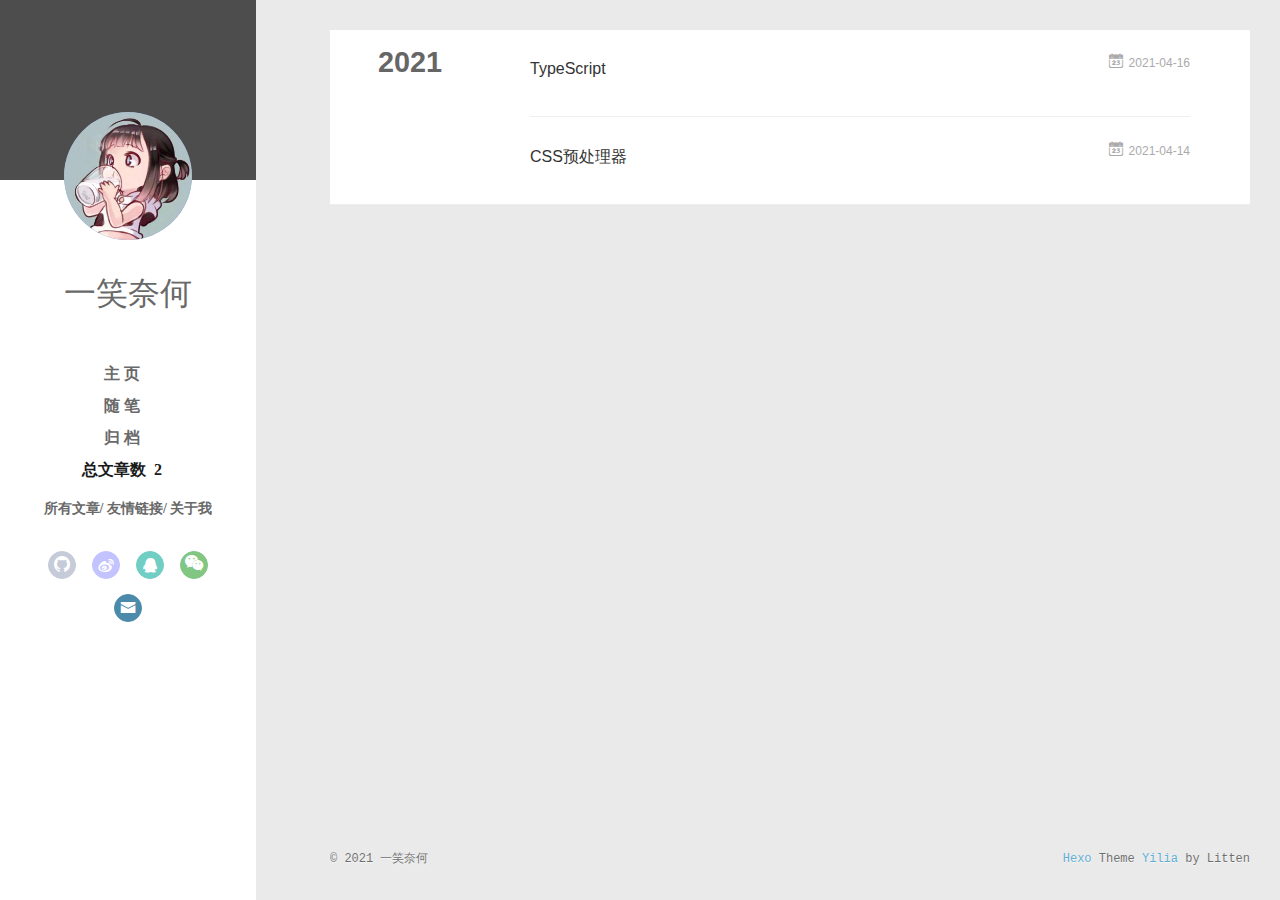
==== commit d8e093be: "Site updated: 2021-04-17 01:14:30" ====
--- a/archives/index.html
+++ b/archives/index.html
@@ -66,7 +66,7 @@
 				</li>
 	        
 			<nav class="totalEassy">
-				总文章数&nbsp;&nbsp;1
+				总文章数&nbsp;&nbsp;2
 			</nav>
 			</ul>
 		</nav>
@@ -187,6 +187,33 @@
           <a href="/archives/2021" class="archive-year">2021</a>
         </div>
         <div class="archives">
+    
+    <article class="archive-article archive-type-post">
+  <div class="archive-article-inner">
+    <header class="archive-article-header">
+      	<div class="article-meta">
+	      	<a href="/2021/04/16/TypeScript/" class="archive-article-date">
+  	<time datetime="2021-04-15T16:11:51.000Z" itemprop="datePublished"><i class="icon-calendar icon"></i>2021-04-16</time>
+</a>
+        </div>
+    	 
+  
+    <h1 itemprop="name">
+      <a class="archive-article-title" href="/2021/04/16/TypeScript/">TypeScript</a>
+    </h1>
+  
+
+        <div class="article-info info-on-right">
+          
+          
+
+        </div>
+        <div class="clearfix"></div>
+    </header>
+  </div>
+</article>
+  
+    
     
     <article class="archive-article archive-type-post">
   <div class="archive-article-inner">
@@ -390,7 +417,7 @@
     
     	<section class="tools-section tools-section-me" q-show="aboutme">
   	  	
-  	  		<div class="aboutme-wrap" id="js-aboutme">一个平凡的大众，说点鸡汤吧&lt;br/&gt;可以没有文凭，但不能没有文化&lt;br/&gt;还没认输就不要停止前进</div>
+  	  		<div class="aboutme-wrap" id="js-aboutme">一介俗人，贪财好色，&lt;br/&gt;一身正气，不谈亏欠，不负遇见&lt;br/&gt;可以没有文凭，但不能没有文化&lt;br/&gt;还没认输就不要停止前进</div>
   	  	
     	</section>
     
--- a/main.0cf68a.css
+++ b/main.0cf68a.css
@@ -1 +1 @@
-.clearfix:after,.clearfix:before{content:"";display:table}.clearfix:after{clear:both}.left-col.show{box-shadow:0 0 6px 0 rgba(0,0,0,.75)}.mid-col,.mid-col.show .article,.tools-col,.tools-col .tools-section .search-tag.tagcloud .article-tag-list,.tools-col .tools-section .search-ul .search-tag span:hover,.tools-col .tools-section .search-ul .search-time span:hover,.tools-col .tools-section .search-ul .search-title:hover,.tools-col .tools-section .search-wrap .icon{transition:all .2s ease-in;-ms-transition:all .2s ease-in}@-webkit-keyframes leftIn{0%,60%,75%,90%,to{-webkit-animation-timing-function:cubic-bezier(.215,.61,.355,1);animation-timing-function:cubic-bezier(.215,.61,.355,1)}0%{-webkit-transform:translateZ(0);transform:translateZ(0)}60%{-webkit-transform:translate3d(358px,0,0);transform:translate3d(358px,0,0)}75%{-webkit-transform:translate3d(323px,0,0);transform:translate3d(323px,0,0)}90%{-webkit-transform:translate3d(338px,0,0);transform:translate3d(338px,0,0)}to{-webkit-transform:translate3d(333px,0,0);transform:translate3d(333px,0,0)}}@keyframes leftIn{0%,60%,75%,90%,to{-webkit-animation-timing-function:cubic-bezier(.215,.61,.355,1);animation-timing-function:cubic-bezier(.215,.61,.355,1)}0%{-webkit-transform:translateZ(0);transform:translateZ(0)}60%{-webkit-transform:translate3d(358px,0,0);transform:translate3d(358px,0,0)}75%{-webkit-transform:translate3d(323px,0,0);transform:translate3d(323px,0,0)}90%{-webkit-transform:translate3d(338px,0,0);transform:translate3d(338px,0,0)}to{-webkit-transform:translate3d(333px,0,0);transform:translate3d(333px,0,0)}}.mid-col.show{-webkit-animation-duration:.8s;animation-duration:.8s;-webkit-animation-fill-mode:both;animation-fill-mode:both;-webkit-animation-name:leftIn;animation-name:leftIn}@-webkit-keyframes leftOut{0%,60%,75%,90%,to{-webkit-animation-timing-function:cubic-bezier(.215,.61,.355,1);animation-timing-function:cubic-bezier(.215,.61,.355,1)}0%{-webkit-transform:translate3d(333px,0,0);transform:translate3d(333px,0,0)}60%{-webkit-transform:translate3d(-25px,0,0);transform:translate3d(-25px,0,0)}75%{-webkit-transform:translate3d(10px,0,0);transform:translate3d(10px,0,0)}90%{-webkit-transform:translate3d(-5px,0,0);transform:translate3d(-5px,0,0)}to{-webkit-transform:translateZ(0);transform:translateZ(0)}}@keyframes leftOut{0%,60%,75%,90%,to{-webkit-animation-timing-function:cubic-bezier(.215,.61,.355,1);animation-timing-function:cubic-bezier(.215,.61,.355,1)}0%{-webkit-transform:translate3d(333px,0,0);transform:translate3d(333px,0,0)}60%{-webkit-transform:translate3d(-25px,0,0);transform:translate3d(-25px,0,0)}75%{-webkit-transform:translate3d(10px,0,0);transform:translate3d(10px,0,0)}90%{-webkit-transform:translate3d(-5px,0,0);transform:translate3d(-5px,0,0)}to{-webkit-transform:translateZ(0);transform:translateZ(0)}}.mid-col.hide{-webkit-animation-duration:.8s;animation-duration:.8s;-webkit-animation-name:leftOut;animation-name:leftOut}@-webkit-keyframes smallLeftIn{0%,60%,75%,90%,to{-webkit-animation-timing-function:cubic-bezier(.215,.61,.355,1);animation-timing-function:cubic-bezier(.215,.61,.355,1)}0%{-webkit-transform:translateZ(0);transform:translateZ(0)}60%{-webkit-transform:translate3d(325px,0,0);transform:translate3d(325px,0,0)}75%{-webkit-transform:translate3d(290px,0,0);transform:translate3d(290px,0,0)}90%{-webkit-transform:translate3d(305px,0,0);transform:translate3d(305px,0,0)}to{-webkit-transform:translate3d(300px,0,0);transform:translate3d(300px,0,0)}}@keyframes smallLeftIn{0%,60%,75%,90%,to{-webkit-animation-timing-function:cubic-bezier(.215,.61,.355,1);animation-timing-function:cubic-bezier(.215,.61,.355,1)}0%{-webkit-transform:translateZ(0);transform:translateZ(0)}60%{-webkit-transform:translate3d(325px,0,0);transform:translate3d(325px,0,0)}75%{-webkit-transform:translate3d(290px,0,0);transform:translate3d(290px,0,0)}90%{-webkit-transform:translate3d(305px,0,0);transform:translate3d(305px,0,0)}to{-webkit-transform:translate3d(300px,0,0);transform:translate3d(300px,0,0)}}.tools-col.show{-webkit-animation-duration:.8s;animation-duration:.8s;-webkit-animation-fill-mode:both;animation-fill-mode:both;-webkit-animation-name:smallLeftIn;animation-name:smallLeftIn}@-webkit-keyframes smallleftOut{0%,60%,75%,90%,to{-webkit-animation-timing-function:cubic-bezier(.215,.61,.355,1);animation-timing-function:cubic-bezier(.215,.61,.355,1)}0%{-webkit-transform:translate3d(333px,0,0);transform:translate3d(333px,0,0)}60%{-webkit-transform:translate3d(-25px,0,0);transform:translate3d(-25px,0,0)}75%{-webkit-transform:translate3d(10px,0,0);transform:translate3d(10px,0,0)}90%{-webkit-transform:translate3d(-5px,0,0);transform:translate3d(-5px,0,0)}to{-webkit-transform:translateZ(0);transform:translateZ(0)}}@keyframes smallleftOut{0%,60%,75%,90%,to{-webkit-animation-timing-function:cubic-bezier(.215,.61,.355,1);animation-timing-function:cubic-bezier(.215,.61,.355,1)}0%{-webkit-transform:translate3d(333px,0,0);transform:translate3d(333px,0,0)}60%{-webkit-transform:translate3d(-25px,0,0);transform:translate3d(-25px,0,0)}75%{-webkit-transform:translate3d(10px,0,0);transform:translate3d(10px,0,0)}90%{-webkit-transform:translate3d(-5px,0,0);transform:translate3d(-5px,0,0)}to{-webkit-transform:translateZ(0);transform:translateZ(0)}}.tools-col.hide{-webkit-animation-duration:.8s;animation-duration:.8s;-webkit-animation-fill-mode:both;animation-fill-mode:both;-webkit-animation-name:smallleftOut;animation-name:smallleftOut}html{-ms-text-size-adjust:100%;-webkit-text-size-adjust:100%;-webkit-tap-highlight-color:transparent;height:100%}body{margin:0;font-size:14px;font-family:Helvetica Neue,Helvetica,STHeiTi,Arial,sans-serif;line-height:1.5;color:#333;background-color:#fff;min-height:100%}article,aside,details,figcaption,figure,footer,header,hgroup,main,menu,nav,section,summary{display:block}audio,canvas,progress,video{display:inline-block}audio:not([controls]){display:none;height:0}progress{vertical-align:baseline}[hidden],template{display:none}a{background:transparent;text-decoration:none;color:#08c}a:active{outline:0}abbr[title]{border-bottom:1px dotted}b,strong{font-weight:700}dfn{font-style:italic}mark{background:#ff0;color:#000}small{font-size:80%}sub,sup{font-size:75%;line-height:0;position:relative;vertical-align:baseline}sup{top:-.5em}sub{bottom:-.25em}img{border:0;vertical-align:middle;max-width:100%}svg:not(:root){overflow:hidden}pre{overflow:auto;white-space:pre;white-space:pre-wrap;word-wrap:break-word}code,kbd,pre,samp{font-family:monospace,monospace;font-size:1em}button,input,optgroup,select,textarea{color:inherit;font:inherit;margin:0;vertical-align:middle}button,input,select{overflow:visible}button,select{text-transform:none}button,html input[type=button],input[type=reset],input[type=submit]{-webkit-appearance:button;cursor:pointer}[disabled]{cursor:default}button::-moz-focus-inner,input::-moz-focus-inner{border:0;padding:0}input{line-height:normal}input[type=checkbox],input[type=radio]{box-sizing:border-box;padding:0}input[type=number]::-webkit-inner-spin-button,input[type=number]::-webkit-outer-spin-button{height:auto}input[type=search]{-webkit-appearance:textfield;box-sizing:border-box}input[type=search]::-webkit-search-cancel-button,input[type=search]::-webkit-search-decoration{-webkit-appearance:none}fieldset{border:1px solid silver;margin:0 2px;padding:.35em .625em .75em}legend{border:0;padding:0}textarea{overflow:auto;resize:vertical;vertical-align:top}optgroup{font-weight:700}button,input,select,textarea{outline:0}input,textarea{-webkit-user-modify:read-write-plaintext-only}input::-ms-clear,input::-ms-reveal{display:none}input::-moz-placeholder,textarea::-moz-placeholder{color:#999}input:-ms-input-placeholder,textarea:-ms-input-placeholder{color:#999}input::-webkit-input-placeholder,textarea::-webkit-input-placeholder{color:#999}.placeholder{color:#999}table{border-collapse:collapse;border-spacing:0}td,th{padding:0}blockquote,figure,form,h1,h2,h3,h4,h5,h6,p{margin:0}dd,dl,li,ol,ul{margin:0;padding:0}ol,ul{list-style:none outside none}h1,h2,h3{line-height:2;font-weight:400}h1{font-size:18px}h2{font-size:16px}h3{font-size:14px}i{font-style:normal}*{box-sizing:border-box}@font-face{font-family:iconfont;src:url(./fonts/iconfont.b322fa.eot);src:url(./fonts/iconfont.b322fa.eot#iefix) format("embedded-opentype"),url(./fonts/iconfont.8c627f.woff) format("woff"),url(./fonts/iconfont.16acc2.ttf) format("truetype"),url(./fonts/iconfont.45d7ee.svg#iconfont) format("svg")}[class*=" icon-"],[class^=icon-]{font-family:iconfont!important;speak:none;font-size:16px;font-style:normal;font-weight:400;font-variant:normal;text-transform:none;line-height:1;-webkit-font-smoothing:antialiased;-moz-osx-font-smoothing:grayscale}.icon-twitter:before{content:"\E600"}.icon-facebook:before{content:"\E601"}.icon-clock:before{content:"\E602"}.icon-mail:before{content:"\E609"}.icon-link:before{content:"\E6AB"}.icon-search:before{content:"\E65B"}.icon-smile:before{content:"\E64A"}.icon-roundrightfill:before{content:"\E65A"}.icon-list:before{content:"\E682"}.icon-book:before{content:"\E6FE"}.icon-home:before{content:"\E6BB"}.icon-share:before{content:"\E618"}.icon-back:before{content:"\E625"}.icon-qq:before{content:"\E62D"}.icon-weibo:before{content:"\E619"}.icon-segmentfault:before{content:"\E603"}.icon-sort:before{content:"\E700"}.icon-jianshu:before{content:"\E613"}.icon-circle-left:before{content:"\E71F"}.icon-circle-right:before{content:"\E720"}.icon-loading:before{content:"\E614"}.icon-acfun:before{content:"\E604"}.icon-close:before{content:"\E60C"}.icon-tumblr:before{content:"\E6B0"}.icon-calendar:before{content:"\E667"}.icon-rss:before{content:"\E877"}.icon-price-tags:before{content:"\E6F9"}.icon-quo-left:before{content:"\E7F5"}.icon-quo-right:before{content:"\E7F6"}.icon-back1:before{content:"\E64E"}.icon-github:before{content:"\E735"}.icon-film:before{content:"\E7B7"}.icon-weixin:before{content:"\E61F"}.icon-qzone:before{content:"\E680"}.icon-category:before{content:"\E605"}.icon-douban:before{content:"\E64C"}.icon-roundleftfill:before{content:"\E799"}.icon-tuding:before{content:"\E651"}.icon-zhihu:before{content:"\E61B"}.icon-linkedin:before{content:"\E6D4"}.icon-google:before{content:"\E635"}.icon-plane:before{content:"\E62F"}.icon-bilibili:before{content:"\E622"}.icon-psn:before{content:"\E6C7"}body,button,input,select,textarea{color:#1a1a1a;font-family:lucida grande,lucida sans unicode,lucida,helvetica,Hiragino Sans GB,Microsoft YaHei,WenQuanYi Micro Hei,sans-serif;font-size:16px;font-size:1rem;line-height:1.75}body{overflow-y:hidden;background:#eaeaea}#container,body,html{height:100%;overflow-x:hidden;overflow-y:auto}#mobile-nav{display:none}#container{position:relative;min-height:100%}#container .anm-canvas{display:none}#container.show .anm-canvas{display:block;position:fixed}.body-wrap{margin-bottom:80px}.mid-col{position:absolute;right:0;min-height:100%;background:#eaeaea;left:300px;width:auto}.mid-col.show{background:none;opacity:.9}.mid-col.show .article{background:hsla(0,0%,100%,.3)}.left-col{font-family: "华文行楷","微软雅黑";background:#fff;width:20%;position:fixed;opacity:1;transition:all .2s ease-in;height:100%;z-index:999}.left-col .overlay{width:100%;height:180px;position:absolute}.left-col .intrude-less{width:76%;text-align:center;margin:112px auto 0}.left-col #header{width:100%;height:260px;position:relative;border-bottom:1px solid color-border}.left-col #header a{color:#696969}.left-col #header a:hover{color:#b0a0aa}.left-col #header .header-subtitle{text-align:center;color:#999;font-size:14px;line-height:25px;overflow:hidden;text-overflow:ellipsis;display:-webkit-box;-webkit-line-clamp:2;-webkit-box-orient:vertical}.left-col #header .header-menu{font-weight:600;font-family: "华文行楷","微软雅黑";font-size: 16px;line-height:32px;text-transform:uppercase;float:none;min-height:150px;margin-left:-12px;text-align:center;display:-webkit-box;-webkit-box-orient:horizontal;-webkit-box-pack:center;-webkit-box-align:center}.left-col #header .header-menu li{cursor:default}.left-col #header .header-menu li a{font-size:16px;min-width:300px}.left-col #header .header-smart-menu{font-size:14px;margin-bottom:20px;font-weight: 600;}.left-col #header .header-smart-menu a:after{content:"/"}.left-col #header .header-smart-menu a:last-child:after{content:""}.left-col #header .profilepic{display:block;border-radius:300px;width:128px;height:128px;margin:0 auto;position:relative;overflow:hidden;background:#88acdb;-webkit-transition:all .2s ease-in;display:-webkit-box;-webkit-box-orient:horizontal;-webkit-box-pack:center;-webkit-box-align:center;text-align:center}.left-col #header .profilepic img{border-radius:300px;opacity:1;-webkit-transition:all .2s ease-in}.left-col #header .profilepic img.show{width:100%;height:100%;opacity:1}.left-col #header .header-author{text-align:center;margin:.67em 0;font-family:"华文行楷";font-size:32px;transition:.3s}::-webkit-scrollbar{width:10px;height:10px}::-webkit-scrollbar-button{width:0;height:0}::-webkit-scrollbar-button:end:decrement,::-webkit-scrollbar-button:start:increment{display:none}::-webkit-scrollbar-corner{display:block}::-webkit-scrollbar-thumb{border-radius:8px;background-color:rgba(0,0,0,.2)}::-webkit-scrollbar-thumb:hover{border-radius:8px;background-color:rgba(0,0,0,.5)}::-webkit-scrollbar-thumb,::-webkit-scrollbar-track{border-right:1px solid transparent;border-left:1px solid transparent}::-webkit-scrollbar-track:hover{background-color:rgba(0,0,0,.15)}::-webkit-scrollbar-button:start{width:10px;height:10px;background:url(./img/scrollbar_arrow.png) no-repeat 0 0}::-webkit-scrollbar-button:start:hover{background:url(./img/scrollbar_arrow.png) no-repeat -15px 0}::-webkit-scrollbar-button:start:active{background:url(./img/scrollbar_arrow.png) no-repeat -30px 0}::-webkit-scrollbar-button:end{width:10px;height:10px;background:url(./img/scrollbar_arrow.png) no-repeat 0 -18px}::-webkit-scrollbar-button:end:hover{background:url(./img/scrollbar_arrow.png) no-repeat -15px -18px}::-webkit-scrollbar-button:end:active{background:url(./img/scrollbar_arrow.png) no-repeat -30px -18px}.article-entry .highlight,.article-entry pre{background:#F3EFE6;margin:10px 0;padding:10px;overflow:auto;color:#fff;font-size:.9em;line-height:22.400000000000002px}.article-entry .gist .gist-file .gist-data .line-numbers,.article-entry .highlight .gutter pre,.article-entry .highlight .gutter pre .line{color:#fff}.article-entry code,.article-entry pre{font-family:Source Code Pro,Consolas,Monaco,Menlo,monospace}.article-entry code{background:#eee;padding:0 .3em;border:none}.article-entry pre code{background:none;text-shadow:none;padding:0;color:#63655a}.article-entry .highlight{border-radius:4px}.article-entry .highlight pre{border:none;margin:0;padding:0}.article-entry .highlight table{margin:0;width:auto}.article-entry .highlight td{border:none;padding:0}.article-entry .highlight figcaption{color:highlight-comment;line-height:1em;margin-bottom:1em}.article-entry .highlight figcaption:after,.article-entry .highlight figcaption:before{content:"";display:table}.article-entry .highlight figcaption:after{clear:both}.article-entry .highlight figcaption a{float:right}.article-entry .highlight .gutter pre{text-align:right;padding-right:20px}.article-entry .highlight .gutter pre .line{text-shadow:none}.article-entry .highlight .line{color:#fff;min-height:19px}.article-entry .gist{margin:0 -20px;border-style:solid;border-color:#ddd;border-width:1px 0;background:#272822;padding:15px 20px 15px 0}.article-entry .gist .gist-file{border:none;font-family:Source Code Pro,Consolas,Monaco,Menlo,monospace;margin:0}.article-entry .gist .gist-file .gist-data{background:none;border:none}.article-entry .gist .gist-file .gist-data .line-numbers{background:none;border:none;padding:0 20px 0 0}.article-entry .gist .gist-file .gist-data .line-data{padding:0!important}.article-entry .gist .gist-file .highlight{margin:0;padding:0;border:none}.article-entry .gist .gist-file .gist-meta{background:#272822;color:highlight-comment;font:.85em Helvetica Neue,Helvetica,Arial,sans-serif;text-shadow:0 0;padding:0;margin-top:1em;margin-left:20px}.article-entry .gist .gist-file .gist-meta a{color:#258fb8;font-weight:400}.article-entry .gist .gist-file .gist-meta a:hover{text-decoration:underline}pre .comment{color:#75715e}pre .class .params,pre .function .keyword,pre .keyword{color:#66d9ef}pre .css .value,pre .doctype,pre .function,pre .params,pre .tag{color:#fff}pre .at_rule,pre .at_rule .keyword,pre .css~* .tag,pre .preprocessor,pre .preprocessor .keyword,pre .title{color:#f92672}pre .attribute,pre .built_in,pre .class,pre .css~* .class,pre .function .title{color:#a6e22e}pre .string,pre .value{color:#e6db74}pre .number{color:#7163d7}pre .css~* .id,pre .id{color:#fd971f}#header .tagcloud a{color:#fff}.tagcloud a{display:inline-block;text-decoration:none;font-weight:400;font-size:10px;color:#fff;height:18px;line-height:18px;float:left;padding:0 5px 0 10px;position:relative;border-radius:0 5px 5px 0;margin:5px 9px 5px 8px;font-family:Menlo,Monaco,Andale Mono,lucida console,Courier New,monospace}.tagcloud a:hover{opacity:.8}.tagcloud a:before{content:" ";width:0;height:0;position:absolute;top:0;left:-18px;border:9px solid transparent}.tagcloud a:after{content:" ";width:4px;height:4px;background-color:#fff;border-radius:4px;box-shadow:0 0 0 1px rgba(0,0,0,.3);position:absolute;top:7px;left:2px}.tagcloud a.color1{background:#ff945c}.tagcloud a.color1:before{border-right-color:#ff945c}.tagcloud a.color2{background:#cc8167}.tagcloud a.color2:before{border-right-color:#cc8167}.tagcloud a.color3{background:#ba8f6c}.tagcloud a.color3:before{border-right-color:#ba8f6c}.tagcloud a.color4{background:#94635c}.tagcloud a.color4:before{border-right-color:#94635c}.tagcloud a.color5{background:#7b5d5f}.tagcloud a.color5:before{border-right-color:#7b5d5f}.article-tag-list .article-tag-list-item{float:left}.article-pop-out .icon-tuding{color:#999;float:left;margin-right:10px;margin-top:6px}.article-category,.article-category .article-tag-list,.article-tag,.article-tag .article-tag-list{float:left}.article-category .icon,.article-tag .icon{color:#999;float:left;margin-right:10px;margin-top:6px}.article-pop-out{float:left}.archive-article-date{color:#999;margin-right:7.6923%;float:right}.archive-article-date .icon{margin:5px 5px 5px 0}.glass{background-color:rgba(54,70,93,.9);z-index:998;transition:opacity .15s;width:100%;height:100%;display:none}.glass,.tagcloud-ctn{left:0;opacity:1;bottom:0;position:fixed;right:0;top:0}.tagcloud-ctn{z-index:90120;background-size:100% 100%}.tagcloud-ctn .tagcloud-global{position:fixed;top:50%;left:50%;margin-top:-115px;margin-left:-315px;width:630px}.tagcloud-ctn .tagcloud-global a{width:80px;height:80px;border-radius:50%;background:#f2992e;color:#fff;display:block;float:left;line-height:80px;text-align:center}.tagcloud-ctn .tagcloud-global .tab-post-types .tab-post-type:first-child .post-type-icon{background:#f2992e}.tagcloud-ctn .tagcloud-global .tab-post-types .tab-post-type:nth-child(2) .post-type-icon{background:#56bc8a}.tagcloud-ctn .tagcloud-global .tab-post-types .tab-post-type:nth-child(3) .post-type-icon{background:#4aa8d8}.tagcloud-ctn .tagcloud-global .tab-post-types .tab-post-type:nth-child(4) .post-type-icon{background:#a77dc2}.tagcloud-ctn .tagcloud-global .tab-post-types .tab-post-type:nth-child(5) .post-type-icon{background:#dd765d}#header .header-nav{width:100%;position:absolute;transition:-webkit-transform .3s ease-in;transition:transform .3s ease-in;transition:transform .3s ease-in,-webkit-transform .3s ease-in}#header .header-nav .social{margin-top:10px;text-align:center;display:-webkit-box;display:-ms-flexbox;display:flex;-ms-flex-wrap:wrap;flex-wrap:wrap;-webkit-box-pack:center;-ms-flex-pack:center;justify-content:center}#header .header-nav .social a{border-radius:50%;display:-moz-inline-stack;display:inline-block;vertical-align:middle;*vertical-align:auto;zoom:1;*display:inline;margin:0 8px 15px;transition:.3s;text-align:center;color:#fff;opacity:.7;width:28px;height:28px;line-height:26px}#header .header-nav .social a:hover{opacity:1}#header .header-nav .social a.weibo{background:#aaf;border:1px solid #aaf}#header .header-nav .social a.weibo:hover{border:1px solid #aaf}#header .header-nav .social a.segmentfault{background:#009a61;border:1px solid #009a61}#header .header-nav .social a.segmentfault:hover{border:1px solid #009a61}#header .header-nav .social a.rss{background:#ef7522;border:1px solid #ef7522}#header .header-nav .social a.rss:hover{border:1px solid #cf5d0f}#header .header-nav .social a.github{background:#afb6ca;border:1px solid #afb6ca}#header .header-nav .social a.github:hover{border:1px solid #909ab6}#header .header-nav .social a.facebook{background:#3b5998;border:1px solid #3b5998}#header .header-nav .social a.facebook:hover{border:1px solid #2d4373}#header .header-nav .social a.google{background:#c83d20;border:1px solid #c83d20}#header .header-nav .social a.google:hover{border:1px solid #9c3019}#header .header-nav .social a.twitter{background:#55cff8;border:1px solid #55cff8}#header .header-nav .social a.twitter:hover{border:1px solid #24c1f6}#header .header-nav .social a.linkedin{background:#005a87;border:1px solid #005a87}#header .header-nav .social a.linkedin:hover{border:1px solid #006b98}#header .header-nav .social a.acfun{background:#fd4c5d;border:1px solid #fd4c5d}#header .header-nav .social a.acfun:hover{border:1px solid #fd4c5d}#header .header-nav .social a.bilibili{background:#e15280;border:1px solid #e15280}#header .header-nav .social a.bilibili:hover{border:1px solid #e15280}#header .header-nav .social a.zhihu{background:#0078d8;border:1px solid #0078d8}#header .header-nav .social a.zhihu:hover{border:1px solid #0078d8}#header .header-nav .social a.douban{background:#06c611;border:1px solid #06c611}#header .header-nav .social a.douban:hover{border:1px solid #06c611}#header .header-nav .social a.mail{background:#005a87;border:1px solid #005a87}#header .header-nav .social a.mail:hover{border:1px solid #006b98}#header .header-nav .social a.jianshu{background:#ff5722;border:1px solid #ff5722}#header .header-nav .social a.jianshu:hover{border:1px solid #ff5722}#header .header-nav .social a.weixin{background:#4caf50;border:1px solid #4caf50}#header .header-nav .social a.weixin:hover{border:1px solid #4caf50}#header .header-nav .social a.qq{background:#34baad;border:1px solid #34baad}#header .header-nav .social a.qq:hover{border:1px solid #34baad}#header .header-nav .social a.psn{background:#086ef6;border:1px solid #086ef6}#header .header-nav .social a.psn:hover{border:1px solid #086ef6}#page-nav{text-align:center;margin-top:30px}#page-nav .page-number{width:20px;height:25px;background:#4d4d4d;display:inline-block;color:#fff;line-height:25px;font-size:12px;margin:0 5px 30px;border-radius:2px}#page-nav .page-number:hover{background:#5e5e5e}#page-nav .current{background:#88acdb;cursor:default}#page-nav .current:hover{background:#88acdb}#page-nav .extend{color:#4d4d4d;margin:0 27px;opacity:1}#page-nav .extend:hover{color:#5e5e5e}#page-nav:hover .extend{opacity:1}.archives-wrap{position:relative;margin:0 30px;padding-right:60px;border-bottom:1px solid #eee;background:#fff}.archives-wrap:first-child{margin-top:30px}.archives-wrap:last-child{margin-bottom:80px}.archives-wrap .archive-year-wrap{line-height:35px;width:200px;position:absolute;padding-top:15px;font-size:1.8em;z-index:1}.archives-wrap .archive-year-wrap a{color:#666;font-weight:700;padding-left:48px}.archives{position:relative}.archives .article-info{border:none}.archives .archive-article{margin-left:200px;padding:20px 0;border-bottom:1px solid #eee;border-top:1px solid #fff;position:relative}.archives .archive-article:first-child{border-top:none}.archives .archive-article:last-child{border-bottom:none}.archives .archive-article-title{font-size:16px;color:#333;transition:color .3s}.archives .archive-article-title:hover{color:#657b83}.archives .archive-article-title span{display:block;color:#a8a8a8;font-size:12px;line-height:14px;height:7px;padding-left:2px}.archives .archive-article-title span:before{display:inline-block;content:"\201C";font-family:serif;font-size:30px;float:left;margin:4px 4px 0 -12px;color:#c8c8c8}.archive-article-inner .icon-clock{margin-right:5px}.archive-article-inner .archive-article-header{position:relative;min-height:36px}.archive-article-inner .article-meta{position:relative;float:right;margin-top:-10px;color:#555;background:none;text-align:right;width:auto}.archive-article-inner .article-meta .article-date time{color:#aaa}.archive-article-inner .article-meta .archive-article-date,.archive-article-inner .article-meta .article-tag-list{margin-right:30px;display:-moz-inline-stack;display:inline-block;vertical-align:middle;zoom:1;color:#666;font-size:14px}.archive-article-inner .article-meta .archive-article-date{cursor:default;font-size:12px;margin-bottom:5px;margin-top:-10px;margin-right:0}.archive-article-inner .article-meta .article-category:before{float:left;margin-top:1px;left:15px}.archive-article-inner .article-meta .article-category .article-category-link{width:auto;max-width:83px;padding-left:10px}.archive-article-inner .article-meta .article-tag-list{margin-top:0}.archive-article-inner .article-meta .article-tag-list:before{left:15px}.archive-article-inner .article-meta .article-tag-list .article-tag-list-item{display:inline-block;width:auto;max-width:83px;padding-left:8px;font-size:12px}.tools-col{width:32%;height:100%;position:fixed;left:0;top:0;z-index:0;padding:0;opacity:0;-webkit-overflow-scrolling:touch;overflow-scrolling:touch}.tools-col.show{opacity:1}.tools-col.hide{z-index:0}.tools-col .tools-nav{display:none}.tools-col .tools-section,.tools-col .tools-wrap{height:100%;color:#e5e5e5;width:100%;overflow:hidden;overflow-y:auto}.tools-col .tools-section ::-webkit-scrollbar,.tools-col .tools-wrap ::-webkit-scrollbar{display:none}.tools-col .tools-section .search-wrap{width:310px;margin:20px 20px 10px;position:relative}.tools-col .tools-section .search-wrap .search-ipt{width:310px;color:#fff;background:none;border:none;border-bottom:2px solid #fff;font-family:Roboto,serif}.tools-col .tools-section .search-wrap .icon{position:absolute;right:0;top:7px;color:#fff;cursor:pointer}.tools-col .tools-section .search-wrap .icon:hover{-webkit-transform:scale(1.2);transform:scale(1.2)}.tools-col .tools-section .search-wrap ::-webkit-input-placeholder{color:#ededed}.tools-col .tools-section .search-tag.tagcloud{text-align:center;position:relative}.tools-col .tools-section .search-tag.tagcloud .search-tag-wording{font-size:12px;float:right;margin:4px 75px 0 0}.tools-col .tools-section .search-tag.tagcloud .search-switch{width:40px;height:25px;display:block}.tools-col .tools-section .search-tag.tagcloud .search-switch input{width:40px;height:14px;position:absolute;top:0;right:30px;z-index:2;border:0;background:0 0;-webkit-appearance:none;outline:0}.tools-col .tools-section .search-tag.tagcloud .search-switch input:before{content:"";width:40px;height:14px;border:1px solid #bdcabc;background-color:#fdfdfd;border-radius:20px;cursor:pointer;display:inline-block;position:relative;vertical-align:middle;box-sizing:content-box;box-shadow:inset 0 0 0 0 #dfdfdf;transition:border .4s,box-shadow .4s;background-clip:content-box}.tools-col .tools-section .search-tag.tagcloud .search-switch input:checked:before{border-color:#64bd63;box-shadow:inset 0 0 0 .16rem #64bd63;background-color:#64bd63;transition:border .4s,box-shadow .4s,background-color 1.2s}.tools-col .tools-section .search-tag.tagcloud .search-switch input:checked:after{left:27px;background:#fff}.tools-col .tools-section .search-tag.tagcloud .search-switch input:after{content:"";width:14px;height:14px;position:absolute;top:16px;left:2px;-webkit-transform:translateY(-50%);border-radius:100%;background-color:#91c0f1;box-shadow:0 1px 1px rgba(0,0,0,.4);transition:left .2s;cursor:pointer}.tools-col .tools-section .search-tag.tagcloud .article-tag-list{display:none;margin:15px 10px 0;padding:10px;background:hsla(0,0%,100%,.2)}.tools-col .tools-section .search-tag.tagcloud .article-tag-list.show{display:block}.tools-col .tools-section .search-tag.tagcloud .a{float:none}.tools-col .tools-section .search-ul{margin-top:10px;color:rgba(77,77,77,.75);-webkit-overflow-scrolling:touch;overflow-scrolling:touch;overflow-y:auto}.tools-col .tools-section .search-ul .search-li{padding:10px 20px;border-bottom:1px dotted #dcdcdc}.tools-col .tools-section .search-ul .search-li:hover{background:hsla(0,0%,100%,.2)}.tools-col .tools-section .search-ul .search-title{overflow:hidden;white-space:nowrap;text-overflow:ellipsis;display:block;color:#fffff8;text-shadow:1px 1px rgba(77,77,77,.25)}.tools-col .tools-section .search-ul .search-title .icon{margin-right:10px;color:#fffdd8}.tools-col .tools-section .search-ul .search-title:hover{color:#fff}.tools-col .tools-section .search-ul .search-tag,.tools-col .tools-section .search-ul .search-time{font-size:12px;color:#fffdd8;margin-right:10px}.tools-col .tools-section .search-ul .search-tag .icon,.tools-col .tools-section .search-ul .search-time .icon{margin-right:0}.tools-col .tools-section .search-ul .search-tag span,.tools-col .tools-section .search-ul .search-time span{cursor:pointer}.tools-col .tools-section .search-ul .search-tag span:hover,.tools-col .tools-section .search-ul .search-time span:hover{color:#fff}.tools-col .tools-section .search-ul .search-time{float:left}.tools-col .tools-section .search-ul .search-tag span{margin-right:5px}.tools-col .tools-section-friends{padding-top:30px}.tools-col .aboutme-wrap{display:-webkit-box;display:-ms-flexbox;display:flex;-webkit-box-align:center;-ms-flex-align:center;align-items:center;-webkit-box-pack:center;-ms-flex-pack:center;justify-content:center;width:100%;height:100%;color:#fffdd8;text-shadow:1px 1px rgba(77,77,77,.45)}.body-wrap>article{position:relative}@-webkit-keyframes cd-bounce-1{0%{opacity:0;-webkit-transform:scale(1)}60%{opacity:1;-webkit-transform:scale(1.01)}to{-webkit-transform:scale(1)}}@keyframes cd-bounce-1{0%{opacity:0;-webkit-transform:scale(1);transform:scale(1)}60%{opacity:1;-webkit-transform:scale(1.01);transform:scale(1.01)}to{-webkit-transform:scale(1);transform:scale(1)}}.article{margin:30px;position:relative;border:1px solid #ddd;border-top:1px solid #fff;border-bottom:1px solid #fff;background:#fff;border-radius: 20px;box-shadow: 4px 8px rgb(0,0,0,0.1);transition:all .2s ease-in}.article img{max-width:100%}.article-inner h1.article-title,.article-title{color:#696969;margin-left:0;font-weight:300;line-height:35px;margin-bottom:20px;font-size:26px;transition:color .3s}.article-header{padding:30px 0 15px 25px;padding-left:7.6923%}.article-meta{width:150px;font-size:14;text-align:right;position:absolute;right:0;top:23px;text-align:center;z-index:1}.article-meta time{color:#aaa}.article-meta time .icon-clock{margin-right:8px;font-size:16px}.article-more-link{margin-top:0;text-align:left;float:right}.article-more-link a{background:#4d4d4d;color:#fff;font-size:12px;padding:5px 8px;line-height:16px;border-radius:2px;transition:background .3s}.article-more-link a:hover{background:#3c3c3c}.article-more-link a.hidden{visibility:hidden}.article-info.info-on-right{margin:10px 0 0;float:right}.article-info-index.article-info{padding-top:20px;margin:30px 7.6923% 0;min-height:72px;border-top:1px solid #ddd}.article-info-post.article-info{padding:0;border:none;margin:-30px 0 20px 7.6923%}.article-inner p{margin:0 0 1.75em}.article-inner{border-color:#d1d1d1}.article-inner h1{font-size:28px;font-size:1.75rem;line-height:1.25;margin-top:2em;margin-bottom:1em}.article-inner h2{font-size:23px;font-size:1.4375rem;line-height:1.2173913043;margin-top:2.4347826087em;margin-bottom:1.2173913043em}.article-inner h3{font-size:19px;font-size:1.1875rem;line-height:1.1052631579;margin-top:2.9473684211em;margin-bottom:1.4736842105em}.article-inner h4,.article-inner h5,.article-inner h6{font-size:16px;font-size:1rem;line-height:1.3125;margin-top:3.5em;margin-bottom:1.75em}.article-inner h4{letter-spacing:.140625em;text-transform:uppercase}.article-inner h6{font-style:italic}.article-inner h1,.article-inner h2,.article-inner h3,.article-inner h4,.article-inner h5,.article-inner h6{font-weight:900}.article-inner h1:first-child,.article-inner h2:first-child,.article-inner h3:first-child,.article-inner h4:first-child,.article-inner h5:first-child,.article-inner h6:first-child{margin-top:0}.article-inner h1:first-child{margin-bottom:10px;display:inline}.article-entry{line-height:1.8em;padding-right:7.6923%;padding-left:7.6923%}.article-entry p{margin-top:10px}.article-entry li code,.article-entry p code{padding:1px 3px;margin:0 3px;background:#ddd;border:1px solid #ccc;font-family:Menlo,Monaco,Andale Mono,lucida console,Courier New,monospace;word-wrap:break-word;font-size:14px}.article-entry blockquote{background:#ddd;border-left:5px solid #ccc;padding:15px 20px;margin-top:10px;border-left:5px solid #657b83;background:#f6f6f6}.article-entry blockquote p{margin-top:0;margin-bottom:0}.article-entry em{font-style:italic}.article-entry ul li:before{content:"";width:6px;height:6px;border:1px solid #999;border-radius:10px;background:#aaa;display:inline-block;margin-right:10px;float:left;margin-top:10px}.article-entry ol{counter-reset:item}.article-entry ol li:before{counter-increment:item;content:counter(item) ".";margin-right:10px}.article-entry ol,.article-entry ul{font-size:14px;margin:10px 0}.article-entry li ol,.article-entry li ul{margin-left:30px}.article-entry li ol li:before,.article-entry li ul li:before{content:"";background:#dedede}.article-entry h1{margin-top:30px}.article-entry h2,.article-entry h3,.article-entry h4,.article-entry h5,.article-entry h6{margin-top:20px;font-weight:700;color:#574c4c;padding-bottom:5px;border-bottom:1px solid #ddd}.article-entry video{max-width:100%}.article-entry strong{font-weight:700}.article-entry .caption{display:block;font-size:.8em;color:#aaa}.article-entry hr{height:0;margin-top:20px;margin-bottom:20px;border-left:0;border-right:0;border-top:1px solid #ddd;border-bottom:1px solid #fff}.article-entry pre{line-height:1.5;margin-top:10px;padding:5px 15px;overflow-x:auto;color:#657b83;border:1px solid #ccc;text-shadow:0 1px #444;font-family:Menlo,Monaco,Andale Mono,lucida console,Courier New,monospace}.article-entry pre code{font-size:14px}.article-entry table{width:100%;border:1px solid #dedede;margin:15px 0;border-collapse:collapse}.article-entry table td,.article-entry table tr{height:35px}.article-entry table thead tr{background:#f8f8f8}.article-entry table tbody tr:hover{background:#efefef}.article-entry table td,.article-entry table th{border:1px solid #dedede;padding:0 10px}.article-entry figure table{border:none;width:auto;margin:0}.article-entry figure table tbody tr:hover{background:none}#article-nav{margin:0 0 20px;padding:0 32px 10px;min-height:30px}#article-nav .article-nav-link-wrap{font-size:14px}#article-nav .article-nav-link-wrap .article-nav-title{display:inline-block;font-size:16px;transition:color .3s}#article-nav .article-nav-link-wrap:hover .article-nav-title,#article-nav .article-nav-link-wrap:hover i{color:#4d4d4d}#article-nav #article-nav-older{float:right}#disqus_thread,#gitment-ctn,#SOHUCS,.cloud-tie-wrapper,.duoshuo{padding:0 30px!important;min-height:20px}#SOHUCS #SOHU_MAIN .module-cmt-list .block-cont-gw{border-bottom:1px dashed #c8c8c8!important}.share-wrap{min-height:20px}.share-btn{float:right;position:relative}.share-icons{display:-webkit-box;display:-ms-flexbox;display:flex;-webkit-box-pack:center;-ms-flex-pack:center;justify-content:center;-webkit-box-align:center;-ms-flex-align:center;align-items:center;-ms-flex-wrap:wrap;flex-wrap:wrap}.share-icons a{border:1px solid #fff;border-radius:50%;display:-moz-inline-stack;display:inline-block;vertical-align:middle;zoom:1;margin:10px;transition:.3s;text-align:center;color:#fff;opacity:.7;width:28px;height:28px;line-height:26px;text-shadow:1px 1px 1px #509eb7}.share-icons a:active{color:#fff}.share-icons a:hover{-webkit-transform:scale(1.2);transform:scale(1.2)}.share-icons a.share-outer{border:none;color:#fff;background:#4d4d4d;text-shadow:none}.page-modal{position:fixed;top:24%;left:50%;z-index:1001;padding:20px;text-align:center;color:#727272;background:#fff;border-radius:4px;box-shadow:0 2px 5px 0 rgba(0,0,0,.16),0 2px 10px 0 rgba(0,0,0,.12);opacity:0;-webkit-transform:translate(-50%,-200%);transform:translate(-50%,-200%)}.page-modal p{margin-bottom:10px}.page-modal.ready{visibility:hidden;display:block;-webkit-transform:translate(-50%,-100%);transform:translate(-50%,-100%);transition:.3s}.page-modal.in{visibility:visible;opacity:1;-webkit-transform:translate(-50%);transform:translate(-50%)}.page-modal .close{position:absolute;right:15px;top:15px;color:rgba(0,0,0,.2);font-size:16px;line-height:20px}.page-modal .close:active,.page-modal .close:hover{color:rgba(0,0,0,.4)}.mask{visibility:hidden;position:fixed;top:0;left:0;bottom:0;z-index:1000;width:100%;height:100%;background:#000;opacity:0;filter:alpha(opacity=0);pointer-events:none;transition:.3s ease-in-out}.mask.in{visibility:visible;pointer-events:auto;opacity:.3}.page-reward{margin:60px 0;text-align:center}.page-reward .page-reward-btn{position:relative;display:inline-block;width:56px;height:56px;line-height:56px;font-size:20px;color:#fff;background:#f44336;border-radius:50%;box-shadow:0 2px 5px 0 rgba(0,0,0,.16),0 2px 10px 0 rgba(0,0,0,.12);transition:.4s ease-in-out}.page-reward .page-reward-btn:active,.page-reward .page-reward-btn:hover{box-shadow:0 6px 12px rgba(0,0,0,.2),0 4px 15px rgba(0,0,0,.2)}.page-reward .page-reward-btn .tooltip-item{display:block;width:56px;height:56px}.page-reward .reward-box{display:-webkit-box;display:-ms-flexbox;display:flex;-ms-flex-pack:distribute;justify-content:space-around}.page-reward .reward-p{color:#fff;font-weight:700;text-shadow:1px 1px 1px #45b9e0}.page-reward .reward-p .icon{margin:0 10px;color:#ddd}.page-reward .reward-type{font-size:16px;display:block;color:#4d4d4d;margin:20px 0 0}.page-reward .reward-img{width:130px;height:130px;border:6px solid #fff;border-radius:3px}.wrap-side-operation{position:fixed;right:40px;bottom:50px;z-index:999;font-size:14px}.wrap-side-operation .icon-plane{color:#fff;text-shadow:1px 1px 1px #509eb7;opacity:.7;font-size:52px;line-height:40px;width:40px;text-align:center;display:block}.mod-side-operation{width:40px;text-align:center}.jump-container:hover .icon-back{background:rgba(36,193,246,.9)}.jump-container,.toc-container{position:relative;cursor:pointer;width:40px;height:40px;opacity:.8}.jump-plan-container{position:absolute;top:-11px;left:-4px;width:50px;height:61px;overflow:hidden}.jump-plan-container .jump-plane{display:block;position:absolute;width:42px;height:66px;-webkit-transform:translateY(68px);transform:translateY(68px);left:-2px}.mod-side-operation__jump-to-top .icon-back{transition:.3s;color:#fff;background:#ccc;-webkit-transform:rotate(90deg);transform:rotate(90deg);font-size:32px;line-height:40px;width:40px;text-align:center;display:block}.mod-side-operation__jump-to-top .icon-back:hover{background:#24c1f6;color:#24c1f6}.toc-container.tooltip-left{background:#ccc;margin-top:10px;transition:.3s}.toc-container.tooltip-left:hover{background:rgba(36,193,246,.9)}.toc-container.tooltip-left .icon-font{font-size:22px;line-height:40px;color:#fff}.toc-container.tooltip-left .tooltip{width:40px;height:40px;top:0;left:0}.toc-container.tooltip-left .tooltip-east .tooltip-content{min-height:100px;text-align:left;padding:5px 0 5px 20px;right:4.7em;min-width:200px;width:auto;font-size:14px;text-shadow:1px 1px 1px #398199;bottom:-10px;-webkit-transform-origin:100% 100%;transform-origin:100% 100%;-webkit-transform:translate3d(0,-10px,0) rotate3d(1,1,1,-30deg);transform:translate3d(0,-10px,0) rotate3d(1,1,1,-30deg)}.toc-container.tooltip-left .tooltip-east .tooltip-content a{color:#fff}.toc-container.tooltip-left .tooltip-east .tooltip-content:after{top:auto;bottom:23px}.toc-container.tooltip-left .tooltip-east .tooltip-content .toc-article{max-height:500px;overflow-x:hidden;overflow-y:auto}.toc-container.tooltip-left .tooltip-east .tooltip-content .toc-article li ol,.toc-container.tooltip-left .tooltip-east .tooltip-content .toc-article li ul{margin-left:30px}.toc-container.tooltip-left .tooltip-east .tooltip-content .toc-article li{white-space:nowrap}.toc-container.tooltip-left .tooltip:hover .tooltip-content{bottom:-10px;-webkit-transform:translate(0);transform:translate(0)}.tooltip-left .tooltip{position:absolute;z-index:999;cursor:pointer;width:28px;height:28px;top:-10px;right:10px}.tooltip-left .tooltip:hover a.share-outer{background:#24c1f6}@-webkit-keyframes pulse{0%{-webkit-transform:scale3d(.5,.5,1)}to{-webkit-transform:scaleX(1)}}@keyframes pulse{0%{-webkit-transform:scale3d(.5,.5,1);transform:scale3d(.5,.5,1)}to{-webkit-transform:scaleX(1);transform:scaleX(1)}}.tooltip-left .tooltip-content{position:absolute;background:rgba(36,193,246,.9);z-index:9999;width:200px;bottom:50%;margin-bottom:-10px;border-radius:20px;font-size:1.1em;text-align:center;color:#fff;opacity:0;cursor:default;pointer-events:none;-webkit-font-smoothing:antialiased;transition:opacity .3s,-webkit-transform .3s;transition:opacity .3s,transform .3s;transition:opacity .3s,transform .3s,-webkit-transform .3s}.tooltip-left .tooltip-west .tooltip-content{left:3.5em;-webkit-transform-origin:-2em 50%;transform-origin:-2em 50%;-webkit-transform:translate3d(0,50%,0) rotate3d(1,1,1,30deg);transform:translate3d(0,50%,0) rotate3d(1,1,1,30deg)}.tooltip-left .tooltip-east .tooltip-content{right:3.5em;-webkit-transform-origin:calc(100% + 2em) 50%;transform-origin:calc(100% + 2em) 50%;-webkit-transform:translate3d(0,50%,0) rotate3d(1,1,1,-30deg);transform:translate3d(0,50%,0) rotate3d(1,1,1,-30deg)}.tooltip-left .tooltip:hover .tooltip-content{opacity:1;-webkit-transform:translate3d(0,50%,0) rotate3d(0,0,0,0);transform:translate3d(0,50%,0) rotate3d(0,0,0,0);pointer-events:auto}.tooltip-left .tooltip-content:after,.tooltip-left .tooltip-content:before{content:"";position:absolute}.tooltip-left .tooltip-content:before{height:100%;width:3em}.tooltip-left .tooltip-content:after{width:2em;height:2em;top:50%;margin:-1em 0 0;background:url(./fonts/tooltip.4004ff.svg) no-repeat 50%;background-size:100%}.tooltip-left .tooltip-west .tooltip-content:after,.tooltip-left .tooltip-west .tooltip-content:before{right:99%}.tooltip-left .tooltip-east .tooltip-content:after,.tooltip-left .tooltip-east .tooltip-content:before{left:99%}.tooltip-left .tooltip-east .tooltip-content:after{-webkit-transform:scaleX(-1);transform:scaleX(-1)}.tooltip-top .tooltip{display:inline;position:relative;z-index:999}.tooltip-top .tooltip:after{content:"";position:absolute;width:100%;height:20px;bottom:100%;left:50%;pointer-events:none;-webkit-transform:translateX(-50%);transform:translateX(-50%)}.tooltip-top .tooltip:hover:after{pointer-events:auto}.tooltip-top .tooltip-content{position:absolute;z-index:9999;width:370px;left:50%;bottom:100%;font-size:20px;line-height:1.4;text-align:center;font-weight:400;color:#4d4d4d;background:transparent;opacity:0;margin:0 0 -10px -185px;cursor:default;pointer-events:none;font-family:Satisfy,cursive;-webkit-font-smoothing:antialiased;transition:opacity .3s .3s;padding-bottom:80px}.tooltip-top .tooltip:hover .tooltip-content{opacity:1;pointer-events:auto;transition-delay:0s}.tooltip-top .tooltip-content span{display:block}.tooltip-top .tooltip-text{border-bottom:10px solid #4d4d4d;overflow:hidden;-webkit-transform:scaleX(0);transform:scaleX(0);transition:-webkit-transform .3s .3s;transition:transform .3s .3s;transition:transform .3s .3s,-webkit-transform .3s .3s}.tooltip-top .tooltip:hover .tooltip-text{transition-delay:0s;-webkit-transform:scaleX(1);transform:scaleX(1)}.tooltip-top .tooltip-inner{background:rgba(36,193,246,.9);padding:40px;-webkit-transform:translate3d(0,100%,0);transform:translate3d(0,100%,0);webkit-transition:-webkit-transform .3s;transition:-webkit-transform .3s;transition:transform .3s;transition:transform .3s,-webkit-transform .3s}.tooltip-top .tooltip:hover .tooltip-inner{transition-delay:.3s;-webkit-transform:translateZ(0);transform:translateZ(0)}.tooltip-top .tooltip-content:after{content:"";left:50%;border:solid transparent;height:0;width:0;position:absolute;pointer-events:none;border-color:transparent;border-top-color:#4d4d4d;border-width:10px;margin-left:-10px}#footer{font-size:12px;font-family:Menlo,Monaco,Andale Mono,lucida console,Courier New,monospace;text-shadow:0 1px #fff;position:absolute;bottom:30px;opacity:.6;width:100%;text-align:center}#footer .outer{padding:0 30px}.footer-left{float:left}.footer-right{float:right}@media screen and (max-width:800px){#container,body,html{height:auto;overflow-x:hidden;overflow-y:auto}#mobile-nav{display:block}.body-wrap{margin-bottom:0}.left-col{display:none}.mid-col{left:0}#header .header-nav,.mid-col{position:relative}.wrap-side-operation{display:none}.cloud-tie-wrapper{padding:0;min-height:20px}.tools-col{left:-300px;width:300px}.tools-col .tools-wrap{padding-top:48px}.tools-col .tools-section,.tools-col .tools-wrap{width:300px}.tools-col .tools-section .search-wrap,.tools-col .tools-wrap .search-wrap{width:280px}.tools-col .tools-section .search-tag.tagcloud,.tools-col .tools-wrap .search-tag.tagcloud{margin-right:-30px}.tools-col .tools-section .search-ul .search-li,.tools-col .tools-wrap .search-ul .search-li{padding:5px 20px}.tools-col.show .header-menu.tools-nav{display:block}#container .header-author.fixed{position:fixed;top:-29px;width:100%;color:#ddd}.mobile-mask{width:100%;height:100%;position:fixed;top:0;left:0;background:rgba(0,0,0,.85);z-index:999}.btnctn{position:fixed;width:50px;height:50px;top:-5px;z-index:4}.btnctn .slider-trigger{position:absolute;z-index:101;width:42px;height:42px;text-align:center;line-height:50px}.btnctn .slider-trigger.back{top:0;left:0}.btnctn .slider-trigger.list{bottom:0;left:0}.btnctn .slider-trigger:hover{background:#444}.btnctn .slider-trigger .icon{font-size:24px;color:#fff}.article-header{border-left:none;padding:0;border-bottom:1px dotted #ddd}.article-header h1{margin-bottom:10px}.article-header .archive-article-date{float:none}.header-subtitle .icon{margin:0 10px;color:#d0d0d0}.article-info-index.article-info{min-height:40px;padding-top:10px;margin:0;border-top:1px solid #ddd}.article-info-post.article-info{margin:0;padding-top:10px;border:none}#viewer-box .viewer-box-l{font-size:14px}.article-nav-link-wrap{margin:5px 0;display:block;clear:both}.article-nav-link-wrap .icon-circle-right{float:left;margin:6px 4px 0 0}.article{padding:10px;margin:10px 0;border:0;font-size:16px;color:#555}.article .article-more-link{margin:0}.article .article-entry{padding:10px 0 30px}.article .article-inner h1.article-title,.article .article-title{font-size:18px;font-weight:300;display:block;margin:0}.article .article-meta{width:auto;height:30px;margin-top:-5px;position:ralative}.article .article-meta .article-date{font-size:12px;border-radius:0;color:#666;background:none;height:auto;padding:0;margin:0;width:100%;text-align:left;margin-left:10px}.article .article-meta .article-date time{width:auto;float:right;margin-right:10px}.article .article-meta .article-tag-list{margin-top:7px;position:absolute;right:10px;top:0}.article .article-meta .article-tag-list:before{float:left;margin-top:1px;left:0}.article .article-meta .article-tag-list .article-tag-list-item{float:left;padding-left:0;width:auto;max-width:83px}.article .article-meta .article-category{margin-top:7px;position:absolute;right:10px;top:-30px}.article .article-meta .article-category:before{float:left;margin-top:1px;left:15px}.article .article-meta .article-category .article-category-link{max-width:83px;width:auto;padding-left:10px}.article #article-nav-older{float:none;display:block}.share{padding:3px 10px}#disqus_thread,.duoshuo{padding:0 13px}#article-nav{margin:0;padding:5px 10px 10px}#article-nav #article-nav-older{float:none}#article-nav .article-nav-link-wrap .article-nav-title{font-size:16px}#page-nav .extend{opacity:1}.instagram .open-ins{left:2px;top:-30px;color:#aaa}.info-on-right{float:none}.archives-wrap{margin:10px 10px 0;padding:10px}.archives-wrap .archive-article-title{font-size:16px}.archives-wrap .archive-year-wrap{position:relative;padding:0}.archives-wrap .archive-year-wrap a{padding:0}.archives-wrap .article-meta .archive-article-date{font-size:12px;margin-right:10px;margin-top:-5px}.archives-wrap .article-meta .article-tag-list-link{font-size:12px}.archives .archive-article{padding:10px 0;margin-left:0}#footer{position:relative;bottom:0}#footer .footer-left{float:none;margin-bottom:10px}#footer .footer-right{float:none}#mobile-nav .header-author{margin:0;position:relative;z-index:2;color:#424242}#mobile-nav .overlay{height:110px;position:absolute;width:100%;z-index:2;background:#4d4d4d}#mobile-nav #header{padding:10px 0 0}#mobile-nav #header .profilepic{display:block;position:relative;z-index:100}.header-menu{height:auto;margin:10px 0 20px}.header-menu.tools-nav{display:none;position:fixed;left:0;width:100%;z-index:9999}.header-menu.tools-nav ul{margin-right:28px}.header-menu.tools-nav li,.header-menu.tools-nav ul{border-color:#fff}.header-menu.tools-nav li a,.header-menu.tools-nav ul a{color:#fff}.header-menu.tools-nav li a.active,.header-menu.tools-nav ul a.active{background:#81b5cc}.header-menu ul{text-align:center;cursor:default;display:-webkit-box;display:-ms-flexbox;display:flex;margin:0 auto;-webkit-box-align:center;-ms-flex-align:center;align-items:center;-ms-flex-pack:distribute;justify-content:space-around;position:relative;z-index:1;border:1px solid #a0a0a0;border-radius:3px}.header-menu li{border-left:1px solid #a0a0a0}.header-menu li:first-child{border-left:0}.header-menu li:last-child{border-right:0}.header-menu li a{font-size:14px;overflow:hidden;text-overflow:ellipsis;white-space:nowrap;display:block;color:#a0a0a0}.header-menu li a.active{color:#eaeaea;background:#a0a0a0}.profilepic{display:block;border:5px solid #fff;border-radius:300px;width:128px;height:128px;margin:0 auto;position:relative;overflow:hidden;background:#88acdb;-webkit-transition:all .2s ease-in;display:-webkit-box;-webkit-box-orient:horizontal;-webkit-box-pack:center;-webkit-box-align:center;text-align:center}.header-author{text-align:center;margin:.67em 0;font-family:Roboto,serif;font-size:30px;transition:.3s}.header-subtitle{text-align:center;color:#999;font-size:14px;line-height:25px;overflow:hidden;text-overflow:ellipsis;display:-webkit-box;-webkit-line-clamp:2;-webkit-box-orient:vertical;padding:0 24px}}/*! PhotoSwipe Default UI CSS by Dmitry Semenov | photoswipe.com | MIT license */.pswp__button{width:44px;height:44px;position:relative;background:none;cursor:pointer;overflow:visible;-webkit-appearance:none;display:block;border:0;padding:0;margin:0;float:right;opacity:.75;transition:opacity .2s;box-shadow:none}.pswp__button:focus,.pswp__button:hover{opacity:1}.pswp__button:active{outline:none;opacity:.9}.pswp__button::-moz-focus-inner{padding:0;border:0}.pswp__ui--over-close .pswp__button--close{opacity:1}.pswp__button,.pswp__button--arrow--left:before,.pswp__button--arrow--right:before{background:url(./img/default-skin.png) 0 0 no-repeat;background-size:264px 88px;width:44px;height:44px}@media (-webkit-min-device-pixel-ratio:1.1),(-webkit-min-device-pixel-ratio:1.09375),(min-resolution:1.1dppx),(min-resolution:105dpi){.pswp--svg .pswp__button,.pswp--svg .pswp__button--arrow--left:before,.pswp--svg .pswp__button--arrow--right:before{background-image:url(./fonts/default-skin.b257fa.svg)}.pswp--svg .pswp__button--arrow--left,.pswp--svg .pswp__button--arrow--right{background:none}}.pswp__button--close{background-position:0 -44px}.pswp__button--share{background-position:-44px -44px}.pswp__button--fs{display:none}.pswp--supports-fs .pswp__button--fs{display:block}.pswp--fs .pswp__button--fs{background-position:-44px 0}.pswp__button--zoom{display:none;background-position:-88px 0}.pswp--zoom-allowed .pswp__button--zoom{display:block}.pswp--zoomed-in .pswp__button--zoom{background-position:-132px 0}.pswp--touch .pswp__button--arrow--left,.pswp--touch .pswp__button--arrow--right{visibility:hidden}.pswp__button--arrow--left,.pswp__button--arrow--right{background:none;top:50%;margin-top:-50px;width:70px;height:100px;position:absolute}.pswp__button--arrow--left{left:0}.pswp__button--arrow--right{right:0}.pswp__button--arrow--left:before,.pswp__button--arrow--right:before{content:"";top:35px;background-color:rgba(0,0,0,.3);height:30px;width:32px;position:absolute}.pswp__button--arrow--left:before{left:6px;background-position:-138px -44px}.pswp__button--arrow--right:before{right:6px;background-position:-94px -44px}.pswp__counter,.pswp__share-modal{-webkit-user-select:none;-moz-user-select:none;-ms-user-select:none;user-select:none}.pswp__share-modal{display:block;background:rgba(0,0,0,.5);width:100%;height:100%;top:0;left:0;padding:10px;position:absolute;z-index:1600;opacity:0;transition:opacity .25s ease-out;-webkit-backface-visibility:hidden;will-change:opacity}.pswp__share-modal--hidden{display:none}.pswp__share-tooltip{z-index:1620;position:absolute;background:#fff;top:56px;border-radius:2px;display:block;width:auto;right:44px;box-shadow:0 2px 5px rgba(0,0,0,.25);-webkit-transform:translateY(6px);transform:translateY(6px);transition:-webkit-transform .25s;transition:transform .25s;transition:transform .25s,-webkit-transform .25s;-webkit-backface-visibility:hidden;will-change:transform}.pswp__share-tooltip a{display:block;padding:8px 12px;font-size:14px;line-height:18px}.pswp__share-tooltip a,.pswp__share-tooltip a:hover{color:#000;text-decoration:none}.pswp__share-tooltip a:first-child{border-radius:2px 2px 0 0}.pswp__share-tooltip a:last-child{border-radius:0 0 2px 2px}.pswp__share-modal--fade-in{opacity:1}.pswp__share-modal--fade-in .pswp__share-tooltip{-webkit-transform:translateY(0);transform:translateY(0)}.pswp--touch .pswp__share-tooltip a{padding:16px 12px}a.pswp__share--facebook:before{content:"";display:block;width:0;height:0;position:absolute;top:-12px;right:15px;border:6px solid transparent;border-bottom-color:#fff;-webkit-pointer-events:none;-moz-pointer-events:none;pointer-events:none}a.pswp__share--facebook:hover{background:#3e5c9a;color:#fff}a.pswp__share--facebook:hover:before{border-bottom-color:#3e5c9a}a.pswp__share--twitter:hover{background:#55acee;color:#fff}a.pswp__share--pinterest:hover{background:#ccc;color:#ce272d}a.pswp__share--download:hover{background:#ddd}.pswp__counter{position:absolute;left:0;top:0;height:44px;font-size:13px;line-height:44px;color:#fff;opacity:.75;padding:0 10px}.pswp__caption{position:absolute;left:0;bottom:0;width:100%;min-height:44px}.pswp__caption small{font-size:11px;color:#bbb}.pswp__caption__center{text-align:left;max-width:420px;margin:0 auto;font-size:13px;padding:10px;line-height:20px;color:#ccc}.pswp__caption--empty{display:none}.pswp__caption--fake{visibility:hidden}.pswp__preloader{width:44px;height:44px;position:absolute;top:0;left:50%;margin-left:-22px;opacity:0;transition:opacity .25s ease-out;will-change:opacity;direction:ltr}.pswp__preloader__icn{width:20px;height:20px;margin:12px}.pswp__preloader--active{opacity:1}.pswp__preloader--active .pswp__preloader__icn{background:url(./img/preloader.gif) 0 0 no-repeat}.pswp--css_animation .pswp__preloader--active{opacity:1}.pswp--css_animation .pswp__preloader--active .pswp__preloader__icn{-webkit-animation:clockwise .5s linear infinite;animation:clockwise .5s linear infinite}.pswp--css_animation .pswp__preloader--active .pswp__preloader__donut{-webkit-animation:donut-rotate 1s cubic-bezier(.4,0,.22,1) infinite;animation:donut-rotate 1s cubic-bezier(.4,0,.22,1) infinite}.pswp--css_animation .pswp__preloader__icn{background:none;opacity:.75;width:14px;height:14px;position:absolute;left:15px;top:15px;margin:0}.pswp--css_animation .pswp__preloader__cut{position:relative;width:7px;height:14px;overflow:hidden}.pswp--css_animation .pswp__preloader__donut{box-sizing:border-box;width:14px;height:14px;border:2px solid #fff;border-radius:50%;border-left-color:transparent;border-bottom-color:transparent;position:absolute;top:0;left:0;background:none;margin:0}@media screen and (max-width:1024px){.pswp__preloader{position:relative;left:auto;top:auto;margin:0;float:right}}@-webkit-keyframes clockwise{0%{-webkit-transform:rotate(0deg);transform:rotate(0deg)}to{-webkit-transform:rotate(1turn);transform:rotate(1turn)}}@keyframes clockwise{0%{-webkit-transform:rotate(0deg);transform:rotate(0deg)}to{-webkit-transform:rotate(1turn);transform:rotate(1turn)}}@-webkit-keyframes donut-rotate{0%{-webkit-transform:rotate(0);transform:rotate(0)}50%{-webkit-transform:rotate(-140deg);transform:rotate(-140deg)}to{-webkit-transform:rotate(0);transform:rotate(0)}}@keyframes donut-rotate{0%{-webkit-transform:rotate(0);transform:rotate(0)}50%{-webkit-transform:rotate(-140deg);transform:rotate(-140deg)}to{-webkit-transform:rotate(0);transform:rotate(0)}}.pswp__ui{-webkit-font-smoothing:auto;visibility:visible;opacity:1;z-index:1550}.pswp__top-bar{position:absolute;left:0;top:0;height:44px;width:100%}.pswp--has_mouse .pswp__button--arrow--left,.pswp--has_mouse .pswp__button--arrow--right,.pswp__caption,.pswp__top-bar{-webkit-backface-visibility:hidden;will-change:opacity;transition:opacity 333ms cubic-bezier(.4,0,.22,1)}.pswp--has_mouse .pswp__button--arrow--left,.pswp--has_mouse .pswp__button--arrow--right{visibility:visible}.pswp__caption,.pswp__top-bar{background-color:rgba(0,0,0,.5)}.pswp__ui--fit .pswp__caption,.pswp__ui--fit .pswp__top-bar{background-color:rgba(0,0,0,.3)}.pswp__ui--idle .pswp__button--arrow--left,.pswp__ui--idle .pswp__button--arrow--right,.pswp__ui--idle .pswp__top-bar{opacity:0}.pswp__ui--hidden .pswp__button--arrow--left,.pswp__ui--hidden .pswp__button--arrow--right,.pswp__ui--hidden .pswp__caption,.pswp__ui--hidden .pswp__top-bar{opacity:.001}.pswp__ui--one-slide .pswp__button--arrow--left,.pswp__ui--one-slide .pswp__button--arrow--right,.pswp__ui--one-slide .pswp__counter{display:none}.pswp__element--disabled{display:none!important}.pswp--minimal--dark .pswp__top-bar{background:none}/*! PhotoSwipe main CSS by Dmitry Semenov | photoswipe.com | MIT license */.pswp{display:none;position:absolute;width:100%;height:100%;left:0;top:0;overflow:hidden;-ms-touch-action:none;touch-action:none;z-index:1500;-webkit-text-size-adjust:100%;-webkit-backface-visibility:hidden;outline:none}.pswp *{box-sizing:border-box}.pswp img{max-width:none}.pswp--animate_opacity{opacity:.001;will-change:opacity;transition:opacity 333ms cubic-bezier(.4,0,.22,1)}.pswp--open{display:block}.pswp--zoom-allowed .pswp__img{cursor:zoom-in}.pswp--zoomed-in .pswp__img{cursor:-webkit-grab;cursor:grab}.pswp--dragging .pswp__img{cursor:-webkit-grabbing;cursor:grabbing}.pswp__bg{background:#000;opacity:0;-webkit-transform:translateZ(0);transform:translateZ(0);-webkit-backface-visibility:hidden}.pswp__bg,.pswp__scroll-wrap{position:absolute;left:0;top:0;width:100%;height:100%}.pswp__scroll-wrap{overflow:hidden}.pswp__container,.pswp__zoom-wrap{-ms-touch-action:none;touch-action:none;position:absolute;left:0;right:0;top:0;bottom:0}.pswp__container,.pswp__img{-webkit-user-select:none;-moz-user-select:none;-ms-user-select:none;user-select:none;-webkit-tap-highlight-color:transparent;-webkit-touch-callout:none}.pswp__zoom-wrap{position:absolute;width:100%;-webkit-transform-origin:left top;transform-origin:left top;transition:-webkit-transform 333ms cubic-bezier(.4,0,.22,1);transition:transform 333ms cubic-bezier(.4,0,.22,1);transition:transform 333ms cubic-bezier(.4,0,.22,1),-webkit-transform 333ms cubic-bezier(.4,0,.22,1)}.pswp__bg{will-change:opacity;transition:opacity 333ms cubic-bezier(.4,0,.22,1)}.pswp--animated-in .pswp__bg,.pswp--animated-in .pswp__zoom-wrap{transition:none}.pswp__container,.pswp__zoom-wrap{-webkit-backface-visibility:hidden}.pswp__item{right:0;bottom:0;overflow:hidden}.pswp__img,.pswp__item{position:absolute;left:0;top:0}.pswp__img{width:auto;height:auto}.pswp__img--placeholder{-webkit-backface-visibility:hidden}.pswp__img--placeholder--blank{background:#222}.pswp--ie .pswp__img{width:100%!important;height:auto!important;left:0;top:0}.pswp__error-msg{position:absolute;left:0;top:50%;width:100%;text-align:center;font-size:14px;line-height:16px;margin-top:-8px;color:#ccc}.pswp__error-msg a{color:#ccc;text-decoration:underline}+.clearfix:after,.clearfix:before{content:"";display:table}.clearfix:after{clear:both}.left-col.show{box-shadow:0 0 6px 0 rgba(0,0,0,.75)}.mid-col,.mid-col.show .article,.tools-col,.tools-col .tools-section .search-tag.tagcloud .article-tag-list,.tools-col .tools-section .search-ul .search-tag span:hover,.tools-col .tools-section .search-ul .search-time span:hover,.tools-col .tools-section .search-ul .search-title:hover,.tools-col .tools-section .search-wrap .icon{transition:all .2s ease-in;-ms-transition:all .2s ease-in}@-webkit-keyframes leftIn{0%,60%,75%,90%,to{-webkit-animation-timing-function:cubic-bezier(.215,.61,.355,1);animation-timing-function:cubic-bezier(.215,.61,.355,1)}0%{-webkit-transform:translateZ(0);transform:translateZ(0)}60%{-webkit-transform:translate3d(358px,0,0);transform:translate3d(358px,0,0)}75%{-webkit-transform:translate3d(323px,0,0);transform:translate3d(323px,0,0)}90%{-webkit-transform:translate3d(338px,0,0);transform:translate3d(338px,0,0)}to{-webkit-transform:translate3d(333px,0,0);transform:translate3d(333px,0,0)}}@keyframes leftIn{0%,60%,75%,90%,to{-webkit-animation-timing-function:cubic-bezier(.215,.61,.355,1);animation-timing-function:cubic-bezier(.215,.61,.355,1)}0%{-webkit-transform:translateZ(0);transform:translateZ(0)}60%{-webkit-transform:translate3d(358px,0,0);transform:translate3d(358px,0,0)}75%{-webkit-transform:translate3d(323px,0,0);transform:translate3d(323px,0,0)}90%{-webkit-transform:translate3d(338px,0,0);transform:translate3d(338px,0,0)}to{-webkit-transform:translate3d(333px,0,0);transform:translate3d(333px,0,0)}}.mid-col.show{-webkit-animation-duration:.8s;animation-duration:.8s;-webkit-animation-fill-mode:both;animation-fill-mode:both;-webkit-animation-name:leftIn;animation-name:leftIn}@-webkit-keyframes leftOut{0%,60%,75%,90%,to{-webkit-animation-timing-function:cubic-bezier(.215,.61,.355,1);animation-timing-function:cubic-bezier(.215,.61,.355,1)}0%{-webkit-transform:translate3d(333px,0,0);transform:translate3d(333px,0,0)}60%{-webkit-transform:translate3d(-25px,0,0);transform:translate3d(-25px,0,0)}75%{-webkit-transform:translate3d(10px,0,0);transform:translate3d(10px,0,0)}90%{-webkit-transform:translate3d(-5px,0,0);transform:translate3d(-5px,0,0)}to{-webkit-transform:translateZ(0);transform:translateZ(0)}}@keyframes leftOut{0%,60%,75%,90%,to{-webkit-animation-timing-function:cubic-bezier(.215,.61,.355,1);animation-timing-function:cubic-bezier(.215,.61,.355,1)}0%{-webkit-transform:translate3d(333px,0,0);transform:translate3d(333px,0,0)}60%{-webkit-transform:translate3d(-25px,0,0);transform:translate3d(-25px,0,0)}75%{-webkit-transform:translate3d(10px,0,0);transform:translate3d(10px,0,0)}90%{-webkit-transform:translate3d(-5px,0,0);transform:translate3d(-5px,0,0)}to{-webkit-transform:translateZ(0);transform:translateZ(0)}}.mid-col.hide{-webkit-animation-duration:.8s;animation-duration:.8s;-webkit-animation-name:leftOut;animation-name:leftOut}@-webkit-keyframes smallLeftIn{0%,60%,75%,90%,to{-webkit-animation-timing-function:cubic-bezier(.215,.61,.355,1);animation-timing-function:cubic-bezier(.215,.61,.355,1)}0%{-webkit-transform:translateZ(0);transform:translateZ(0)}60%{-webkit-transform:translate3d(325px,0,0);transform:translate3d(325px,0,0)}75%{-webkit-transform:translate3d(290px,0,0);transform:translate3d(290px,0,0)}90%{-webkit-transform:translate3d(305px,0,0);transform:translate3d(305px,0,0)}to{-webkit-transform:translate3d(300px,0,0);transform:translate3d(300px,0,0)}}@keyframes smallLeftIn{0%,60%,75%,90%,to{-webkit-animation-timing-function:cubic-bezier(.215,.61,.355,1);animation-timing-function:cubic-bezier(.215,.61,.355,1)}0%{-webkit-transform:translateZ(0);transform:translateZ(0)}60%{-webkit-transform:translate3d(325px,0,0);transform:translate3d(325px,0,0)}75%{-webkit-transform:translate3d(290px,0,0);transform:translate3d(290px,0,0)}90%{-webkit-transform:translate3d(305px,0,0);transform:translate3d(305px,0,0)}to{-webkit-transform:translate3d(300px,0,0);transform:translate3d(300px,0,0)}}.tools-col.show{-webkit-animation-duration:.8s;animation-duration:.8s;-webkit-animation-fill-mode:both;animation-fill-mode:both;-webkit-animation-name:smallLeftIn;animation-name:smallLeftIn}@-webkit-keyframes smallleftOut{0%,60%,75%,90%,to{-webkit-animation-timing-function:cubic-bezier(.215,.61,.355,1);animation-timing-function:cubic-bezier(.215,.61,.355,1)}0%{-webkit-transform:translate3d(333px,0,0);transform:translate3d(333px,0,0)}60%{-webkit-transform:translate3d(-25px,0,0);transform:translate3d(-25px,0,0)}75%{-webkit-transform:translate3d(10px,0,0);transform:translate3d(10px,0,0)}90%{-webkit-transform:translate3d(-5px,0,0);transform:translate3d(-5px,0,0)}to{-webkit-transform:translateZ(0);transform:translateZ(0)}}@keyframes smallleftOut{0%,60%,75%,90%,to{-webkit-animation-timing-function:cubic-bezier(.215,.61,.355,1);animation-timing-function:cubic-bezier(.215,.61,.355,1)}0%{-webkit-transform:translate3d(333px,0,0);transform:translate3d(333px,0,0)}60%{-webkit-transform:translate3d(-25px,0,0);transform:translate3d(-25px,0,0)}75%{-webkit-transform:translate3d(10px,0,0);transform:translate3d(10px,0,0)}90%{-webkit-transform:translate3d(-5px,0,0);transform:translate3d(-5px,0,0)}to{-webkit-transform:translateZ(0);transform:translateZ(0)}}.tools-col.hide{-webkit-animation-duration:.8s;animation-duration:.8s;-webkit-animation-fill-mode:both;animation-fill-mode:both;-webkit-animation-name:smallleftOut;animation-name:smallleftOut}html{-ms-text-size-adjust:100%;-webkit-text-size-adjust:100%;-webkit-tap-highlight-color:transparent;height:100%}body{margin:0;font-size:14px;font-family:Helvetica Neue,Helvetica,STHeiTi,Arial,sans-serif;line-height:1.5;color:#333;background-color:#fff;min-height:100%}article,aside,details,figcaption,figure,footer,header,hgroup,main,menu,nav,section,summary{display:block}audio,canvas,progress,video{display:inline-block}audio:not([controls]){display:none;height:0}progress{vertical-align:baseline}[hidden],template{display:none}a{background:transparent;text-decoration:none;color:#08c}a:active{outline:0}abbr[title]{border-bottom:1px dotted}b,strong{font-weight:700}dfn{font-style:italic}mark{background:#ff0;color:#000}small{font-size:80%}sub,sup{font-size:75%;line-height:0;position:relative;vertical-align:baseline}sup{top:-.5em}sub{bottom:-.25em}img{border:0;vertical-align:middle;max-width:100%}svg:not(:root){overflow:hidden}pre{overflow:auto;white-space:pre;white-space:pre-wrap;word-wrap:break-word}code,kbd,pre,samp{font-family:monospace,monospace;font-size:1em}button,input,optgroup,select,textarea{color:inherit;font:inherit;margin:0;vertical-align:middle}button,input,select{overflow:visible}button,select{text-transform:none}button,html input[type=button],input[type=reset],input[type=submit]{-webkit-appearance:button;cursor:pointer}[disabled]{cursor:default}button::-moz-focus-inner,input::-moz-focus-inner{border:0;padding:0}input{line-height:normal}input[type=checkbox],input[type=radio]{box-sizing:border-box;padding:0}input[type=number]::-webkit-inner-spin-button,input[type=number]::-webkit-outer-spin-button{height:auto}input[type=search]{-webkit-appearance:textfield;box-sizing:border-box}input[type=search]::-webkit-search-cancel-button,input[type=search]::-webkit-search-decoration{-webkit-appearance:none}fieldset{border:1px solid silver;margin:0 2px;padding:.35em .625em .75em}legend{border:0;padding:0}textarea{overflow:auto;resize:vertical;vertical-align:top}optgroup{font-weight:700}button,input,select,textarea{outline:0}input,textarea{-webkit-user-modify:read-write-plaintext-only}input::-ms-clear,input::-ms-reveal{display:none}input::-moz-placeholder,textarea::-moz-placeholder{color:#999}input:-ms-input-placeholder,textarea:-ms-input-placeholder{color:#999}input::-webkit-input-placeholder,textarea::-webkit-input-placeholder{color:#999}.placeholder{color:#999}table{border-collapse:collapse;border-spacing:0}td,th{padding:0}blockquote,figure,form,h1,h2,h3,h4,h5,h6,p{margin:0}dd,dl,li,ol,ul{margin:0;padding:0}ol,ul{list-style:none outside none}h1,h2,h3{line-height:2;font-weight:400}h1{font-size:18px}h2{font-size:16px}h3{font-size:14px}i{font-style:normal}*{box-sizing:border-box}@font-face{font-family:iconfont;src:url(./fonts/iconfont.b322fa.eot);src:url(./fonts/iconfont.b322fa.eot#iefix) format("embedded-opentype"),url(./fonts/iconfont.8c627f.woff) format("woff"),url(./fonts/iconfont.16acc2.ttf) format("truetype"),url(./fonts/iconfont.45d7ee.svg#iconfont) format("svg")}[class*=" icon-"],[class^=icon-]{font-family:iconfont!important;speak:none;font-size:16px;font-style:normal;font-weight:400;font-variant:normal;text-transform:none;line-height:1;-webkit-font-smoothing:antialiased;-moz-osx-font-smoothing:grayscale}.icon-twitter:before{content:"\E600"}.icon-facebook:before{content:"\E601"}.icon-clock:before{content:"\E602"}.icon-mail:before{content:"\E609"}.icon-link:before{content:"\E6AB"}.icon-search:before{content:"\E65B"}.icon-smile:before{content:"\E64A"}.icon-roundrightfill:before{content:"\E65A"}.icon-list:before{content:"\E682"}.icon-book:before{content:"\E6FE"}.icon-home:before{content:"\E6BB"}.icon-share:before{content:"\E618"}.icon-back:before{content:"\E625"}.icon-qq:before{content:"\E62D"}.icon-weibo:before{content:"\E619"}.icon-segmentfault:before{content:"\E603"}.icon-sort:before{content:"\E700"}.icon-jianshu:before{content:"\E613"}.icon-circle-left:before{content:"\E71F"}.icon-circle-right:before{content:"\E720"}.icon-loading:before{content:"\E614"}.icon-acfun:before{content:"\E604"}.icon-close:before{content:"\E60C"}.icon-tumblr:before{content:"\E6B0"}.icon-calendar:before{content:"\E667"}.icon-rss:before{content:"\E877"}.icon-price-tags:before{content:"\E6F9"}.icon-quo-left:before{content:"\E7F5"}.icon-quo-right:before{content:"\E7F6"}.icon-back1:before{content:"\E64E"}.icon-github:before{content:"\E735"}.icon-film:before{content:"\E7B7"}.icon-weixin:before{content:"\E61F"}.icon-qzone:before{content:"\E680"}.icon-category:before{content:"\E605"}.icon-douban:before{content:"\E64C"}.icon-roundleftfill:before{content:"\E799"}.icon-tuding:before{content:"\E651"}.icon-zhihu:before{content:"\E61B"}.icon-linkedin:before{content:"\E6D4"}.icon-google:before{content:"\E635"}.icon-plane:before{content:"\E62F"}.icon-bilibili:before{content:"\E622"}.icon-psn:before{content:"\E6C7"}body,button,input,select,textarea{color:#1a1a1a;font-family:lucida grande,lucida sans unicode,lucida,helvetica,Hiragino Sans GB,Microsoft YaHei,WenQuanYi Micro Hei,sans-serif;font-size:16px;font-size:1rem;line-height:1.75}body{overflow-y:hidden;background:#eaeaea}#container,body,html{height:100%;overflow-x:hidden;overflow-y:auto}#mobile-nav{display:none}#container{position:relative;min-height:100%}#container .anm-canvas{display:none}#container.show .anm-canvas{display:block;position:fixed}.body-wrap{margin-bottom:80px}.mid-col{position:absolute;right:0;min-height:100%;background:#eaeaea;left:300px;width:auto}.mid-col.show{background:none;opacity:.9}.mid-col.show .article{background:hsla(0,0%,100%,.3)}.left-col{font-family: "华文行楷","微软雅黑";background:#fff;width:20%;position:fixed;opacity:1;transition:all .2s ease-in;height:100%;z-index:999}.left-col .overlay{width:100%;height:180px;position:absolute}.left-col .intrude-less{width:76%;text-align:center;margin:112px auto 0}.left-col #header{width:100%;height:260px;position:relative;border-bottom:1px solid color-border}.left-col #header a{color:#696969}.left-col #header a:hover{color:#b0a0aa}.left-col #header .header-subtitle{text-align:center;color:#999;font-size:14px;line-height:25px;overflow:hidden;text-overflow:ellipsis;display:-webkit-box;-webkit-line-clamp:2;-webkit-box-orient:vertical}.left-col #header .header-menu{font-weight:600;font-family: "华文行楷","微软雅黑";font-size: 16px;line-height:32px;text-transform:uppercase;float:none;min-height:150px;margin-left:-12px;text-align:center;display:-webkit-box;-webkit-box-orient:horizontal;-webkit-box-pack:center;-webkit-box-align:center}.left-col #header .header-menu li{cursor:default}.left-col #header .header-menu li a{font-size:16px;min-width:300px}.left-col #header .header-smart-menu{font-size:14px;margin-bottom:20px;font-weight: 600;}.left-col #header .header-smart-menu a:after{content:"/"}.left-col #header .header-smart-menu a:last-child:after{content:""}.left-col #header .profilepic{display:block;border-radius:300px;width:128px;height:128px;margin:0 auto;position:relative;overflow:hidden;background:#88acdb;-webkit-transition:all .2s ease-in;display:-webkit-box;-webkit-box-orient:horizontal;-webkit-box-pack:center;-webkit-box-align:center;text-align:center}.left-col #header .profilepic img{border-radius:300px;opacity:1;-webkit-transition:all .2s ease-in}.left-col #header .profilepic img.show{width:100%;height:100%;opacity:1}.left-col #header .header-author{text-align:center;margin:.67em 0;font-family:"华文行楷";font-size:32px;transition:.3s}::-webkit-scrollbar{width:10px;height:10px}::-webkit-scrollbar-button{width:0;height:0}::-webkit-scrollbar-button:end:decrement,::-webkit-scrollbar-button:start:increment{display:none}::-webkit-scrollbar-corner{display:block}::-webkit-scrollbar-thumb{border-radius:8px;background-color:rgba(0,0,0,.2)}::-webkit-scrollbar-thumb:hover{border-radius:8px;background-color:rgba(0,0,0,.5)}::-webkit-scrollbar-thumb,::-webkit-scrollbar-track{border-right:1px solid transparent;border-left:1px solid transparent}::-webkit-scrollbar-track:hover{background-color:rgba(0,0,0,.15)}::-webkit-scrollbar-button:start{width:10px;height:10px;background:url(./img/scrollbar_arrow.png) no-repeat 0 0}::-webkit-scrollbar-button:start:hover{background:url(./img/scrollbar_arrow.png) no-repeat -15px 0}::-webkit-scrollbar-button:start:active{background:url(./img/scrollbar_arrow.png) no-repeat -30px 0}::-webkit-scrollbar-button:end{width:10px;height:10px;background:url(./img/scrollbar_arrow.png) no-repeat 0 -18px}::-webkit-scrollbar-button:end:hover{background:url(./img/scrollbar_arrow.png) no-repeat -15px -18px}::-webkit-scrollbar-button:end:active{background:url(./img/scrollbar_arrow.png) no-repeat -30px -18px}.article-entry .highlight,.article-entry pre{background:#F3EFE6;margin:10px 0;padding:10px;overflow:auto;color:#fff;font-size:.9em;line-height:22.400000000000002px}.article-entry .gist .gist-file .gist-data .line-numbers,.article-entry .highlight .gutter pre,.article-entry .highlight .gutter pre .line{color:#fff}.article-entry code,.article-entry pre{font-family:Source Code Pro,Consolas,Monaco,Menlo,monospace}.article-entry code{background:#eee;padding:0 .3em;border:none}.article-entry pre code{background:none;text-shadow:none;padding:0;color:#63655a}.article-entry .highlight{border-radius:4px}.article-entry .highlight pre{border:none;margin:0;padding:0}.article-entry .highlight table{margin:0;width:auto}.article-entry .highlight td{border:none;padding:0}.article-entry .highlight figcaption{color:highlight-comment;line-height:1em;margin-bottom:1em}.article-entry .highlight figcaption:after,.article-entry .highlight figcaption:before{content:"";display:table}.article-entry .highlight figcaption:after{clear:both}.article-entry .highlight figcaption a{float:right}.article-entry .highlight .gutter pre{text-align:right;padding-right:20px}.article-entry .highlight .gutter pre .line{text-shadow:none}.article-entry .highlight .line{color:#fff;min-height:19px}.article-entry .gist{margin:0 -20px;border-style:solid;border-color:#ddd;border-width:1px 0;background:#272822;padding:15px 20px 15px 0}.article-entry .gist .gist-file{border:none;font-family:Source Code Pro,Consolas,Monaco,Menlo,monospace;margin:0}.article-entry .gist .gist-file .gist-data{background:none;border:none}.article-entry .gist .gist-file .gist-data .line-numbers{background:none;border:none;padding:0 20px 0 0}.article-entry .gist .gist-file .gist-data .line-data{padding:0!important}.article-entry .gist .gist-file .highlight{margin:0;padding:0;border:none}.article-entry .gist .gist-file .gist-meta{background:#272822;color:highlight-comment;font:.85em Helvetica Neue,Helvetica,Arial,sans-serif;text-shadow:0 0;padding:0;margin-top:1em;margin-left:20px}.article-entry .gist .gist-file .gist-meta a{color:#258fb8;font-weight:400}.article-entry .gist .gist-file .gist-meta a:hover{text-decoration:underline}pre .comment{color:#75715e}pre .class .params,pre .function .keyword,pre .keyword{color:#66d9ef}pre .css .value,pre .doctype,pre .function,pre .params,pre .tag{color:#fff}pre .at_rule,pre .at_rule .keyword,pre .css~* .tag,pre .preprocessor,pre .preprocessor .keyword,pre .title{color:#f92672}pre .attribute,pre .built_in,pre .class,pre .css~* .class,pre .function .title{color:#a6e22e}pre .string,pre .value{color:#e6db74}pre .number{color:#7163d7}pre .css~* .id,pre .id{color:#fd971f}#header .tagcloud a{color:#fff}.tagcloud a{display:inline-block;text-decoration:none;font-weight:400;font-size:10px;color:#fff;height:18px;line-height:18px;float:left;padding:0 5px 0 10px;position:relative;border-radius:0 5px 5px 0;margin:5px 9px 5px 8px;font-family:Menlo,Monaco,Andale Mono,lucida console,Courier New,monospace}.tagcloud a:hover{opacity:.8}.tagcloud a:before{content:" ";width:0;height:0;position:absolute;top:0;left:-18px;border:9px solid transparent}.tagcloud a:after{content:" ";width:4px;height:4px;background-color:#fff;border-radius:4px;box-shadow:0 0 0 1px rgba(0,0,0,.3);position:absolute;top:7px;left:2px}.tagcloud a.color1{background:#ff945c}.tagcloud a.color1:before{border-right-color:#ff945c}.tagcloud a.color2{background:#cc8167}.tagcloud a.color2:before{border-right-color:#cc8167}.tagcloud a.color3{background:#ba8f6c}.tagcloud a.color3:before{border-right-color:#ba8f6c}.tagcloud a.color4{background:#94635c}.tagcloud a.color4:before{border-right-color:#94635c}.tagcloud a.color5{background:#7b5d5f}.tagcloud a.color5:before{border-right-color:#7b5d5f}.article-tag-list .article-tag-list-item{float:left}.article-pop-out .icon-tuding{color:#999;float:left;margin-right:10px;margin-top:6px}.article-category,.article-category .article-tag-list,.article-tag,.article-tag .article-tag-list{float:left}.article-category .icon,.article-tag .icon{color:#999;float:left;margin-right:10px;margin-top:6px}.article-pop-out{float:left}.archive-article-date{color:#999;margin-right:7.6923%;float:right}.archive-article-date .icon{margin:5px 5px 5px 0}.glass{background-color:rgba(54,70,93,.9);z-index:998;transition:opacity .15s;width:100%;height:100%;display:none}.glass,.tagcloud-ctn{left:0;opacity:1;bottom:0;position:fixed;right:0;top:0}.tagcloud-ctn{z-index:90120;background-size:100% 100%}.tagcloud-ctn .tagcloud-global{position:fixed;top:50%;left:50%;margin-top:-115px;margin-left:-315px;width:630px}.tagcloud-ctn .tagcloud-global a{width:80px;height:80px;border-radius:50%;background:#f2992e;color:#fff;display:block;float:left;line-height:80px;text-align:center}.tagcloud-ctn .tagcloud-global .tab-post-types .tab-post-type:first-child .post-type-icon{background:#f2992e}.tagcloud-ctn .tagcloud-global .tab-post-types .tab-post-type:nth-child(2) .post-type-icon{background:#56bc8a}.tagcloud-ctn .tagcloud-global .tab-post-types .tab-post-type:nth-child(3) .post-type-icon{background:#4aa8d8}.tagcloud-ctn .tagcloud-global .tab-post-types .tab-post-type:nth-child(4) .post-type-icon{background:#a77dc2}.tagcloud-ctn .tagcloud-global .tab-post-types .tab-post-type:nth-child(5) .post-type-icon{background:#dd765d}#header .header-nav{width:100%;position:absolute;transition:-webkit-transform .3s ease-in;transition:transform .3s ease-in;transition:transform .3s ease-in,-webkit-transform .3s ease-in}#header .header-nav .social{margin-top:10px;text-align:center;display:-webkit-box;display:-ms-flexbox;display:flex;-ms-flex-wrap:wrap;flex-wrap:wrap;-webkit-box-pack:center;-ms-flex-pack:center;justify-content:center}#header .header-nav .social a{border-radius:50%;display:-moz-inline-stack;display:inline-block;vertical-align:middle;*vertical-align:auto;zoom:1;*display:inline;margin:0 8px 15px;transition:.3s;text-align:center;color:#fff;opacity:.7;width:28px;height:28px;line-height:26px}#header .header-nav .social a:hover{opacity:1}#header .header-nav .social a.weibo{background:#aaf;border:1px solid #aaf}#header .header-nav .social a.weibo:hover{border:1px solid #aaf}#header .header-nav .social a.segmentfault{background:#009a61;border:1px solid #009a61}#header .header-nav .social a.segmentfault:hover{border:1px solid #009a61}#header .header-nav .social a.rss{background:#ef7522;border:1px solid #ef7522}#header .header-nav .social a.rss:hover{border:1px solid #cf5d0f}#header .header-nav .social a.github{background:#afb6ca;border:1px solid #afb6ca}#header .header-nav .social a.github:hover{border:1px solid #909ab6}#header .header-nav .social a.facebook{background:#3b5998;border:1px solid #3b5998}#header .header-nav .social a.facebook:hover{border:1px solid #2d4373}#header .header-nav .social a.google{background:#c83d20;border:1px solid #c83d20}#header .header-nav .social a.google:hover{border:1px solid #9c3019}#header .header-nav .social a.twitter{background:#55cff8;border:1px solid #55cff8}#header .header-nav .social a.twitter:hover{border:1px solid #24c1f6}#header .header-nav .social a.linkedin{background:#005a87;border:1px solid #005a87}#header .header-nav .social a.linkedin:hover{border:1px solid #006b98}#header .header-nav .social a.acfun{background:#fd4c5d;border:1px solid #fd4c5d}#header .header-nav .social a.acfun:hover{border:1px solid #fd4c5d}#header .header-nav .social a.bilibili{background:#e15280;border:1px solid #e15280}#header .header-nav .social a.bilibili:hover{border:1px solid #e15280}#header .header-nav .social a.zhihu{background:#0078d8;border:1px solid #0078d8}#header .header-nav .social a.zhihu:hover{border:1px solid #0078d8}#header .header-nav .social a.douban{background:#06c611;border:1px solid #06c611}#header .header-nav .social a.douban:hover{border:1px solid #06c611}#header .header-nav .social a.mail{background:#005a87;border:1px solid #005a87}#header .header-nav .social a.mail:hover{border:1px solid #006b98}#header .header-nav .social a.jianshu{background:#ff5722;border:1px solid #ff5722}#header .header-nav .social a.jianshu:hover{border:1px solid #ff5722}#header .header-nav .social a.weixin{background:#4caf50;border:1px solid #4caf50}#header .header-nav .social a.weixin:hover{border:1px solid #4caf50}#header .header-nav .social a.qq{background:#34baad;border:1px solid #34baad}#header .header-nav .social a.qq:hover{border:1px solid #34baad}#header .header-nav .social a.psn{background:#086ef6;border:1px solid #086ef6}#header .header-nav .social a.psn:hover{border:1px solid #086ef6}#page-nav{text-align:center;margin-top:30px}#page-nav .page-number{width:20px;height:25px;background:#4d4d4d;display:inline-block;color:#fff;line-height:25px;font-size:12px;margin:0 5px 30px;border-radius:2px}#page-nav .page-number:hover{background:#5e5e5e}#page-nav .current{background:#88acdb;cursor:default}#page-nav .current:hover{background:#88acdb}#page-nav .extend{color:#4d4d4d;margin:0 27px;opacity:1}#page-nav .extend:hover{color:#5e5e5e}#page-nav:hover .extend{opacity:1}.archives-wrap{position:relative;margin:0 30px;padding-right:60px;border-bottom:1px solid #eee;background:#fff}.archives-wrap:first-child{margin-top:30px}.archives-wrap:last-child{margin-bottom:80px}.archives-wrap .archive-year-wrap{line-height:35px;width:200px;position:absolute;padding-top:15px;font-size:1.8em;z-index:1}.archives-wrap .archive-year-wrap a{color:#666;font-weight:700;padding-left:48px}.archives{position:relative}.archives .article-info{border:none}.archives .archive-article{margin-left:200px;padding:20px 0;border-bottom:1px solid #eee;border-top:1px solid #fff;position:relative}.archives .archive-article:first-child{border-top:none}.archives .archive-article:last-child{border-bottom:none}.archives .archive-article-title{font-size:16px;color:#333;transition:color .3s}.archives .archive-article-title:hover{color:#657b83}.archives .archive-article-title span{display:block;color:#a8a8a8;font-size:12px;line-height:14px;height:7px;padding-left:2px}.archives .archive-article-title span:before{display:inline-block;content:"\201C";font-family:serif;font-size:30px;float:left;margin:4px 4px 0 -12px;color:#c8c8c8}.archive-article-inner .icon-clock{margin-right:5px}.archive-article-inner .archive-article-header{position:relative;min-height:36px}.archive-article-inner .article-meta{position:relative;float:right;margin-top:-10px;color:#555;background:none;text-align:right;width:auto}.archive-article-inner .article-meta .article-date time{color:#aaa}.archive-article-inner .article-meta .archive-article-date,.archive-article-inner .article-meta .article-tag-list{margin-right:30px;display:-moz-inline-stack;display:inline-block;vertical-align:middle;zoom:1;color:#666;font-size:14px}.archive-article-inner .article-meta .archive-article-date{cursor:default;font-size:12px;margin-bottom:5px;margin-top:-10px;margin-right:0}.archive-article-inner .article-meta .article-category:before{float:left;margin-top:1px;left:15px}.archive-article-inner .article-meta .article-category .article-category-link{width:auto;max-width:83px;padding-left:10px}.archive-article-inner .article-meta .article-tag-list{margin-top:0}.archive-article-inner .article-meta .article-tag-list:before{left:15px}.archive-article-inner .article-meta .article-tag-list .article-tag-list-item{display:inline-block;width:auto;max-width:83px;padding-left:8px;font-size:12px}.tools-col{width:24%;height:100%;position:fixed;left:0;top:0;z-index:0;padding:0;opacity:0;-webkit-overflow-scrolling:touch;overflow-scrolling:touch;font-family: "华文行楷", "华文楷体", "微软雅黑";font-size: 20px;}.tools-col.show{opacity:1}.tools-col.hide{z-index:0}.tools-col .tools-nav{display:none}.tools-col .tools-section,.tools-col .tools-wrap{height:100%;color:#e5e5e5;width:100%;overflow:hidden;overflow-y:auto}.tools-col .tools-section ::-webkit-scrollbar,.tools-col .tools-wrap ::-webkit-scrollbar{display:none}.tools-col .tools-section .search-wrap{width:310px;margin:20px 20px 10px;position:relative}.tools-col .tools-section .search-wrap .search-ipt{width:310px;color:#fff;background:none;border:none;border-bottom:2px solid #fff;font-family:Roboto,serif}.tools-col .tools-section .search-wrap .icon{position:absolute;right:0;top:7px;color:#fff;cursor:pointer}.tools-col .tools-section .search-wrap .icon:hover{-webkit-transform:scale(1.2);transform:scale(1.2)}.tools-col .tools-section .search-wrap ::-webkit-input-placeholder{color:#ededed}.tools-col .tools-section .search-tag.tagcloud{text-align:center;position:relative}.tools-col .tools-section .search-tag.tagcloud .search-tag-wording{font-size:12px;float:right;margin:4px 75px 0 0}.tools-col .tools-section .search-tag.tagcloud .search-switch{width:40px;height:25px;display:block}.tools-col .tools-section .search-tag.tagcloud .search-switch input{width:40px;height:14px;position:absolute;top:0;right:30px;z-index:2;border:0;background:0 0;-webkit-appearance:none;outline:0}.tools-col .tools-section .search-tag.tagcloud .search-switch input:before{content:"";width:40px;height:14px;border:1px solid #bdcabc;background-color:#fdfdfd;border-radius:20px;cursor:pointer;display:inline-block;position:relative;vertical-align:middle;box-sizing:content-box;box-shadow:inset 0 0 0 0 #dfdfdf;transition:border .4s,box-shadow .4s;background-clip:content-box}.tools-col .tools-section .search-tag.tagcloud .search-switch input:checked:before{border-color:#64bd63;box-shadow:inset 0 0 0 .16rem #64bd63;background-color:#64bd63;transition:border .4s,box-shadow .4s,background-color 1.2s}.tools-col .tools-section .search-tag.tagcloud .search-switch input:checked:after{left:27px;background:#fff}.tools-col .tools-section .search-tag.tagcloud .search-switch input:after{content:"";width:14px;height:14px;position:absolute;top:16px;left:2px;-webkit-transform:translateY(-50%);border-radius:100%;background-color:#91c0f1;box-shadow:0 1px 1px rgba(0,0,0,.4);transition:left .2s;cursor:pointer}.tools-col .tools-section .search-tag.tagcloud .article-tag-list{display:none;margin:15px 10px 0;padding:10px;background:hsla(0,0%,100%,.2)}.tools-col .tools-section .search-tag.tagcloud .article-tag-list.show{display:block}.tools-col .tools-section .search-tag.tagcloud .a{float:none}.tools-col .tools-section .search-ul{margin-top:10px;color:rgba(77,77,77,.75);-webkit-overflow-scrolling:touch;overflow-scrolling:touch;overflow-y:auto}.tools-col .tools-section .search-ul .search-li{padding:10px 20px;border-bottom:1px dotted #dcdcdc}.tools-col .tools-section .search-ul .search-li:hover{background:hsla(0,0%,100%,.2)}.tools-col .tools-section .search-ul .search-title{overflow:hidden;white-space:nowrap;text-overflow:ellipsis;display:block;color:#fffff8;text-shadow:1px 1px rgba(77,77,77,.25)}.tools-col .tools-section .search-ul .search-title .icon{margin-right:10px;color:#fffdd8}.tools-col .tools-section .search-ul .search-title:hover{color:#fff}.tools-col .tools-section .search-ul .search-tag,.tools-col .tools-section .search-ul .search-time{font-size:12px;color:#fffdd8;margin-right:10px}.tools-col .tools-section .search-ul .search-tag .icon,.tools-col .tools-section .search-ul .search-time .icon{margin-right:0}.tools-col .tools-section .search-ul .search-tag span,.tools-col .tools-section .search-ul .search-time span{cursor:pointer}.tools-col .tools-section .search-ul .search-tag span:hover,.tools-col .tools-section .search-ul .search-time span:hover{color:#fff}.tools-col .tools-section .search-ul .search-time{float:left}.tools-col .tools-section .search-ul .search-tag span{margin-right:5px}.tools-col .tools-section-friends{padding-top:30px}.tools-col .aboutme-wrap{display:-webkit-box;display:-ms-flexbox;display:flex;-webkit-box-align:center;-ms-flex-align:center;align-items:center;-webkit-box-pack:center;-ms-flex-pack:center;justify-content:center;width:100%;height:100%;color:#fffdd8;text-shadow:1px 1px rgba(77,77,77,.45)}.body-wrap>article{position:relative}@-webkit-keyframes cd-bounce-1{0%{opacity:0;-webkit-transform:scale(1)}60%{opacity:1;-webkit-transform:scale(1.01)}to{-webkit-transform:scale(1)}}@keyframes cd-bounce-1{0%{opacity:0;-webkit-transform:scale(1);transform:scale(1)}60%{opacity:1;-webkit-transform:scale(1.01);transform:scale(1.01)}to{-webkit-transform:scale(1);transform:scale(1)}}.article{margin:30px;position:relative;border:1px solid #ddd;border-top:1px solid #fff;border-bottom:1px solid #fff;background:#fff;border-radius: 20px;box-shadow: 4px 8px rgb(0,0,0,0.1);transition:all .2s ease-in}.article img{max-width:100%}.article-inner h1.article-title,.article-title{color:#696969;margin-left:0;font-weight:300;line-height:35px;margin-bottom:20px;font-size:26px;transition:color .3s}.article-header{padding:30px 0 15px 25px;padding-left:7.6923%}.article-meta{width:150px;font-size:14;text-align:right;position:absolute;right:0;top:23px;text-align:center;z-index:1}.article-meta time{color:#aaa}.article-meta time .icon-clock{margin-right:8px;font-size:16px}.article-more-link{margin-top:0;text-align:left;float:right}.article-more-link a{background:#4d4d4d;color:#fff;font-size:12px;padding:5px 8px;line-height:16px;border-radius:2px;transition:background .3s}.article-more-link a:hover{background:#3c3c3c}.article-more-link a.hidden{visibility:hidden}.article-info.info-on-right{margin:10px 0 0;float:right}.article-info-index.article-info{padding-top:20px;margin:30px 7.6923% 0;min-height:72px;border-top:1px solid #ddd}.article-info-post.article-info{padding:0;border:none;margin:-30px 0 20px 7.6923%}.article-inner p{margin:0 0 1.75em}.article-inner{border-color:#d1d1d1}.article-inner h1{font-size:28px;font-size:1.75rem;line-height:1.25;margin-top:2em;margin-bottom:1em}.article-inner h2{font-size:23px;font-size:1.4375rem;line-height:1.2173913043;margin-top:2.4347826087em;margin-bottom:1.2173913043em}.article-inner h3{font-size:19px;font-size:1.1875rem;line-height:1.1052631579;margin-top:2.9473684211em;margin-bottom:1.4736842105em}.article-inner h4,.article-inner h5,.article-inner h6{font-size:16px;font-size:1rem;line-height:1.3125;margin-top:3.5em;margin-bottom:1.75em}.article-inner h4{letter-spacing:.140625em;text-transform:uppercase}.article-inner h6{font-style:italic}.article-inner h1,.article-inner h2,.article-inner h3,.article-inner h4,.article-inner h5,.article-inner h6{font-weight:900}.article-inner h1:first-child,.article-inner h2:first-child,.article-inner h3:first-child,.article-inner h4:first-child,.article-inner h5:first-child,.article-inner h6:first-child{margin-top:0}.article-inner h1:first-child{margin-bottom:10px;display:inline}.article-entry{line-height:1.8em;padding-right:7.6923%;padding-left:7.6923%}.article-entry p{margin-top:10px}.article-entry li code,.article-entry p code{padding:1px 3px;margin:0 3px;background:#ddd;border:1px solid #ccc;font-family:Menlo,Monaco,Andale Mono,lucida console,Courier New,monospace;word-wrap:break-word;font-size:14px}.article-entry blockquote{background:#ddd;border-left:5px solid #ccc;padding:15px 20px;margin-top:10px;border-left:5px solid #657b83;background:#f6f6f6}.article-entry blockquote p{margin-top:0;margin-bottom:0}.article-entry em{font-style:italic}.article-entry ul li:before{content:"";width:6px;height:6px;border:1px solid #999;border-radius:10px;background:#aaa;display:inline-block;margin-right:10px;float:left;margin-top:10px}.article-entry ol{counter-reset:item}.article-entry ol li:before{counter-increment:item;content:counter(item) ".";margin-right:10px}.article-entry ol,.article-entry ul{font-size:14px;margin:10px 0}.article-entry li ol,.article-entry li ul{margin-left:30px}.article-entry li ol li:before,.article-entry li ul li:before{content:"";background:#dedede}.article-entry h1{margin-top:30px}.article-entry h2,.article-entry h3,.article-entry h4,.article-entry h5,.article-entry h6{margin-top:20px;font-weight:700;color:#574c4c;padding-bottom:5px;border-bottom:1px solid #ddd}.article-entry video{max-width:100%}.article-entry strong{font-weight:700}.article-entry .caption{display:block;font-size:.8em;color:#aaa}.article-entry hr{height:0;margin-top:20px;margin-bottom:20px;border-left:0;border-right:0;border-top:1px solid #ddd;border-bottom:1px solid #fff}.article-entry pre{line-height:1.5;margin-top:10px;padding:5px 15px;overflow-x:auto;color:#657b83;border:1px solid #ccc;text-shadow:0 1px #444;font-family:Menlo,Monaco,Andale Mono,lucida console,Courier New,monospace}.article-entry pre code{font-size:14px}.article-entry table{width:100%;border:1px solid #dedede;margin:15px 0;border-collapse:collapse}.article-entry table td,.article-entry table tr{height:35px}.article-entry table thead tr{background:#f8f8f8}.article-entry table tbody tr:hover{background:#efefef}.article-entry table td,.article-entry table th{border:1px solid #dedede;padding:0 10px}.article-entry figure table{border:none;width:auto;margin:0}.article-entry figure table tbody tr:hover{background:none}#article-nav{margin:0 0 20px;padding:0 32px 10px;min-height:30px}#article-nav .article-nav-link-wrap{font-size:14px}#article-nav .article-nav-link-wrap .article-nav-title{display:inline-block;font-size:16px;transition:color .3s}#article-nav .article-nav-link-wrap:hover .article-nav-title,#article-nav .article-nav-link-wrap:hover i{color:#4d4d4d}#article-nav #article-nav-older{float:right}#disqus_thread,#gitment-ctn,#SOHUCS,.cloud-tie-wrapper,.duoshuo{padding:0 30px!important;min-height:20px}#SOHUCS #SOHU_MAIN .module-cmt-list .block-cont-gw{border-bottom:1px dashed #c8c8c8!important}.share-wrap{min-height:20px}.share-btn{float:right;position:relative}.share-icons{display:-webkit-box;display:-ms-flexbox;display:flex;-webkit-box-pack:center;-ms-flex-pack:center;justify-content:center;-webkit-box-align:center;-ms-flex-align:center;align-items:center;-ms-flex-wrap:wrap;flex-wrap:wrap}.share-icons a{border:1px solid #fff;border-radius:50%;display:-moz-inline-stack;display:inline-block;vertical-align:middle;zoom:1;margin:10px;transition:.3s;text-align:center;color:#fff;opacity:.7;width:28px;height:28px;line-height:26px;text-shadow:1px 1px 1px #509eb7}.share-icons a:active{color:#fff}.share-icons a:hover{-webkit-transform:scale(1.2);transform:scale(1.2)}.share-icons a.share-outer{border:none;color:#fff;background:#4d4d4d;text-shadow:none}.page-modal{position:fixed;top:24%;left:50%;z-index:1001;padding:20px;text-align:center;color:#727272;background:#fff;border-radius:4px;box-shadow:0 2px 5px 0 rgba(0,0,0,.16),0 2px 10px 0 rgba(0,0,0,.12);opacity:0;-webkit-transform:translate(-50%,-200%);transform:translate(-50%,-200%)}.page-modal p{margin-bottom:10px}.page-modal.ready{visibility:hidden;display:block;-webkit-transform:translate(-50%,-100%);transform:translate(-50%,-100%);transition:.3s}.page-modal.in{visibility:visible;opacity:1;-webkit-transform:translate(-50%);transform:translate(-50%)}.page-modal .close{position:absolute;right:15px;top:15px;color:rgba(0,0,0,.2);font-size:16px;line-height:20px}.page-modal .close:active,.page-modal .close:hover{color:rgba(0,0,0,.4)}.mask{visibility:hidden;position:fixed;top:0;left:0;bottom:0;z-index:1000;width:100%;height:100%;background:#000;opacity:0;filter:alpha(opacity=0);pointer-events:none;transition:.3s ease-in-out}.mask.in{visibility:visible;pointer-events:auto;opacity:.3}.page-reward{margin:60px 0;text-align:center}.page-reward .page-reward-btn{position:relative;display:inline-block;width:56px;height:56px;line-height:56px;font-size:20px;color:#fff;background:#f44336;border-radius:50%;box-shadow:0 2px 5px 0 rgba(0,0,0,.16),0 2px 10px 0 rgba(0,0,0,.12);transition:.4s ease-in-out}.page-reward .page-reward-btn:active,.page-reward .page-reward-btn:hover{box-shadow:0 6px 12px rgba(0,0,0,.2),0 4px 15px rgba(0,0,0,.2)}.page-reward .page-reward-btn .tooltip-item{display:block;width:56px;height:56px}.page-reward .reward-box{display:-webkit-box;display:-ms-flexbox;display:flex;-ms-flex-pack:distribute;justify-content:space-around}.page-reward .reward-p{color:#fff;font-weight:700;text-shadow:1px 1px 1px #45b9e0}.page-reward .reward-p .icon{margin:0 10px;color:#ddd}.page-reward .reward-type{font-size:16px;display:block;color:#4d4d4d;margin:20px 0 0}.page-reward .reward-img{width:130px;height:130px;border:6px solid #fff;border-radius:3px}.wrap-side-operation{position:fixed;right:40px;bottom:50px;z-index:999;font-size:14px}.wrap-side-operation .icon-plane{color:#fff;text-shadow:1px 1px 1px #509eb7;opacity:.7;font-size:52px;line-height:40px;width:40px;text-align:center;display:block}.mod-side-operation{width:40px;text-align:center}.jump-container:hover .icon-back{background:rgba(36,193,246,.9)}.jump-container,.toc-container{position:relative;cursor:pointer;width:40px;height:40px;opacity:.8}.jump-plan-container{position:absolute;top:-11px;left:-4px;width:50px;height:61px;overflow:hidden}.jump-plan-container .jump-plane{display:block;position:absolute;width:42px;height:66px;-webkit-transform:translateY(68px);transform:translateY(68px);left:-2px}.mod-side-operation__jump-to-top .icon-back{transition:.3s;color:#fff;background:#ccc;-webkit-transform:rotate(90deg);transform:rotate(90deg);font-size:32px;line-height:40px;width:40px;text-align:center;display:block}.mod-side-operation__jump-to-top .icon-back:hover{background:#24c1f6;color:#24c1f6}.toc-container.tooltip-left{background:#ccc;margin-top:10px;transition:.3s}.toc-container.tooltip-left:hover{background:rgba(36,193,246,.9)}.toc-container.tooltip-left .icon-font{font-size:22px;line-height:40px;color:#fff}.toc-container.tooltip-left .tooltip{width:40px;height:40px;top:0;left:0}.toc-container.tooltip-left .tooltip-east .tooltip-content{min-height:100px;text-align:left;padding:5px 0 5px 20px;right:4.7em;min-width:200px;width:auto;font-size:14px;text-shadow:1px 1px 1px #398199;bottom:-10px;-webkit-transform-origin:100% 100%;transform-origin:100% 100%;-webkit-transform:translate3d(0,-10px,0) rotate3d(1,1,1,-30deg);transform:translate3d(0,-10px,0) rotate3d(1,1,1,-30deg)}.toc-container.tooltip-left .tooltip-east .tooltip-content a{color:#fff}.toc-container.tooltip-left .tooltip-east .tooltip-content:after{top:auto;bottom:23px}.toc-container.tooltip-left .tooltip-east .tooltip-content .toc-article{max-height:500px;overflow-x:hidden;overflow-y:auto}.toc-container.tooltip-left .tooltip-east .tooltip-content .toc-article li ol,.toc-container.tooltip-left .tooltip-east .tooltip-content .toc-article li ul{margin-left:30px}.toc-container.tooltip-left .tooltip-east .tooltip-content .toc-article li{white-space:nowrap}.toc-container.tooltip-left .tooltip:hover .tooltip-content{bottom:-10px;-webkit-transform:translate(0);transform:translate(0)}.tooltip-left .tooltip{position:absolute;z-index:999;cursor:pointer;width:28px;height:28px;top:-10px;right:10px}.tooltip-left .tooltip:hover a.share-outer{background:#24c1f6}@-webkit-keyframes pulse{0%{-webkit-transform:scale3d(.5,.5,1)}to{-webkit-transform:scaleX(1)}}@keyframes pulse{0%{-webkit-transform:scale3d(.5,.5,1);transform:scale3d(.5,.5,1)}to{-webkit-transform:scaleX(1);transform:scaleX(1)}}.tooltip-left .tooltip-content{position:absolute;background:rgba(36,193,246,.9);z-index:9999;width:200px;bottom:50%;margin-bottom:-10px;border-radius:20px;font-size:1.1em;text-align:center;color:#fff;opacity:0;cursor:default;pointer-events:none;-webkit-font-smoothing:antialiased;transition:opacity .3s,-webkit-transform .3s;transition:opacity .3s,transform .3s;transition:opacity .3s,transform .3s,-webkit-transform .3s}.tooltip-left .tooltip-west .tooltip-content{left:3.5em;-webkit-transform-origin:-2em 50%;transform-origin:-2em 50%;-webkit-transform:translate3d(0,50%,0) rotate3d(1,1,1,30deg);transform:translate3d(0,50%,0) rotate3d(1,1,1,30deg)}.tooltip-left .tooltip-east .tooltip-content{right:3.5em;-webkit-transform-origin:calc(100% + 2em) 50%;transform-origin:calc(100% + 2em) 50%;-webkit-transform:translate3d(0,50%,0) rotate3d(1,1,1,-30deg);transform:translate3d(0,50%,0) rotate3d(1,1,1,-30deg)}.tooltip-left .tooltip:hover .tooltip-content{opacity:1;-webkit-transform:translate3d(0,50%,0) rotate3d(0,0,0,0);transform:translate3d(0,50%,0) rotate3d(0,0,0,0);pointer-events:auto}.tooltip-left .tooltip-content:after,.tooltip-left .tooltip-content:before{content:"";position:absolute}.tooltip-left .tooltip-content:before{height:100%;width:3em}.tooltip-left .tooltip-content:after{width:2em;height:2em;top:50%;margin:-1em 0 0;background:url(./fonts/tooltip.4004ff.svg) no-repeat 50%;background-size:100%}.tooltip-left .tooltip-west .tooltip-content:after,.tooltip-left .tooltip-west .tooltip-content:before{right:99%}.tooltip-left .tooltip-east .tooltip-content:after,.tooltip-left .tooltip-east .tooltip-content:before{left:99%}.tooltip-left .tooltip-east .tooltip-content:after{-webkit-transform:scaleX(-1);transform:scaleX(-1)}.tooltip-top .tooltip{display:inline;position:relative;z-index:999}.tooltip-top .tooltip:after{content:"";position:absolute;width:100%;height:20px;bottom:100%;left:50%;pointer-events:none;-webkit-transform:translateX(-50%);transform:translateX(-50%)}.tooltip-top .tooltip:hover:after{pointer-events:auto}.tooltip-top .tooltip-content{position:absolute;z-index:9999;width:370px;left:50%;bottom:100%;font-size:20px;line-height:1.4;text-align:center;font-weight:400;color:#4d4d4d;background:transparent;opacity:0;margin:0 0 -10px -185px;cursor:default;pointer-events:none;font-family:Satisfy,cursive;-webkit-font-smoothing:antialiased;transition:opacity .3s .3s;padding-bottom:80px}.tooltip-top .tooltip:hover .tooltip-content{opacity:1;pointer-events:auto;transition-delay:0s}.tooltip-top .tooltip-content span{display:block}.tooltip-top .tooltip-text{border-bottom:10px solid #4d4d4d;overflow:hidden;-webkit-transform:scaleX(0);transform:scaleX(0);transition:-webkit-transform .3s .3s;transition:transform .3s .3s;transition:transform .3s .3s,-webkit-transform .3s .3s}.tooltip-top .tooltip:hover .tooltip-text{transition-delay:0s;-webkit-transform:scaleX(1);transform:scaleX(1)}.tooltip-top .tooltip-inner{background:rgba(36,193,246,.9);padding:40px;-webkit-transform:translate3d(0,100%,0);transform:translate3d(0,100%,0);webkit-transition:-webkit-transform .3s;transition:-webkit-transform .3s;transition:transform .3s;transition:transform .3s,-webkit-transform .3s}.tooltip-top .tooltip:hover .tooltip-inner{transition-delay:.3s;-webkit-transform:translateZ(0);transform:translateZ(0)}.tooltip-top .tooltip-content:after{content:"";left:50%;border:solid transparent;height:0;width:0;position:absolute;pointer-events:none;border-color:transparent;border-top-color:#4d4d4d;border-width:10px;margin-left:-10px}#footer{font-size:12px;font-family:Menlo,Monaco,Andale Mono,lucida console,Courier New,monospace;text-shadow:0 1px #fff;position:absolute;bottom:30px;opacity:.6;width:100%;text-align:center}#footer .outer{padding:0 30px}.footer-left{float:left}.footer-right{float:right}@media screen and (max-width:800px){#container,body,html{height:auto;overflow-x:hidden;overflow-y:auto}#mobile-nav{display:block}.body-wrap{margin-bottom:0}.left-col{display:none}.mid-col{left:0}#header .header-nav,.mid-col{position:relative}.wrap-side-operation{display:none}.cloud-tie-wrapper{padding:0;min-height:20px}.tools-col{left:-300px;width:300px}.tools-col .tools-wrap{padding-top:48px}.tools-col .tools-section,.tools-col .tools-wrap{width:300px}.tools-col .tools-section .search-wrap,.tools-col .tools-wrap .search-wrap{width:280px}.tools-col .tools-section .search-tag.tagcloud,.tools-col .tools-wrap .search-tag.tagcloud{margin-right:-30px}.tools-col .tools-section .search-ul .search-li,.tools-col .tools-wrap .search-ul .search-li{padding:5px 20px}.tools-col.show .header-menu.tools-nav{display:block}#container .header-author.fixed{position:fixed;top:-29px;width:100%;color:#ddd}.mobile-mask{width:100%;height:100%;position:fixed;top:0;left:0;background:rgba(0,0,0,.85);z-index:999}.btnctn{position:fixed;width:50px;height:50px;top:-5px;z-index:4}.btnctn .slider-trigger{position:absolute;z-index:101;width:42px;height:42px;text-align:center;line-height:50px}.btnctn .slider-trigger.back{top:0;left:0}.btnctn .slider-trigger.list{bottom:0;left:0}.btnctn .slider-trigger:hover{background:#444}.btnctn .slider-trigger .icon{font-size:24px;color:#fff}.article-header{border-left:none;padding:0;border-bottom:1px dotted #ddd}.article-header h1{margin-bottom:10px}.article-header .archive-article-date{float:none}.header-subtitle .icon{margin:0 10px;color:#d0d0d0}.article-info-index.article-info{min-height:40px;padding-top:10px;margin:0;border-top:1px solid #ddd}.article-info-post.article-info{margin:0;padding-top:10px;border:none}#viewer-box .viewer-box-l{font-size:14px}.article-nav-link-wrap{margin:5px 0;display:block;clear:both}.article-nav-link-wrap .icon-circle-right{float:left;margin:6px 4px 0 0}.article{padding:10px;margin:10px 0;border:0;font-size:16px;color:#555}.article .article-more-link{margin:0}.article .article-entry{padding:10px 0 30px}.article .article-inner h1.article-title,.article .article-title{font-size:18px;font-weight:300;display:block;margin:0}.article .article-meta{width:auto;height:30px;margin-top:-5px;position:ralative}.article .article-meta .article-date{font-size:12px;border-radius:0;color:#666;background:none;height:auto;padding:0;margin:0;width:100%;text-align:left;margin-left:10px}.article .article-meta .article-date time{width:auto;float:right;margin-right:10px}.article .article-meta .article-tag-list{margin-top:7px;position:absolute;right:10px;top:0}.article .article-meta .article-tag-list:before{float:left;margin-top:1px;left:0}.article .article-meta .article-tag-list .article-tag-list-item{float:left;padding-left:0;width:auto;max-width:83px}.article .article-meta .article-category{margin-top:7px;position:absolute;right:10px;top:-30px}.article .article-meta .article-category:before{float:left;margin-top:1px;left:15px}.article .article-meta .article-category .article-category-link{max-width:83px;width:auto;padding-left:10px}.article #article-nav-older{float:none;display:block}.share{padding:3px 10px}#disqus_thread,.duoshuo{padding:0 13px}#article-nav{margin:0;padding:5px 10px 10px}#article-nav #article-nav-older{float:none}#article-nav .article-nav-link-wrap .article-nav-title{font-size:16px}#page-nav .extend{opacity:1}.instagram .open-ins{left:2px;top:-30px;color:#aaa}.info-on-right{float:none}.archives-wrap{margin:10px 10px 0;padding:10px}.archives-wrap .archive-article-title{font-size:16px}.archives-wrap .archive-year-wrap{position:relative;padding:0}.archives-wrap .archive-year-wrap a{padding:0}.archives-wrap .article-meta .archive-article-date{font-size:12px;margin-right:10px;margin-top:-5px}.archives-wrap .article-meta .article-tag-list-link{font-size:12px}.archives .archive-article{padding:10px 0;margin-left:0}#footer{position:relative;bottom:0}#footer .footer-left{float:none;margin-bottom:10px}#footer .footer-right{float:none}#mobile-nav .header-author{margin:0;position:relative;z-index:2;color:#424242}#mobile-nav .overlay{height:110px;position:absolute;width:100%;z-index:2;background:#4d4d4d}#mobile-nav #header{padding:10px 0 0}#mobile-nav #header .profilepic{display:block;position:relative;z-index:100}.header-menu{height:auto;margin:10px 0 20px}.header-menu.tools-nav{display:none;position:fixed;left:0;width:100%;z-index:9999}.header-menu.tools-nav ul{margin-right:28px}.header-menu.tools-nav li,.header-menu.tools-nav ul{border-color:#fff}.header-menu.tools-nav li a,.header-menu.tools-nav ul a{color:#fff}.header-menu.tools-nav li a.active,.header-menu.tools-nav ul a.active{background:#81b5cc}.header-menu ul{text-align:center;cursor:default;display:-webkit-box;display:-ms-flexbox;display:flex;margin:0 auto;-webkit-box-align:center;-ms-flex-align:center;align-items:center;-ms-flex-pack:distribute;justify-content:space-around;position:relative;z-index:1;border:1px solid #a0a0a0;border-radius:3px}.header-menu li{border-left:1px solid #a0a0a0}.header-menu li:first-child{border-left:0}.header-menu li:last-child{border-right:0}.header-menu li a{font-size:14px;overflow:hidden;text-overflow:ellipsis;white-space:nowrap;display:block;color:#a0a0a0}.header-menu li a.active{color:#eaeaea;background:#a0a0a0}.profilepic{display:block;border:5px solid #fff;border-radius:300px;width:128px;height:128px;margin:0 auto;position:relative;overflow:hidden;background:#88acdb;-webkit-transition:all .2s ease-in;display:-webkit-box;-webkit-box-orient:horizontal;-webkit-box-pack:center;-webkit-box-align:center;text-align:center}.header-author{text-align:center;margin:.67em 0;font-family:Roboto,serif;font-size:30px;transition:.3s}.header-subtitle{text-align:center;color:#999;font-size:14px;line-height:25px;overflow:hidden;text-overflow:ellipsis;display:-webkit-box;-webkit-line-clamp:2;-webkit-box-orient:vertical;padding:0 24px}}/*! PhotoSwipe Default UI CSS by Dmitry Semenov | photoswipe.com | MIT license */.pswp__button{width:44px;height:44px;position:relative;background:none;cursor:pointer;overflow:visible;-webkit-appearance:none;display:block;border:0;padding:0;margin:0;float:right;opacity:.75;transition:opacity .2s;box-shadow:none}.pswp__button:focus,.pswp__button:hover{opacity:1}.pswp__button:active{outline:none;opacity:.9}.pswp__button::-moz-focus-inner{padding:0;border:0}.pswp__ui--over-close .pswp__button--close{opacity:1}.pswp__button,.pswp__button--arrow--left:before,.pswp__button--arrow--right:before{background:url(./img/default-skin.png) 0 0 no-repeat;background-size:264px 88px;width:44px;height:44px}@media (-webkit-min-device-pixel-ratio:1.1),(-webkit-min-device-pixel-ratio:1.09375),(min-resolution:1.1dppx),(min-resolution:105dpi){.pswp--svg .pswp__button,.pswp--svg .pswp__button--arrow--left:before,.pswp--svg .pswp__button--arrow--right:before{background-image:url(./fonts/default-skin.b257fa.svg)}.pswp--svg .pswp__button--arrow--left,.pswp--svg .pswp__button--arrow--right{background:none}}.pswp__button--close{background-position:0 -44px}.pswp__button--share{background-position:-44px -44px}.pswp__button--fs{display:none}.pswp--supports-fs .pswp__button--fs{display:block}.pswp--fs .pswp__button--fs{background-position:-44px 0}.pswp__button--zoom{display:none;background-position:-88px 0}.pswp--zoom-allowed .pswp__button--zoom{display:block}.pswp--zoomed-in .pswp__button--zoom{background-position:-132px 0}.pswp--touch .pswp__button--arrow--left,.pswp--touch .pswp__button--arrow--right{visibility:hidden}.pswp__button--arrow--left,.pswp__button--arrow--right{background:none;top:50%;margin-top:-50px;width:70px;height:100px;position:absolute}.pswp__button--arrow--left{left:0}.pswp__button--arrow--right{right:0}.pswp__button--arrow--left:before,.pswp__button--arrow--right:before{content:"";top:35px;background-color:rgba(0,0,0,.3);height:30px;width:32px;position:absolute}.pswp__button--arrow--left:before{left:6px;background-position:-138px -44px}.pswp__button--arrow--right:before{right:6px;background-position:-94px -44px}.pswp__counter,.pswp__share-modal{-webkit-user-select:none;-moz-user-select:none;-ms-user-select:none;user-select:none}.pswp__share-modal{display:block;background:rgba(0,0,0,.5);width:100%;height:100%;top:0;left:0;padding:10px;position:absolute;z-index:1600;opacity:0;transition:opacity .25s ease-out;-webkit-backface-visibility:hidden;will-change:opacity}.pswp__share-modal--hidden{display:none}.pswp__share-tooltip{z-index:1620;position:absolute;background:#fff;top:56px;border-radius:2px;display:block;width:auto;right:44px;box-shadow:0 2px 5px rgba(0,0,0,.25);-webkit-transform:translateY(6px);transform:translateY(6px);transition:-webkit-transform .25s;transition:transform .25s;transition:transform .25s,-webkit-transform .25s;-webkit-backface-visibility:hidden;will-change:transform}.pswp__share-tooltip a{display:block;padding:8px 12px;font-size:14px;line-height:18px}.pswp__share-tooltip a,.pswp__share-tooltip a:hover{color:#000;text-decoration:none}.pswp__share-tooltip a:first-child{border-radius:2px 2px 0 0}.pswp__share-tooltip a:last-child{border-radius:0 0 2px 2px}.pswp__share-modal--fade-in{opacity:1}.pswp__share-modal--fade-in .pswp__share-tooltip{-webkit-transform:translateY(0);transform:translateY(0)}.pswp--touch .pswp__share-tooltip a{padding:16px 12px}a.pswp__share--facebook:before{content:"";display:block;width:0;height:0;position:absolute;top:-12px;right:15px;border:6px solid transparent;border-bottom-color:#fff;-webkit-pointer-events:none;-moz-pointer-events:none;pointer-events:none}a.pswp__share--facebook:hover{background:#3e5c9a;color:#fff}a.pswp__share--facebook:hover:before{border-bottom-color:#3e5c9a}a.pswp__share--twitter:hover{background:#55acee;color:#fff}a.pswp__share--pinterest:hover{background:#ccc;color:#ce272d}a.pswp__share--download:hover{background:#ddd}.pswp__counter{position:absolute;left:0;top:0;height:44px;font-size:13px;line-height:44px;color:#fff;opacity:.75;padding:0 10px}.pswp__caption{position:absolute;left:0;bottom:0;width:100%;min-height:44px}.pswp__caption small{font-size:11px;color:#bbb}.pswp__caption__center{text-align:left;max-width:420px;margin:0 auto;font-size:13px;padding:10px;line-height:20px;color:#ccc}.pswp__caption--empty{display:none}.pswp__caption--fake{visibility:hidden}.pswp__preloader{width:44px;height:44px;position:absolute;top:0;left:50%;margin-left:-22px;opacity:0;transition:opacity .25s ease-out;will-change:opacity;direction:ltr}.pswp__preloader__icn{width:20px;height:20px;margin:12px}.pswp__preloader--active{opacity:1}.pswp__preloader--active .pswp__preloader__icn{background:url(./img/preloader.gif) 0 0 no-repeat}.pswp--css_animation .pswp__preloader--active{opacity:1}.pswp--css_animation .pswp__preloader--active .pswp__preloader__icn{-webkit-animation:clockwise .5s linear infinite;animation:clockwise .5s linear infinite}.pswp--css_animation .pswp__preloader--active .pswp__preloader__donut{-webkit-animation:donut-rotate 1s cubic-bezier(.4,0,.22,1) infinite;animation:donut-rotate 1s cubic-bezier(.4,0,.22,1) infinite}.pswp--css_animation .pswp__preloader__icn{background:none;opacity:.75;width:14px;height:14px;position:absolute;left:15px;top:15px;margin:0}.pswp--css_animation .pswp__preloader__cut{position:relative;width:7px;height:14px;overflow:hidden}.pswp--css_animation .pswp__preloader__donut{box-sizing:border-box;width:14px;height:14px;border:2px solid #fff;border-radius:50%;border-left-color:transparent;border-bottom-color:transparent;position:absolute;top:0;left:0;background:none;margin:0}@media screen and (max-width:1024px){.pswp__preloader{position:relative;left:auto;top:auto;margin:0;float:right}}@-webkit-keyframes clockwise{0%{-webkit-transform:rotate(0deg);transform:rotate(0deg)}to{-webkit-transform:rotate(1turn);transform:rotate(1turn)}}@keyframes clockwise{0%{-webkit-transform:rotate(0deg);transform:rotate(0deg)}to{-webkit-transform:rotate(1turn);transform:rotate(1turn)}}@-webkit-keyframes donut-rotate{0%{-webkit-transform:rotate(0);transform:rotate(0)}50%{-webkit-transform:rotate(-140deg);transform:rotate(-140deg)}to{-webkit-transform:rotate(0);transform:rotate(0)}}@keyframes donut-rotate{0%{-webkit-transform:rotate(0);transform:rotate(0)}50%{-webkit-transform:rotate(-140deg);transform:rotate(-140deg)}to{-webkit-transform:rotate(0);transform:rotate(0)}}.pswp__ui{-webkit-font-smoothing:auto;visibility:visible;opacity:1;z-index:1550}.pswp__top-bar{position:absolute;left:0;top:0;height:44px;width:100%}.pswp--has_mouse .pswp__button--arrow--left,.pswp--has_mouse .pswp__button--arrow--right,.pswp__caption,.pswp__top-bar{-webkit-backface-visibility:hidden;will-change:opacity;transition:opacity 333ms cubic-bezier(.4,0,.22,1)}.pswp--has_mouse .pswp__button--arrow--left,.pswp--has_mouse .pswp__button--arrow--right{visibility:visible}.pswp__caption,.pswp__top-bar{background-color:rgba(0,0,0,.5)}.pswp__ui--fit .pswp__caption,.pswp__ui--fit .pswp__top-bar{background-color:rgba(0,0,0,.3)}.pswp__ui--idle .pswp__button--arrow--left,.pswp__ui--idle .pswp__button--arrow--right,.pswp__ui--idle .pswp__top-bar{opacity:0}.pswp__ui--hidden .pswp__button--arrow--left,.pswp__ui--hidden .pswp__button--arrow--right,.pswp__ui--hidden .pswp__caption,.pswp__ui--hidden .pswp__top-bar{opacity:.001}.pswp__ui--one-slide .pswp__button--arrow--left,.pswp__ui--one-slide .pswp__button--arrow--right,.pswp__ui--one-slide .pswp__counter{display:none}.pswp__element--disabled{display:none!important}.pswp--minimal--dark .pswp__top-bar{background:none}/*! PhotoSwipe main CSS by Dmitry Semenov | photoswipe.com | MIT license */.pswp{display:none;position:absolute;width:100%;height:100%;left:0;top:0;overflow:hidden;-ms-touch-action:none;touch-action:none;z-index:1500;-webkit-text-size-adjust:100%;-webkit-backface-visibility:hidden;outline:none}.pswp *{box-sizing:border-box}.pswp img{max-width:none}.pswp--animate_opacity{opacity:.001;will-change:opacity;transition:opacity 333ms cubic-bezier(.4,0,.22,1)}.pswp--open{display:block}.pswp--zoom-allowed .pswp__img{cursor:zoom-in}.pswp--zoomed-in .pswp__img{cursor:-webkit-grab;cursor:grab}.pswp--dragging .pswp__img{cursor:-webkit-grabbing;cursor:grabbing}.pswp__bg{background:#000;opacity:0;-webkit-transform:translateZ(0);transform:translateZ(0);-webkit-backface-visibility:hidden}.pswp__bg,.pswp__scroll-wrap{position:absolute;left:0;top:0;width:100%;height:100%}.pswp__scroll-wrap{overflow:hidden}.pswp__container,.pswp__zoom-wrap{-ms-touch-action:none;touch-action:none;position:absolute;left:0;right:0;top:0;bottom:0}.pswp__container,.pswp__img{-webkit-user-select:none;-moz-user-select:none;-ms-user-select:none;user-select:none;-webkit-tap-highlight-color:transparent;-webkit-touch-callout:none}.pswp__zoom-wrap{position:absolute;width:100%;-webkit-transform-origin:left top;transform-origin:left top;transition:-webkit-transform 333ms cubic-bezier(.4,0,.22,1);transition:transform 333ms cubic-bezier(.4,0,.22,1);transition:transform 333ms cubic-bezier(.4,0,.22,1),-webkit-transform 333ms cubic-bezier(.4,0,.22,1)}.pswp__bg{will-change:opacity;transition:opacity 333ms cubic-bezier(.4,0,.22,1)}.pswp--animated-in .pswp__bg,.pswp--animated-in .pswp__zoom-wrap{transition:none}.pswp__container,.pswp__zoom-wrap{-webkit-backface-visibility:hidden}.pswp__item{right:0;bottom:0;overflow:hidden}.pswp__img,.pswp__item{position:absolute;left:0;top:0}.pswp__img{width:auto;height:auto}.pswp__img--placeholder{-webkit-backface-visibility:hidden}.pswp__img--placeholder--blank{background:#222}.pswp--ie .pswp__img{width:100%!important;height:auto!important;left:0;top:0}.pswp__error-msg{position:absolute;left:0;top:50%;width:100%;text-align:center;font-size:14px;line-height:16px;margin-top:-8px;color:#ccc}.pswp__error-msg a{color:#ccc;text-decoration:underline}